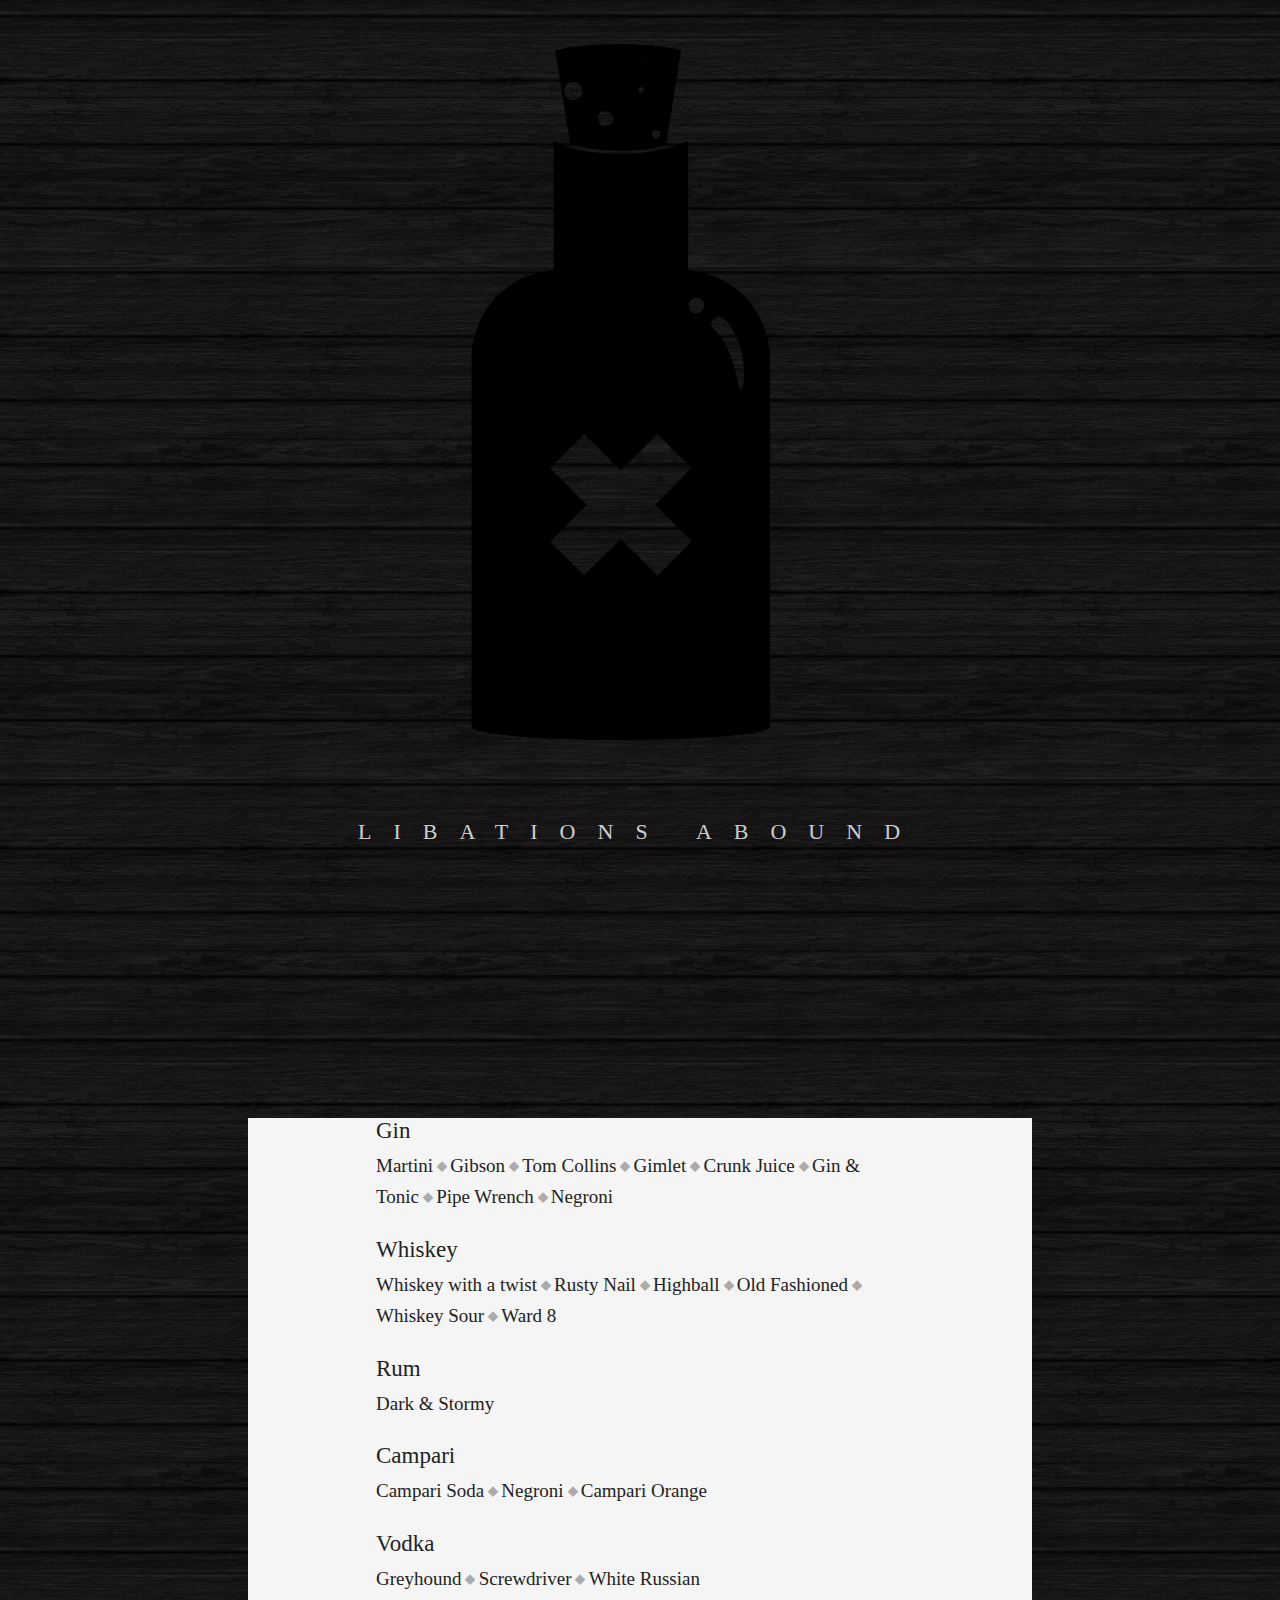
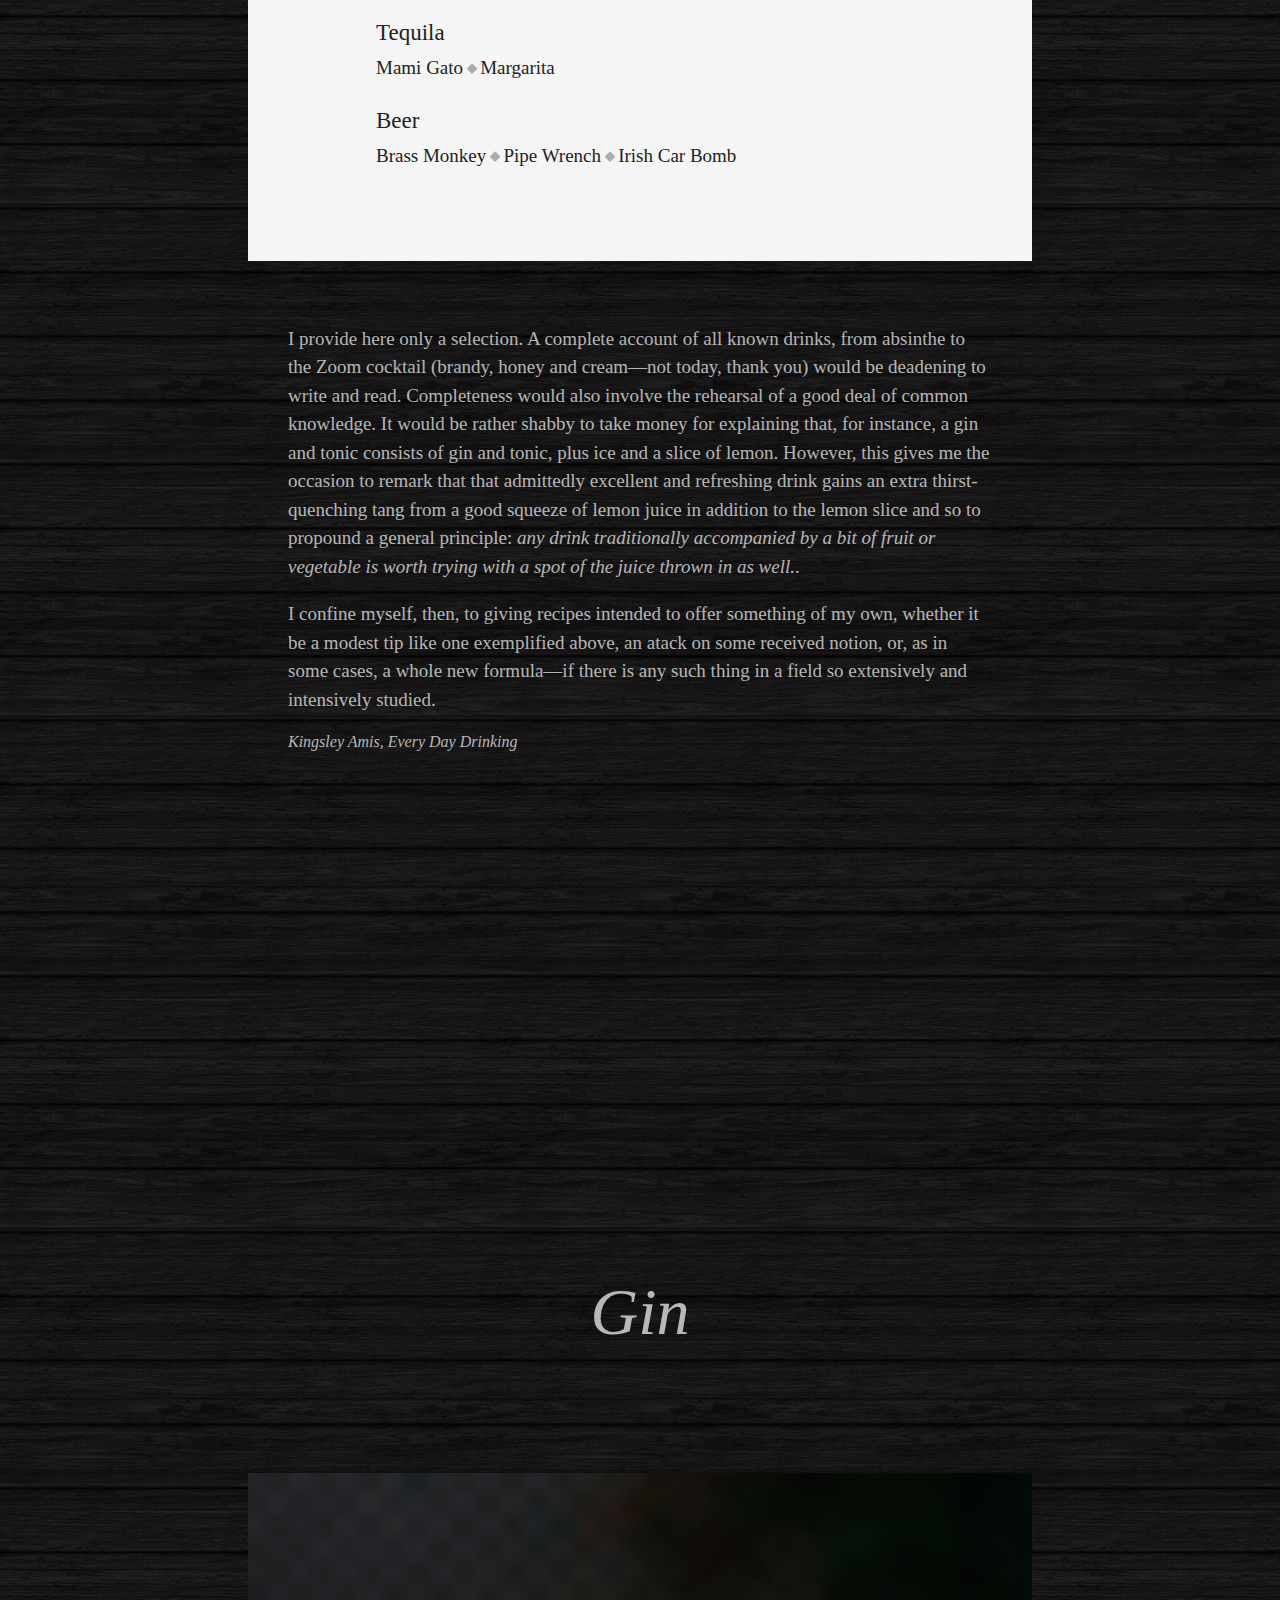
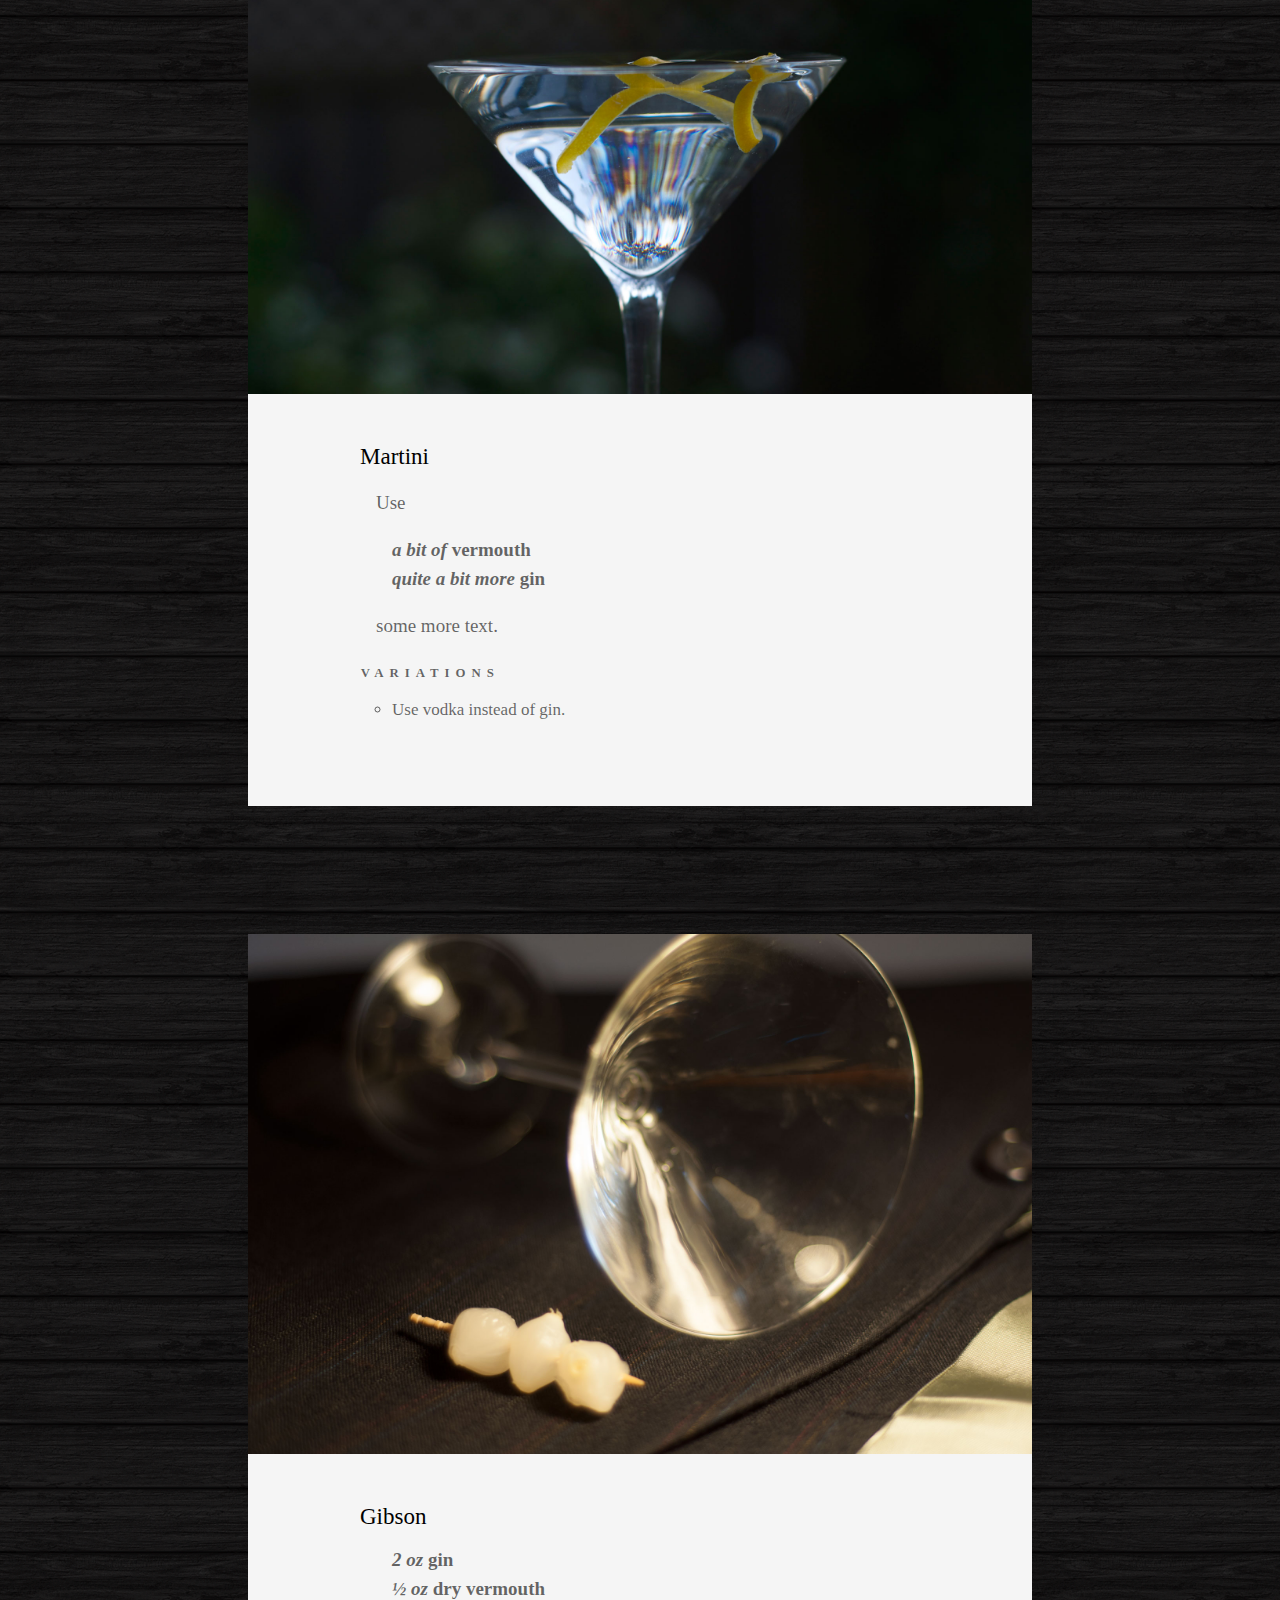
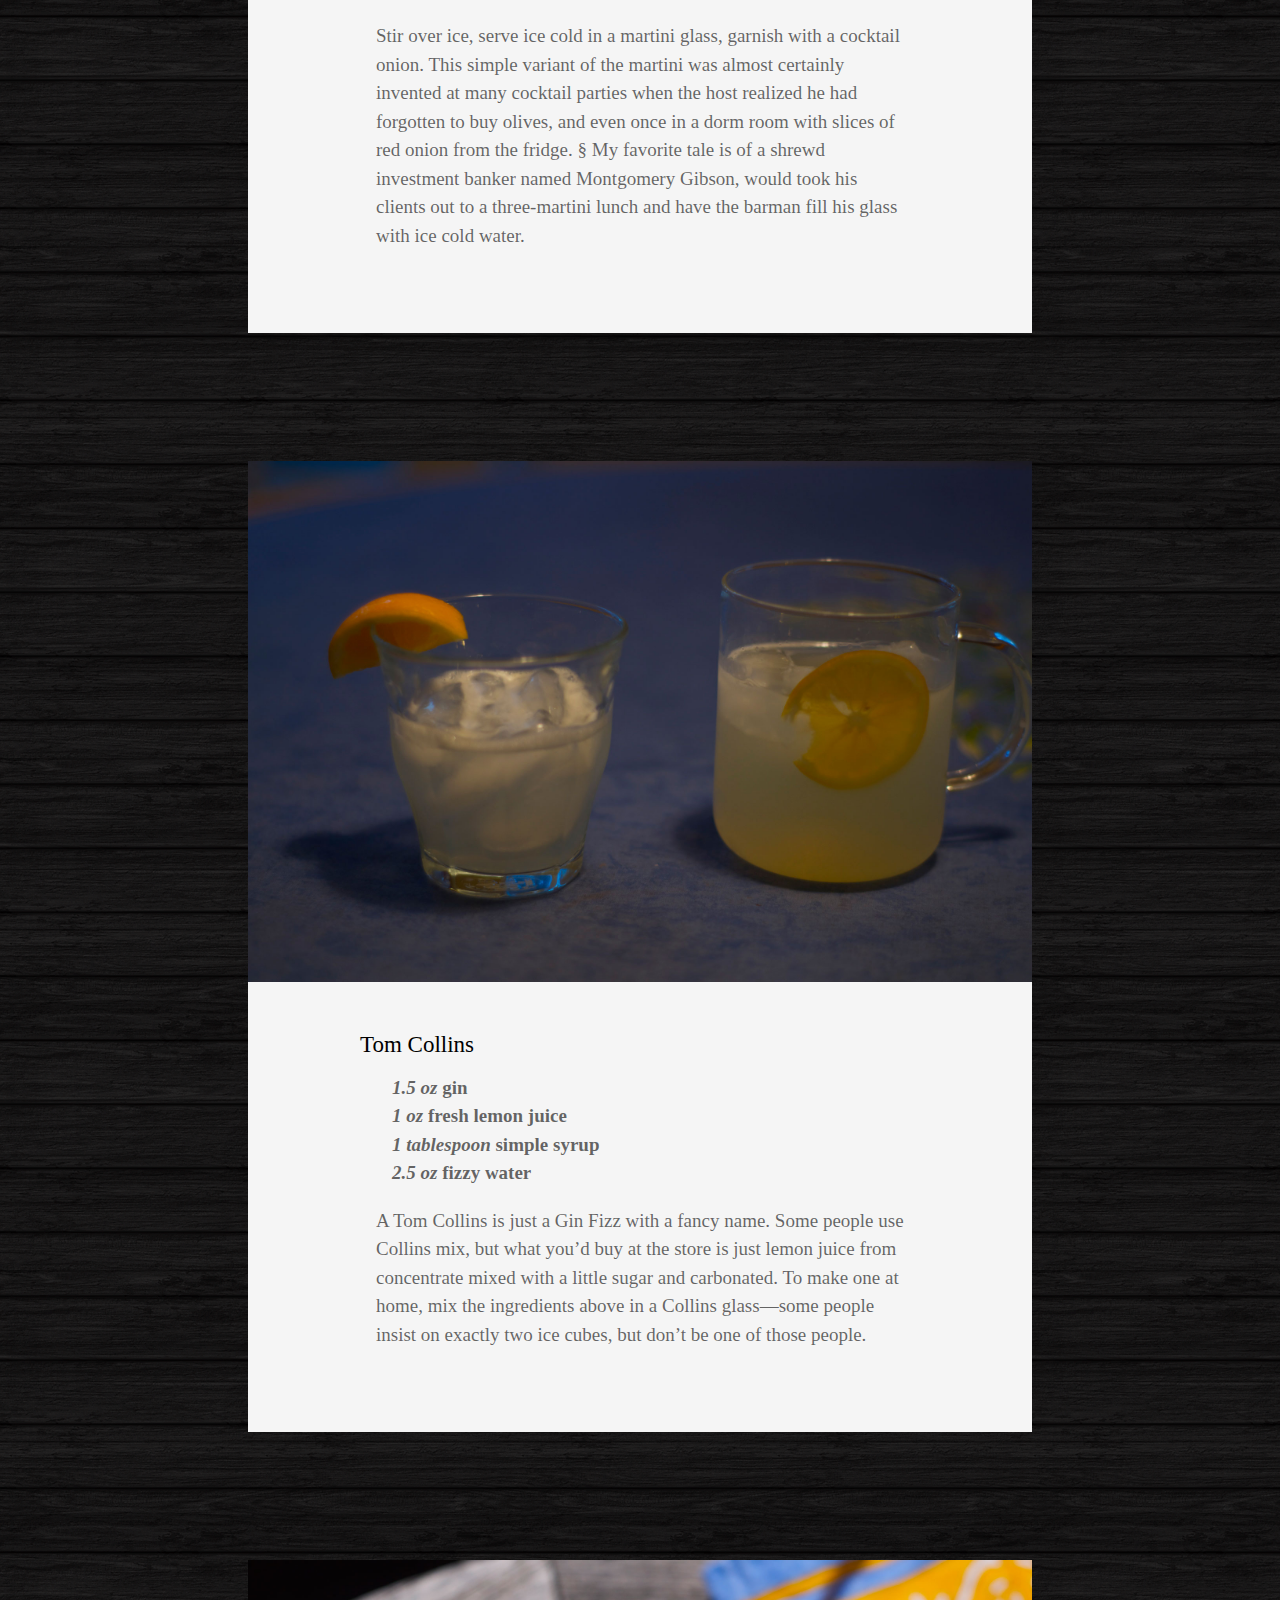
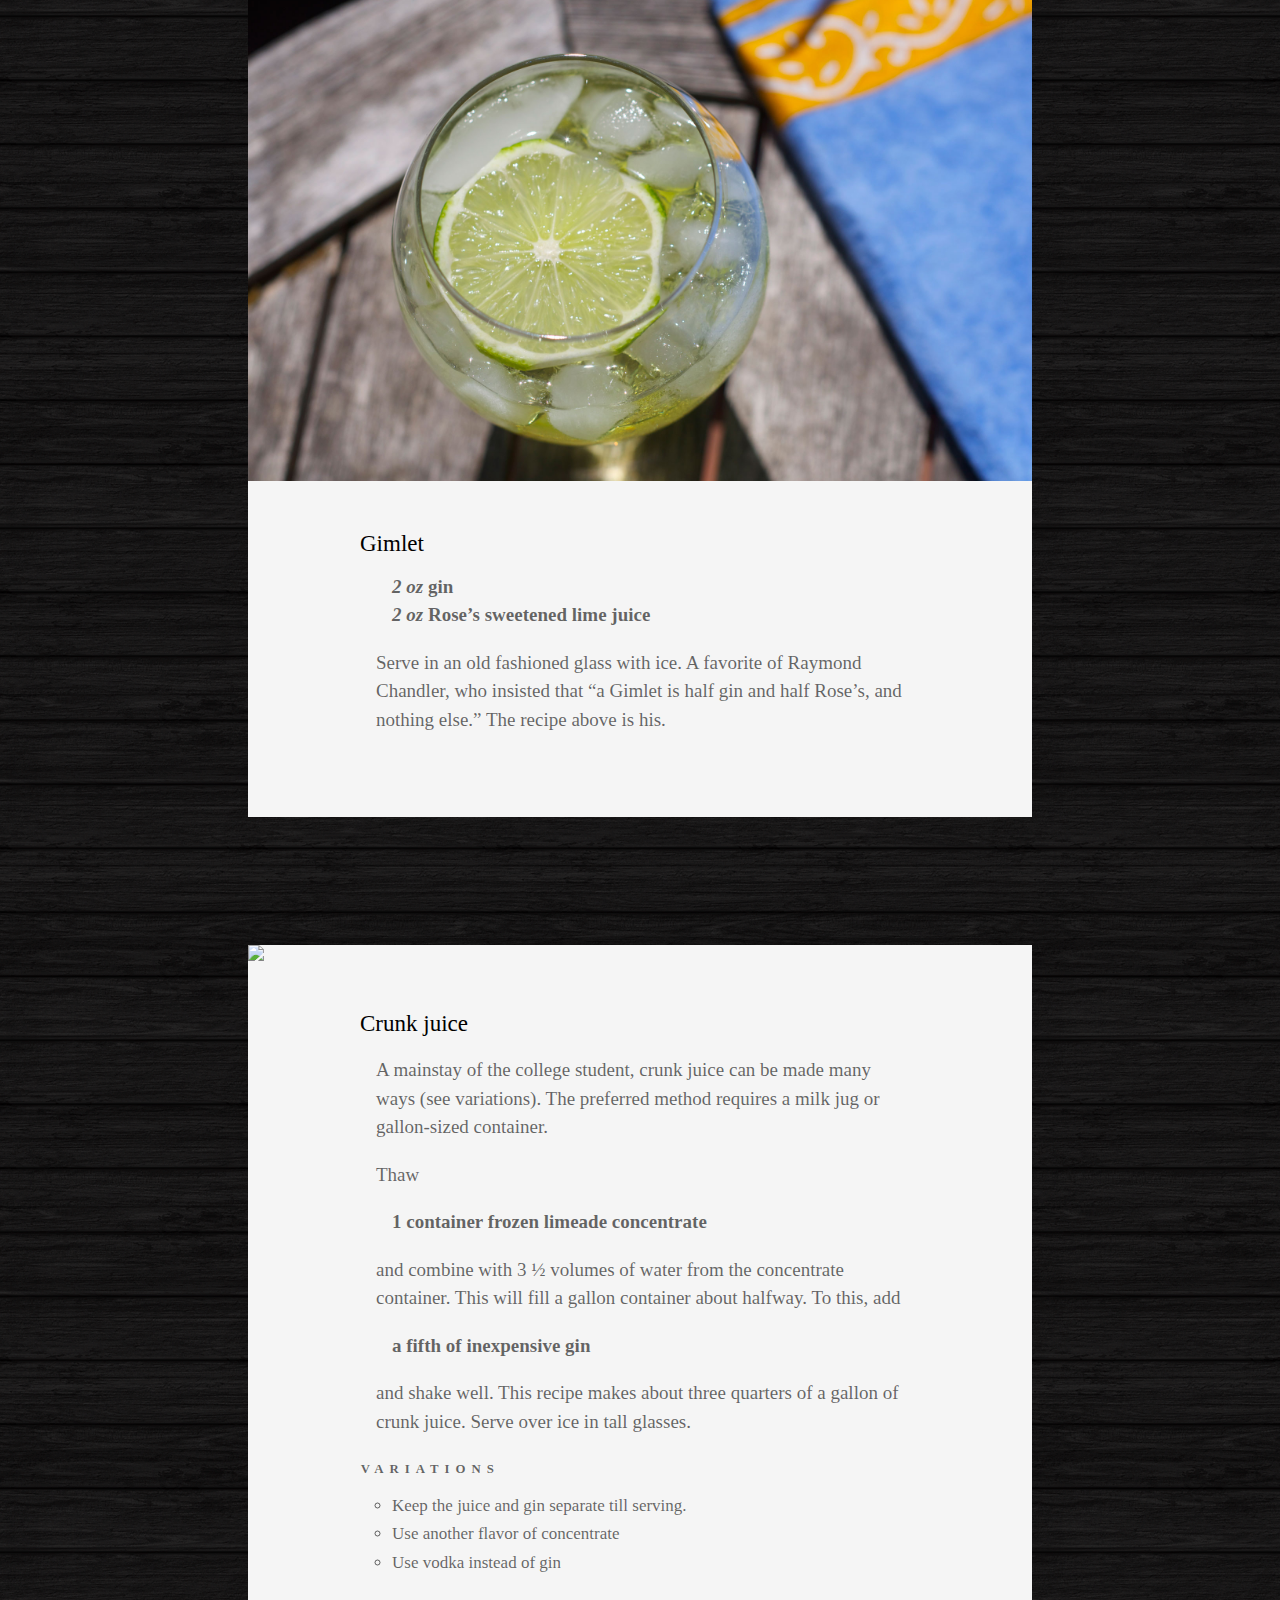
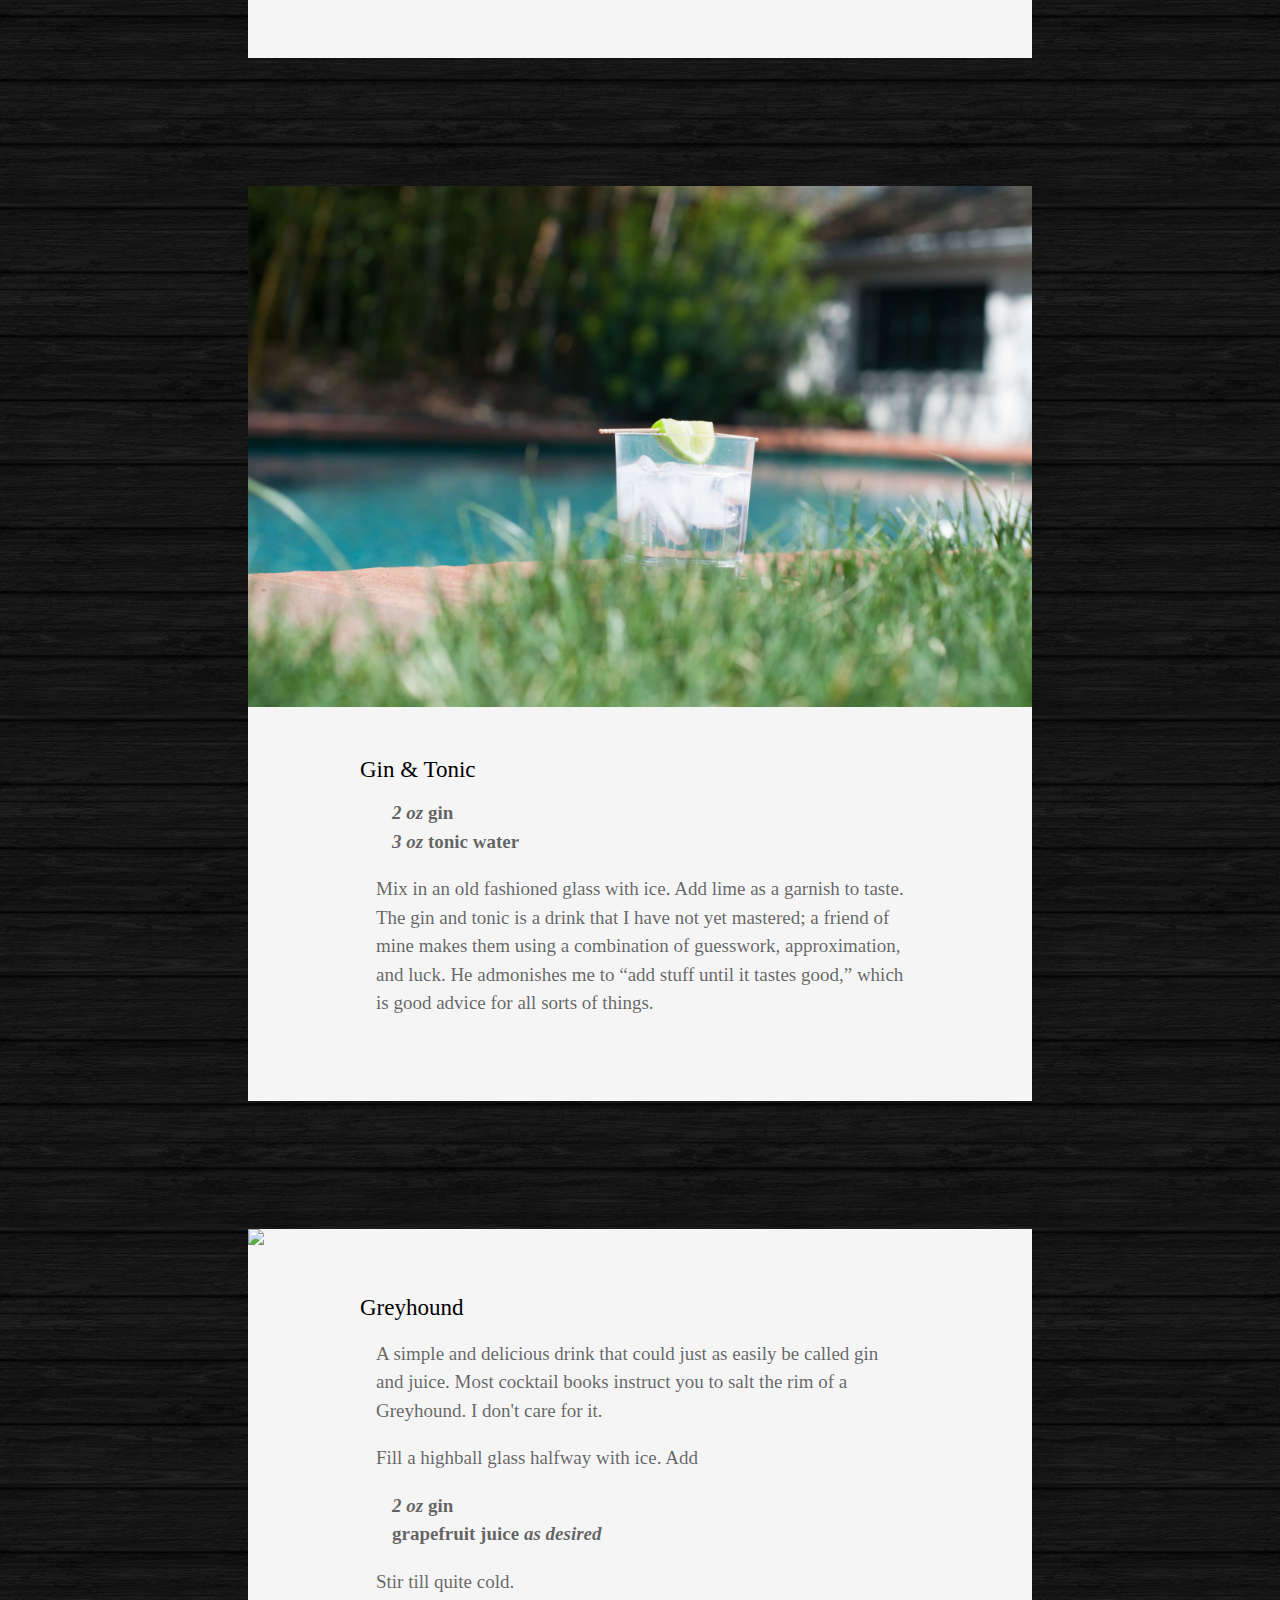
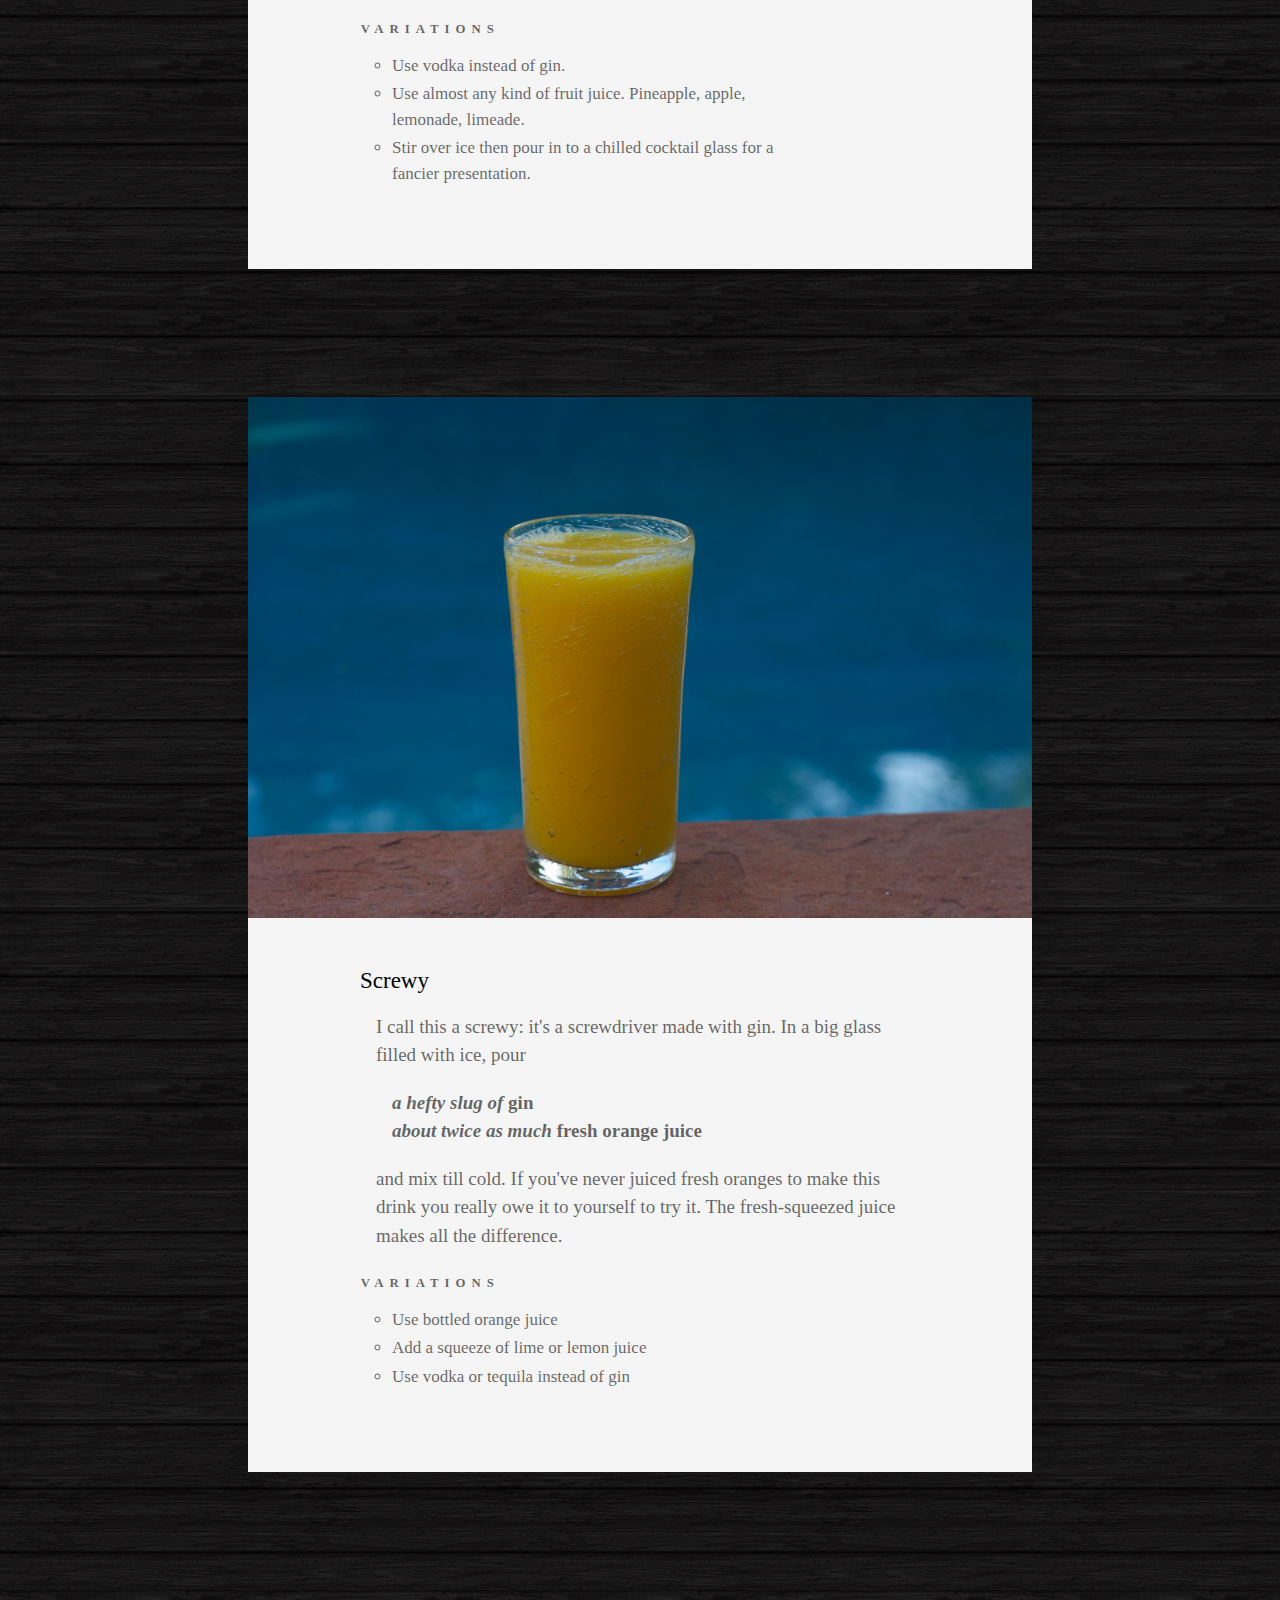
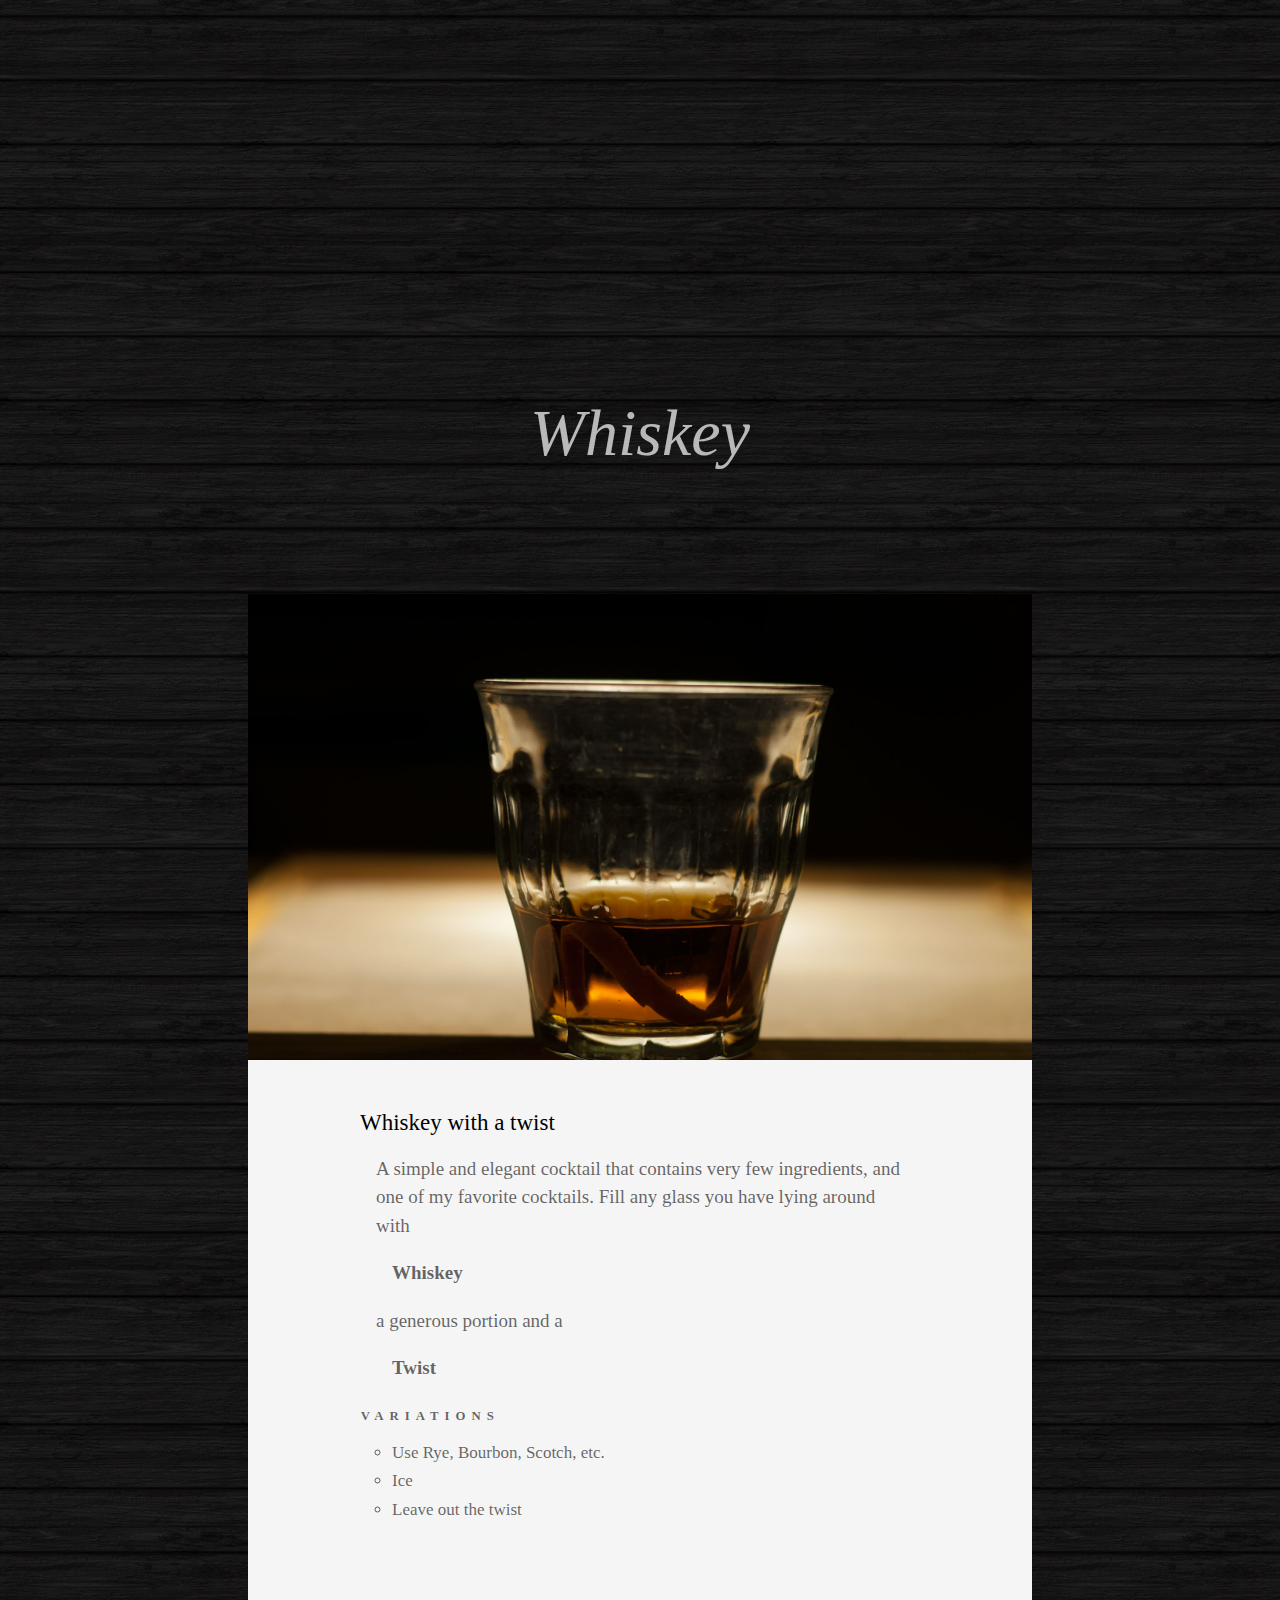
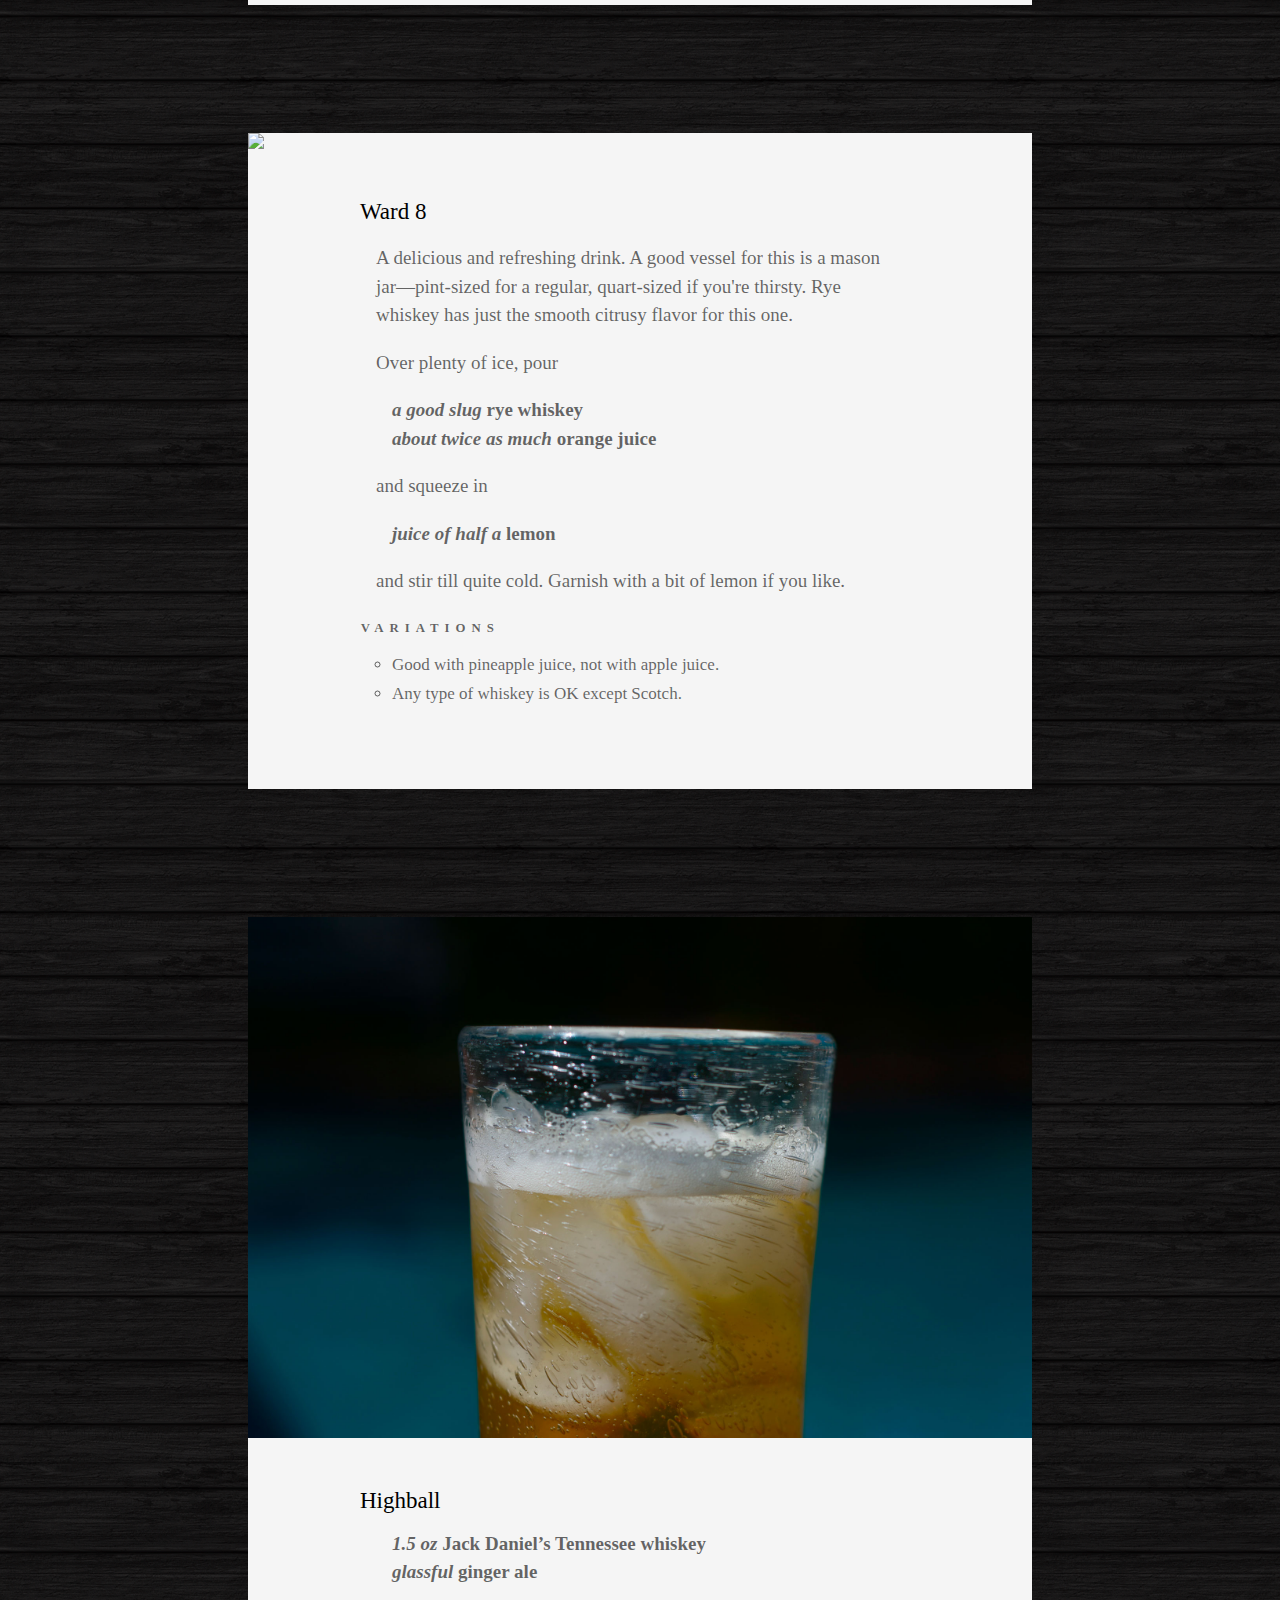
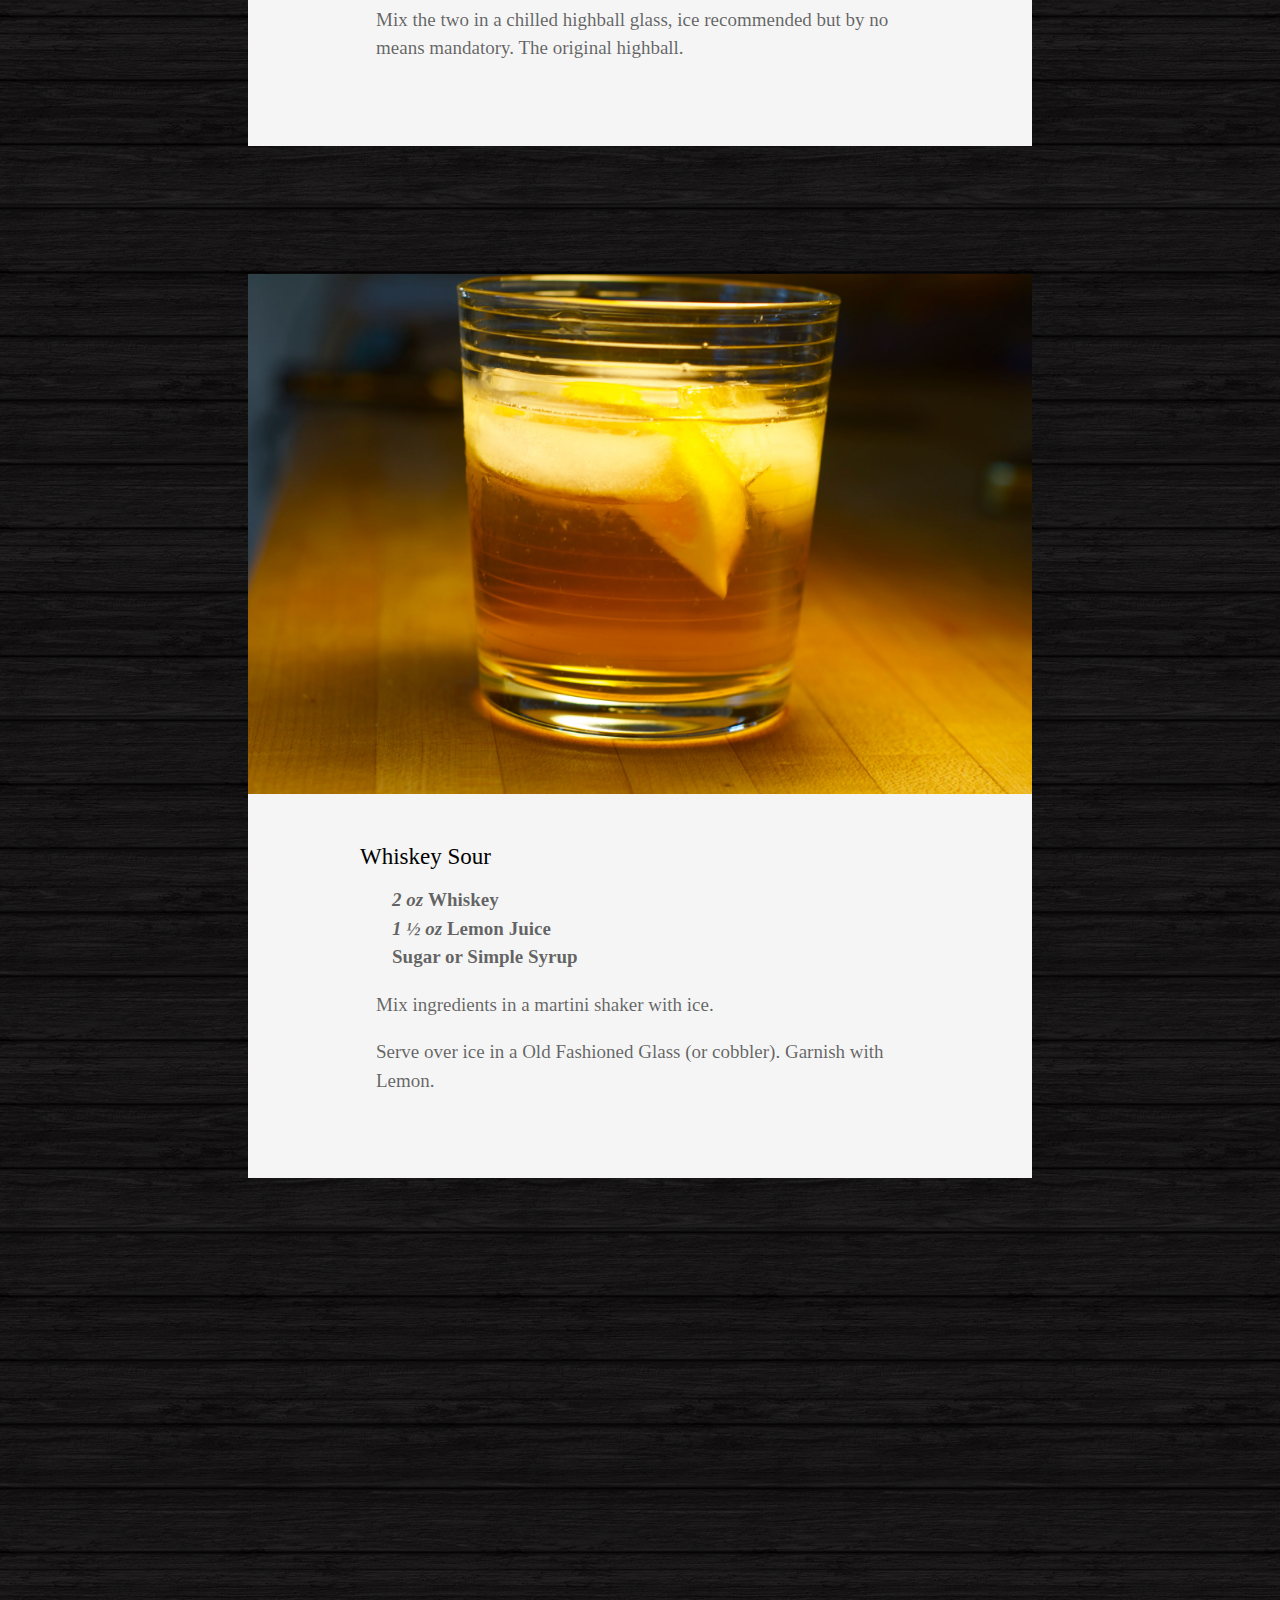
==== index.html @ 190be041 "added new photos" ====
<!doctype html>
<html>
	<head>
		<title>Carlin's Opinionated Guide to Cocktails</title>
		<link rel="stylesheet" href="style.css" charset="utf-8" />
	</head>
	<body>
		<div class="container">
			<img src="bottle.svg">
	
		<h1>Libations Abound</h1>
		
		<div class="nav">
			<div>
				<h3><a href="#gin">Gin</a></h3>
				<ul>
					<li><a href="#martini">Martini</a></li>
					<li><a href="#gibson">Gibson</a></li>
					<li><a href="#tom">Tom Collins</a></li>
					<li><a href="#gimlet">Gimlet</a></li>
					<li><a href="#crunk">Crunk Juice</a></li>
					<li><a href="#gintonic">Gin &amp; Tonic</a></li>
					<li><a href="#pipe">Pipe Wrench</a></li>
					<li><a href="#negroni">Negroni</a></li>
					
				</ul>
			</div>
			<div>
				<h3><a href="#whiskey">Whiskey</a></h3>
				<ul>
					<li><a href="#twist">Whiskey with a twist</a></li>
					<li><a href="#rusty">Rusty Nail</a></li>
					<li><a href="#highball">Highball</a></li>
					<li><a href="#old">Old Fashioned</a></li>
					<li><a href="#sour">Whiskey Sour</a></li>
					<li><a href="#ward8">Ward 8</a></li>
				</ul>
			</div>
			
			<div>
				<h3><a href="#rum">Rum</a></h3>
				<ul>
					<li><a href="#dark">Dark &amp; Stormy</a></li>
				</ul>
			</div>
			
			<div>
				<h3><a href="#campari">Campari</a></h3>
				<ul>
					<li><a href="#soda">Campari Soda</a></li>
					<li><a href="#negroni">Negroni</a></li>
					<li><a href="#orange">Campari Orange</a></li>
					
				</ul>
			</div>
			
			<div>
				<h3><a href="#vodka">Vodka</a></h3>
				<ul>
					<li><a href="#greyhound">Greyhound</a></li>
					<li><a href="#screwdriver">Screwdriver</a></li>
					<li><a href="#white">White Russian</a></li>
				</ul>
				
			</div>
			
			<div>
				<h3><a href="#tequila">Tequila</a></h3>
				<ul>
					<li><a href="#gato">Mami Gato</a></li>
					<li><a href="#margarita">Margarita</a></li>
				</ul>
			</div>
			
			
			
			<div>
				<h3><a href="#beer">Beer</a></h3>
				<ul>
					<li><a href="brass">Brass Monkey</a></li>
					<li><a href="pipe">Pipe Wrench</a></li>
					<li><a href="carbomb">Irish Car Bomb</a></li>
						
				</ul>
			</div>
		</div>

		<blockquote class="amis">
						<p>I provide here only a selection. A complete account of all known drinks, from absinthe to the Zoom cocktail (brandy, honey and cream&mdash;not today, thank you) would be deadening to write and read. Completeness would also involve the rehearsal of a good deal of common knowledge. It would be rather shabby to take money for explaining that, for instance, a gin and tonic consists of gin and tonic, plus ice and a slice of lemon. However, this gives me the occasion to remark that that admittedly excellent and refreshing drink gains an extra thirst-quenching tang from a good squeeze of lemon juice in addition to the lemon slice and so to propound a general principle: <em>any drink traditionally accompanied by a bit of fruit or vegetable is worth trying with a spot of the juice thrown in as well.</em>. </p>
						<p>I confine myself, then, to giving recipes intended to offer something of my own, whether it be a modest tip like one exemplified above, an atack on some received notion, or, as in some cases, a whole new formula&mdash;if there is any such thing in a field so extensively and intensively studied.</p>
						<cite>Kingsley Amis, <em>Every Day Drinking</em></cite>
		</blockquote>
<!--Gin-->		
		<h2 id="gin">Gin</h2>
		
		<div>		
		<img src="martini.jpg">
		<h3 id="martini">Martini</h3>

			<p>Use</p>
			<ul>
			<li><em>a bit of</em> vermouth</li>
			<li><em>quite a bit more</em> gin</li>
			</ul>
			<p>some more text.</p>
				<h4>Variations</h4>
				<ul>
					<li>Use vodka instead of gin.</li>
					</ul>
			</div>

		<div>
		<img src="gibson.jpg">		
		<h3 id="gibson">
			Gibson
		</h3>

		<ul>
			<li>
				<em>2 oz</em> gin
			</li>
			<li>
				<em>&frac12; oz</em> dry vermouth
			</li>
		</ul>
		<p>
			Stir over ice, serve ice cold in a martini glass, garnish with a cocktail onion. This simple variant of the martini was almost certainly invented at many cocktail parties when the host realized he had forgotten to buy olives, and even once in a dorm room with slices of red onion from the fridge. &sect; My favorite tale is of a shrewd investment banker named Montgomery Gibson, would took his clients out to a three-martini lunch and have the barman fill his glass with ice cold water.
		</p>
	</div>

		<div>	
	<img src="tomcollins.jpg">
		<h3 id="tom">
			Tom Collins
		</h3>

		<ul>
			<li>
				<em>1.5 oz</em> gin
			</li>
			<li>
				<em>1 oz</em> fresh lemon juice
			</li>
			<li>
				<em>1 tablespoon</em> simple syrup
			</li>
			<li>
				<em>2.5 oz</em> fizzy water
			</li>
		</ul>
		<p>
			A Tom Collins is just a Gin Fizz with a fancy name. Some people use Collins mix, but what you&rsquo;d buy at the store is just lemon juice from concentrate mixed with a little sugar and carbonated. To make one at home, mix the ingredients above in a Collins glass&mdash;some people insist on exactly two ice cubes, but don&rsquo;t be one of those people.
		</p>
	</div>

	<div>
	<img src="gimlet.jpg">	
	<h3 id="gimlet">
		Gimlet
	</h3>

	<ul>
		<li>
			<em>2 oz</em> gin
		</li>
		<li>
			<em>2 oz</em> Rose&rsquo;s sweetened lime juice
		</li>
	</ul>
	<p>
		Serve in an old fashioned glass with ice. A favorite of Raymond Chandler, who insisted that &ldquo;a Gimlet is half gin and half Rose&rsquo;s, and nothing else.&rdquo; The recipe above is his.
	</p>
</div>

	<div>
		<img src="crunk.jpg">
	<h3 id="crunk">
		Crunk juice
	</h3>

		<p>A mainstay of the college student, crunk juice can be made many ways (see variations). The preferred method requires a milk jug or gallon-sized container.</p>
		<p>Thaw</p>
		<ul>
			<li>1 container frozen limeade concentrate</li>
		</ul>
		<p>and combine with 3 &frac12; volumes of water from the concentrate container. This will fill a gallon container about halfway. To this, add </p>
		<ul>
			<li>a fifth of inexpensive gin
		</ul>
		<p>and shake well. This recipe makes about three quarters of a gallon of crunk juice. Serve over ice in tall glasses.</p>
		<h4>Variations</h4>
		<ul>
			<li>Keep the juice and gin separate till serving.</li>
			<li>Use another flavor of concentrate</li>
			<li>Use vodka instead of gin</li>
		</ul>
		
	</div>

<div>
	<img src="gintonic.jpg">
	<h3 id="gintonic">
		Gin &amp; Tonic
	</h3>

	<ul>
		<li>
			<em>2 oz</em> gin
		</li>
		<li>
			<em>3 oz</em> tonic water
		</li>
	</ul>
	<p>
		Mix in an old fashioned glass with ice. Add lime as a garnish to taste. The gin and tonic is a drink that I have not yet mastered; a friend of mine makes them using a combination of guesswork, approximation, and luck. He admonishes me to &ldquo;add stuff until it tastes good,&rdquo; which is good advice for all sorts of things.
	</p>
</div>

	<div>
	<img src="greyhound.jpg">
	<h3 id="greyhound">
		Greyhound
	</h3>

	<p>A simple and delicious drink that could just as easily be called gin and juice. Most cocktail books instruct you to salt the rim of a Greyhound. I don't care for it.
	</p>
	<p>Fill a highball glass halfway with ice. Add</p>
	<ul>
		<li>
			<em>2 oz</em> gin
		</li>
		<li>grapefruit juice <em>as desired</em>
		</li>
	</ul>
	<p>
		Stir till quite cold.
	</p>
	<h4>Variations</h4>
	<ul>
		<li>Use vodka instead of gin.</li>
		<li>Use almost any kind of fruit juice. Pineapple, apple, lemonade, limeade.</li>
		<li>Stir over ice then pour in to a chilled cocktail glass for a fancier presentation.</li>
	</ul>
	
</div>
	<div>
	<img src="screwdriver.jpg"> 
	<h3 id="screwdriver">
		Screwy
	</h3>
	
	<p>I call this a screwy: it's a screwdriver made with gin. In a big glass filled with ice, pour</p>
	<ul>
		<li>
			<em>a hefty slug of</em> gin
		</li>
		<li>
			<em>about twice as much</em> fresh orange juice
		</li>
	</ul>
	<p>
	and mix till cold. If you've never juiced fresh oranges to make this drink you really owe it to yourself to try it. The fresh-squeezed juice makes all the difference. 
	</p>
	<h4>Variations</h4>
	<ul>
		<li>Use bottled orange juice</li>
		<li>Add a squeeze of lime or lemon juice</li>
		<li>Use vodka or tequila instead of gin</li>
	</ul>
</div>



		<h2 id="whiskey">Whiskey</h2>
		
		<div>
		<img src="twist.jpg">
		<h3 id="twist">Whiskey with a twist</h3>
		<p>A simple and elegant cocktail that contains very few ingredients, and one of my favorite cocktails. Fill any glass you have lying around with</p>
		<ul>
			<li>Whiskey</li>
		</ul>	
		<p>a generous portion and a</p>
		<ul>
			<li>Twist</li>
		</ul>
		<h4>Variations</h4>
		<ul>
			<li>Use Rye, Bourbon, Scotch, etc.</li>
			<li>Ice</li>
			<li>Leave out the twist</li>
		</ul>			
		</div>
		
		<div>
		<img src="ward8.jpg">
		<h3 id="ward8">Ward 8</h3>
		<p>A delicious and refreshing drink. A good vessel for this is a mason jar&mdash;pint-sized for a regular, quart-sized if you're thirsty. Rye whiskey has just the smooth citrusy flavor for this one.</p>
		<p>Over plenty of ice, pour</p>
		<ul>
			<li><em>a good slug</em> rye whiskey</li>
			<li><em>about twice as much</em> orange juice</li>
		</ul>
		<p>and squeeze in</p>
		<ul>
			<li><em>juice of half a</em> lemon</li>
		</ul>
		<p>and stir till quite cold. Garnish with a bit of lemon if you like.</p>
		<h4>Variations</h4>
		<ul>
			<li>Good with pineapple juice, not with apple juice.</li>
			<li>Any type of whiskey is OK except Scotch.</li>
		</div>
		
		<div>
		<img src="highball.jpg">
		<h3 id="highball">
			Highball
		</h3>
		<ul>
			<li>
				<em>1.5 oz</em> Jack Daniel&rsquo;s Tennessee whiskey
			</li>
			<li>
				<em>glassful</em> ginger ale
			</li>
		</ul>
		<p>
			Mix the two in a chilled highball glass, ice recommended but by no means mandatory. The original highball.
		</p>
	</div>
	
	<div>
	<img src="sour.jpg">
	<h3 id="sour">Whiskey Sour</h3>
	<ul>
		<li><em>2 oz </em>Whiskey</li>
		<li><em>1 &frac12; oz </em>Lemon Juice</li>
		<li>Sugar or Simple Syrup</li>
	</ul>
	<p>Mix ingredients in a martini shaker with ice.</p>
	<p>Serve over ice in a Old Fashioned Glass (or cobbler). Garnish with Lemon.</p>
	</div>


	<h2 id="rum">Rum</h2>

	<div>		
	<img src="dark.jpg">		
			<h3 id="dark">
				Dark &amp; Stormy
			</h3>
	
			<ul>
				<li>
					<em>1.5 oz</em> Gosling&rsquo;s Black Seal rum
				</li>
				<li>Bermuda ginger beer <em>to fill</em>
				</li>
			</ul>
			<p>
				Pour the rum over ice in an old-fashioned glass, then pour in ginger beer to taste. You shouldn&rsquo;t use Jamaican ginger beer, as it has a somewhat sharp taste without any citrus. Related to the Highball (Jack Daniels and ginger ale) and just as delicious on hot summer nights.
			</p>
		</div>
		
		<div>
		<img src="ted.jpg">
		<h3>The Ted</h3>
		<p>Named after a local celebrity. In a tall glass with ice, mix</p>
		<ul>
			<li><em>a few ounces</em> Mount Gay rum</li>
			<li><em>some</em> tonic water</li>
			<li><em>several dashes</em> Angustora bitters.</li>
		</ul>
		<p>No garnish is needed.</p>
		</div>
		
<!--Campari-->		
		
		<h2 id="campari">Campari</h2>
	   
	   <div>
	   <img src="soda.jpg">
			<h3 id="soda">
				Campari &amp; Soda
			</h3>

			<ul>
				<li>
					<em>3 oz</em> Campari
				</li>
				<li>
					<em>3 oz</em> sparkling water
				</li>
			</ul>
			<p>
				A personal favorite&mdash;anything with Campari is&mdash;during the summer. I use San Pelligrino, but there&rsquo;s no reason you have to.
			</p>
		</div>
		

			<div>
					<img src="negroni.jpg">
		<h3 id="negroni">
				Negroni
			</h3>

			<p>This sublime cocktail is of unknown origin. To make it, mix</p>
			<ul>
				<li>
					<em>1 oz</em> Campari
				</li>
				<li>
					<em>1 oz</em> gin
				</li>
				<li>
					<em>1 oz</em> sweet red vermouth
				</li>
			</ul>
			<p>over ice and stir till quite cold. Cut a thin sliver from the peel of an orange for a twist. Serve either in a stemmed glass (to a woman) or on the rocks (for a man) with or without the twist in the drink.</p>
			
			<h4>Variations</h4>
			<ul>
				<li>Double or treble the amounts</li>
				<li>Try a little less vermouth and a little more gin.</li>
			</ul>
		</div>

		<div>
		<img src="orange.jpg">		
		<h3 id="orange">
			Campari Orange
		</h3>

		<ul>
			<li>
				<em>6&nbsp;cL</em> Campari
			</li>
			<li>
				<em>18&nbsp;cL</em> orange juice
			</li>
		</ul>
		<p>
			Pour into a highball glass filled with ice. This drink looks and tastes like grapefruit juice when stirred, but if you pour the Campari in first, then the orange juice in gently, it forms a red&ndash;orange gradient that is rather pretty.
		</p>
	</div>
		
		
		
<!--Tequila-->
<h2 id="tequila">Tequila</h2>	
			<div>
				<img src="gato1.jpg">
				<h3 id="gato">Mami Gato</h3>
				<p>Created at Terra in Saint Helena, the Mami Gato is a subtle cocktail, belieing its ingredients. To make it, mix </p>
					<ul>
						<li><em>good slug</em> tequila </li>
						<li><em>just a dash of</em> Campari</li>
						<li><em>a splash or two</em> Lillet Blanc</li>
					</ul>
				<p>over ice (type of glass is up to you). A good substitute for Lillet Blanc is a dry white wine like Sauvignon Blanc.</p>
				<h4>Variations</h4>
				<ul>
					<li>Try orange juice instead of Lillet for a sweeter drink</li>
				</ul>
			</div>

			<div>
				<img src="margarita.jpg">
				<h3 id="margarita">
				Margarita
			</h3>
			<ul>
				<li>
					<em>1.5 oz</em> tequila
				</li>
				<li>
					<em>1 oz</em> triple sec
				</li>
				<li>
					<em>0.5 oz</em> fresh lime juice
				</li>
			</ul>
			<p>
				Shake over crushed ice and pour over ice in an old fashioned glass. Add a lime wheel. If you want to forget you&rsquo;re drinking alcohol, use half as much triple sec and twice as much lime. Salting the rim of the glass is tantamount to admitting that you used inferior tequila and that you are trying to cover it up.
			</p>
		</div>
		
		
		<h2 id="beer">Beer</h2>
	
	<div>		
		<img src="bmonkey.jpg" alt="bmonkey" width="" height="" />
	<h3 id="brass">Brass Monkey</h3>

	<ul>
		<p>
	The traditional way of making this beverage is to take a 40 oz malt liquor and drink down to the top of the label, and pour in some orange juice. The traditional garnish for this version of this beverage would be duct taped to your hand until you finish.
	</p>
	<p>Another way of creating this beverage is to fill a pint glass with ice, as desired. Add </p>
	<ul>
	<li><em>12 oz </em> beer of your choosing</li>
	<li><em>4 oz </em>fresh orange juice</li>
	</ul>
	<p>Stir until well mixed. </p>
	

	<blockquote><p>I don&rsquo;t drink brass monkey <br /> Like to be funky <br /> Nickname Eazy-E <br /> Yo 8-ball junkie</p>
	<cite>Eazy-E, &ldquo;8 Ball&rdquo;</cite>
	</blockquote>
	</ul></div>
	

			<div>
			<img src="pipe.jpg">	
				<h3 id="pipe">
				Pipe Wrench
			</h3>

			<ul>
				<li>
					<em>12 oz</em> Sierra Nevada Pale Ale
				</li>
				<li>
					<em>3 oz</em> Bombay Sapphire
				</li>
			</ul>
			<p>
				Pour the Pale Ale and Bombay into a chilled highball glass. This drink is named for its effects.
			</p>
		</div>

		<div>
		<img src="carbomb.jpg">		
		<h3 id="carbomb">Irish Car Bomb</h3>


			<p>This cocktail is perfect for a St. Patrick&rsquo;s day Celebration or if your just sitting around with some buddies and want to bring a little excitement into your dull evening. Take an empty pint glass and pour in</p>
			<ul>
				<li>One pint of Guinness</li>
				</ul> 
				
				<p>Fill a shot glass with</p>
				<ul>
					<li>&frac12; Baileys Irish Cream</li>
					<li>&frac12; Jameson Irish Whiskey</li> 
					</ul>
					<p>When your ready to drink, drop the shot glass directly into the pint. Chug the Beverage. If you don't drink the beverage right away, the Baileys will curdle and the Car Bomb will foam up and make a mess all over. </p>
					
					<h4>Variations</h4>
					<ul>
						<li>Replace Guinness with your favorite stout beer</li>
						<li>Vary the ratio of Jameson to Baileys as desired</li>
						</ul>
			
		</div>

	
	
	</ul>
	</div>
	
		
		
		</div>
	</body>
</html>
---- style.css ----
h1 {
	font: normal 22px/44px "American Typewriter";
	letter-spacing: 1em;
	color: rgba(0,0,0,1);
	text-transform: uppercase;
	margin: 60px 0 0 -25px;
	color: #000;
	text-align: center;
}

a {
	color: rgba(63, 149, 188, 0.66);
}

html {
	background: #444 url('dark_wood/dark_wood.png');
}
svg path {
	fill: #fff;
}
h2 {
	text-align: center;
	margin: 8em 0 0 0;
	padding: 0;
	color: rgba(255,255,255,0.7);
	font: italic 66px/1em "Cochin";
}

h3 {
	font-weight: normal;
	margin: 0 0 0 -16px;
	padding: 2em 0 0 0;
	font-family: "Cochin";
	font-size: 23px;
}

.container > div {
	font-size: 16px;
	background: #f5f5f5 url('exclusive_paper/exclusive_paper.png') left top;
	width: 33em;
	padding: 0 8em 4em 8em;
	margin: 8em 0 0 0;
}

img[src="bottle.svg"] {
	padding: 0;
	margin: 0 0 0 -20px;
	width: 100%;
}

h1 {
	text-align: center;
	margin: 1em 0 12em 0;
	color: rgba(255,255,255,0.8);	
}


blockquote {
	margin-top: 4em;
}

body {
	font-size: 16px;
	width: 49em;
	padding: 0;
	margin: 0 auto;
	position: relative;
}

img {
	font-size: 16px;
	width: 49em;
	margin:0 0 0 -8em;
}

div p, li {
	font: normal 19px/1.5em "Cochin";
	color: rgba(0,0,0,0.6);
}

ul {
	list-style: none;
	padding: 0;
	margin: 1em;
}

div ul li {
	padding: 0;
	margin: 0;
	font-weight: bold;
}

h4 + ul li {
	font: normal 17px/1.5em "Cochin";
	padding: 0 0 3px 0;
	width: 80%;
}

h4 {
	color: rgba(0,0,0,0.6);
	text-transform: uppercase;
	letter-spacing: 6px;
	text-align: left;
	font-size: 80%;
	margin: 2em 0 0 -1.2em;
}

h4 + ul {
	list-style: circle;
}

.amis *{
	
	color: rgba(255, 255, 255, 0.7);
}

.nav h2 {
	color: #222;
	font: bold 29px/1.5em "Cochin";
	padding: 2em 0 1em 0;
}

.nav div h3 {
	margin: 0;
	padding: 0;
}

.nav div h3 a {
	text-decoration: none;
	color: #222;
}

.nav div ul {
	list-style: none;
	padding: 0;
	margin: 0.5em 0 1.5em 0;
}

.nav div li {
	display: inline;
	padding: 0;
	line-height: 1.5em;
}

.nav div ul li + li:before {
	content: "\25C6\0020";
	opacity: 0.5;
	font-size: 66%;
	position: relative;
	top: -2px;
}

.nav div ul li a {
	color: #222;
	text-decoration: none;
	/*border-bottom: 1px solid rgba(0,0,0,0.1);*/
	font-weight: normal;
}
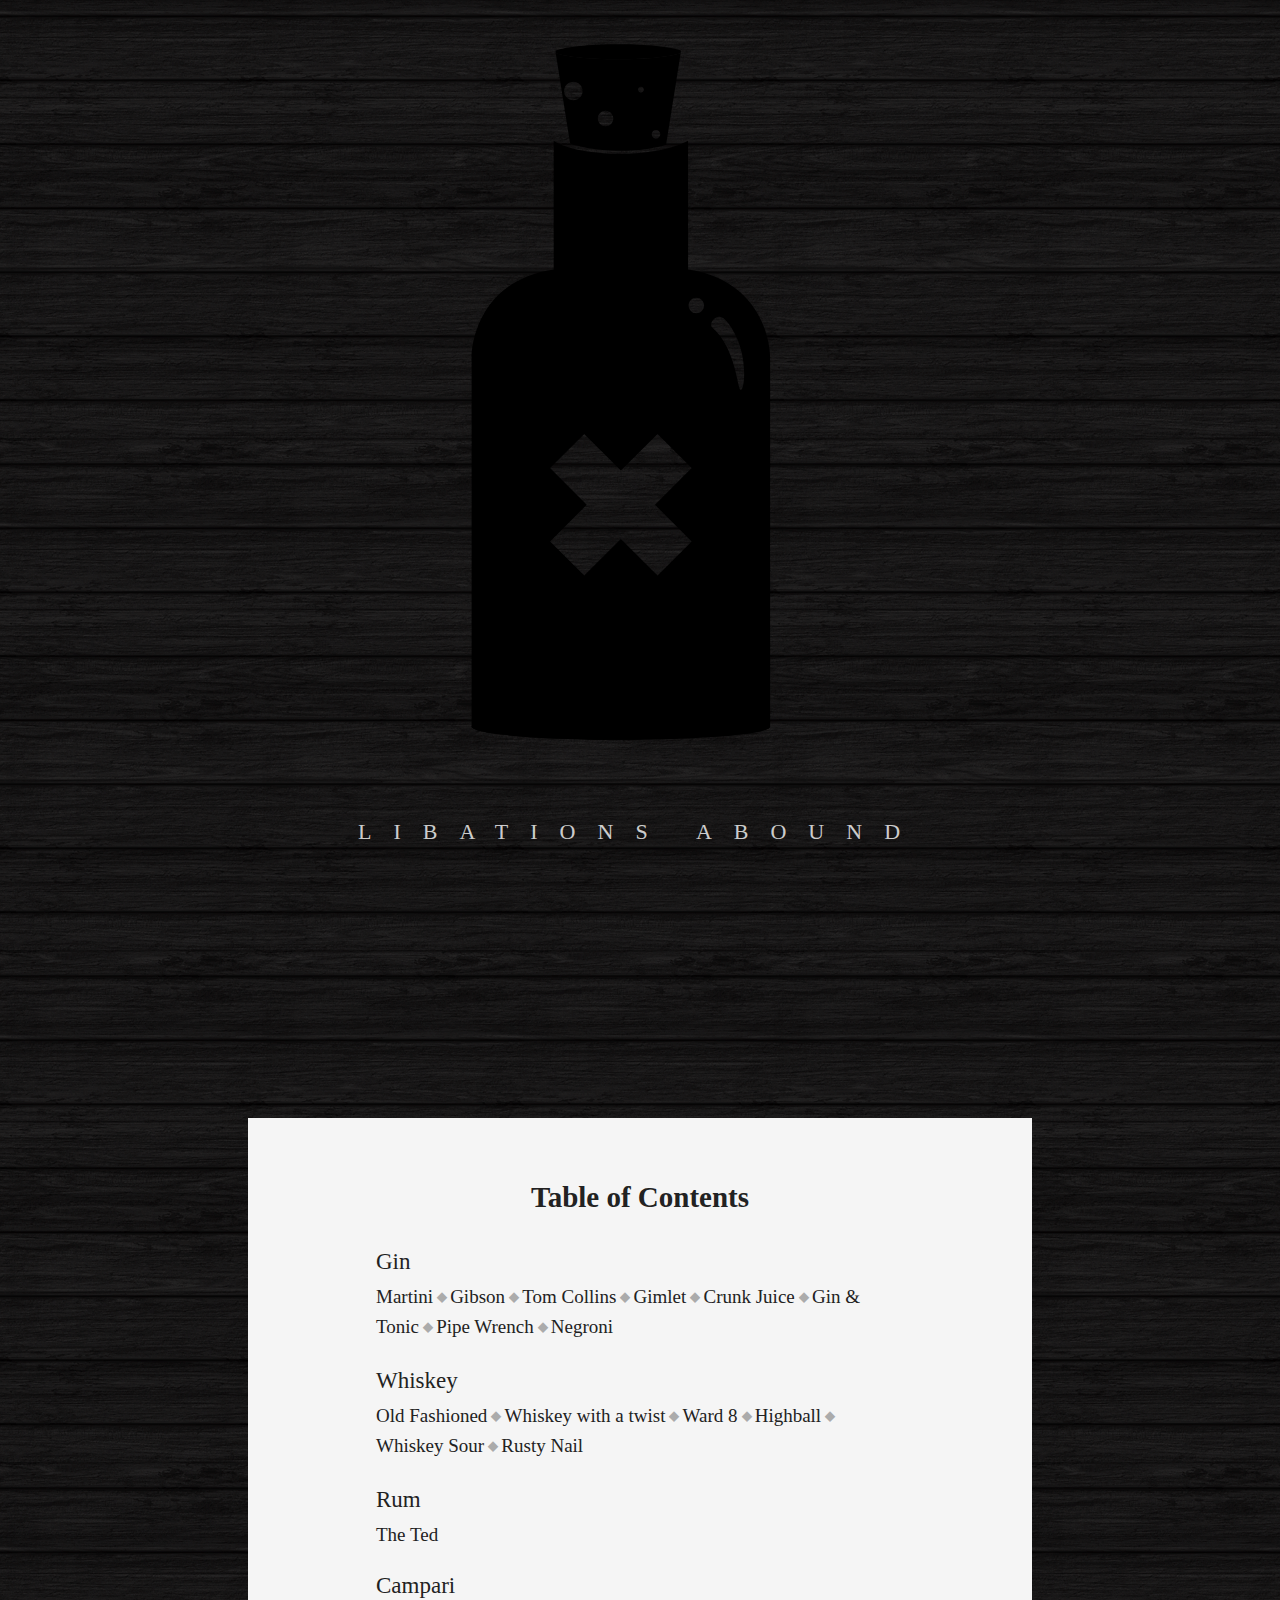
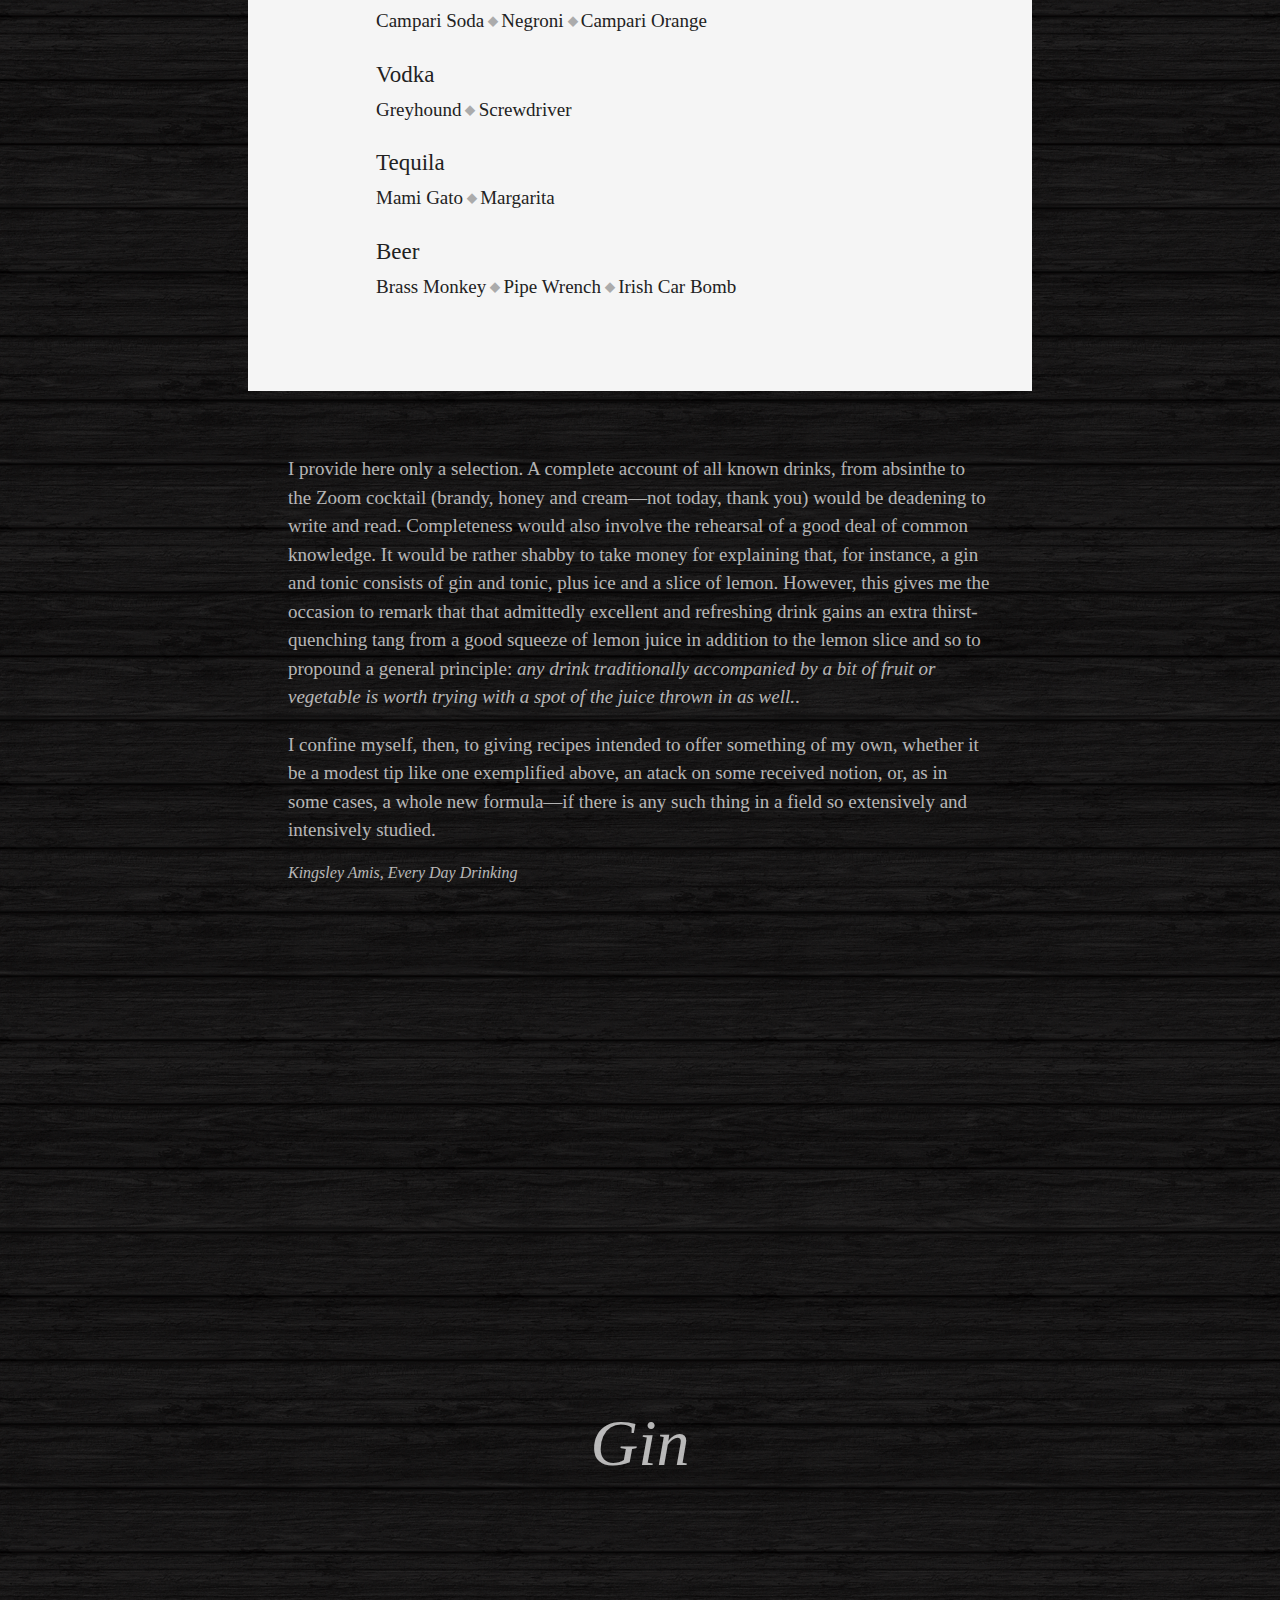
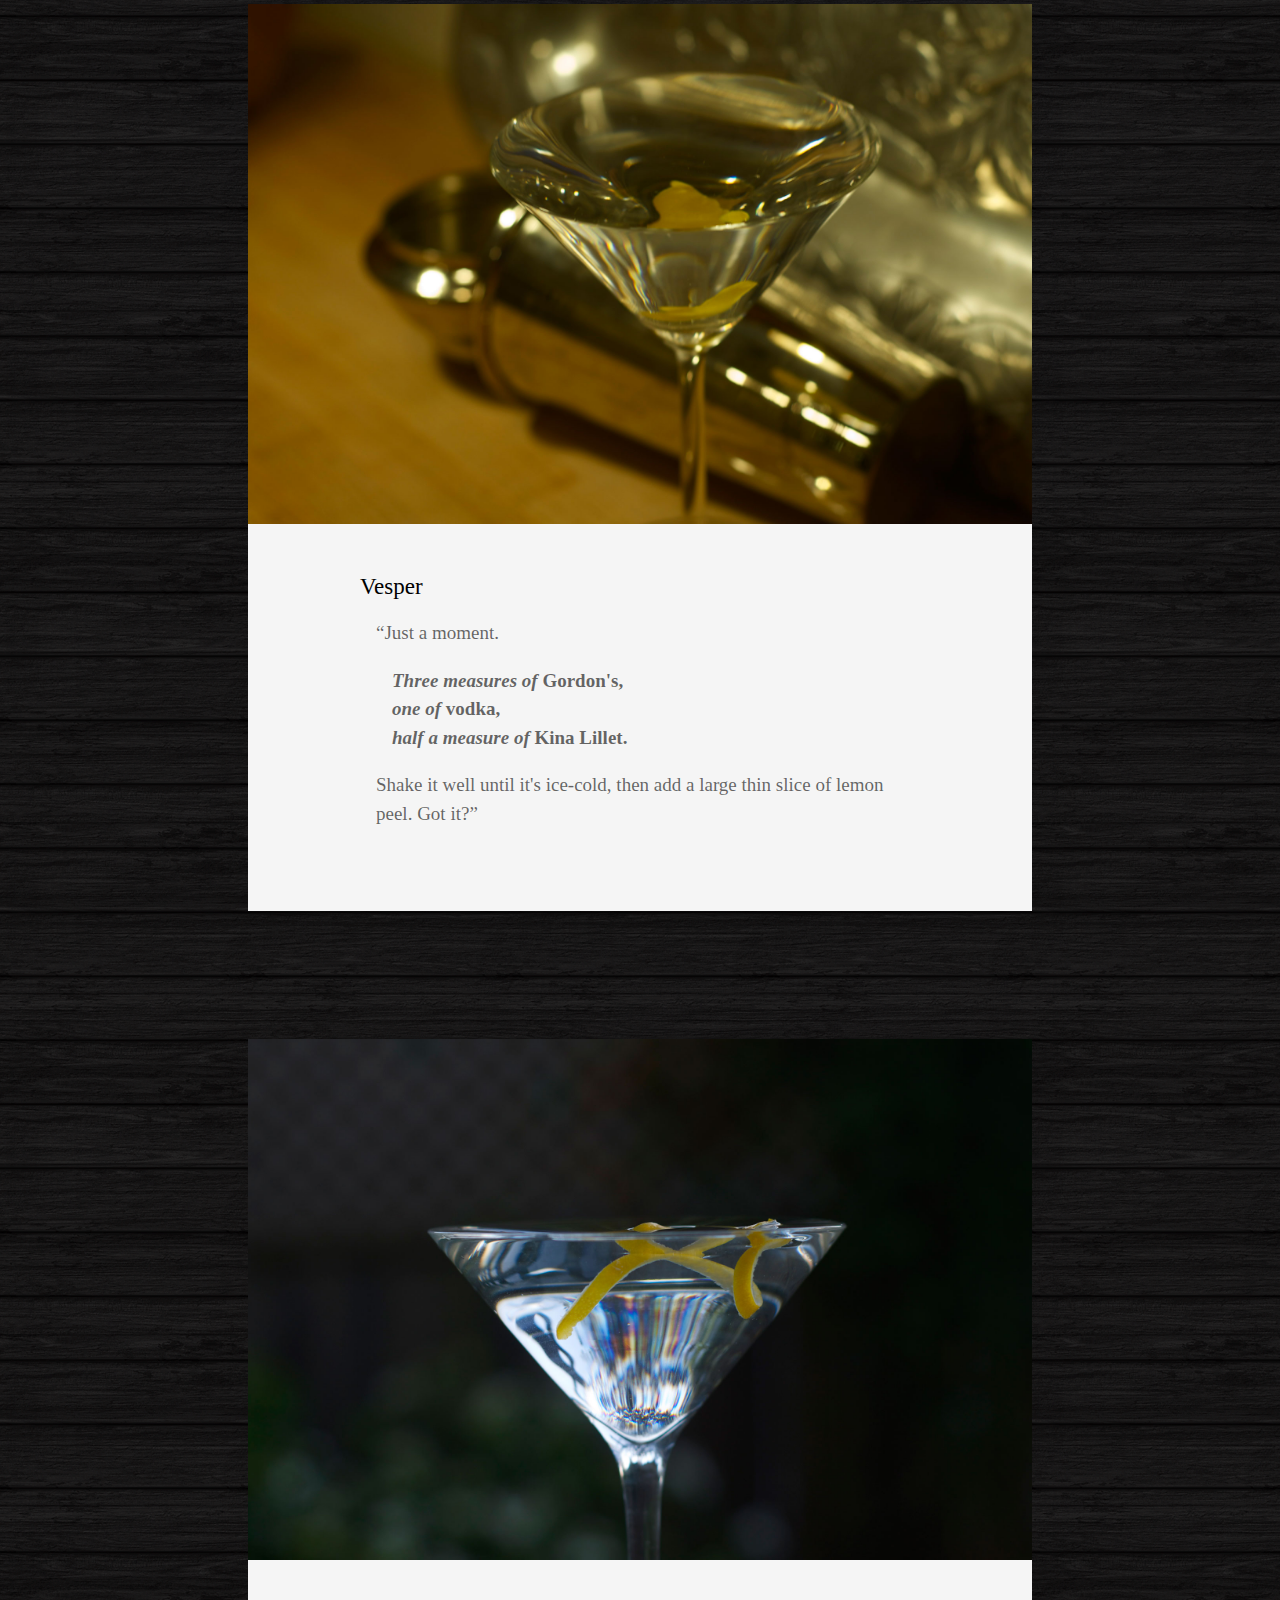
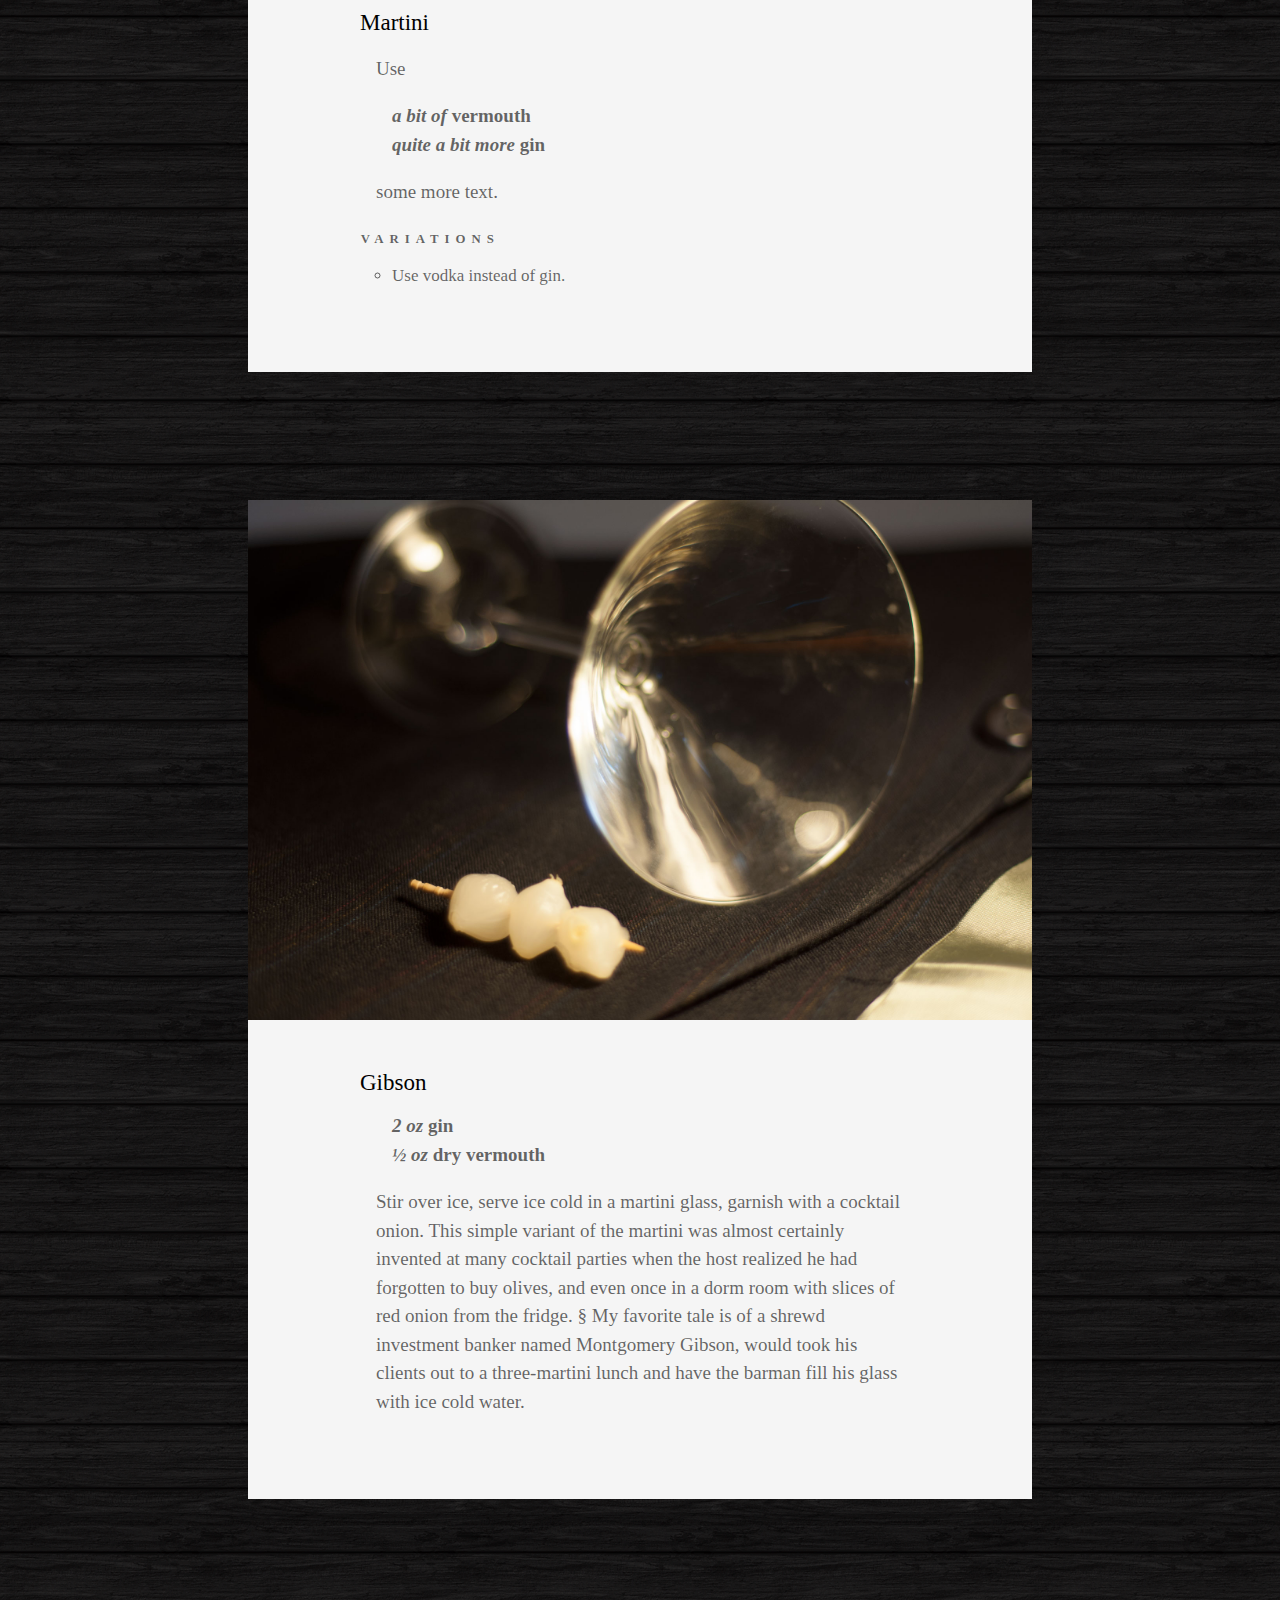
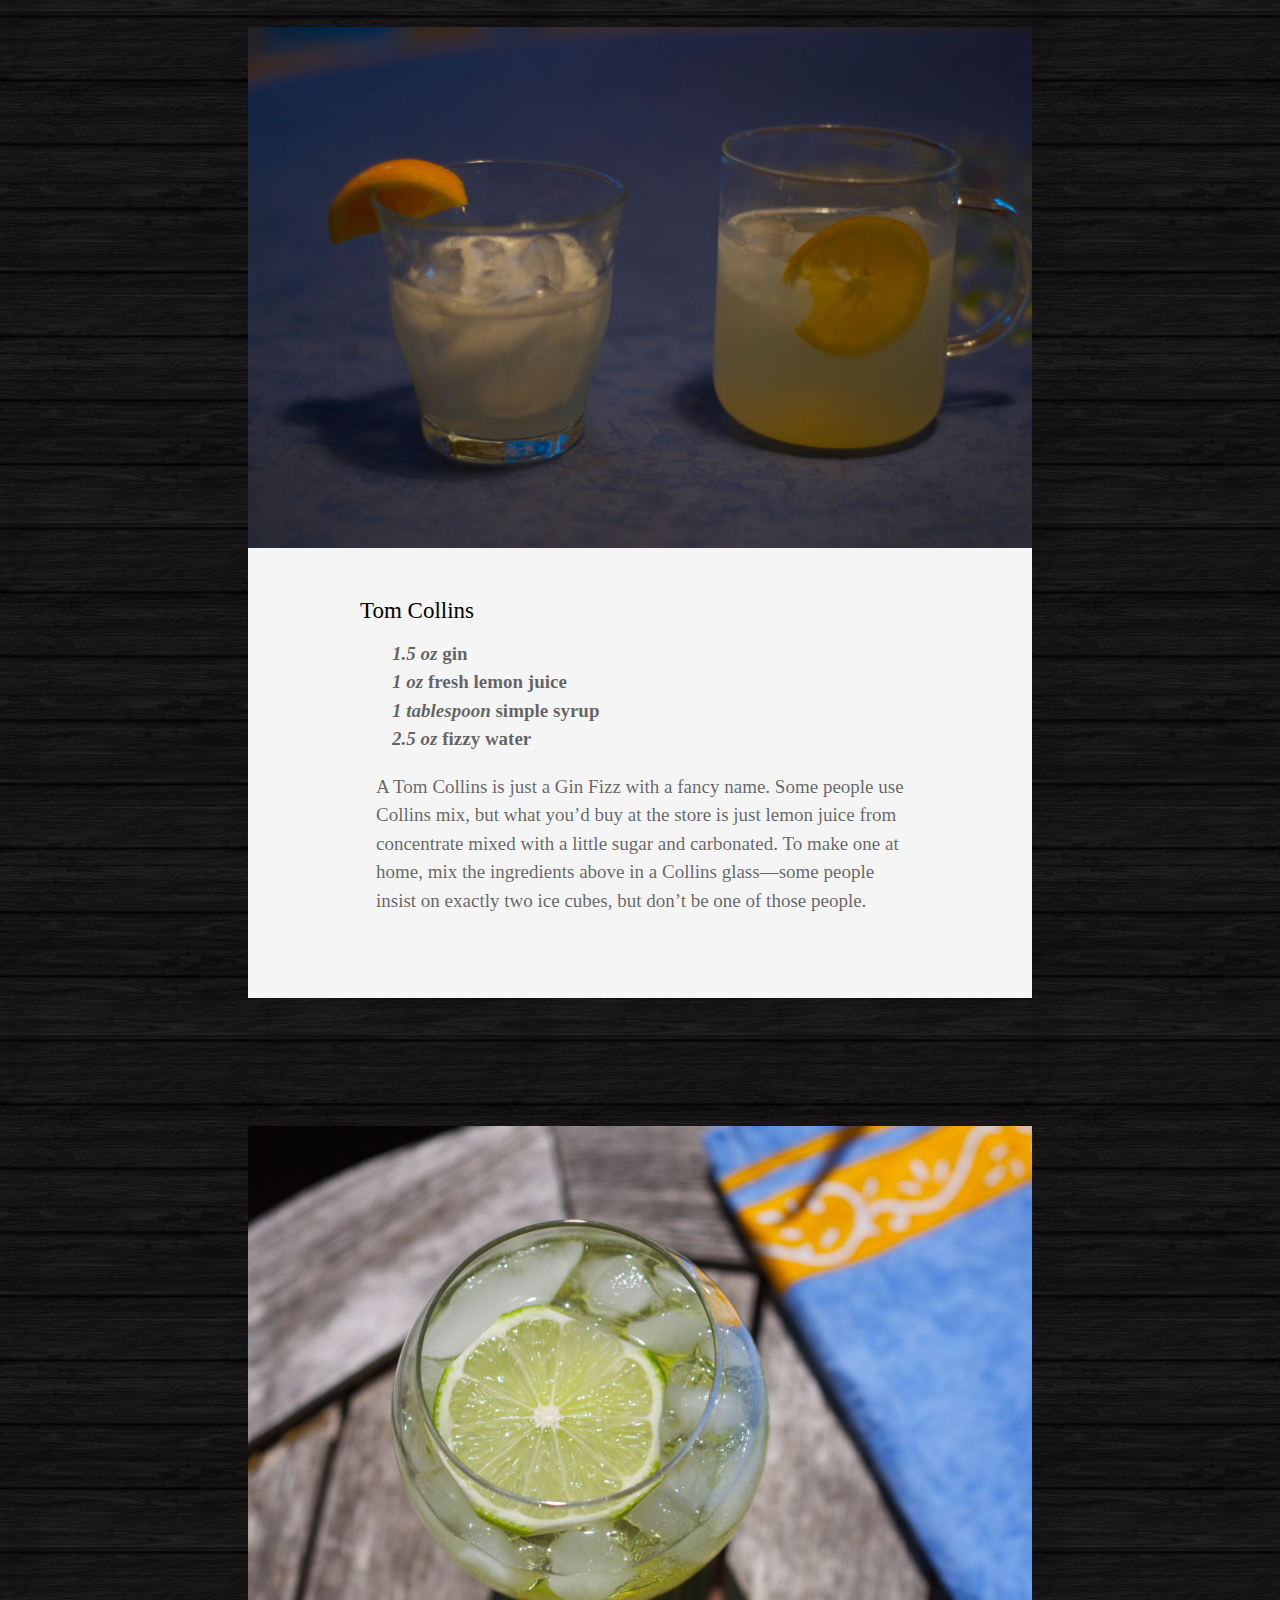
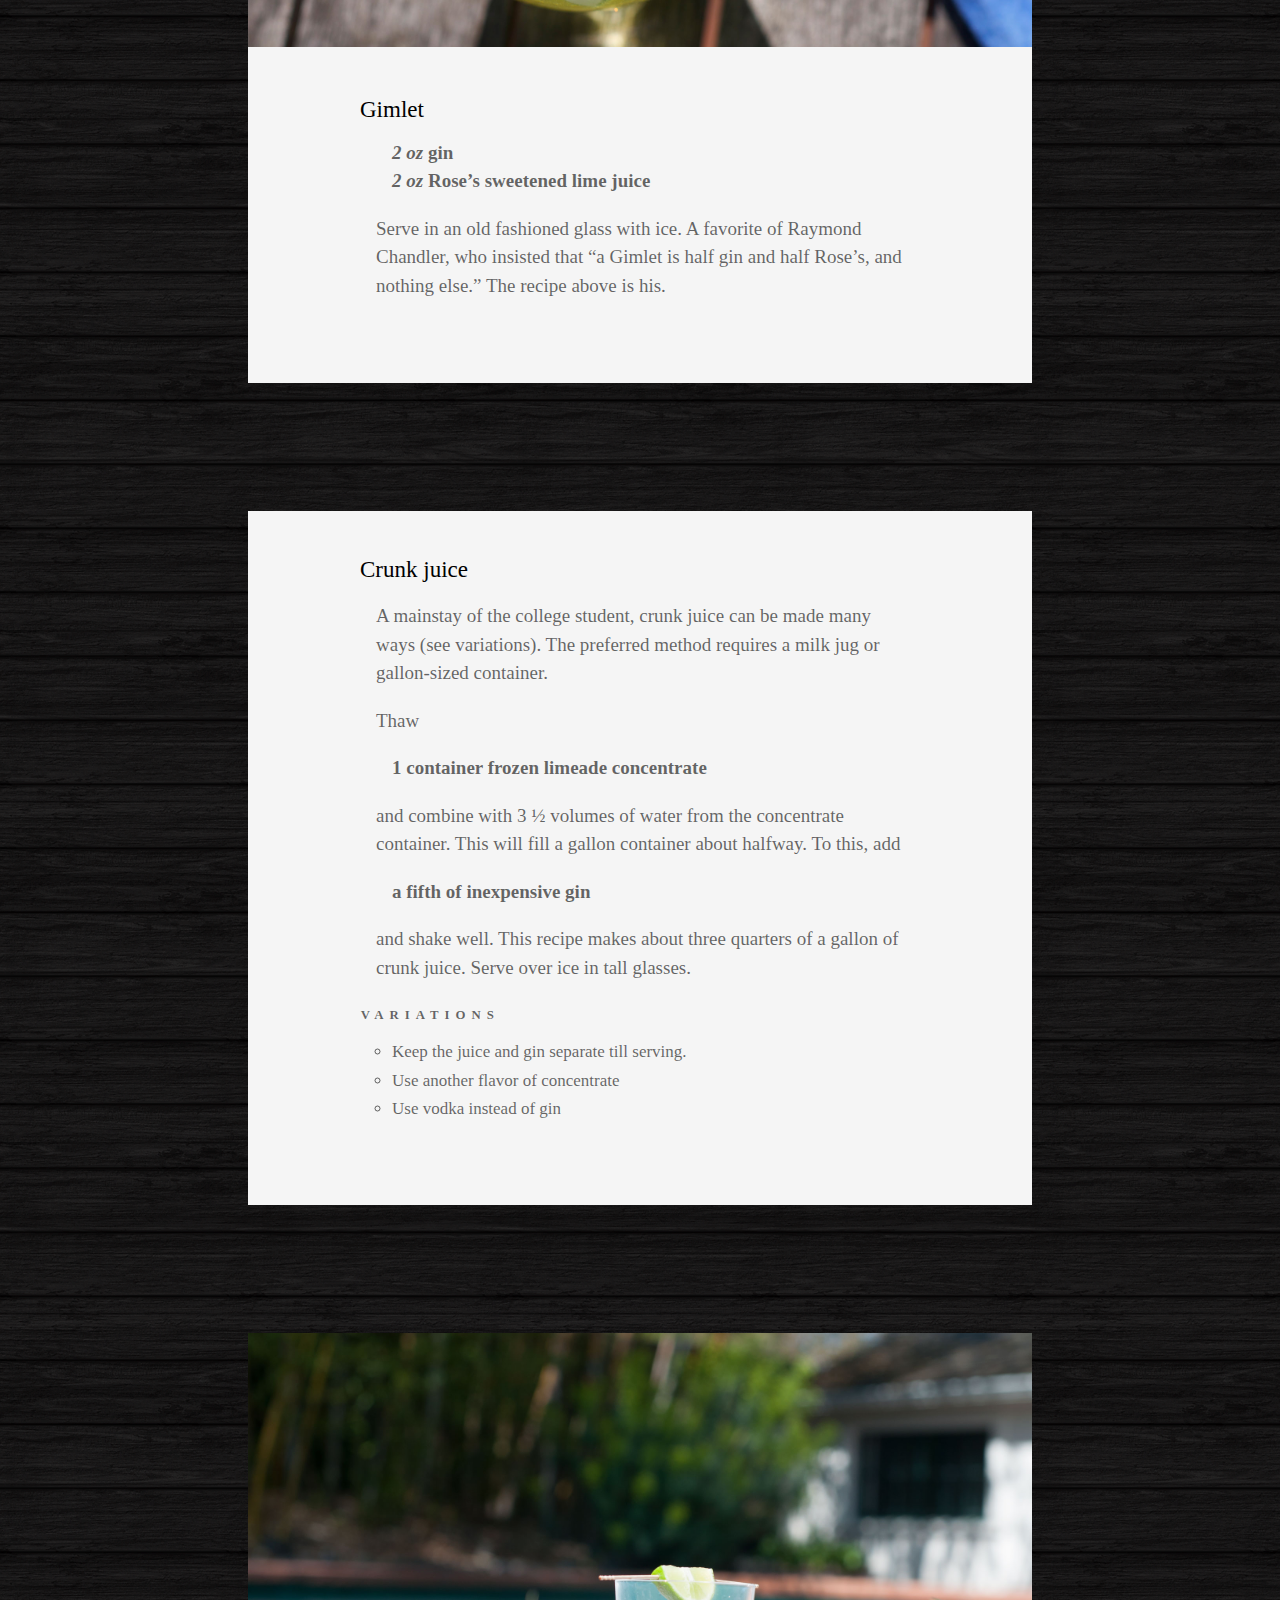
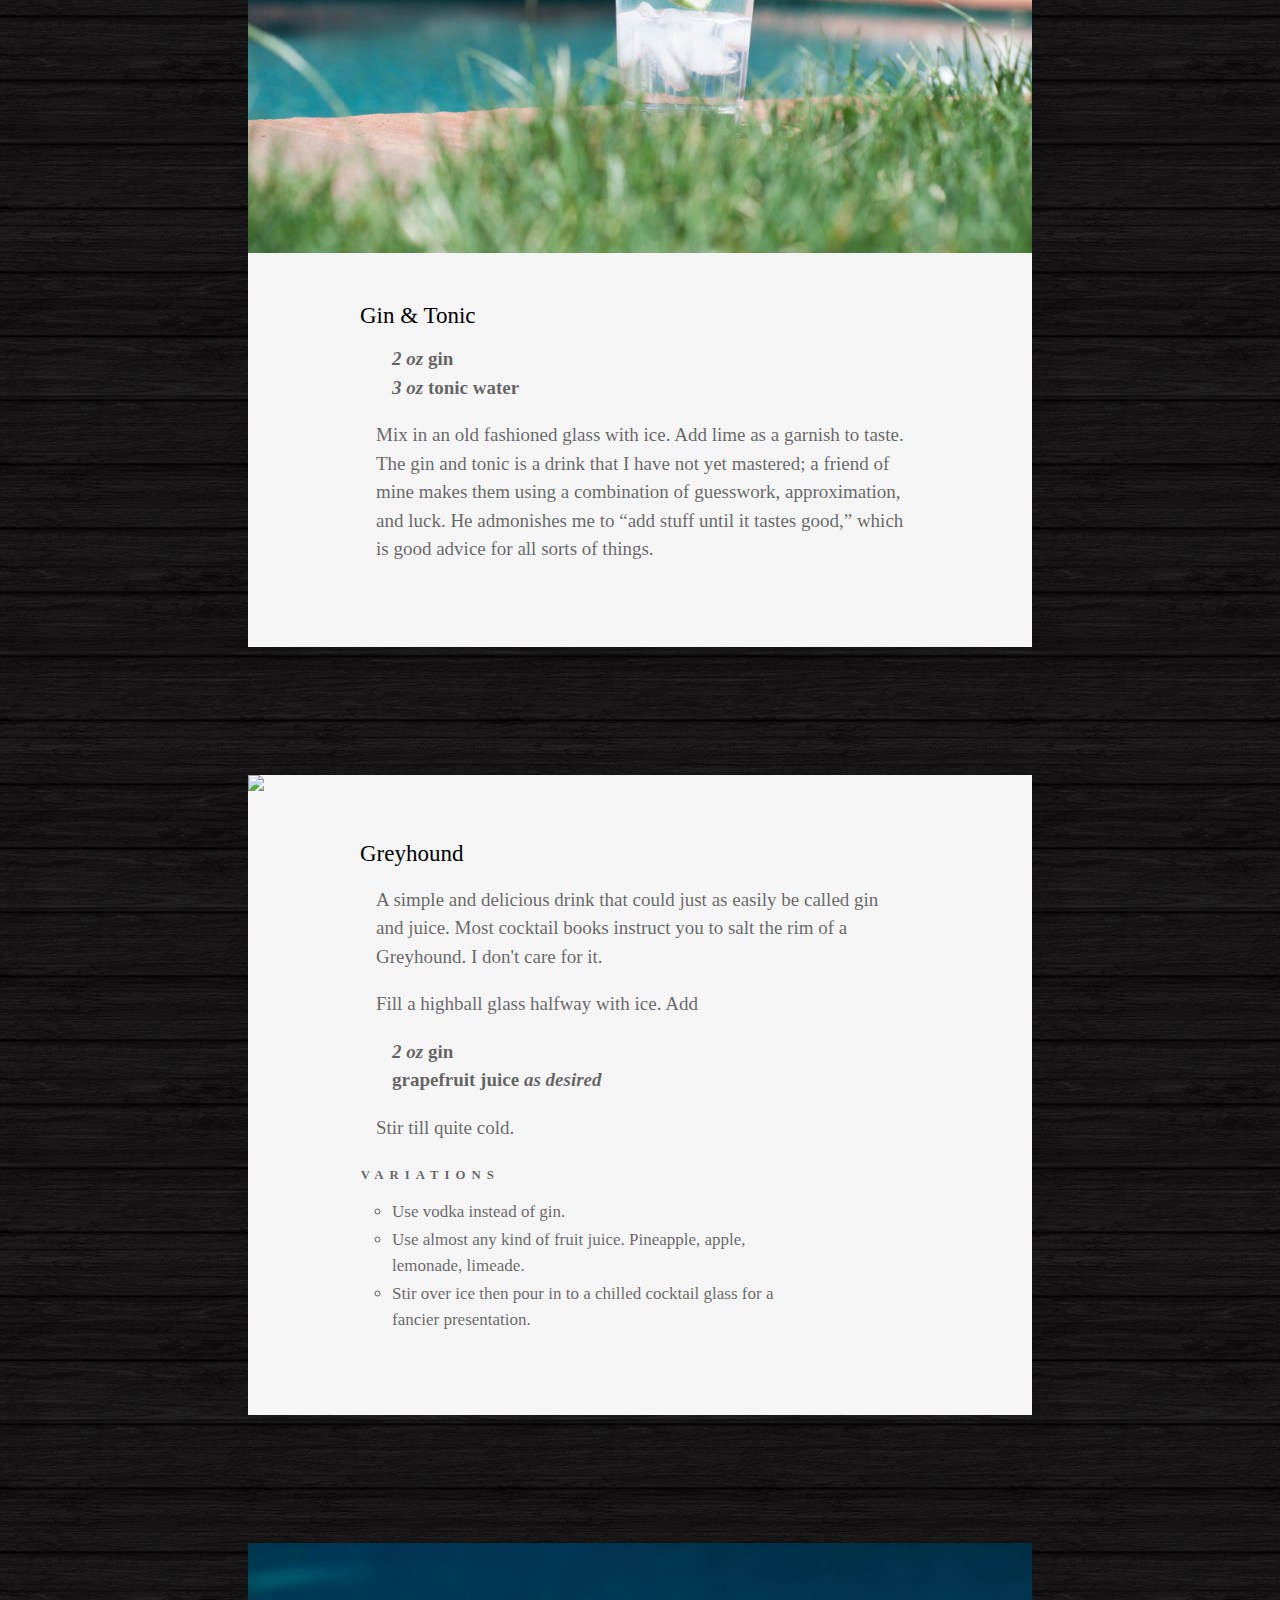
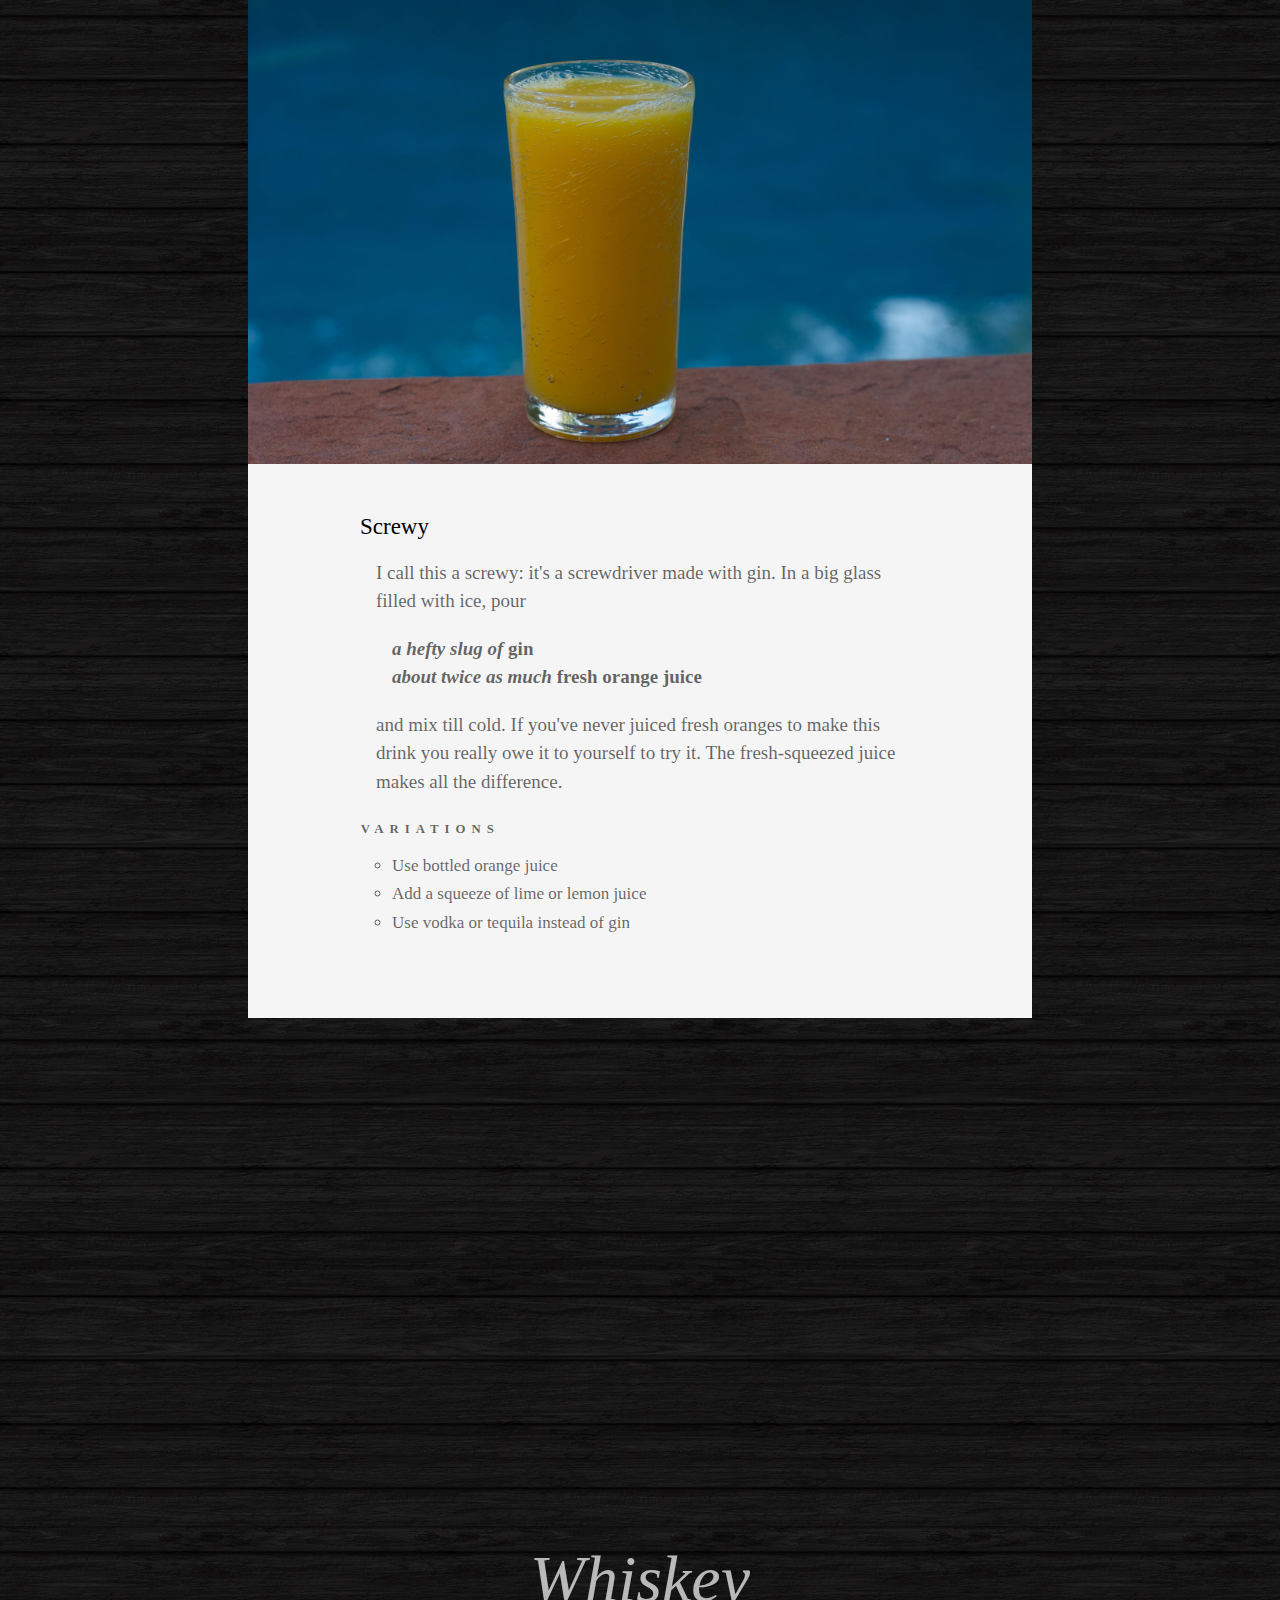
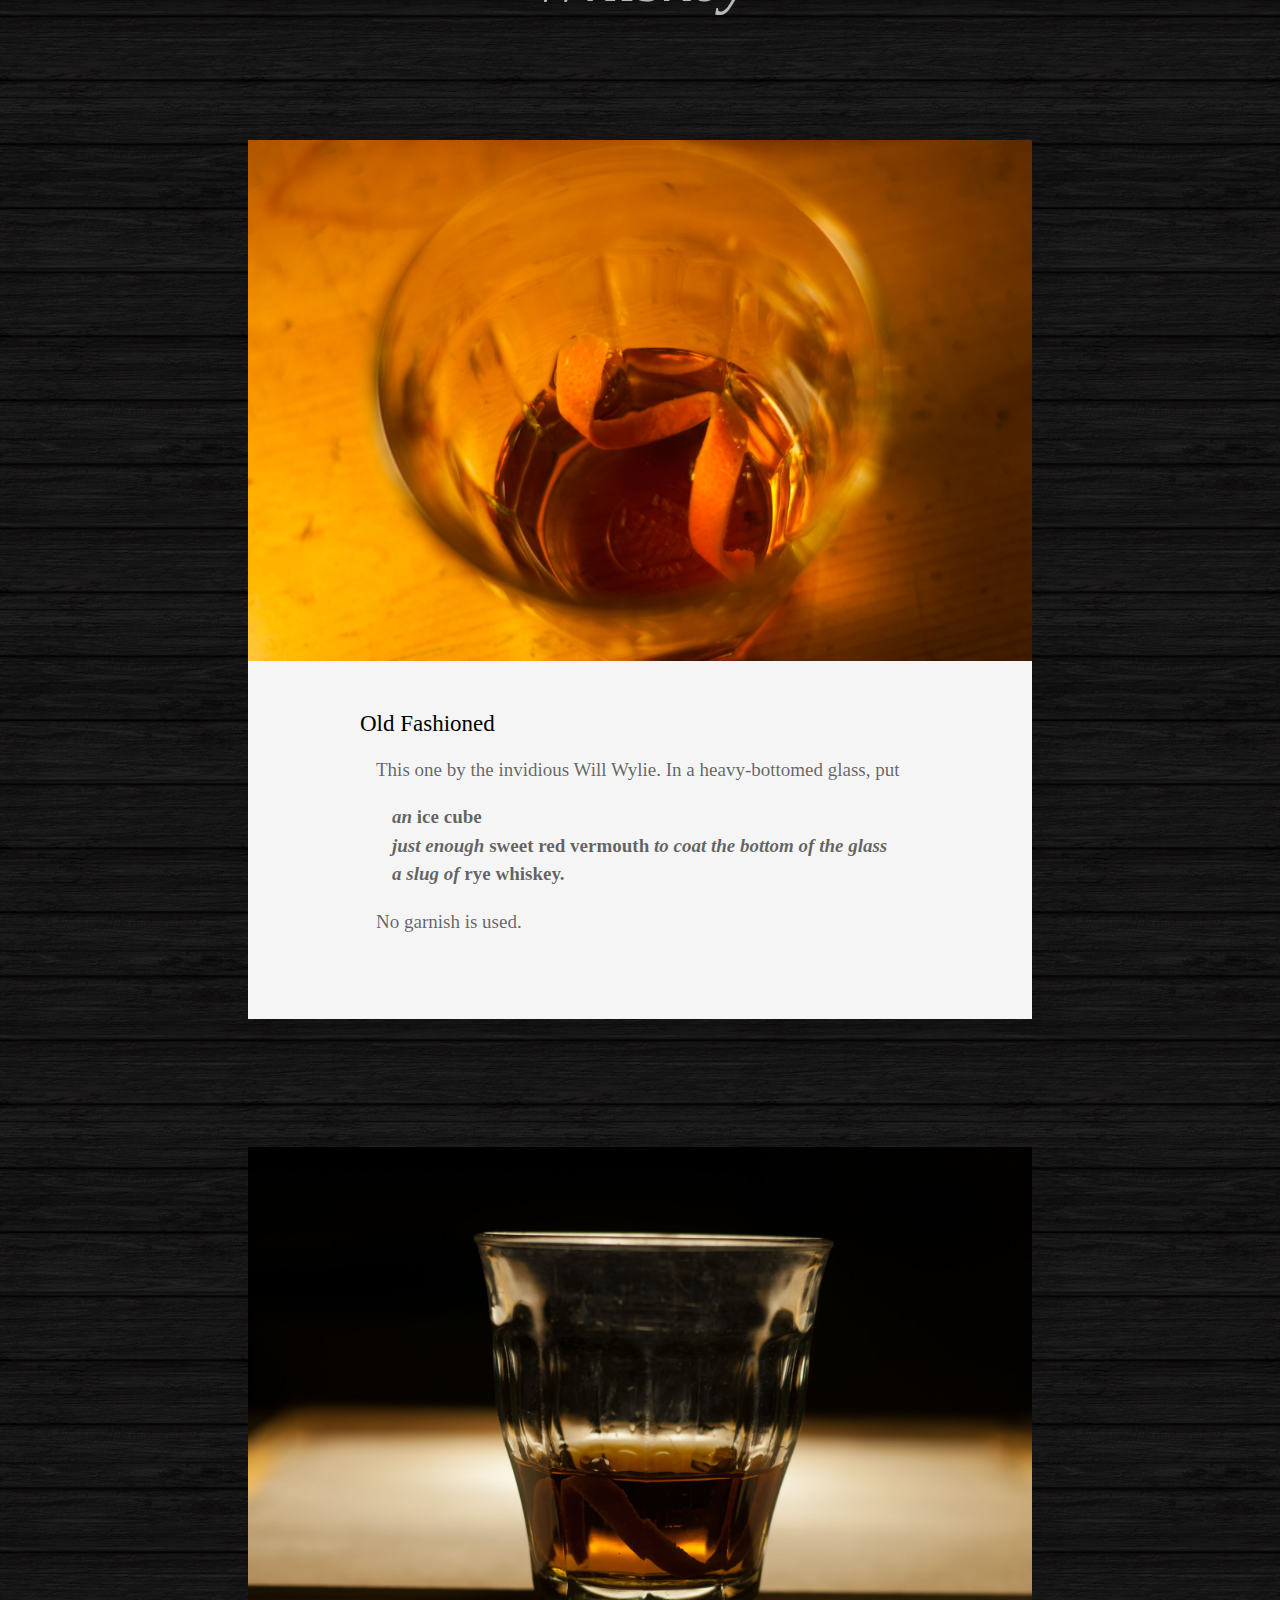
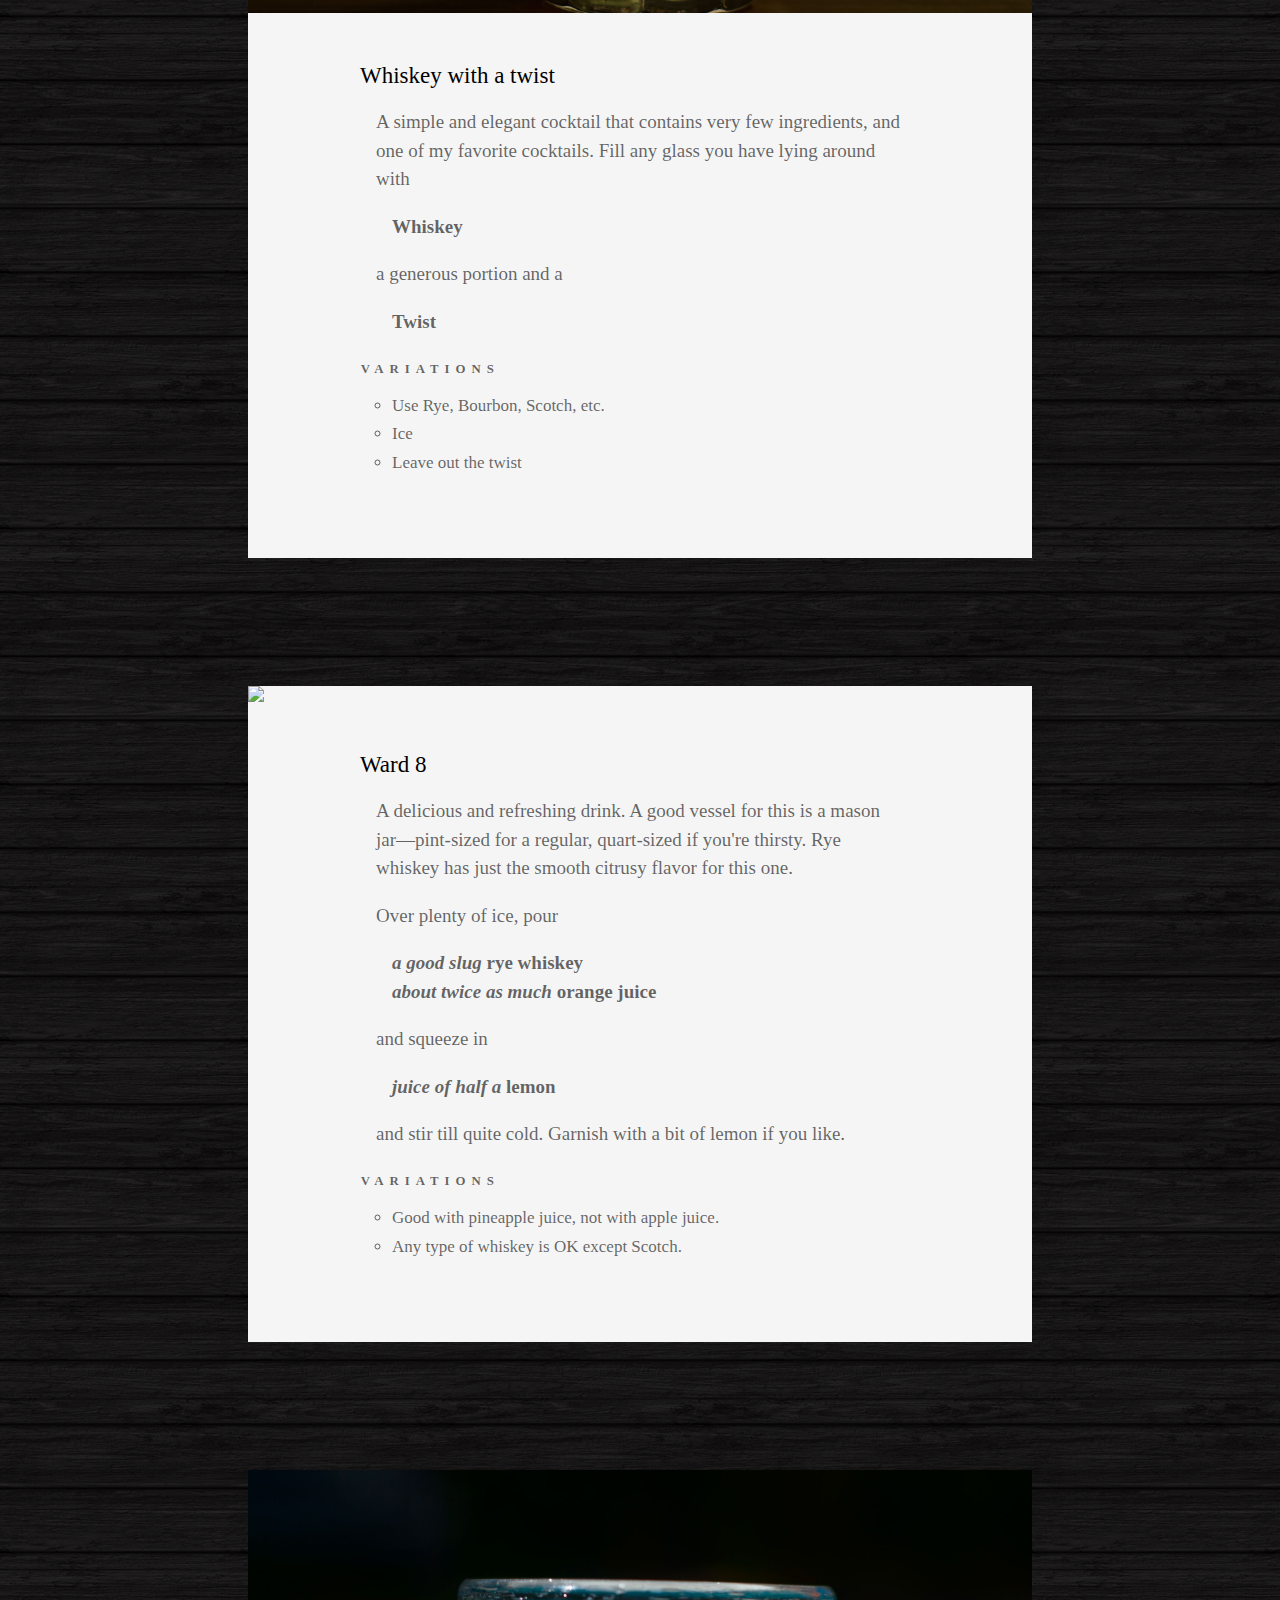
==== commit 392cdda8: "bug fixes" ====
--- a/index.html
+++ b/index.html
@@ -11,6 +11,8 @@
 		<h1>Libations Abound</h1>
 		
 		<div class="nav">
+			<h2>Table of Contents</h2>
+
 			<div>
 				<h3><a href="#gin">Gin</a></h3>
 				<ul>
@@ -28,19 +30,19 @@
 			<div>
 				<h3><a href="#whiskey">Whiskey</a></h3>
 				<ul>
+					<li><a href="#old">Old Fashioned</a></li>
 					<li><a href="#twist">Whiskey with a twist</a></li>
-					<li><a href="#rusty">Rusty Nail</a></li>
+					<li><a href="#ward8">Ward 8</a></li>
 					<li><a href="#highball">Highball</a></li>
-					<li><a href="#old">Old Fashioned</a></li>
 					<li><a href="#sour">Whiskey Sour</a></li>
-					<li><a href="#ward8">Ward 8</a></li>
+					<li><a href="#rusty">Rusty Nail</a></li>			
 				</ul>
 			</div>
 			
 			<div>
 				<h3><a href="#rum">Rum</a></h3>
 				<ul>
-					<li><a href="#dark">Dark &amp; Stormy</a></li>
+					<li><a href="#ted">The Ted</a></li>
 				</ul>
 			</div>
 			
@@ -59,7 +61,6 @@
 				<ul>
 					<li><a href="#greyhound">Greyhound</a></li>
 					<li><a href="#screwdriver">Screwdriver</a></li>
-					<li><a href="#white">White Russian</a></li>
 				</ul>
 				
 			</div>
@@ -92,7 +93,18 @@
 		</blockquote>
 <!--Gin-->		
 		<h2 id="gin">Gin</h2>
-		
+		<div>
+			<img src="vesper.jpg">
+			<h3 id="vesper">Vesper</h3>
+
+			<p>&ldquo;Just a moment.</p>
+			<ul>
+				<li><em>Three measures of</em> Gordon's,</li>
+				<li><em>one of</em> vodka,</li>
+				<li><em>half a measure of</em> Kina Lillet.</li>
+			</ul>
+			<p>Shake it well until it's ice-cold, then add a large thin slice of lemon peel. Got it?&rdquo;</p>
+			</div>
 		<div>		
 		<img src="martini.jpg">
 		<h3 id="martini">Martini</h3>
@@ -173,7 +185,7 @@
 </div>
 
 	<div>
-		<img src="crunk.jpg">
+	
 	<h3 id="crunk">
 		Crunk juice
 	</h3>
@@ -272,6 +284,18 @@
 
 
 		<h2 id="whiskey">Whiskey</h2>
+
+		<div>
+			<img src="old.jpg">
+			<h3 id="old">Old Fashioned</h3>
+			<p>This one by the invidious Will Wylie. In a heavy-bottomed glass, put</p>
+			<ul><li><em>an</em> ice cube </li>
+				<li><em>just enough</em> sweet red vermouth <em>to coat the bottom of the glass</em></li>
+				<li><em>a slug of</em> rye whiskey.</li>
+			</ul>
+			<p>No garnish is used.</p>
+			</div>
+
 		
 		<div>
 		<img src="twist.jpg">
@@ -343,26 +367,8 @@
 	</div>
 
 
-	<h2 id="rum">Rum</h2>
-
-	<div>		
-	<img src="dark.jpg">		
-			<h3 id="dark">
-				Dark &amp; Stormy
-			</h3>
-	
-			<ul>
-				<li>
-					<em>1.5 oz</em> Gosling&rsquo;s Black Seal rum
-				</li>
-				<li>Bermuda ginger beer <em>to fill</em>
-				</li>
-			</ul>
-			<p>
-				Pour the rum over ice in an old-fashioned glass, then pour in ginger beer to taste. You shouldn&rsquo;t use Jamaican ginger beer, as it has a somewhat sharp taste without any citrus. Related to the Highball (Jack Daniels and ginger ale) and just as delicious on hot summer nights.
-			</p>
-		</div>
-		
+	<h2 id="rum">Rum</h2>	
+			
 		<div>
 		<img src="ted.jpg">
 		<h3>The Ted</h3>
@@ -531,7 +537,7 @@
 		</div>
 
 		<div>
-		<img src="carbomb.jpg">		
+				
 		<h3 id="carbomb">Irish Car Bomb</h3>
 
 
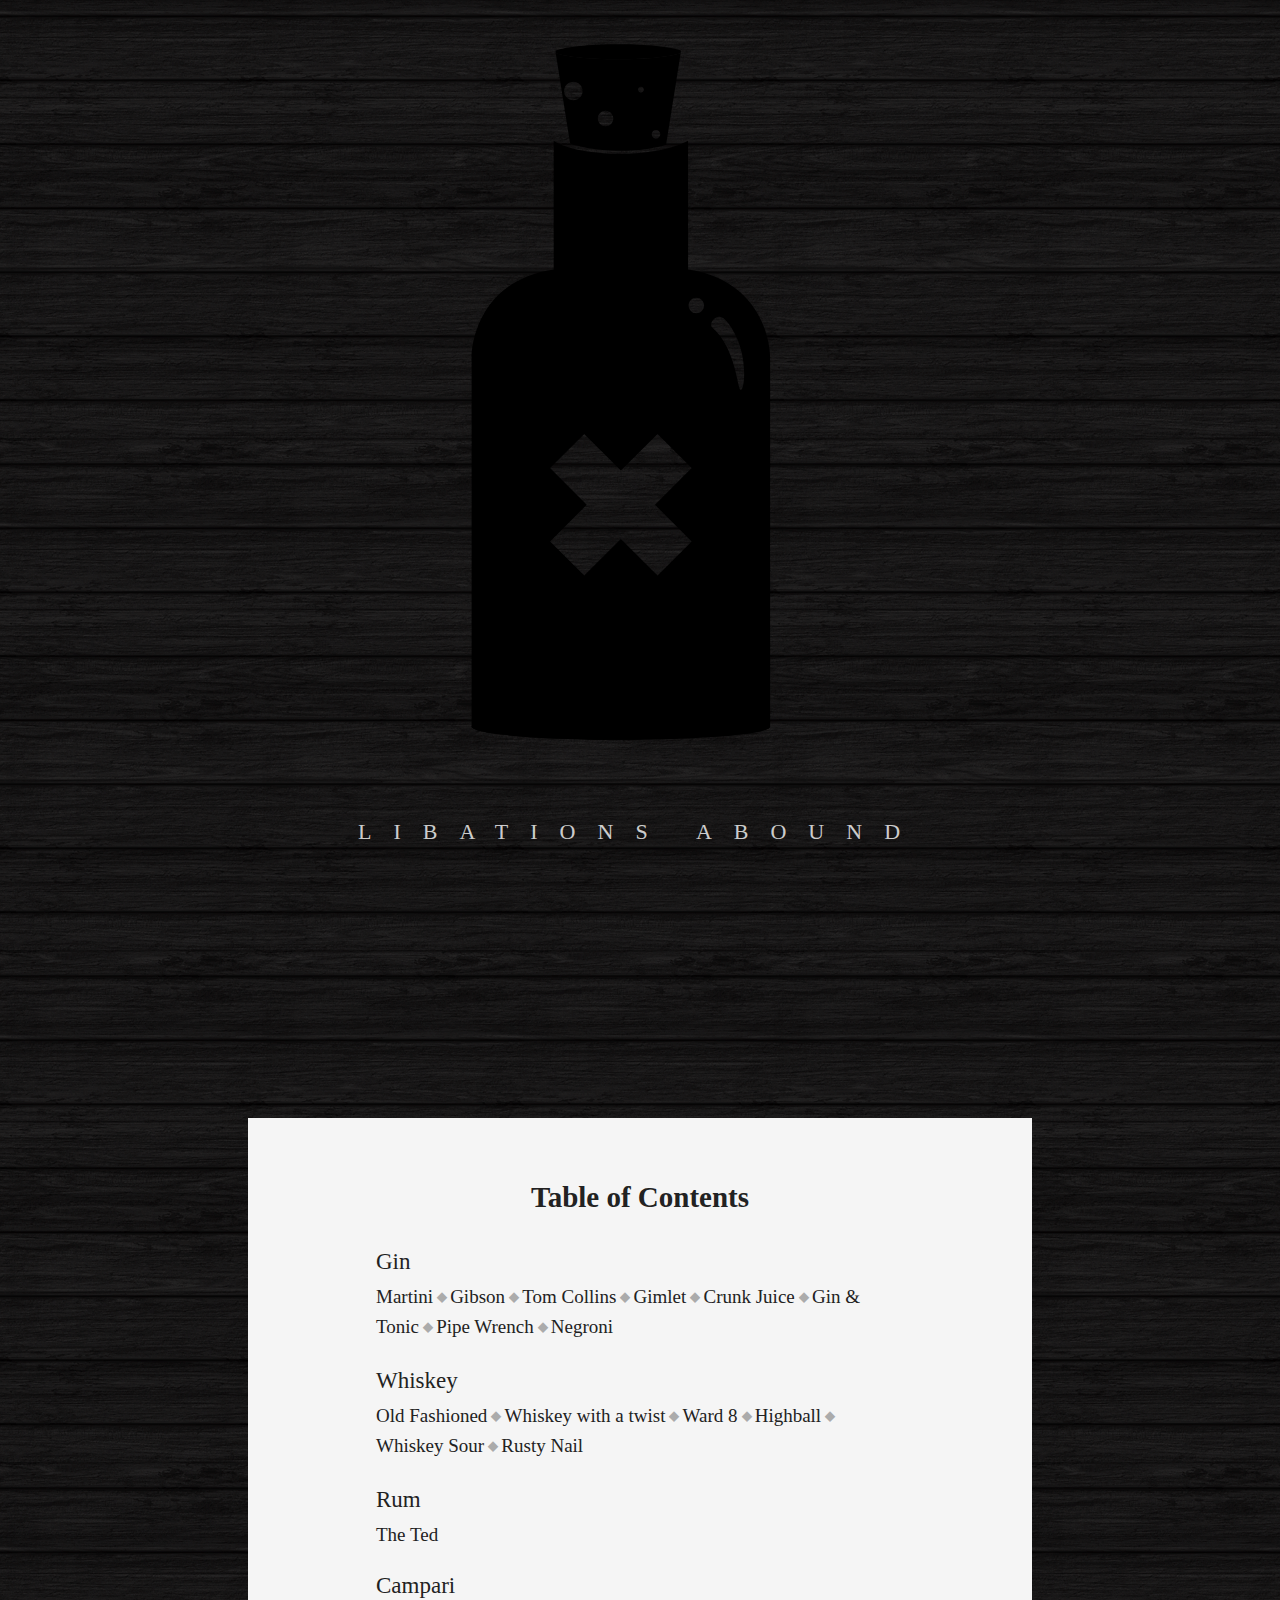
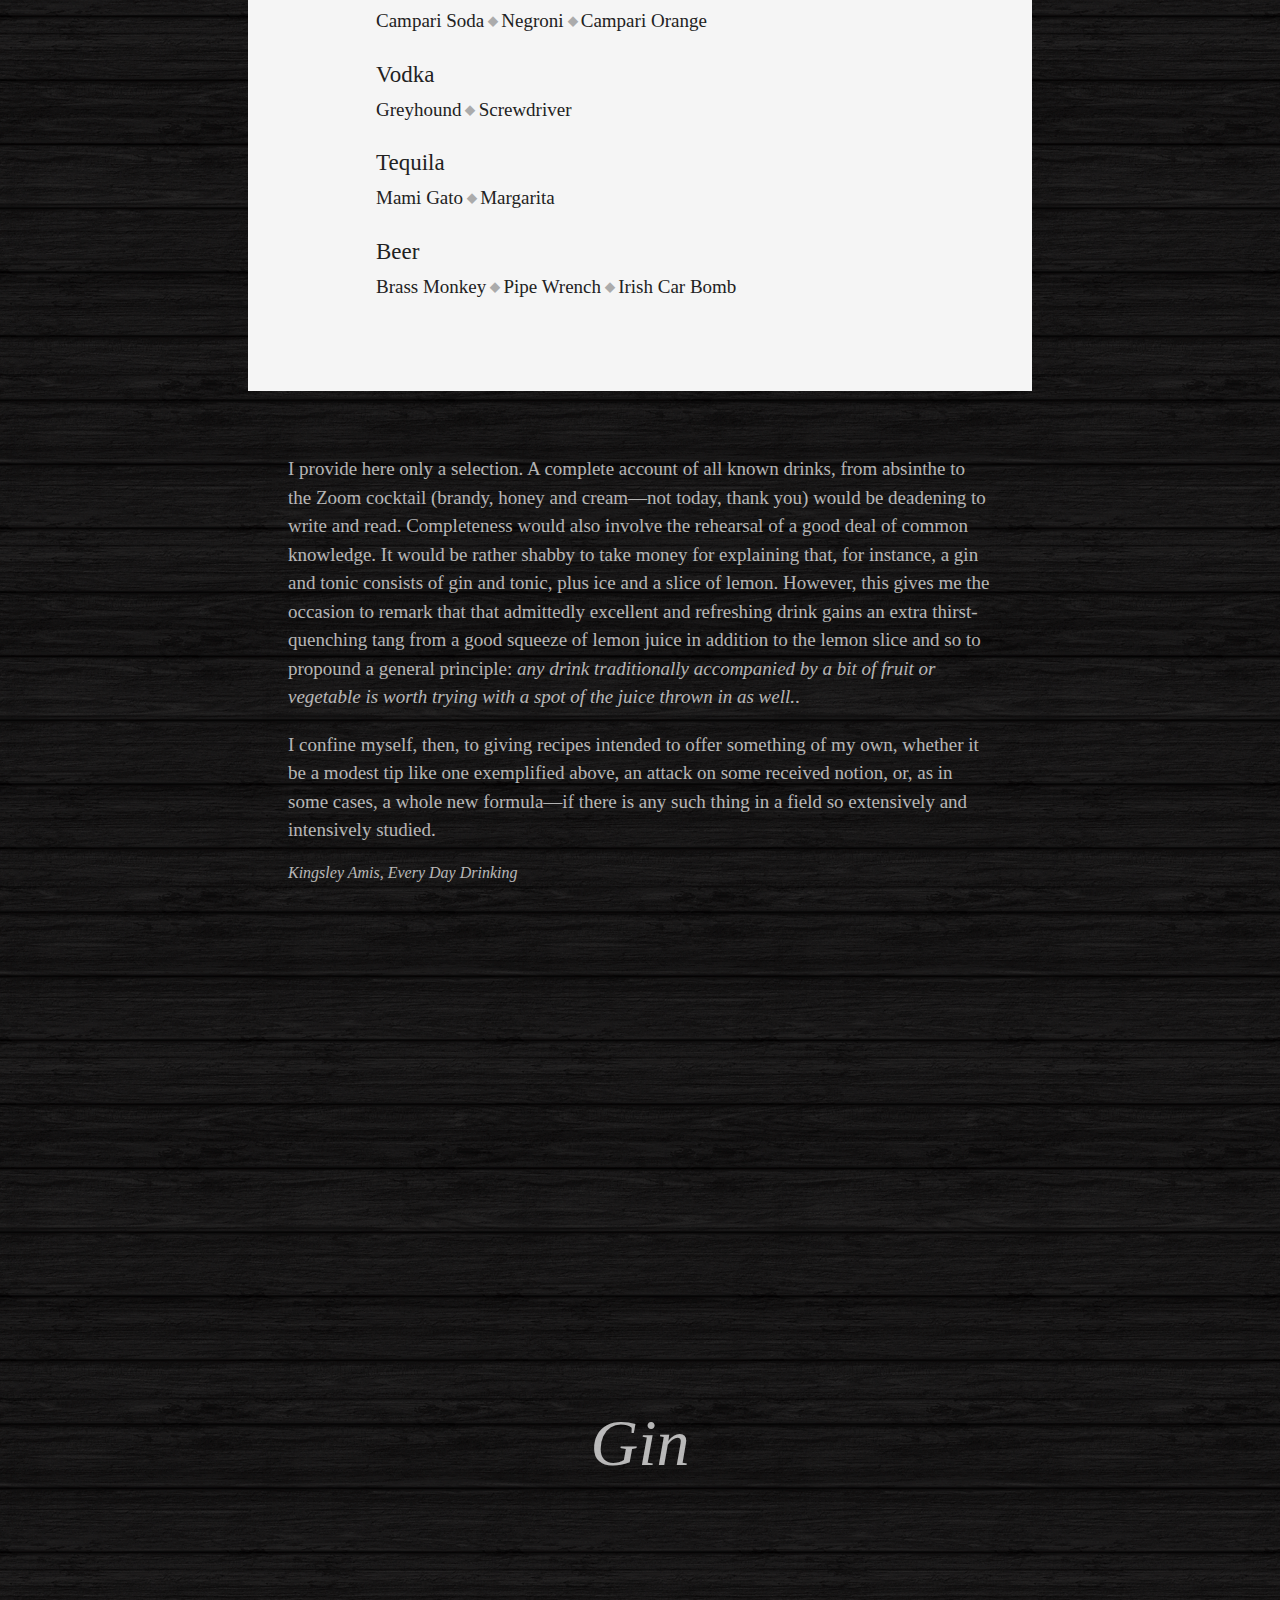
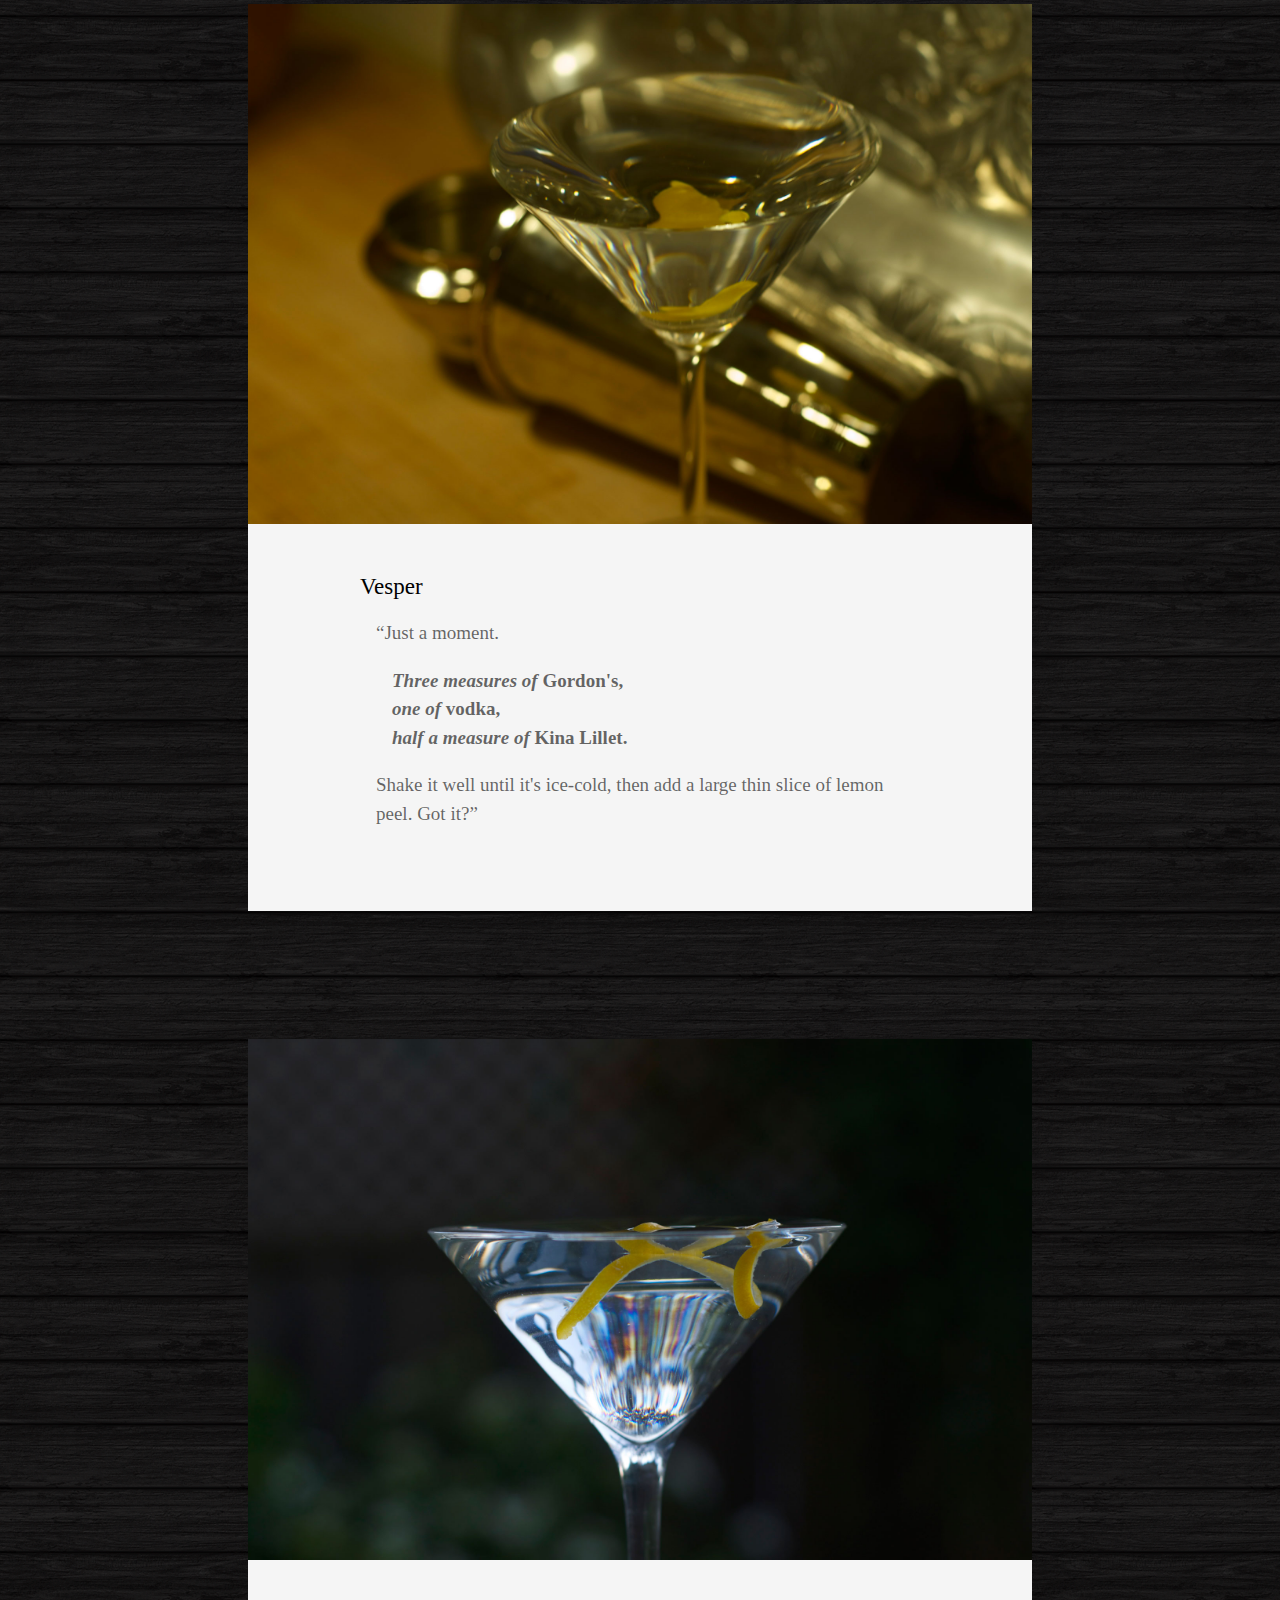
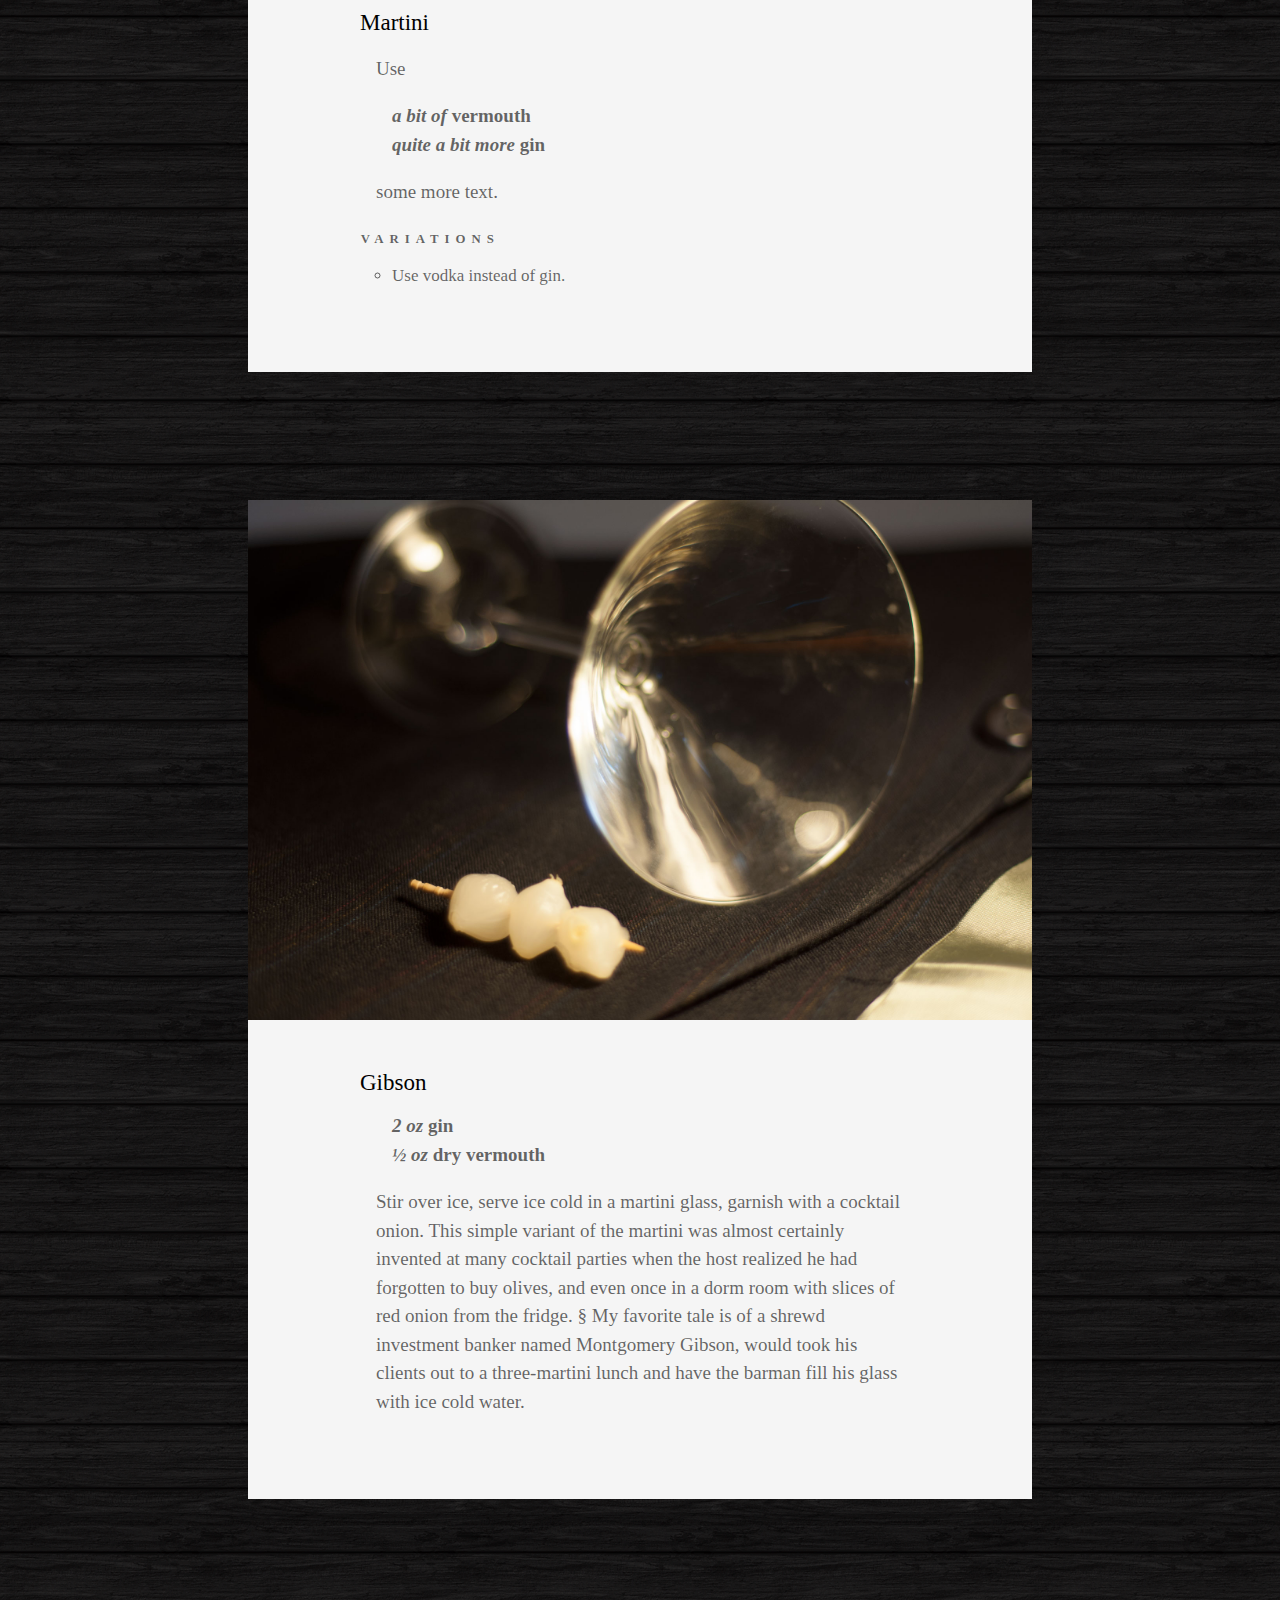
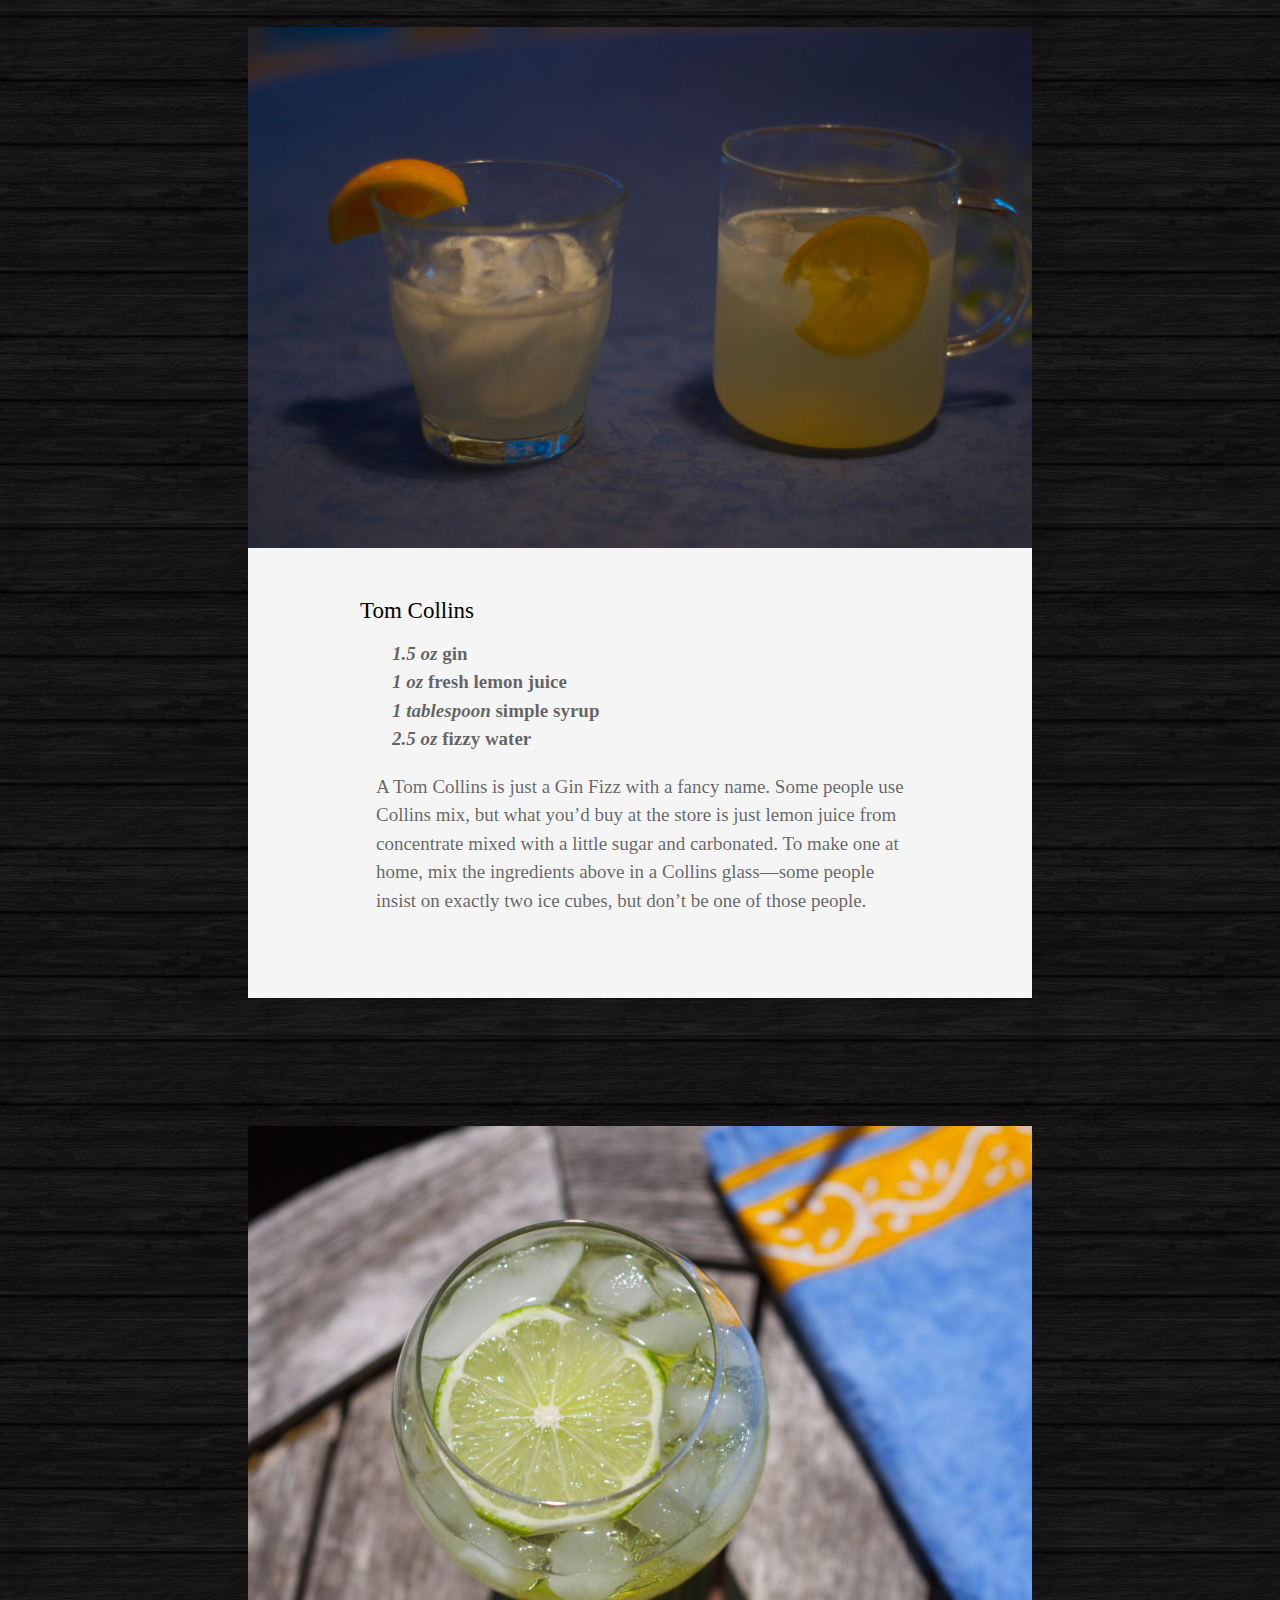
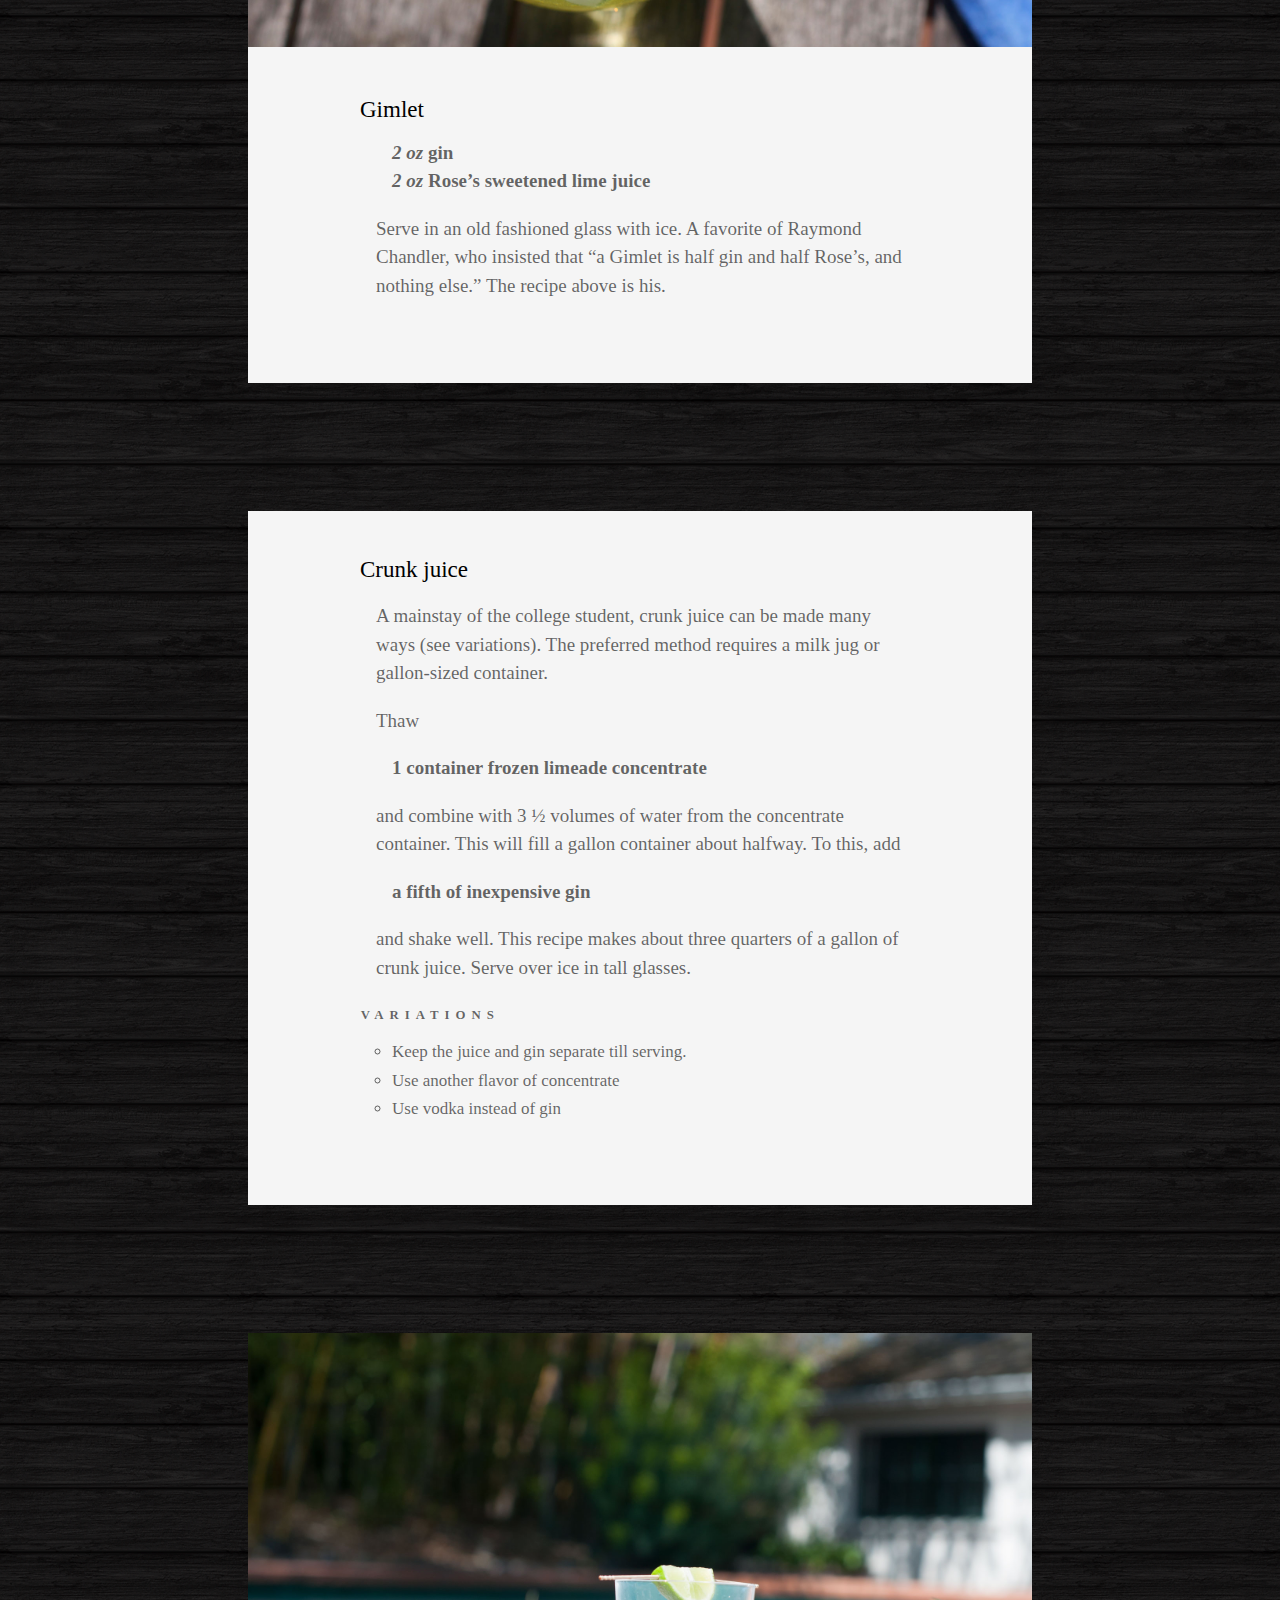
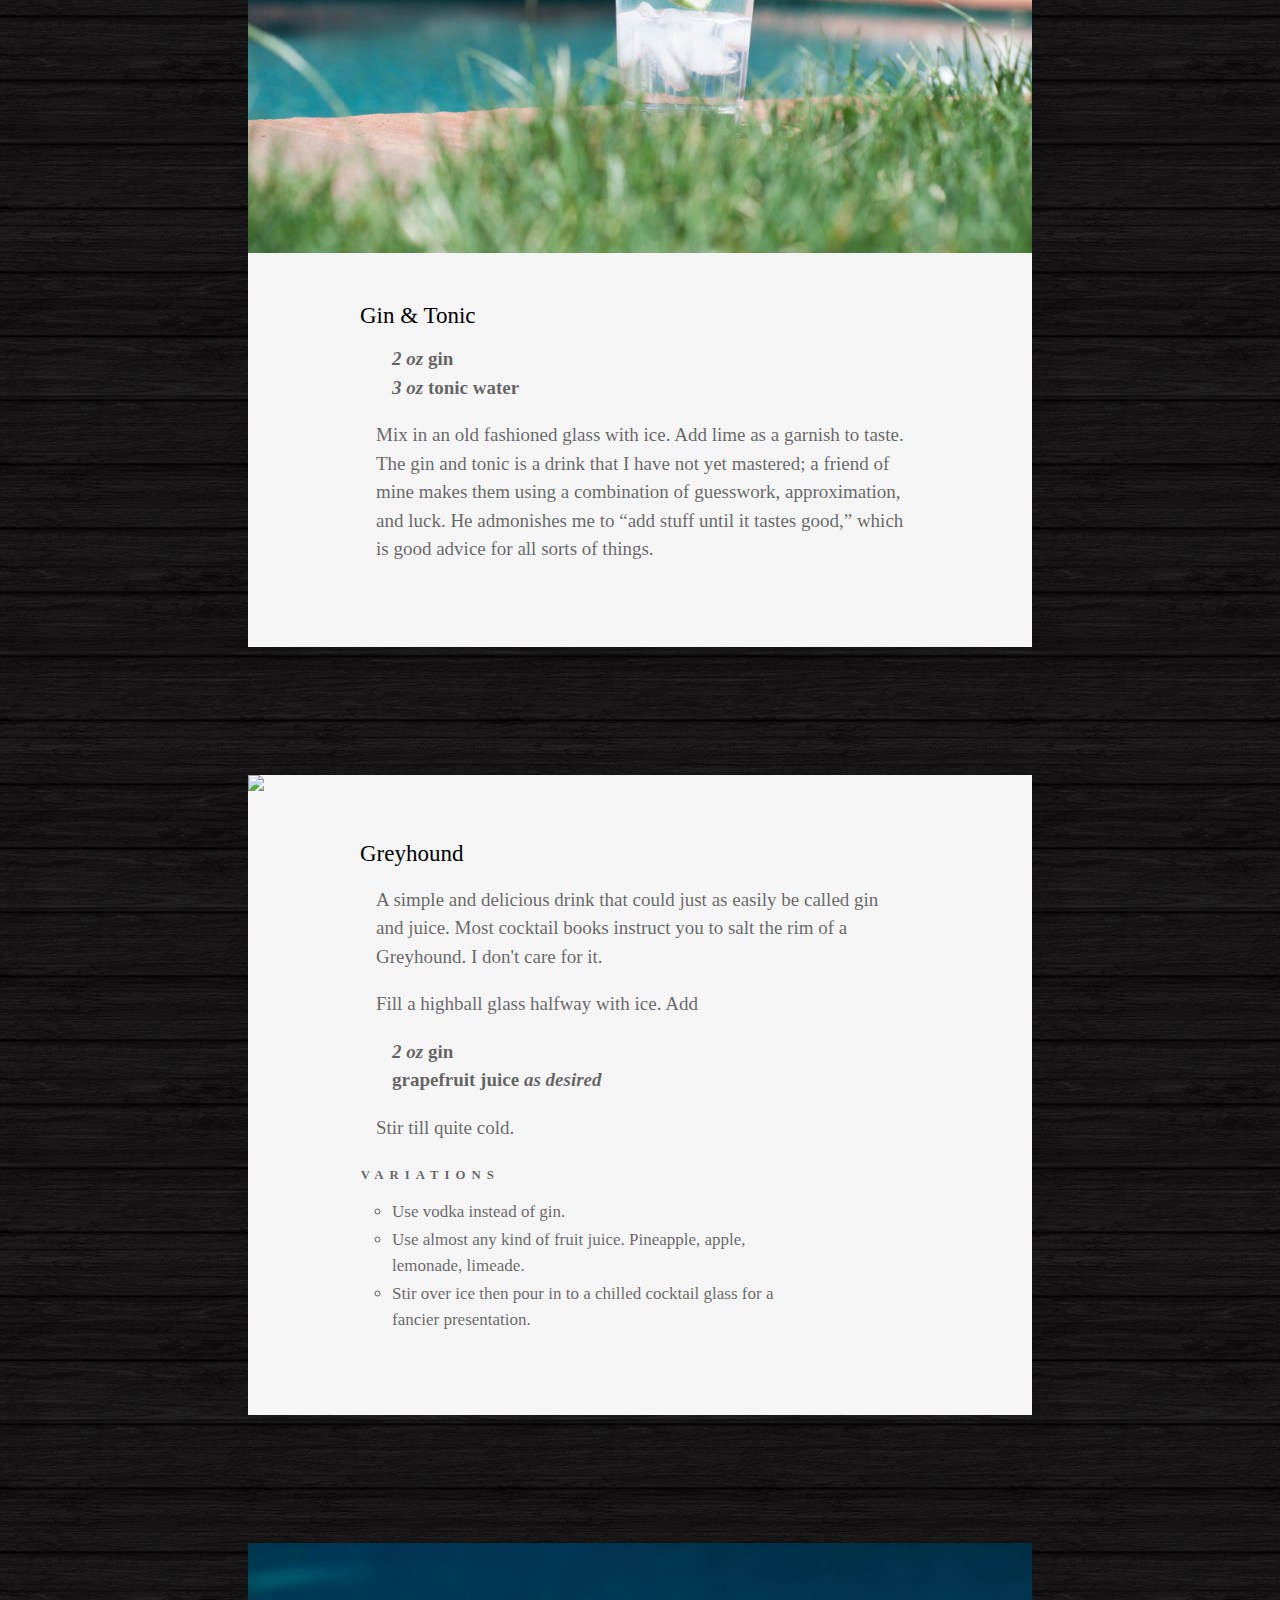
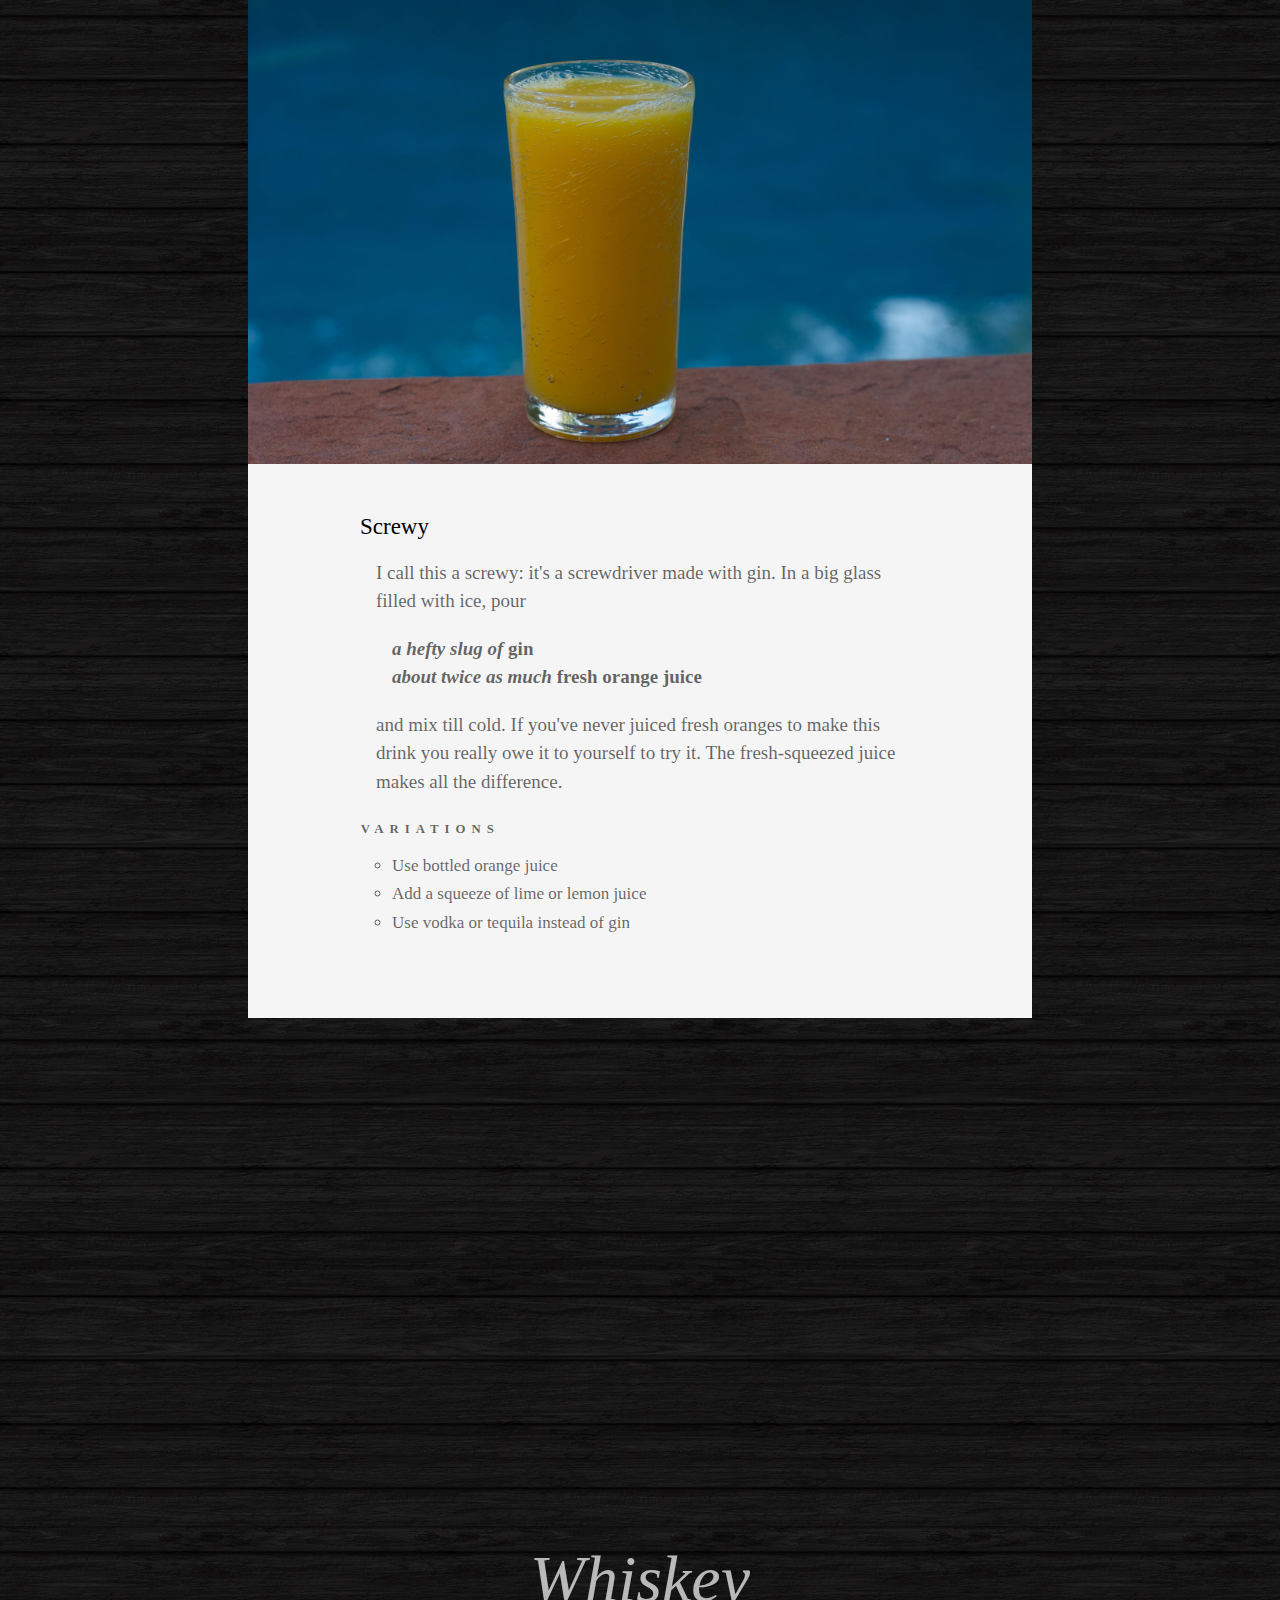
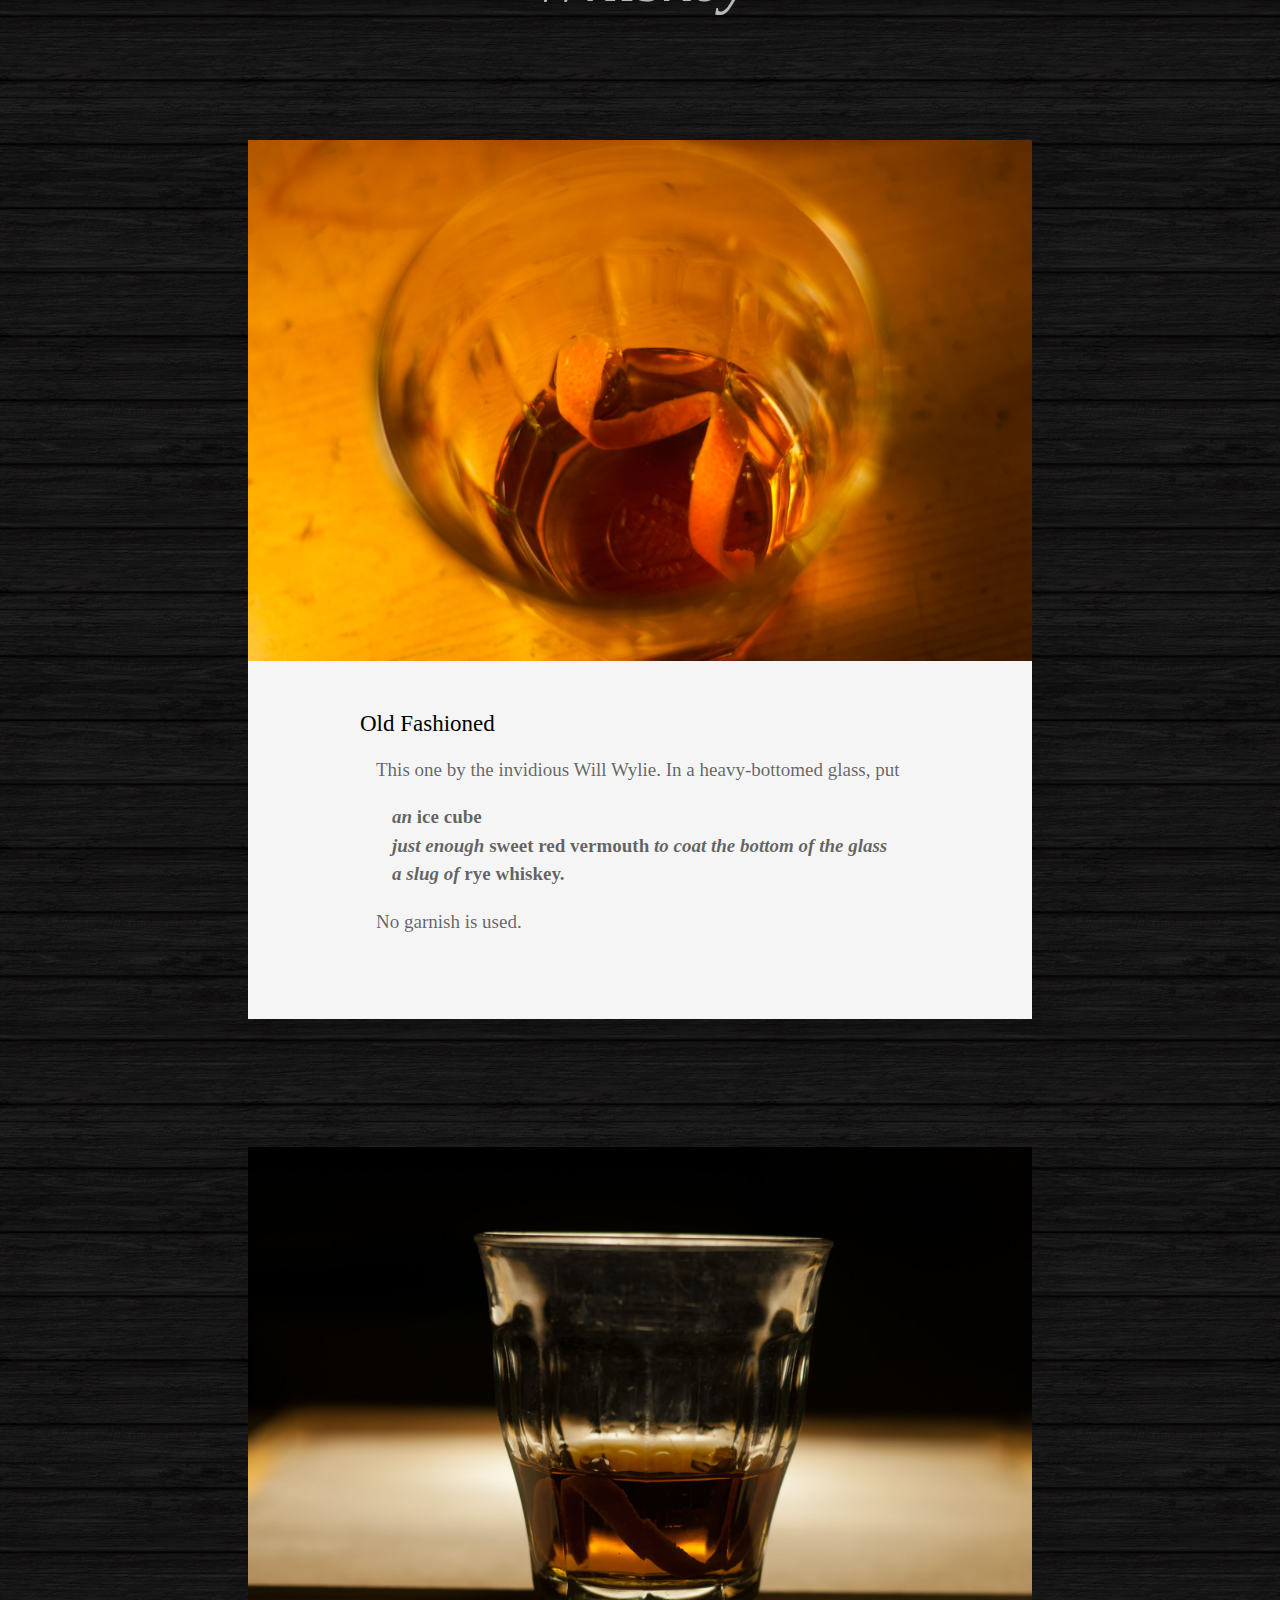
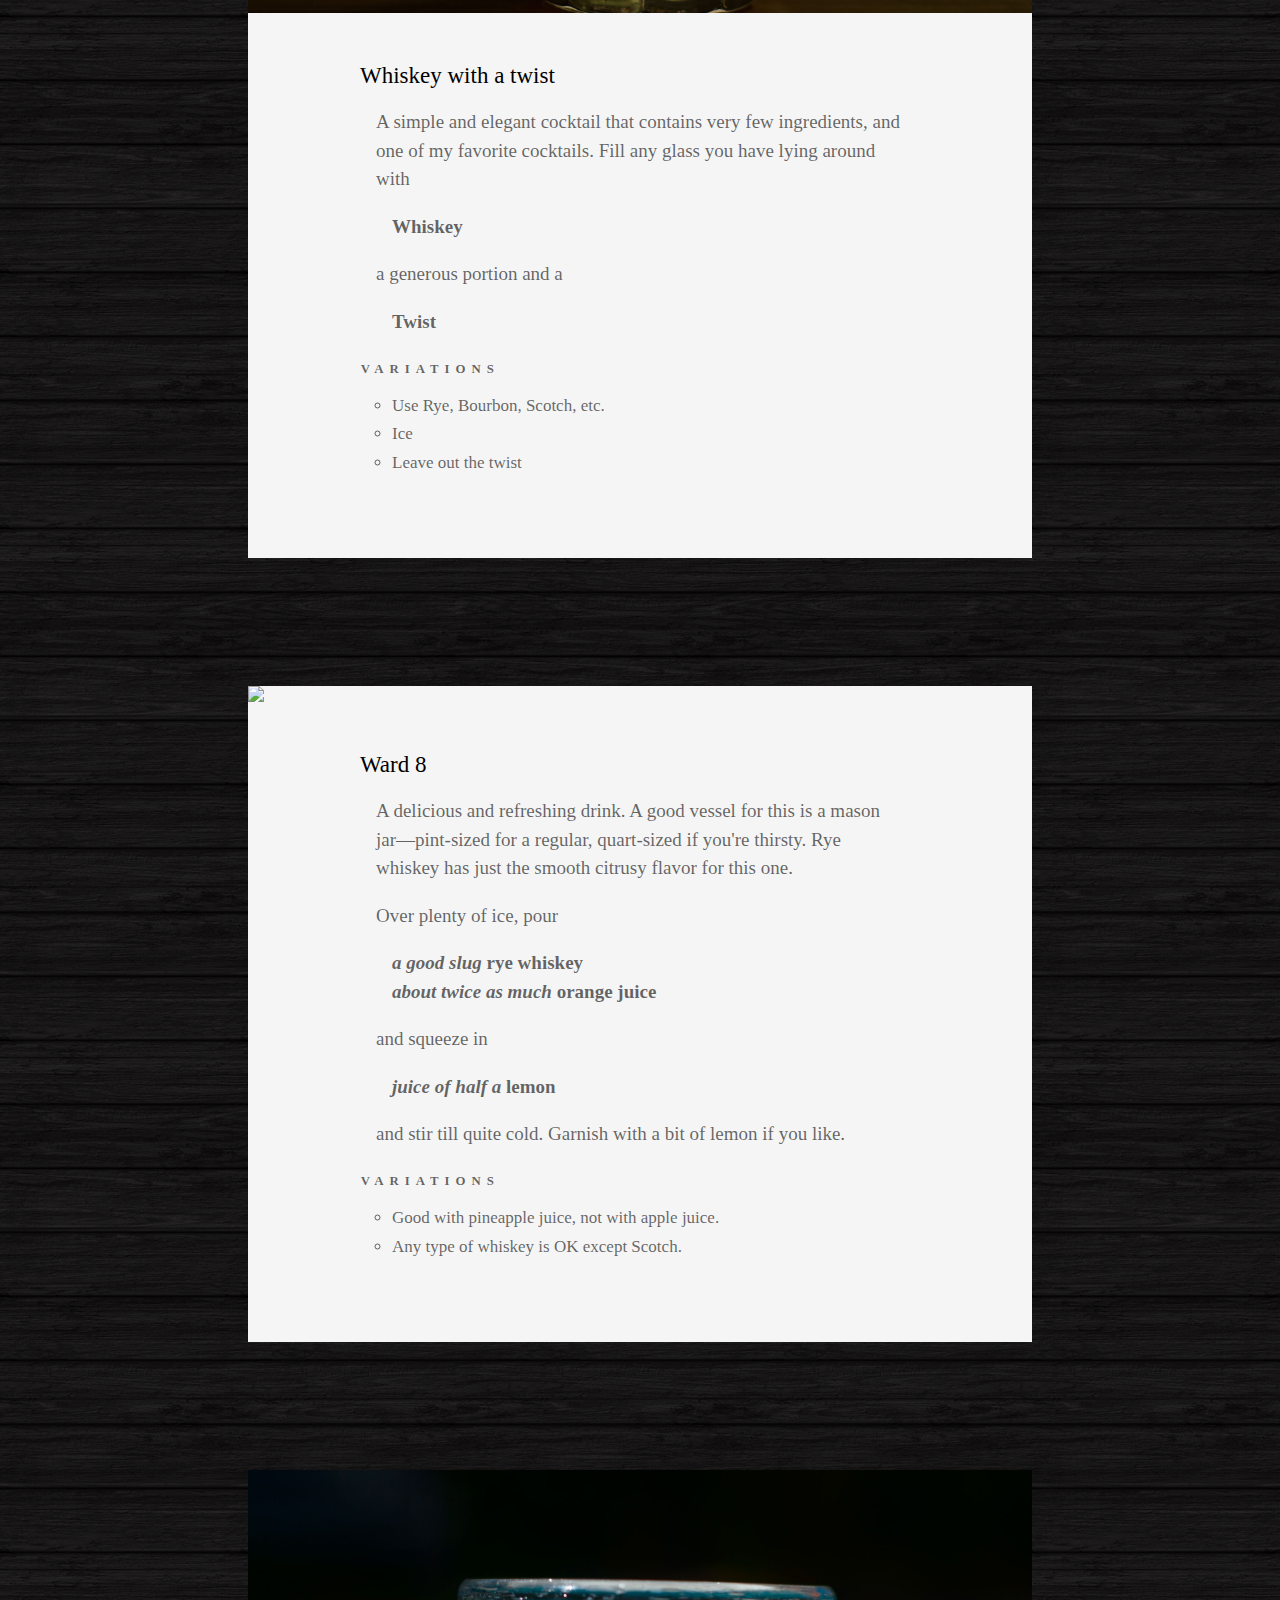
==== commit f94fd2d4: "fixed typo" ====
--- a/index.html
+++ b/index.html
@@ -88,7 +88,7 @@
 
 		<blockquote class="amis">
 						<p>I provide here only a selection. A complete account of all known drinks, from absinthe to the Zoom cocktail (brandy, honey and cream&mdash;not today, thank you) would be deadening to write and read. Completeness would also involve the rehearsal of a good deal of common knowledge. It would be rather shabby to take money for explaining that, for instance, a gin and tonic consists of gin and tonic, plus ice and a slice of lemon. However, this gives me the occasion to remark that that admittedly excellent and refreshing drink gains an extra thirst-quenching tang from a good squeeze of lemon juice in addition to the lemon slice and so to propound a general principle: <em>any drink traditionally accompanied by a bit of fruit or vegetable is worth trying with a spot of the juice thrown in as well.</em>. </p>
-						<p>I confine myself, then, to giving recipes intended to offer something of my own, whether it be a modest tip like one exemplified above, an atack on some received notion, or, as in some cases, a whole new formula&mdash;if there is any such thing in a field so extensively and intensively studied.</p>
+						<p>I confine myself, then, to giving recipes intended to offer something of my own, whether it be a modest tip like one exemplified above, an attack on some received notion, or, as in some cases, a whole new formula&mdash;if there is any such thing in a field so extensively and intensively studied.</p>
 						<cite>Kingsley Amis, <em>Every Day Drinking</em></cite>
 		</blockquote>
 <!--Gin-->		
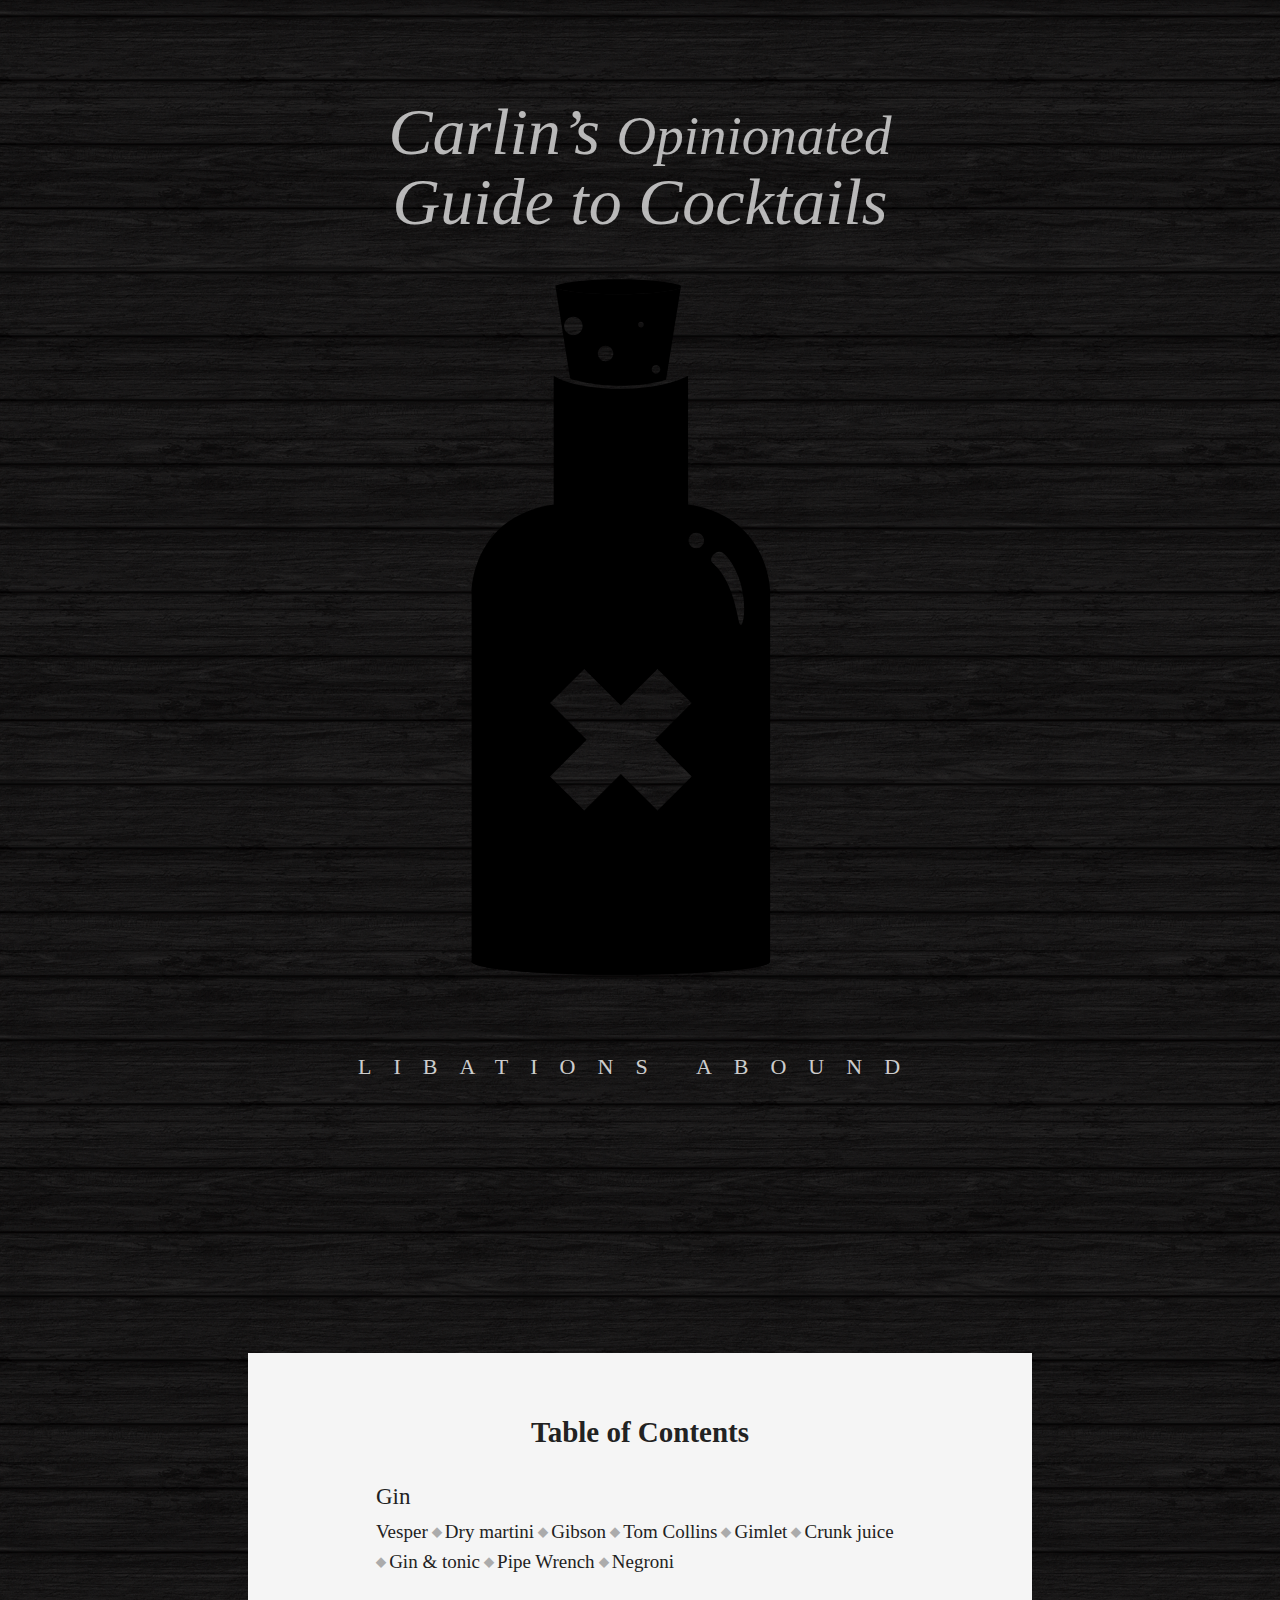
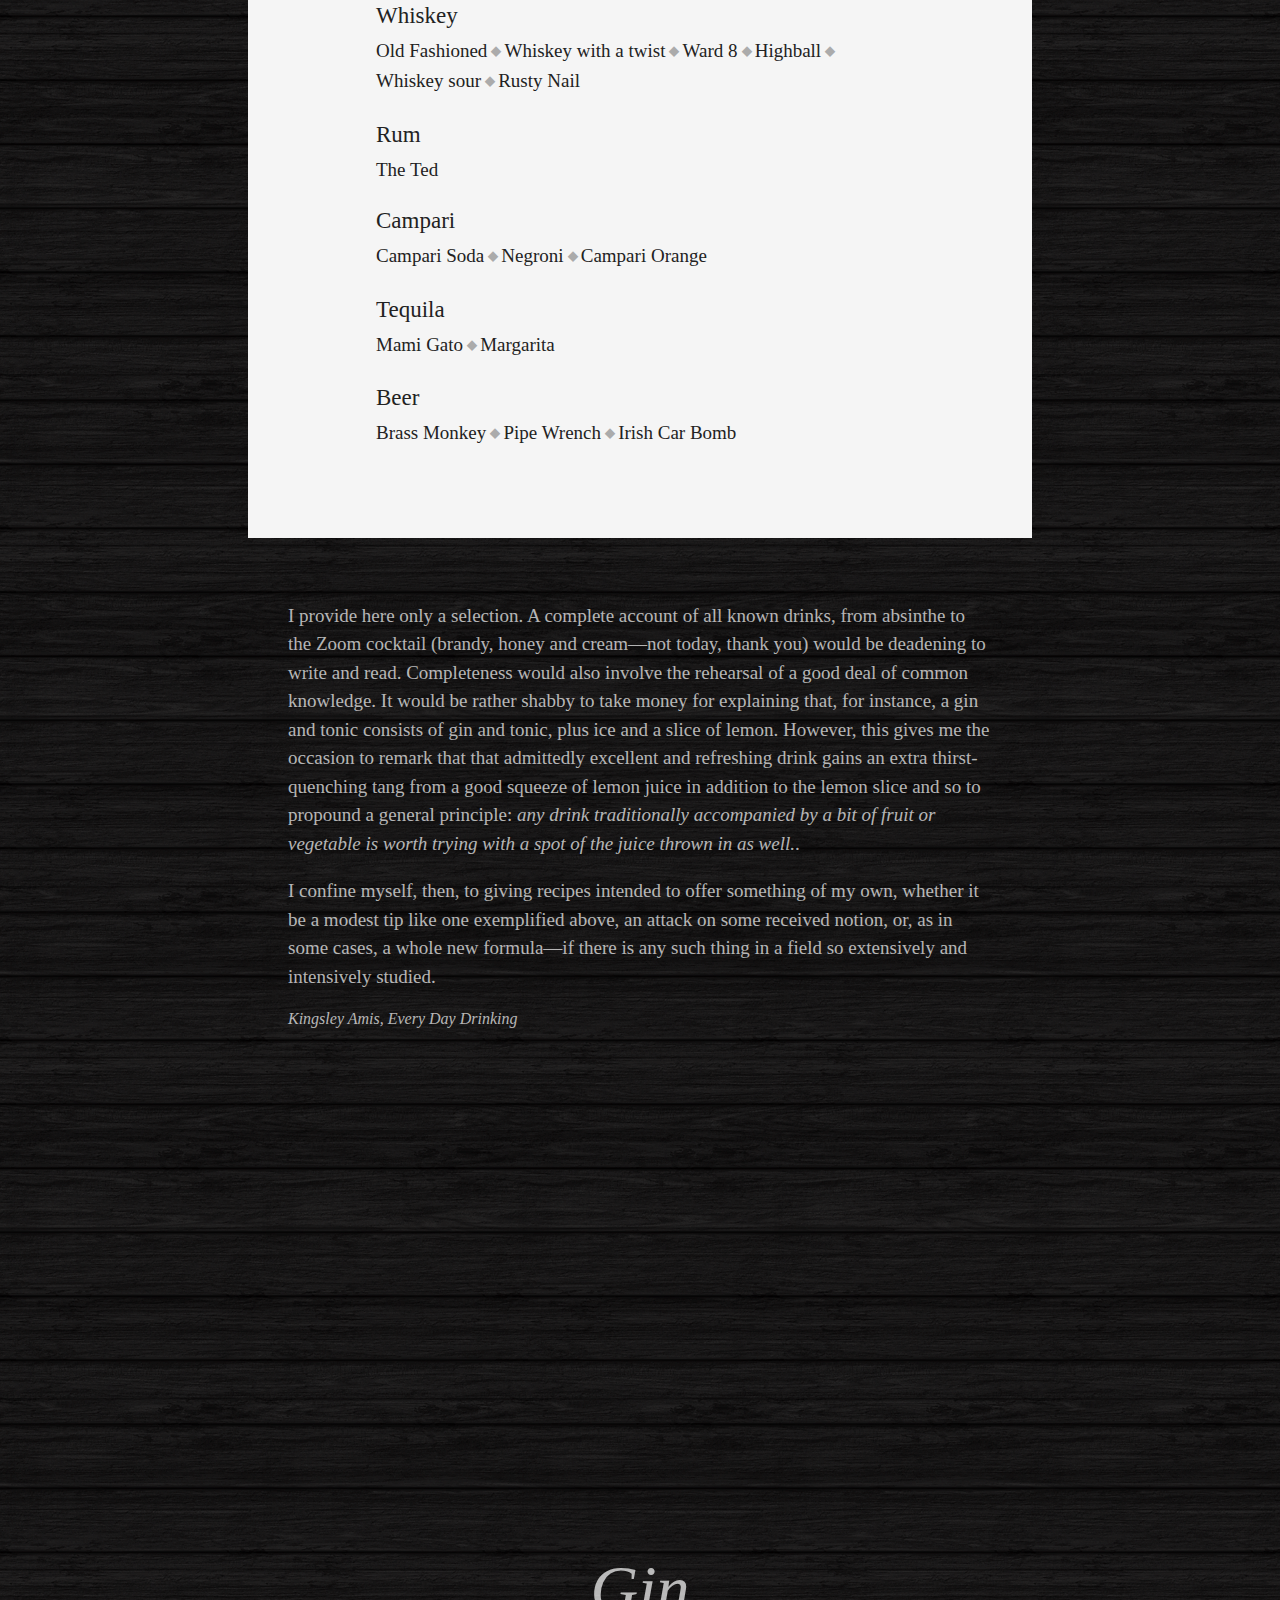
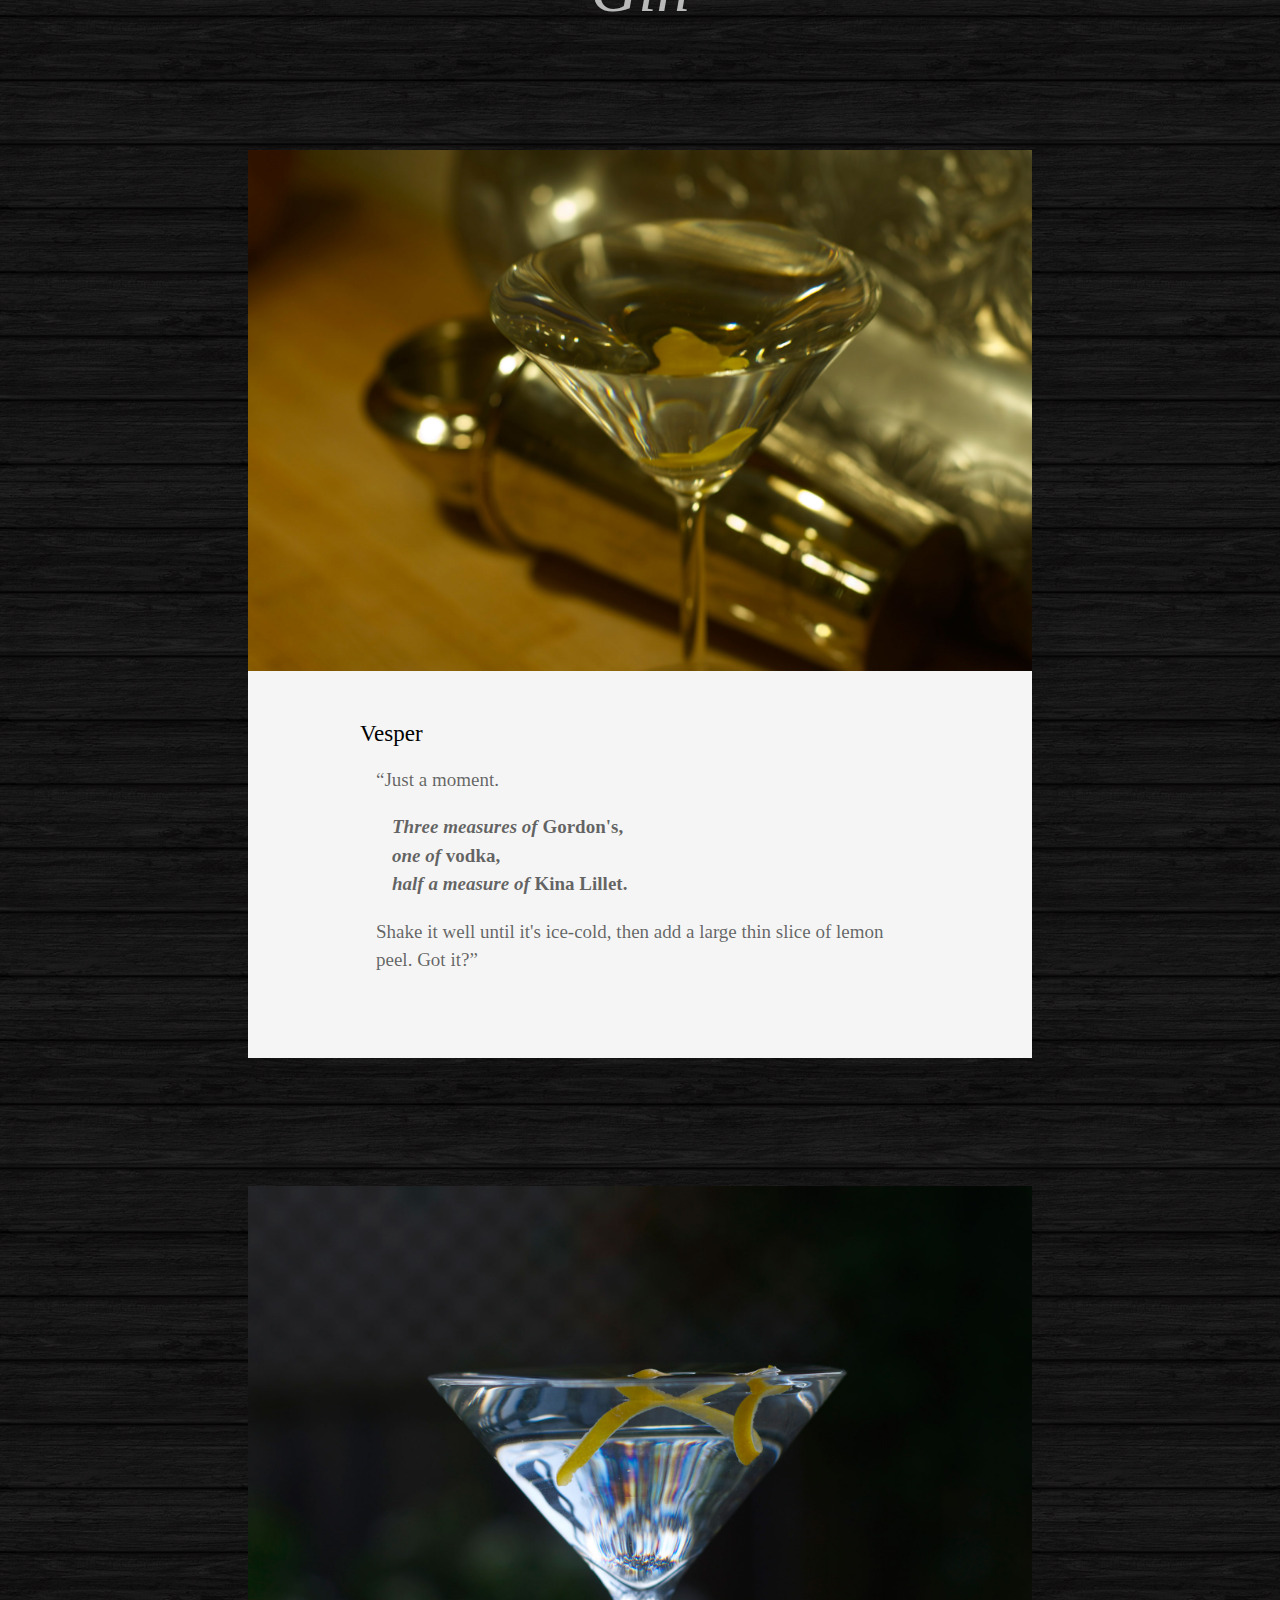
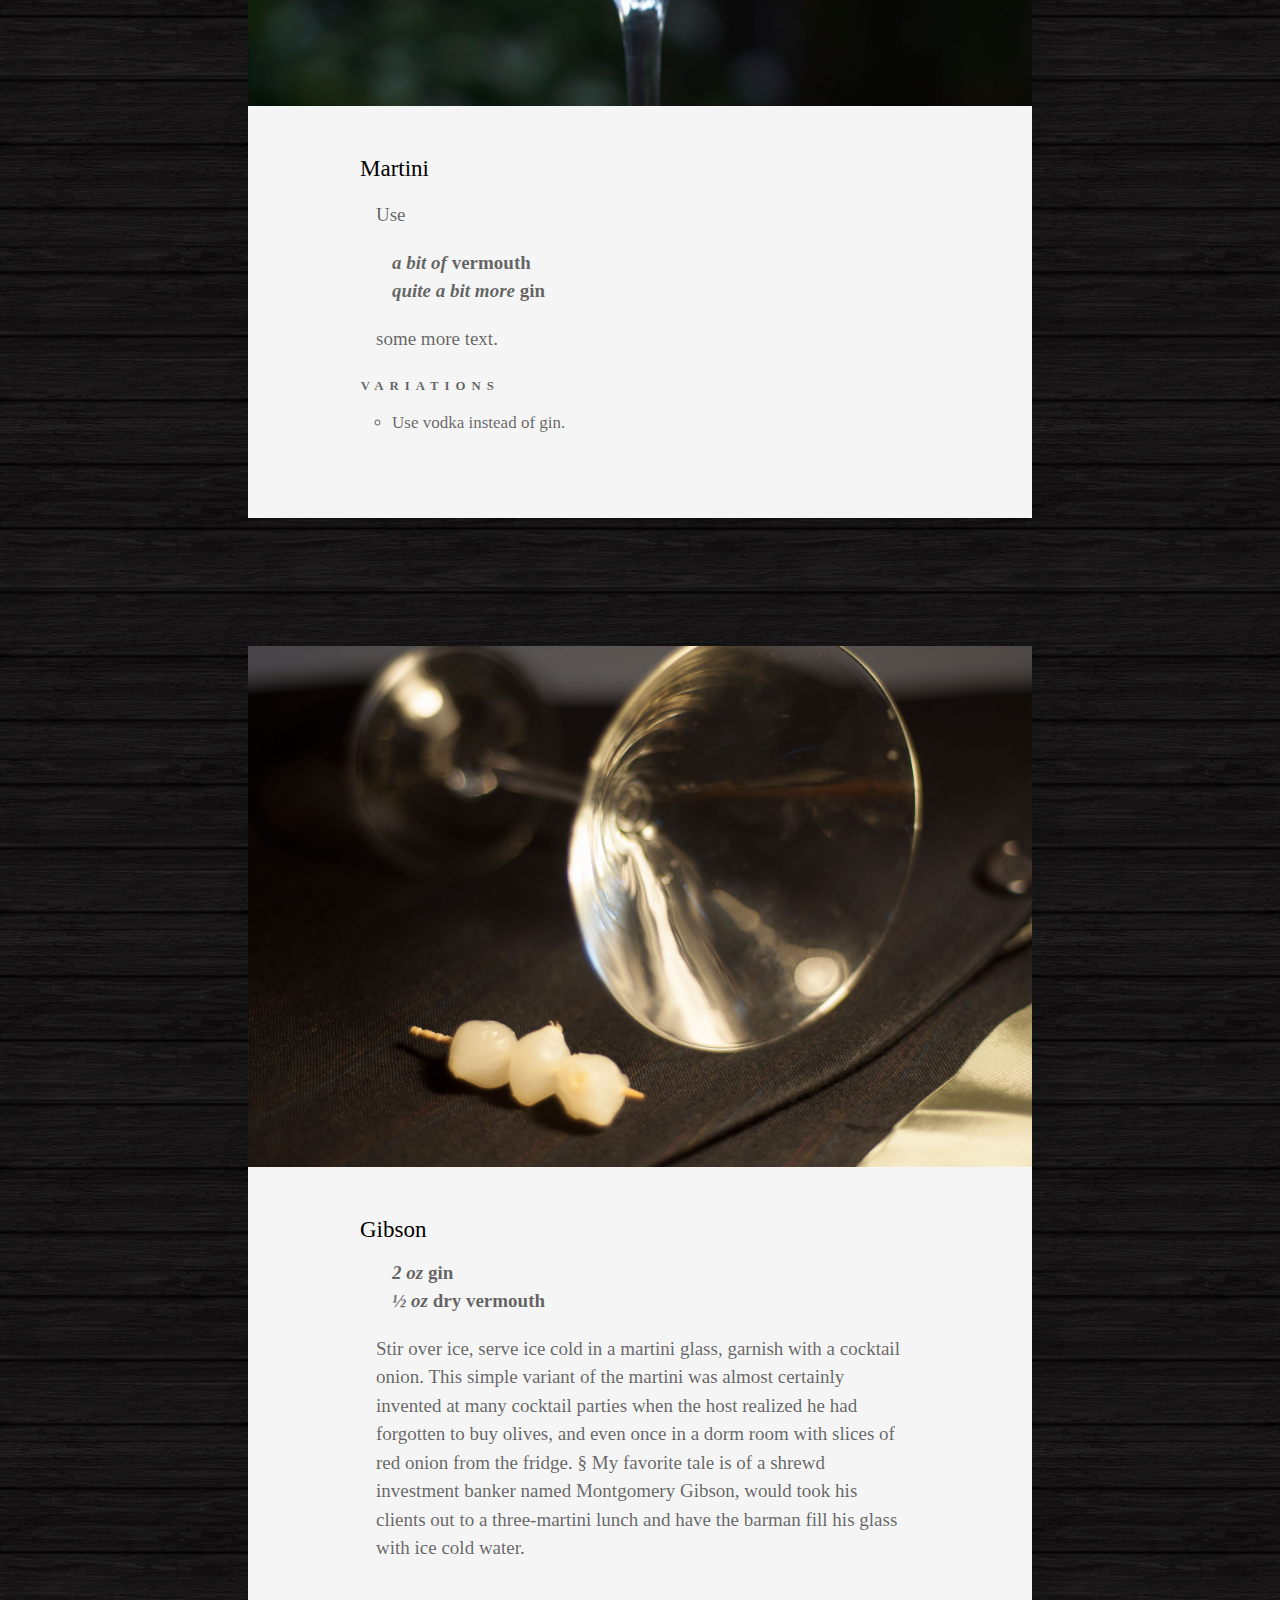
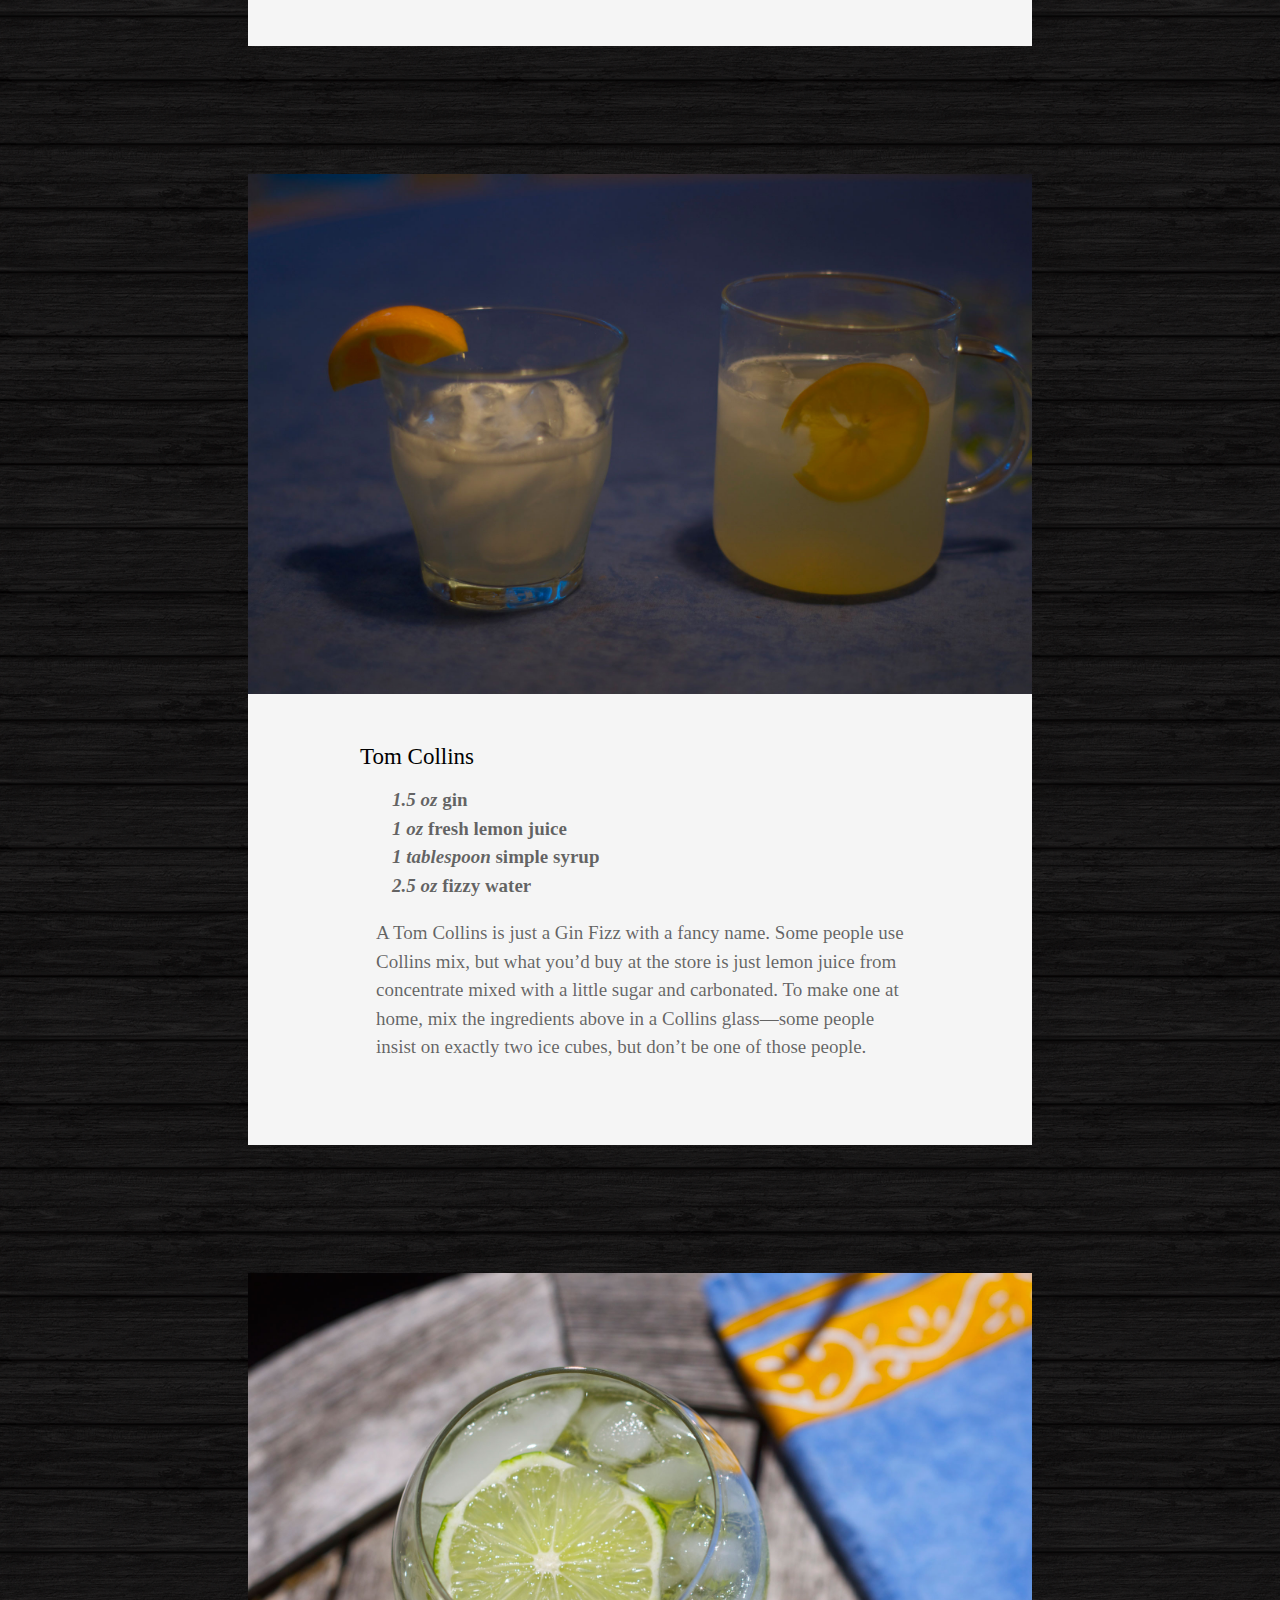
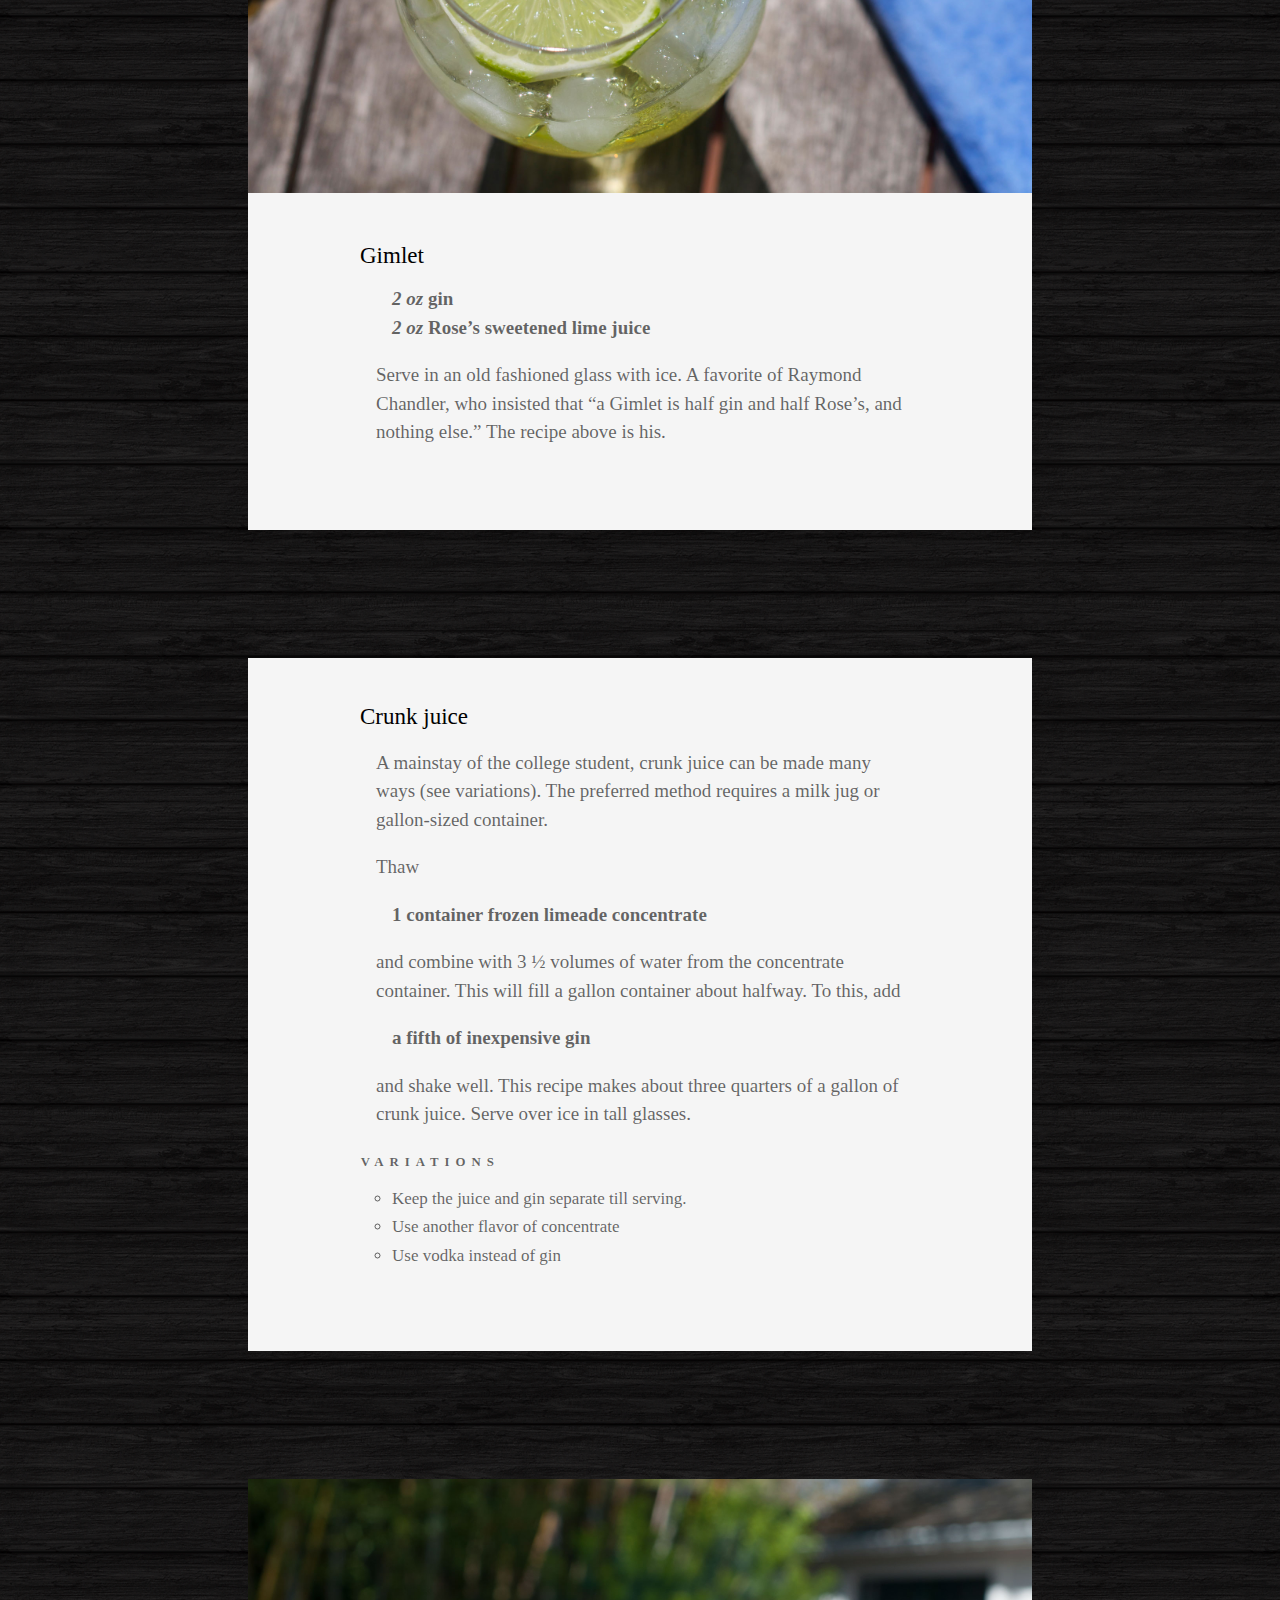
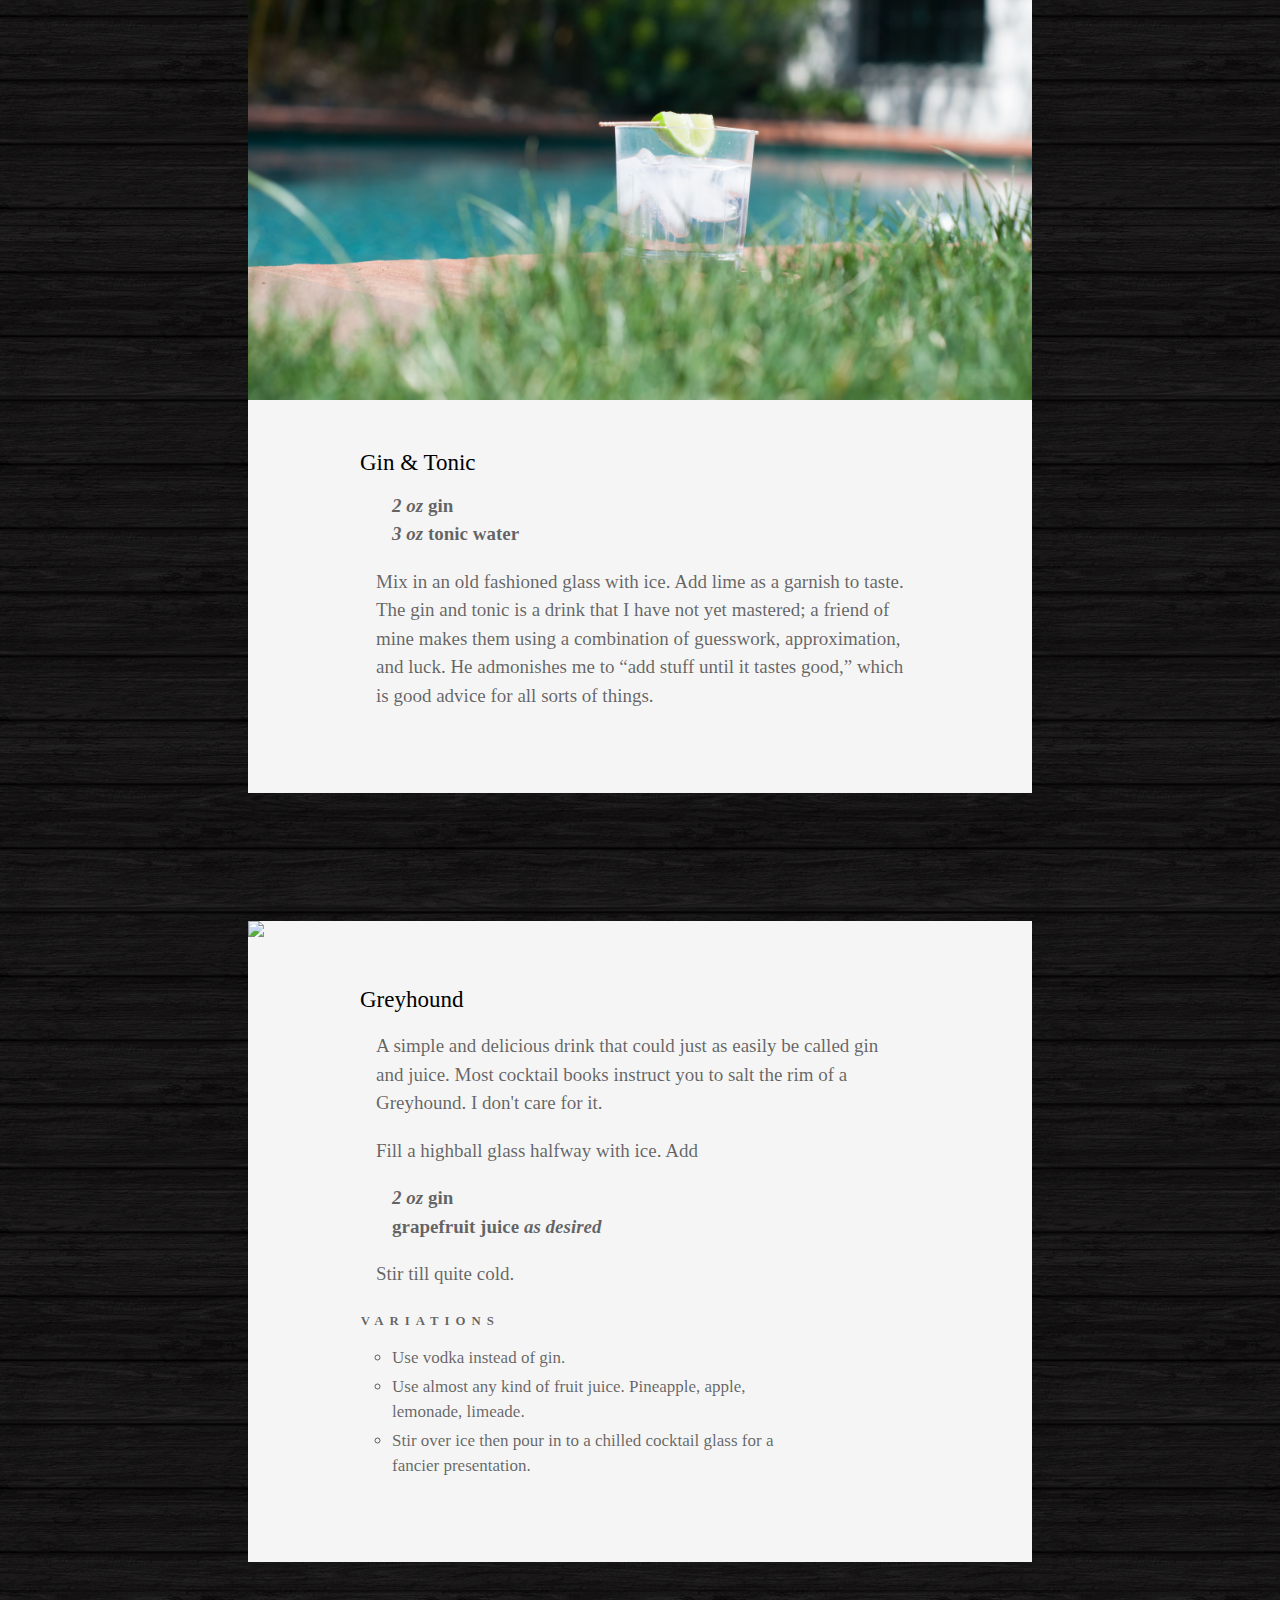
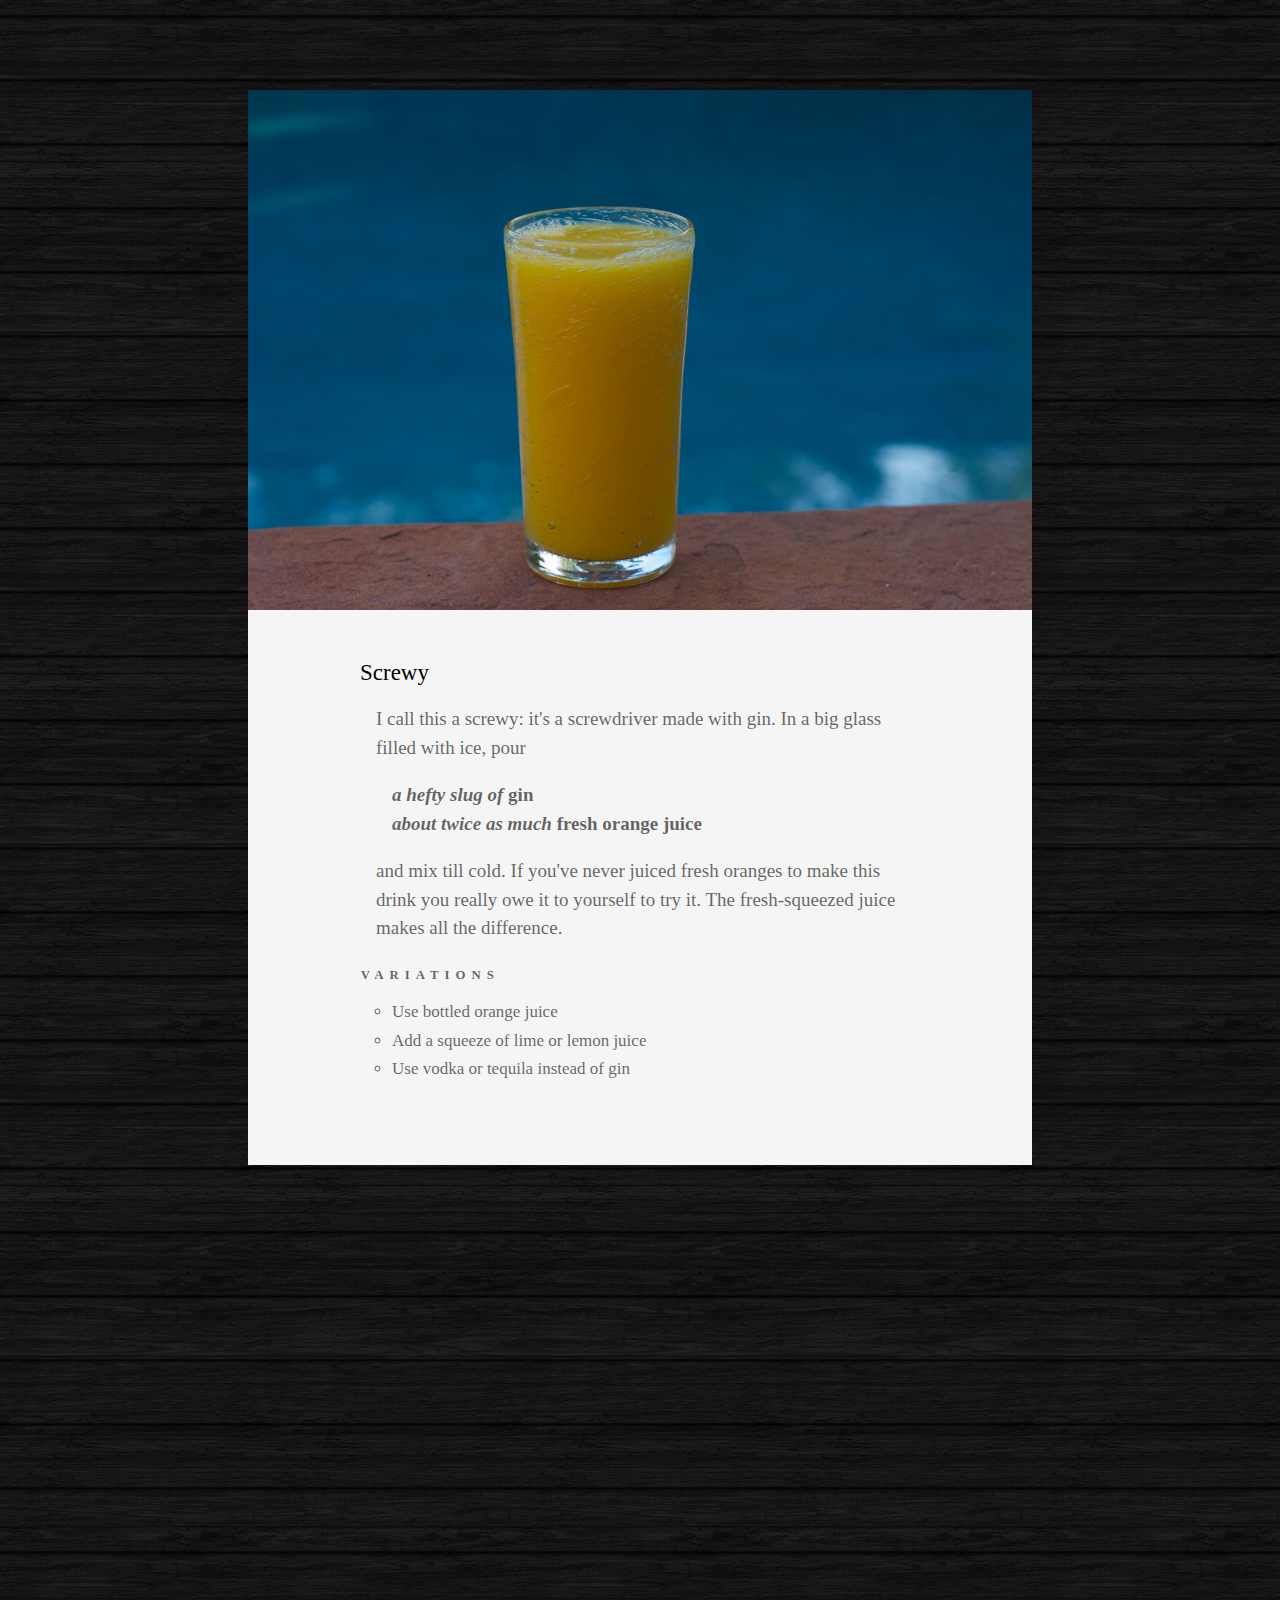
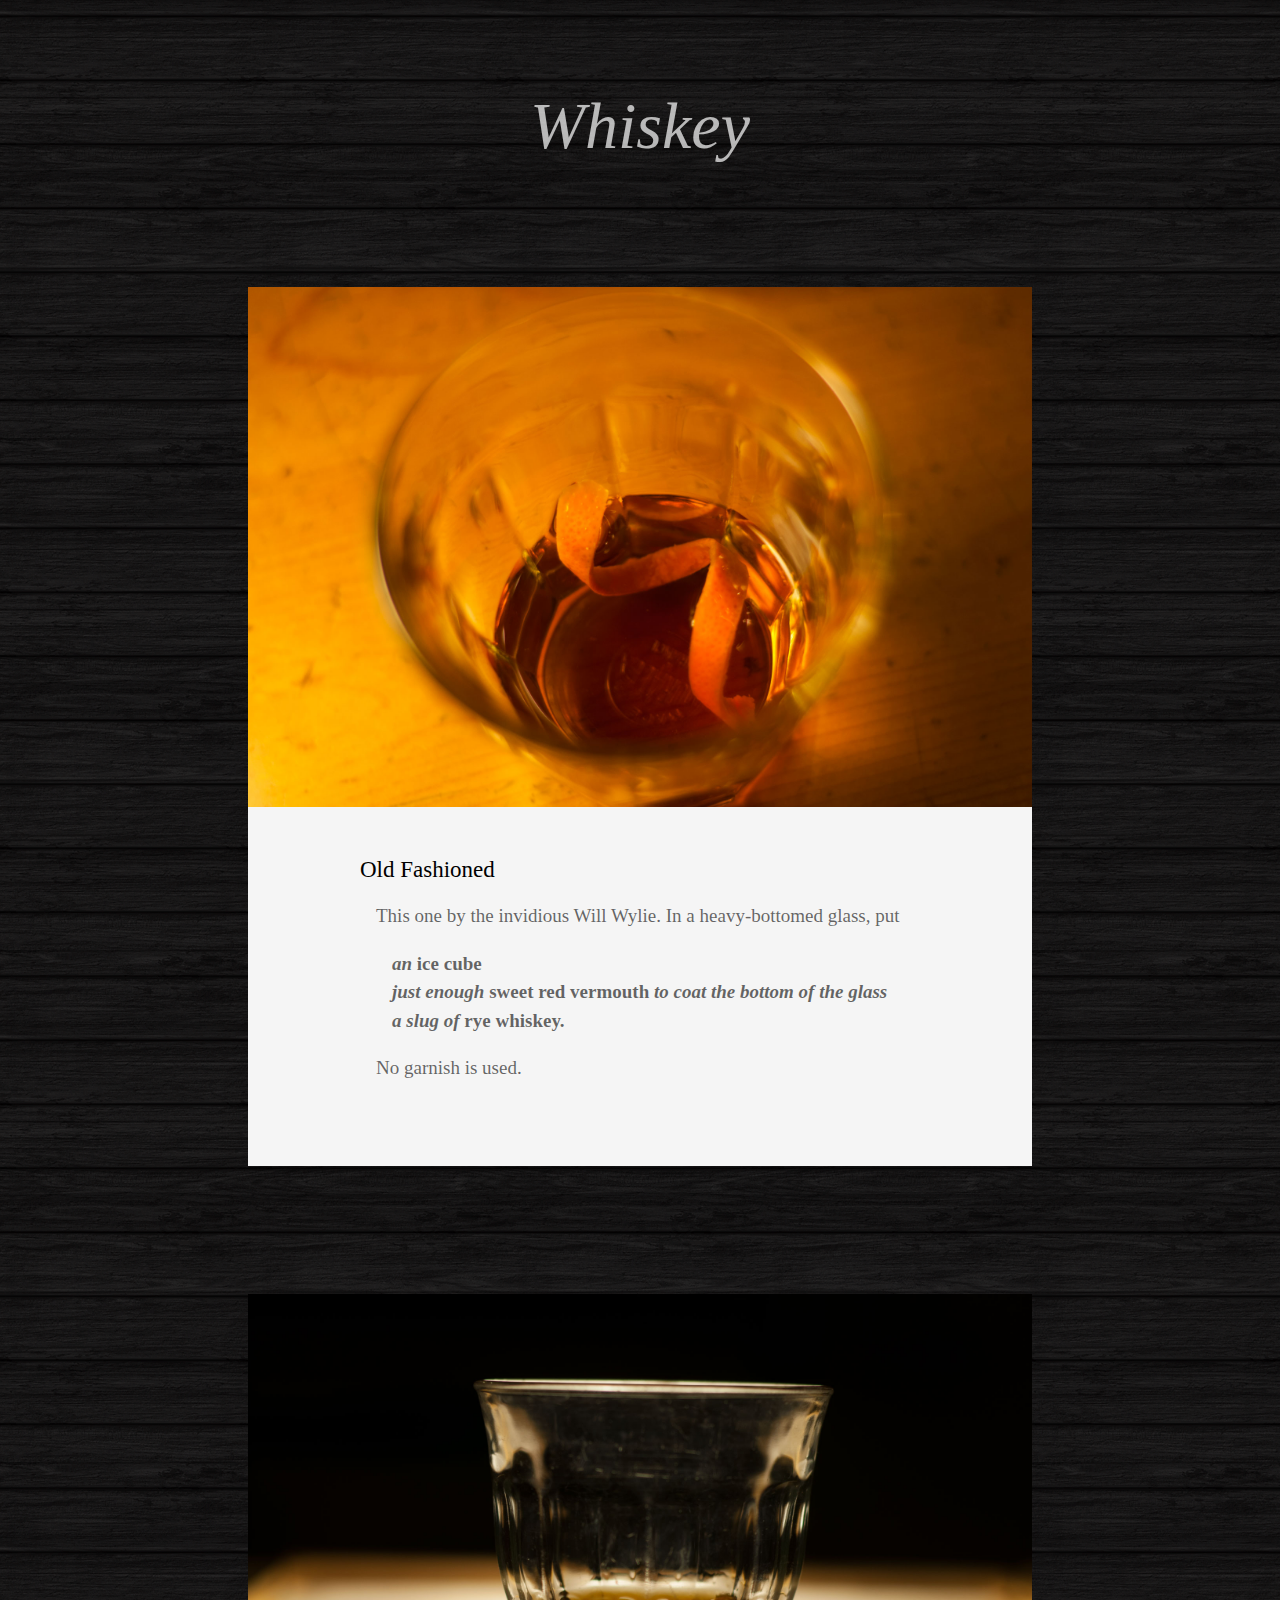
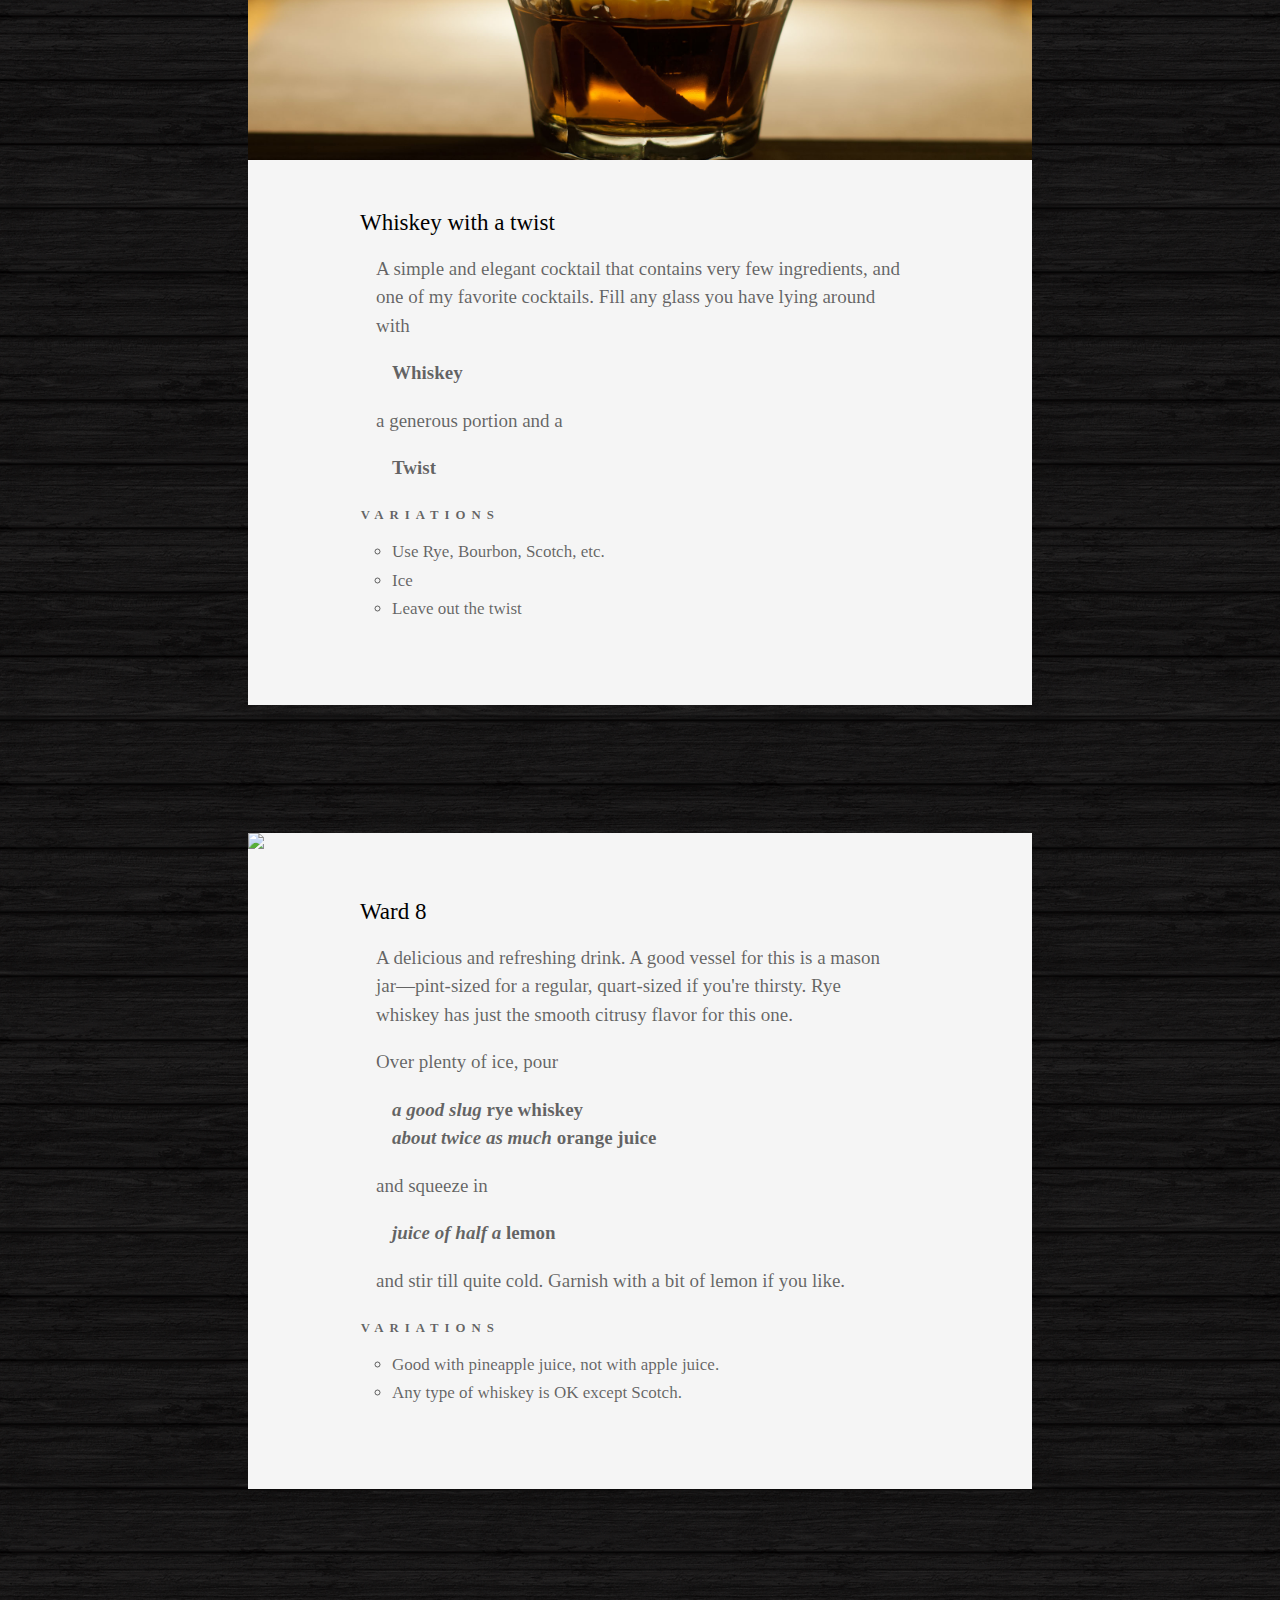
==== commit 00de4278: "Fixed apostrophe in title" ====
--- a/index.html
+++ b/index.html
@@ -5,23 +5,23 @@
 		<link rel="stylesheet" href="style.css" charset="utf-8" />
 	</head>
 	<body>
-		<div class="container">
-			<img src="bottle.svg">
-	
+		<div class="container">		
+		<h2 style="margin:0;padding:1.5em 0 0 0">Carlin&rsquo;s <small>Opinionated</small><br> Guide to Cocktails</h2>
+		<img src="bottle.svg">
 		<h1>Libations Abound</h1>
-		
 		<div class="nav">
 			<h2>Table of Contents</h2>
 
 			<div>
 				<h3><a href="#gin">Gin</a></h3>
 				<ul>
-					<li><a href="#martini">Martini</a></li>
+					<li><a href="#vesper">Vesper</a></li>
+					<li><a href="#martini">Dry martini</a></li>
 					<li><a href="#gibson">Gibson</a></li>
 					<li><a href="#tom">Tom Collins</a></li>
 					<li><a href="#gimlet">Gimlet</a></li>
-					<li><a href="#crunk">Crunk Juice</a></li>
-					<li><a href="#gintonic">Gin &amp; Tonic</a></li>
+					<li><a href="#crunk">Crunk juice</a></li>
+					<li><a href="#gintonic">Gin &amp; tonic</a></li>
 					<li><a href="#pipe">Pipe Wrench</a></li>
 					<li><a href="#negroni">Negroni</a></li>
 					
@@ -34,7 +34,7 @@
 					<li><a href="#twist">Whiskey with a twist</a></li>
 					<li><a href="#ward8">Ward 8</a></li>
 					<li><a href="#highball">Highball</a></li>
-					<li><a href="#sour">Whiskey Sour</a></li>
+					<li><a href="#sour">Whiskey sour</a></li>
 					<li><a href="#rusty">Rusty Nail</a></li>			
 				</ul>
 			</div>
@@ -56,14 +56,14 @@
 				</ul>
 			</div>
 			
-			<div>
+			<!-- <div>
 				<h3><a href="#vodka">Vodka</a></h3>
 				<ul>
 					<li><a href="#greyhound">Greyhound</a></li>
 					<li><a href="#screwdriver">Screwdriver</a></li>
 				</ul>
 				
-			</div>
+			</div> -->
 			
 			<div>
 				<h3><a href="#tequila">Tequila</a></h3>
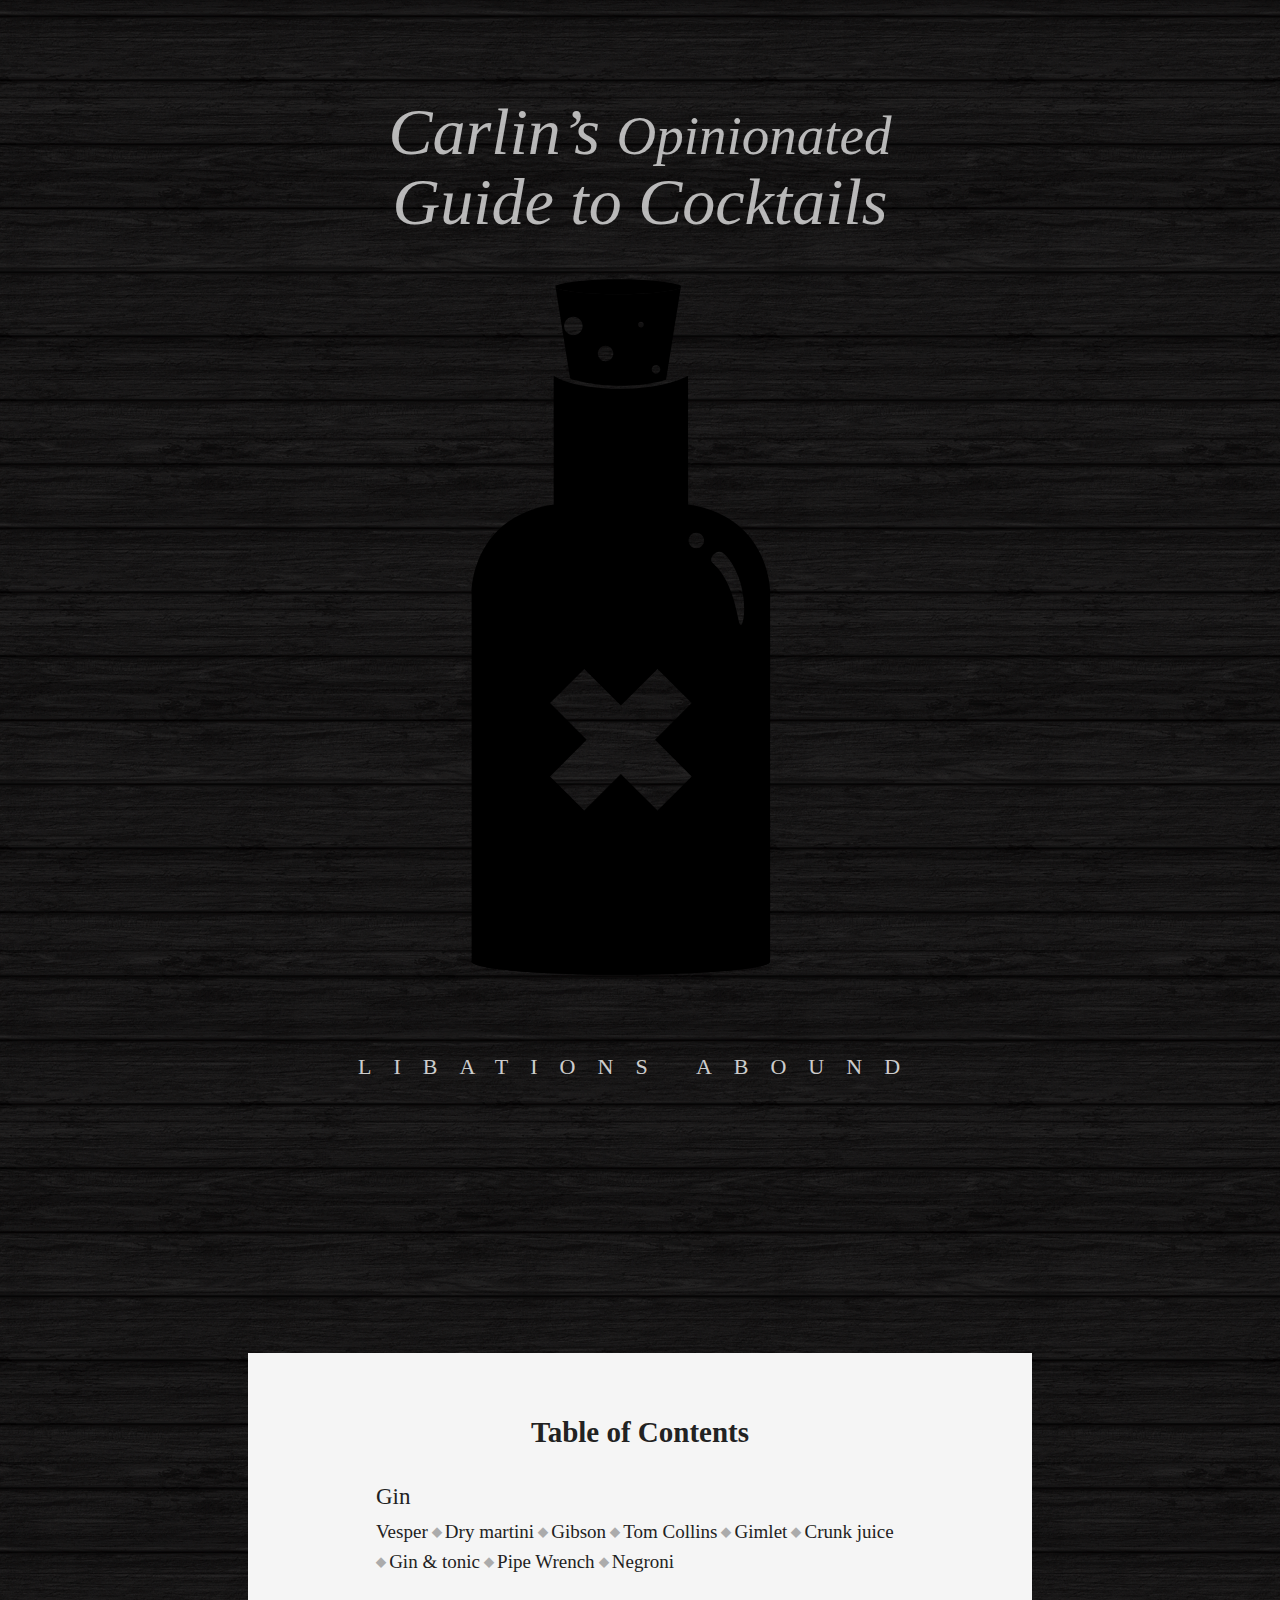
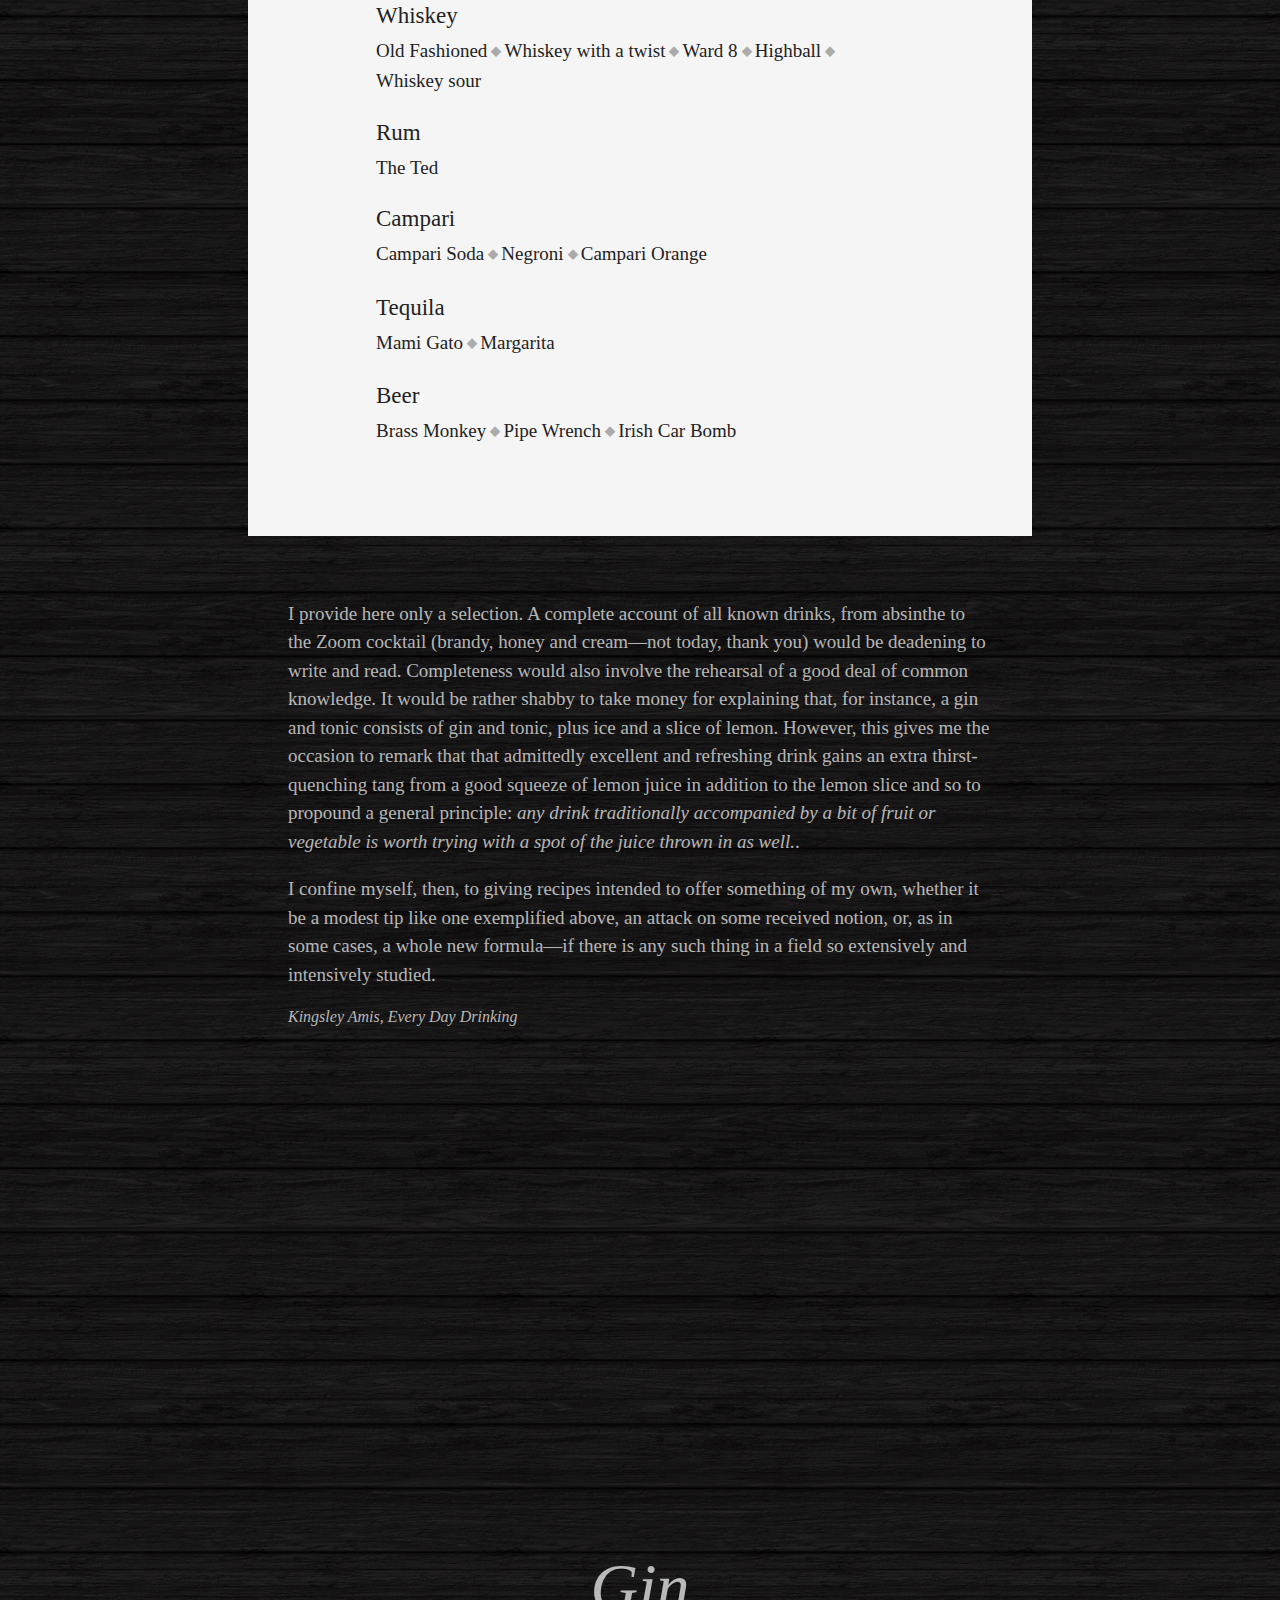
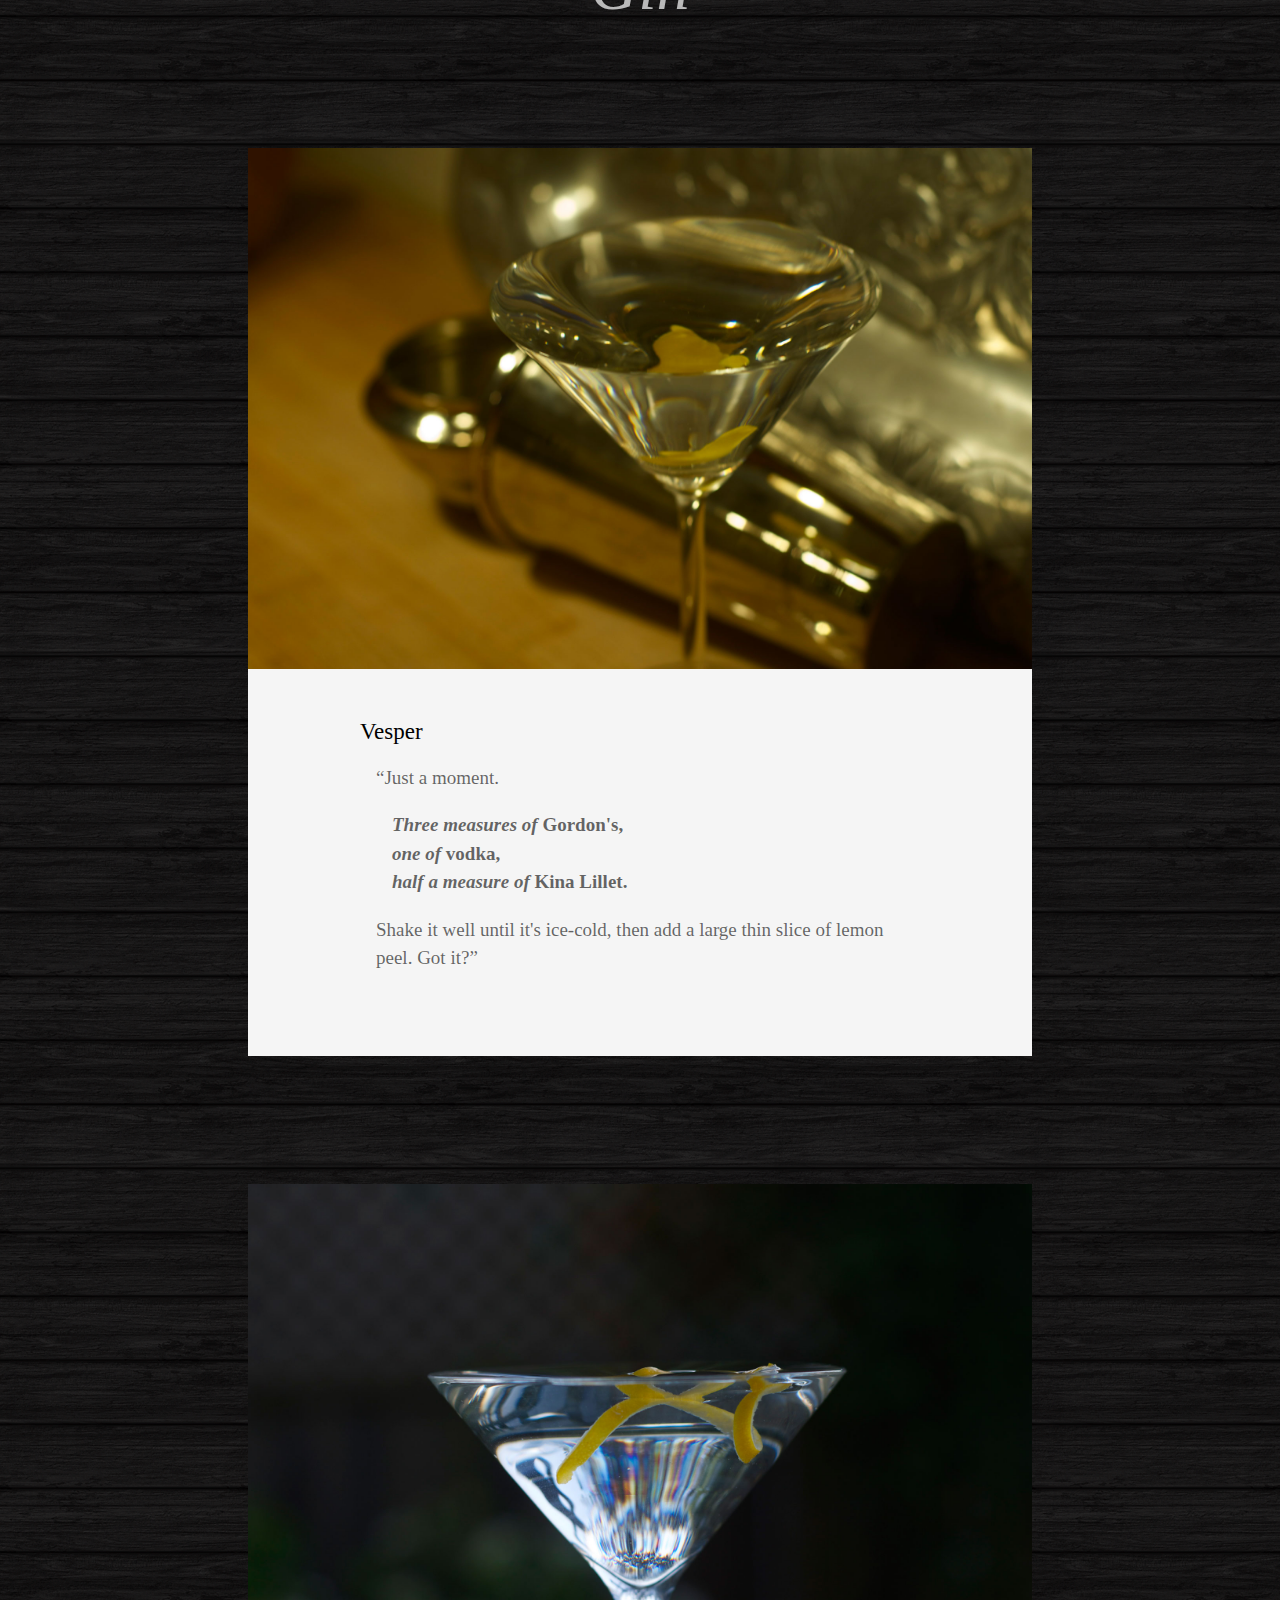
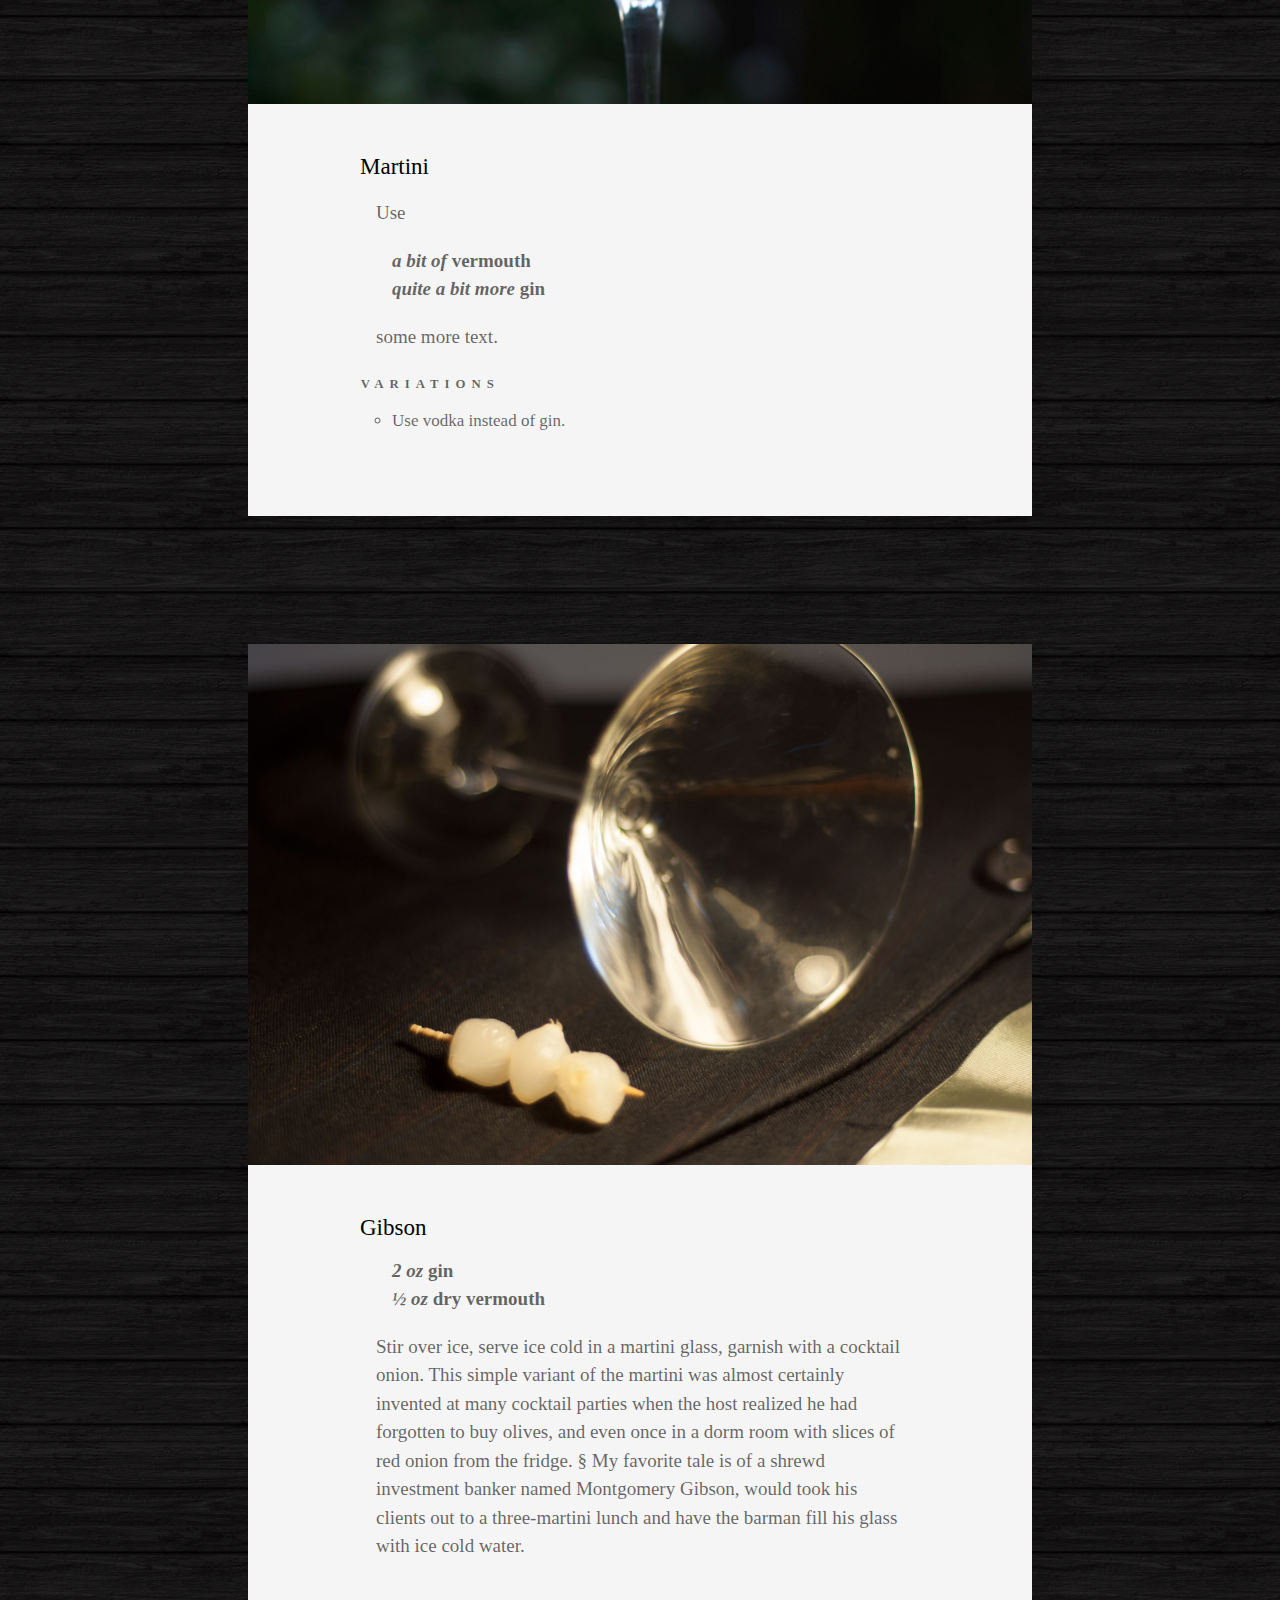
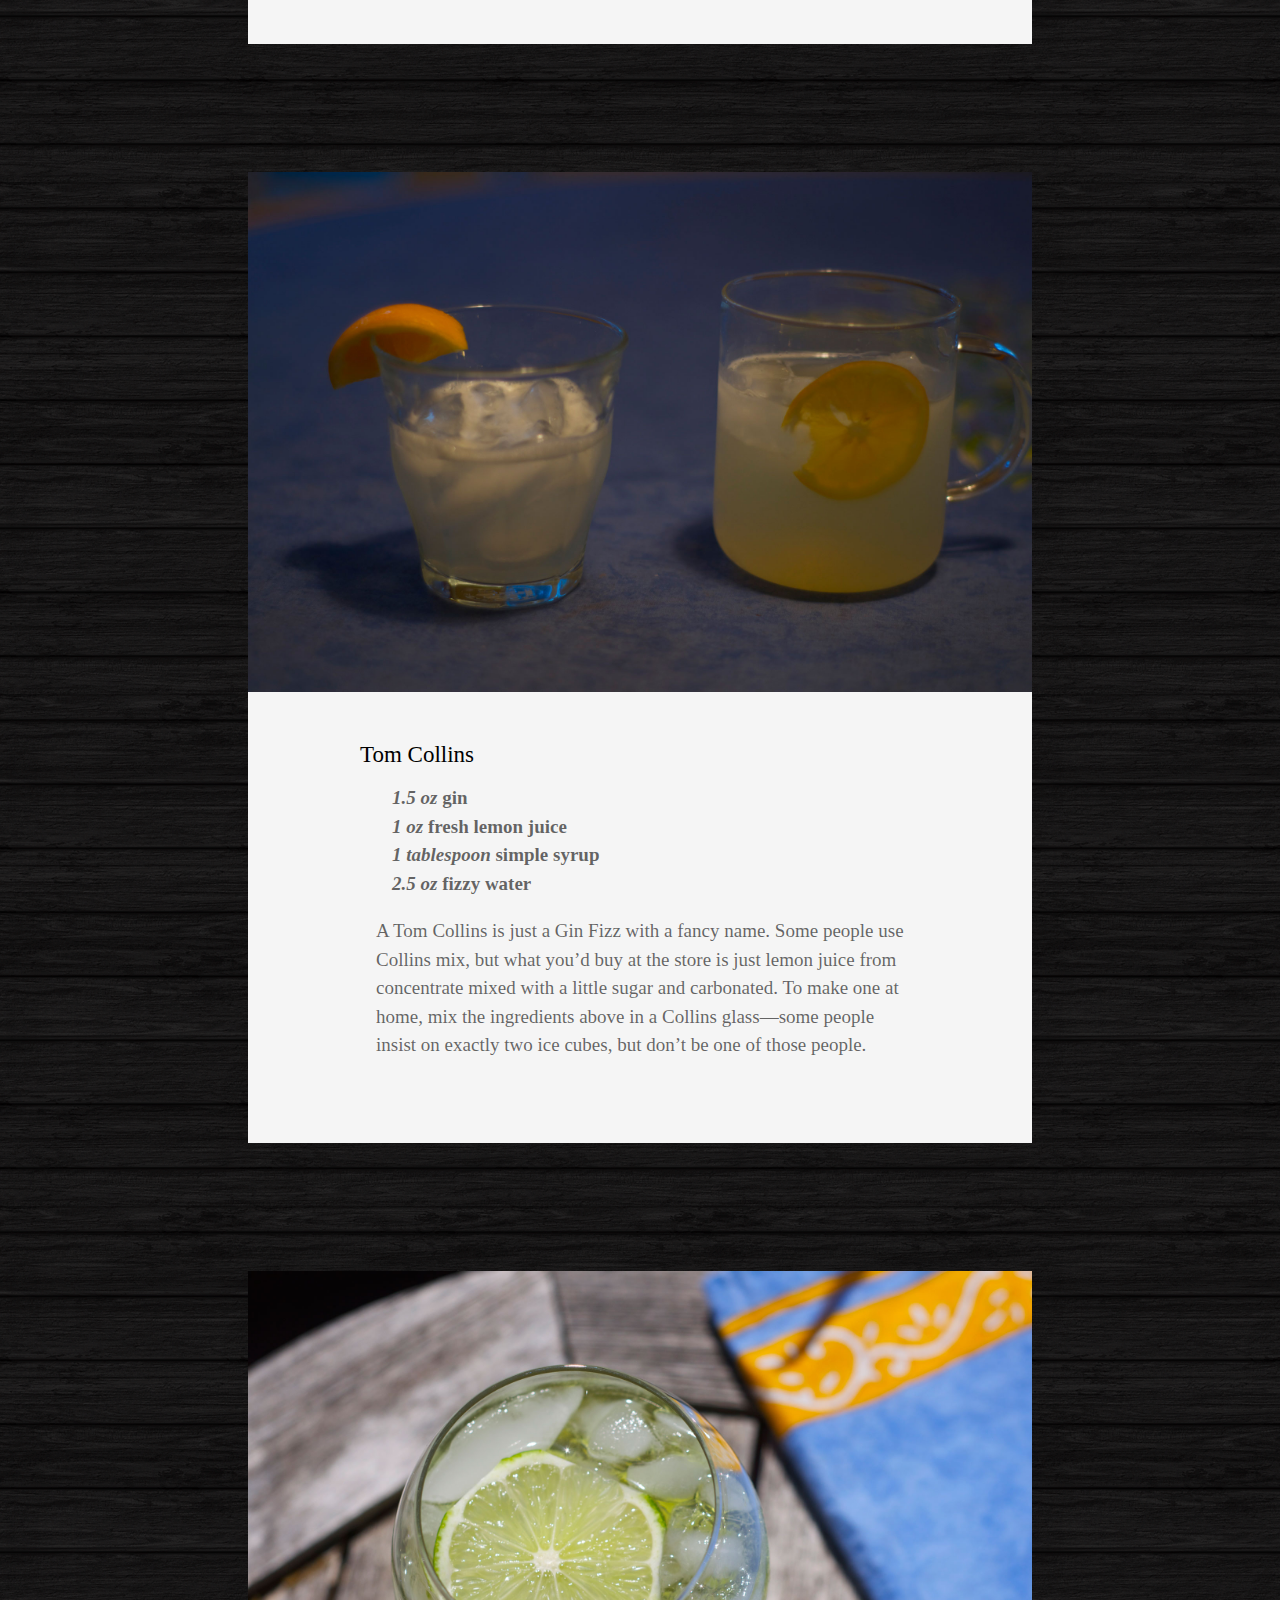
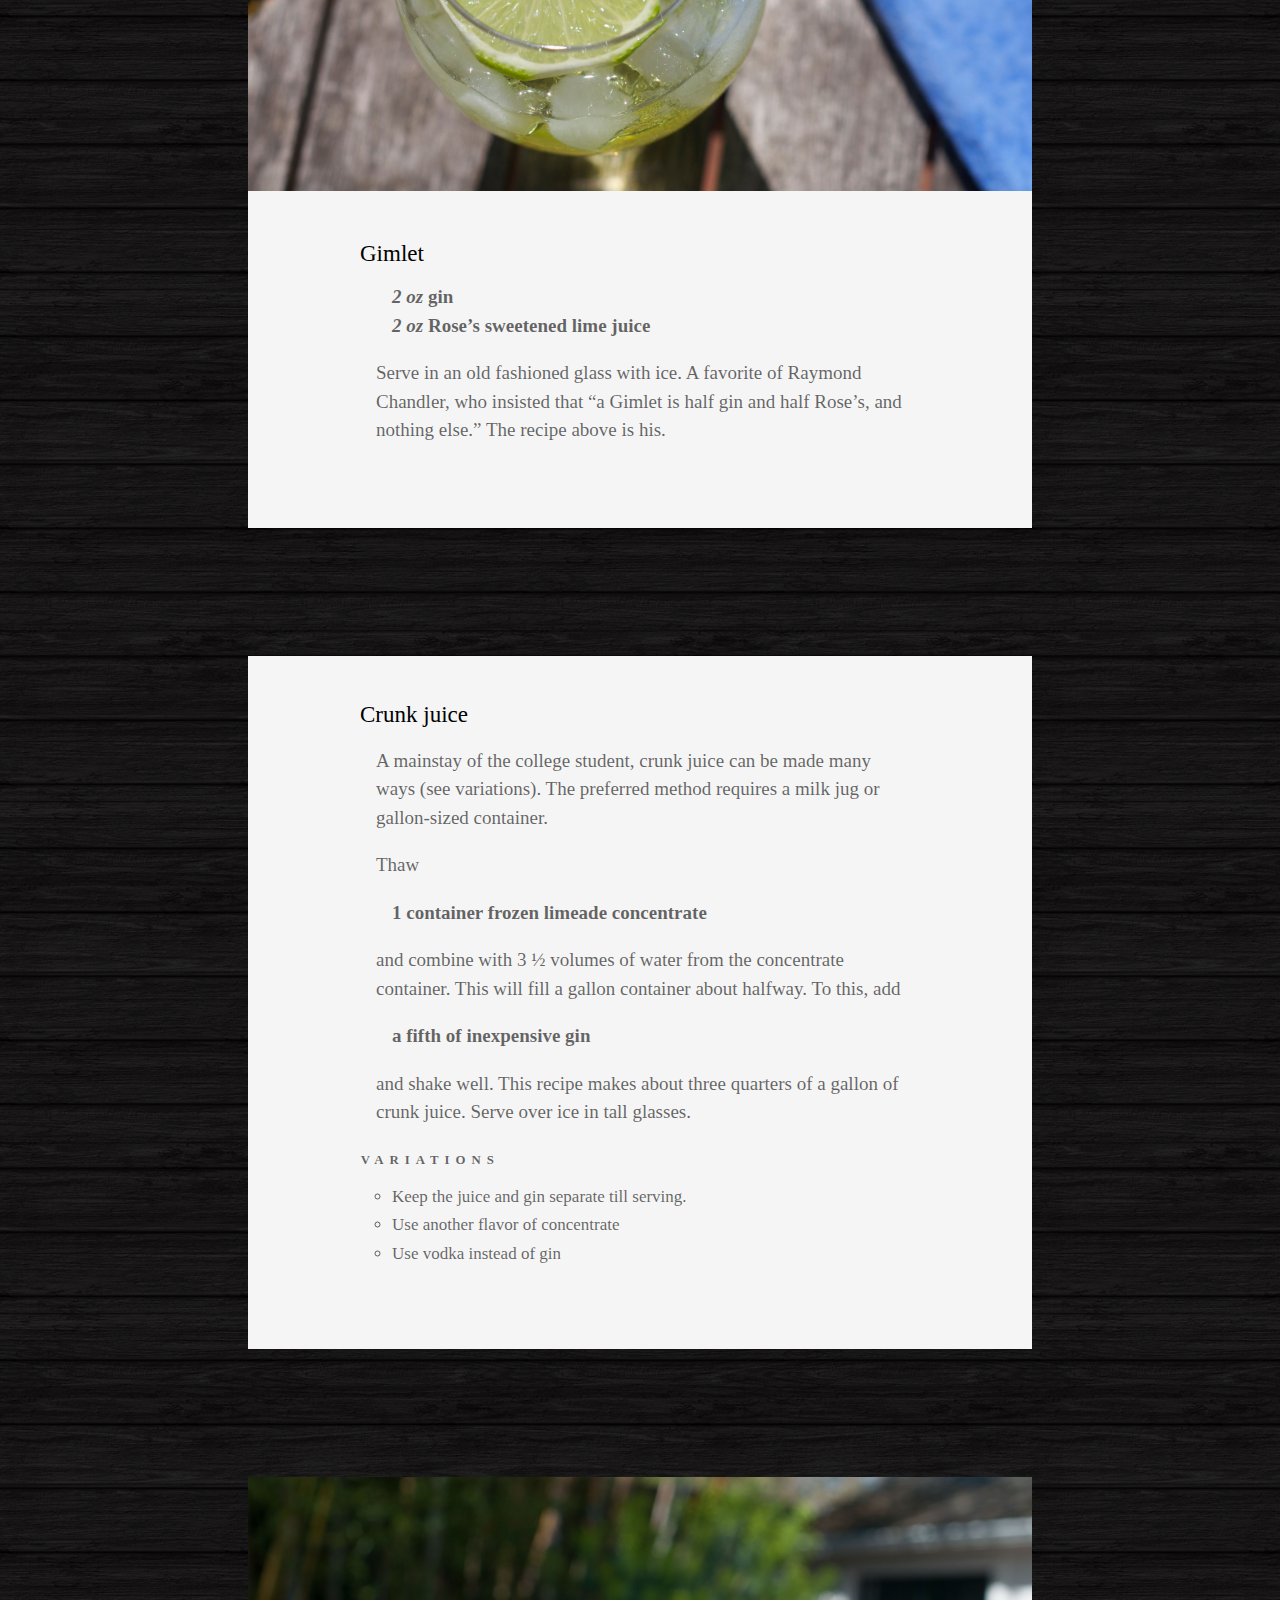
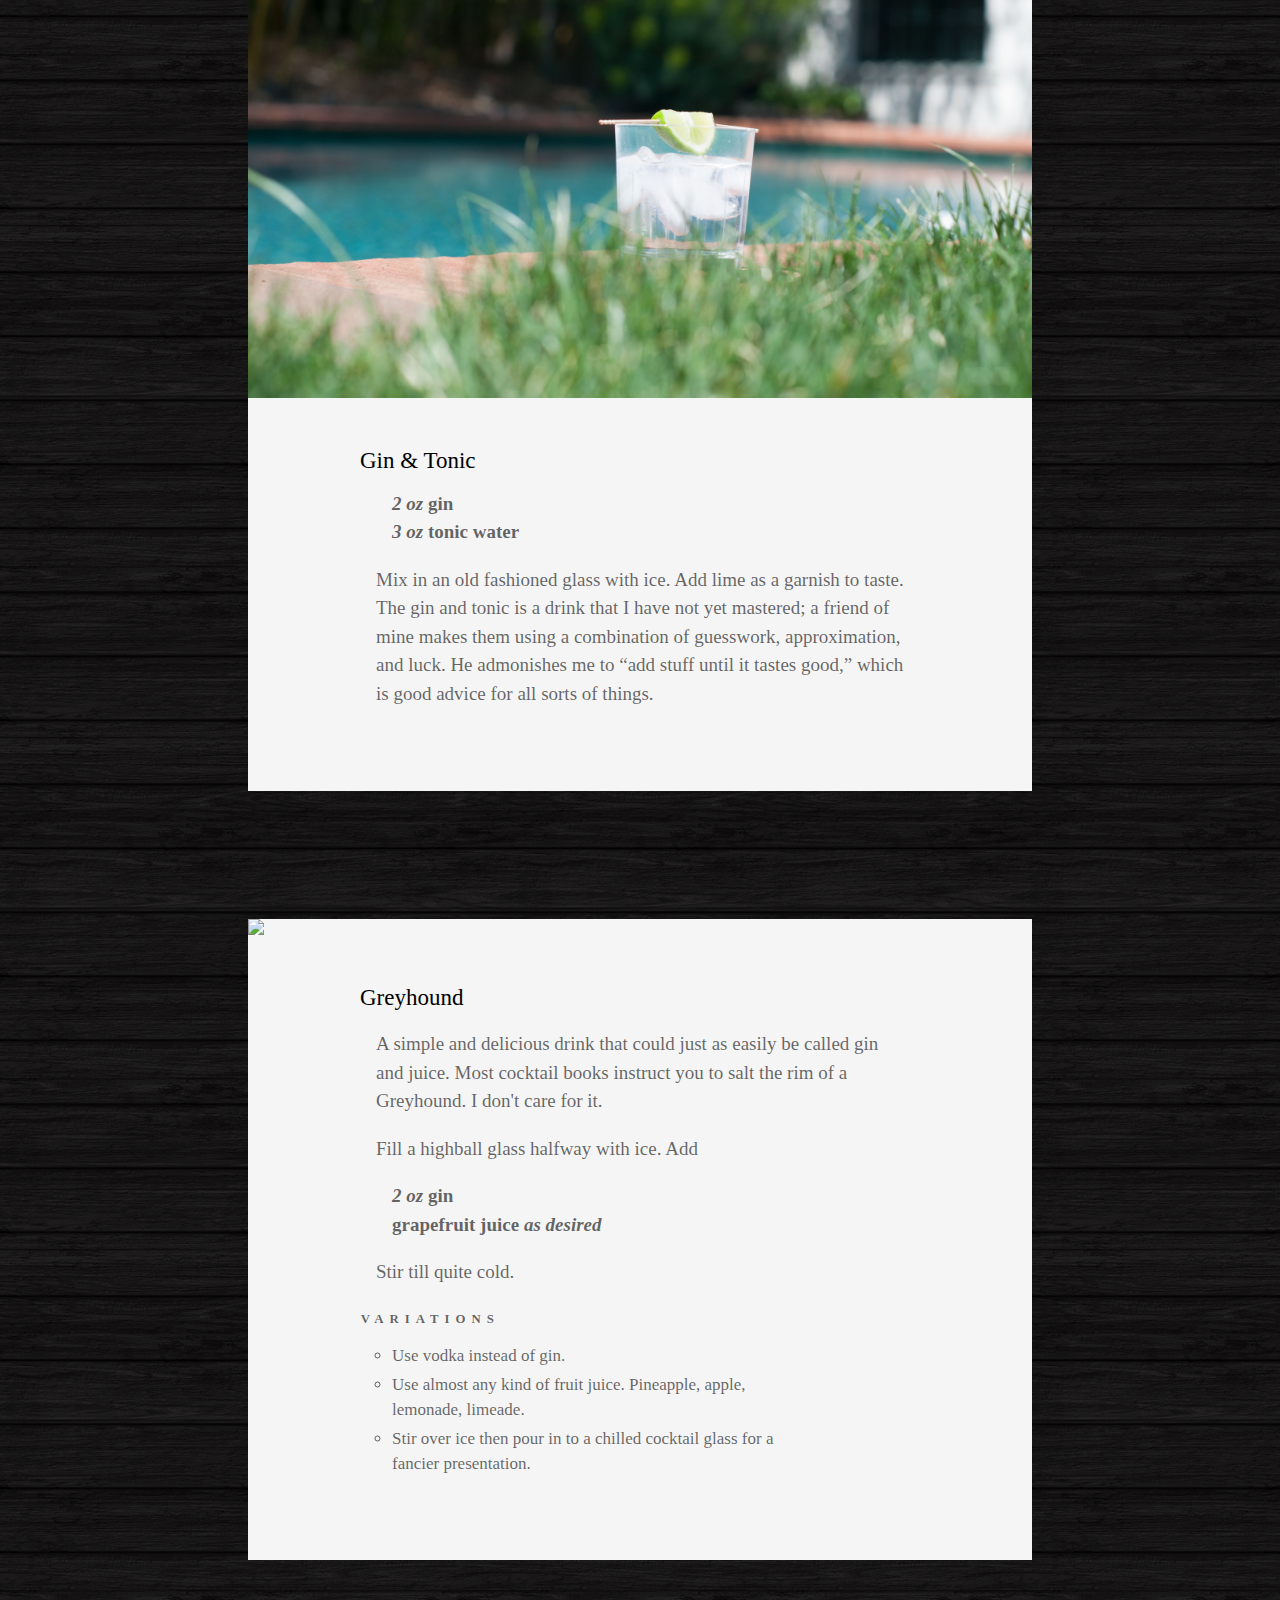
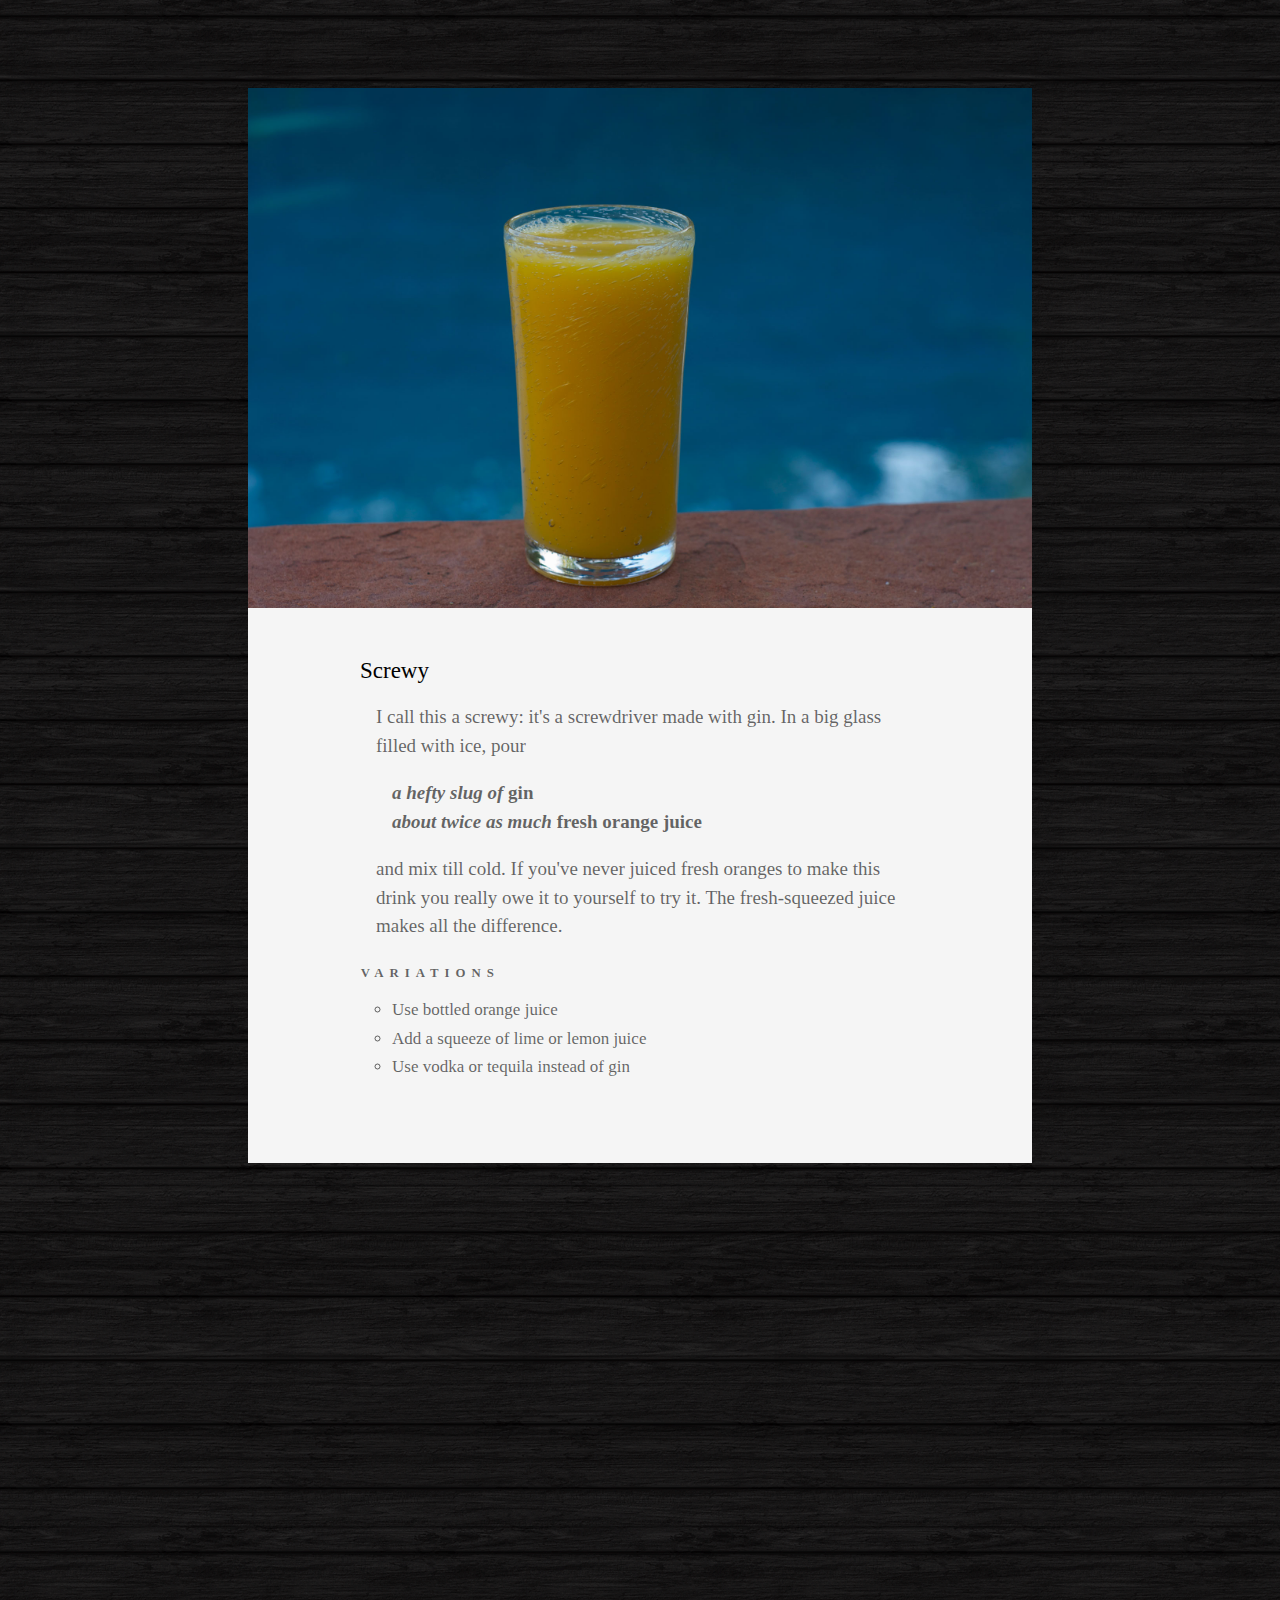
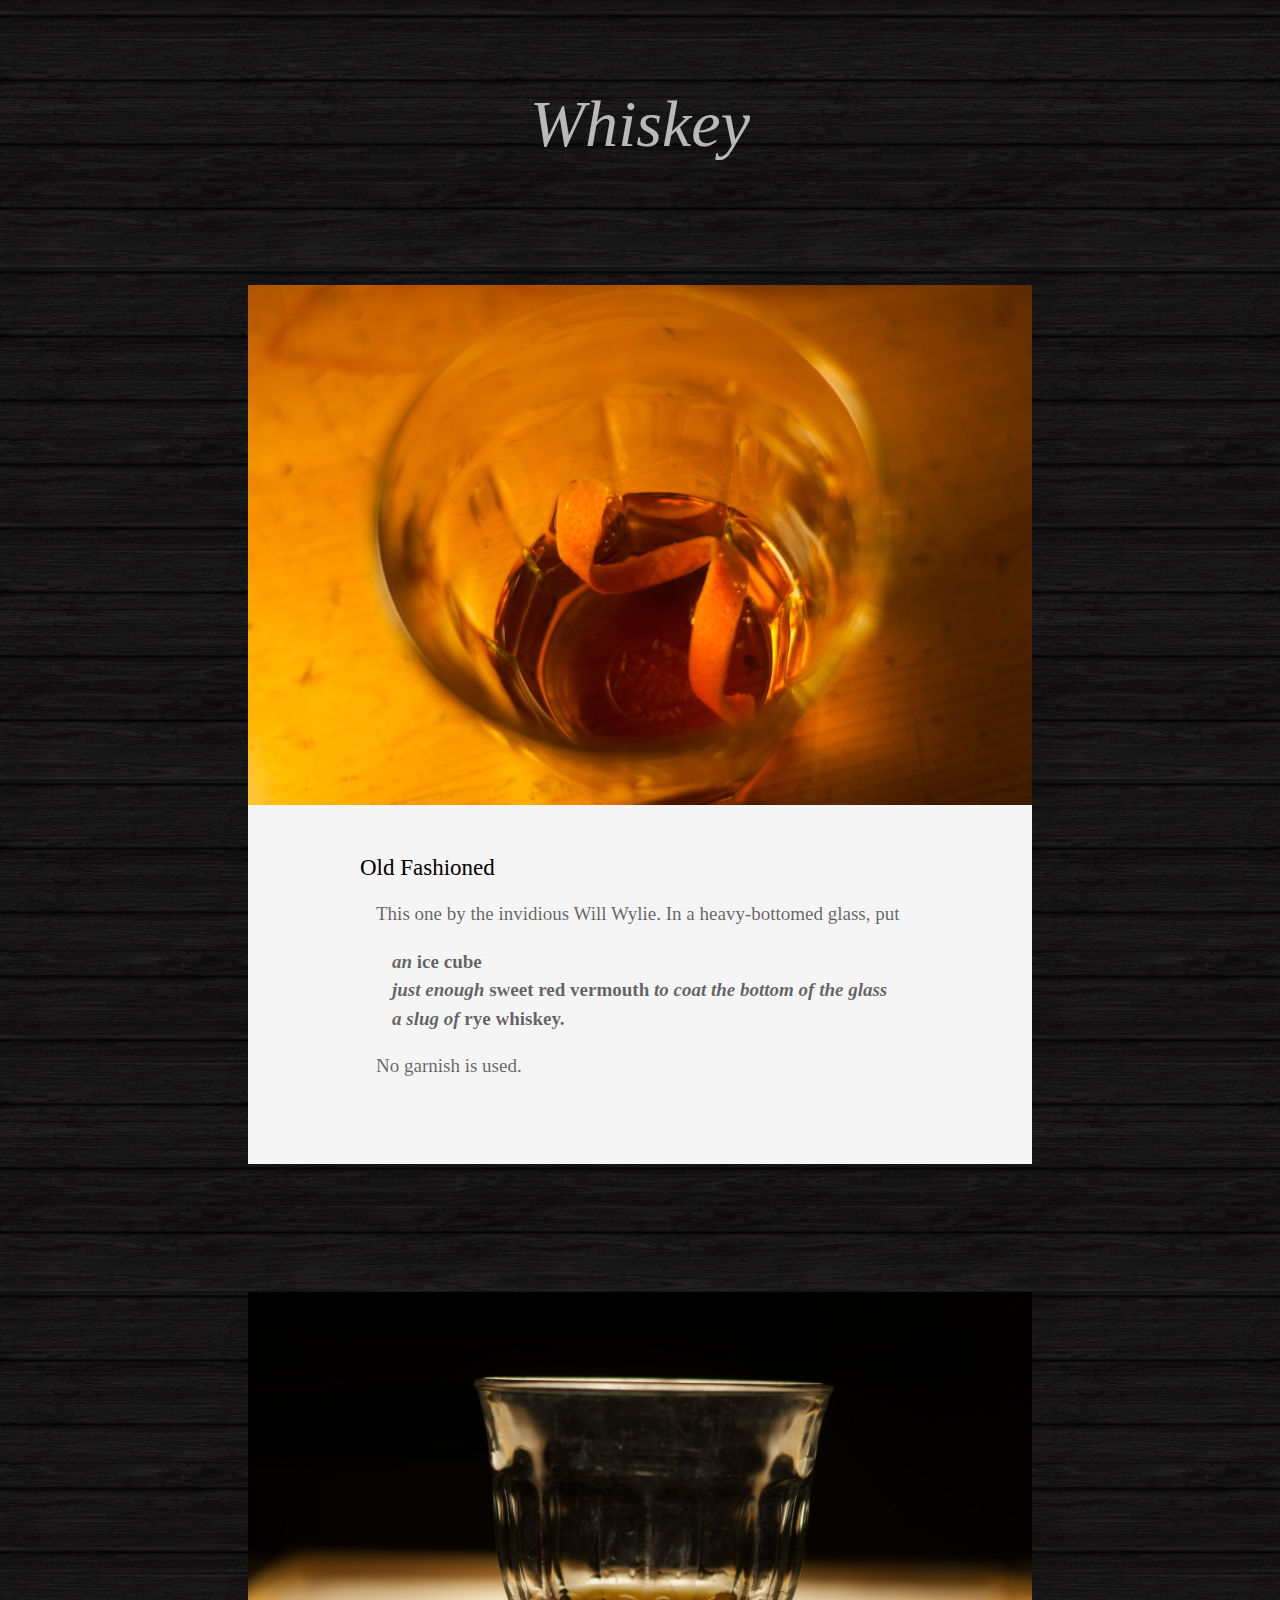
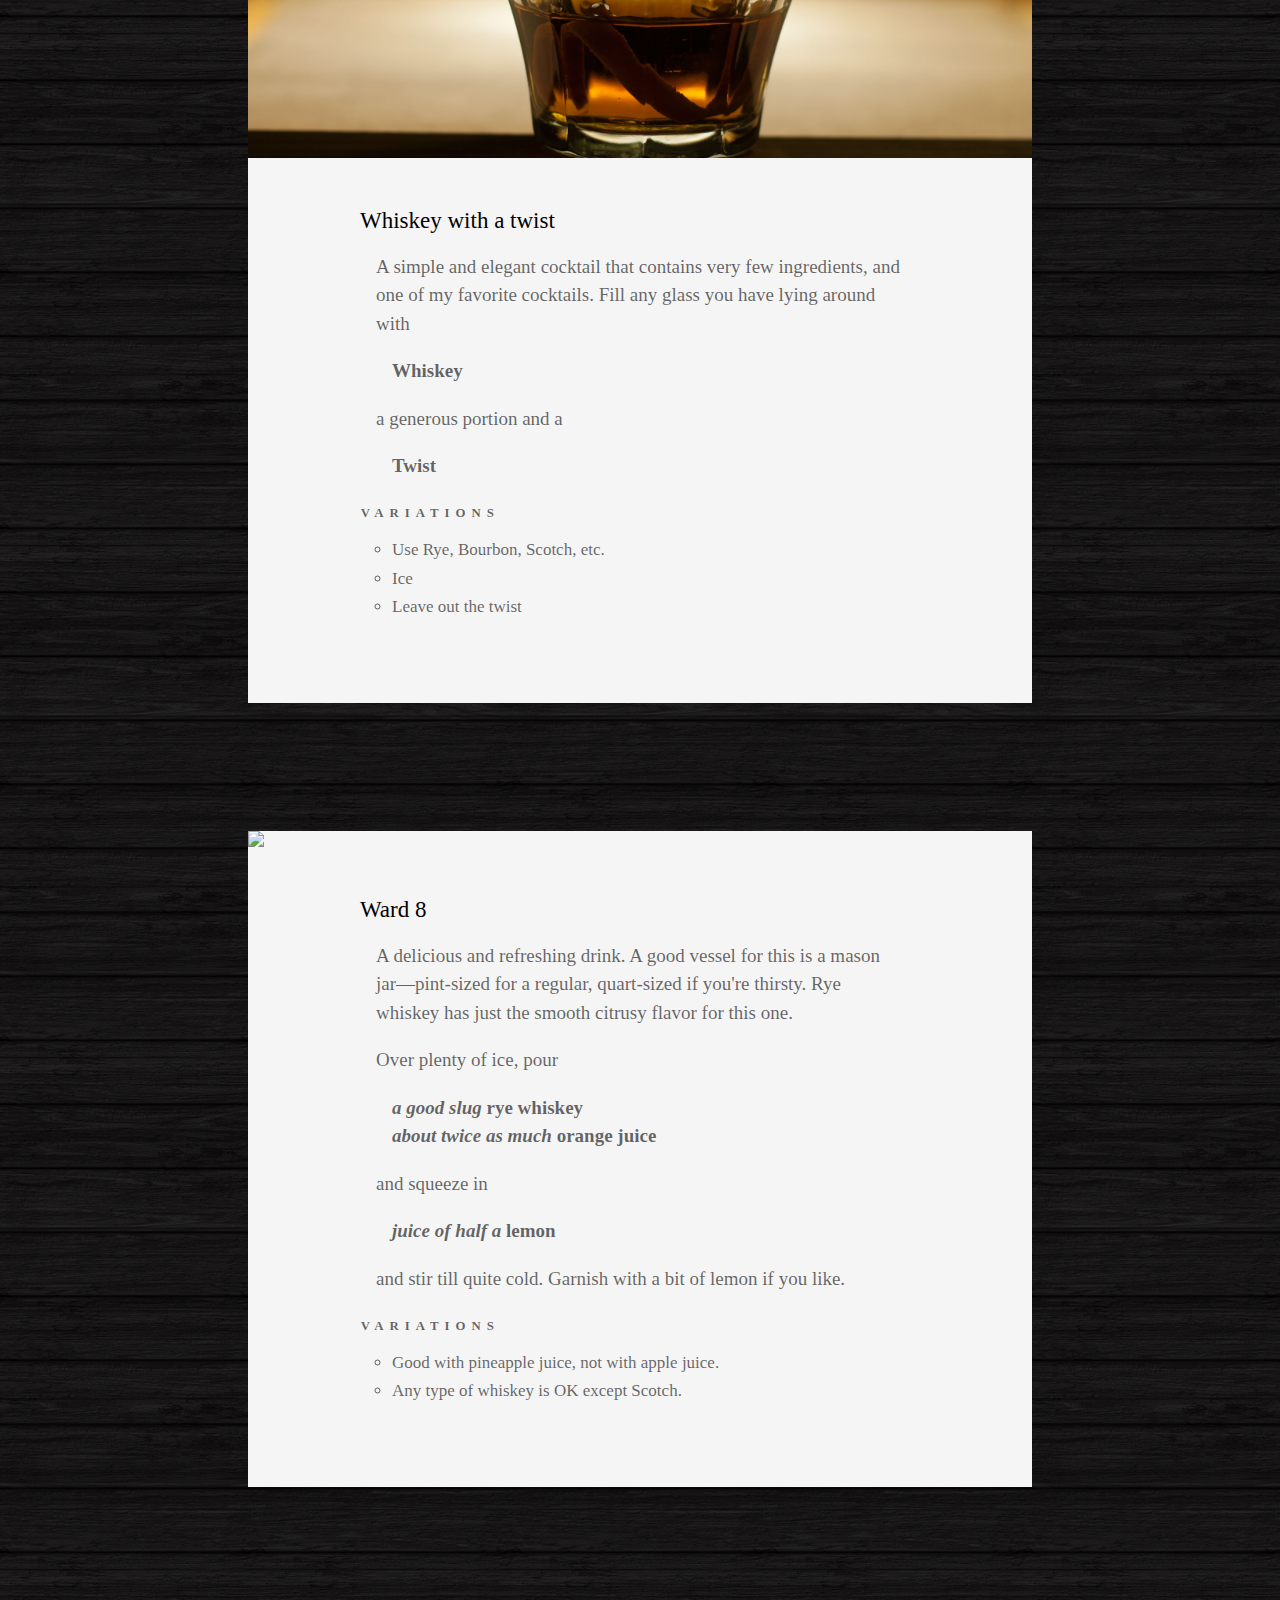
==== commit f39809da: "big fixes on nav" ====
--- a/index.html
+++ b/index.html
@@ -34,8 +34,7 @@
 					<li><a href="#twist">Whiskey with a twist</a></li>
 					<li><a href="#ward8">Ward 8</a></li>
 					<li><a href="#highball">Highball</a></li>
-					<li><a href="#sour">Whiskey sour</a></li>
-					<li><a href="#rusty">Rusty Nail</a></li>			
+					<li><a href="#sour">Whiskey sour</a></li>			
 				</ul>
 			</div>
 			
@@ -78,9 +77,9 @@
 			<div>
 				<h3><a href="#beer">Beer</a></h3>
 				<ul>
-					<li><a href="brass">Brass Monkey</a></li>
-					<li><a href="pipe">Pipe Wrench</a></li>
-					<li><a href="carbomb">Irish Car Bomb</a></li>
+					<li><a href="#brass">Brass Monkey</a></li>
+					<li><a href="#pipe">Pipe Wrench</a></li>
+					<li><a href="#carbomb">Irish Car Bomb</a></li>
 						
 				</ul>
 			</div>
@@ -371,7 +370,7 @@
 			
 		<div>
 		<img src="ted.jpg">
-		<h3>The Ted</h3>
+		<h3 id="ted">The Ted</h3>
 		<p>Named after a local celebrity. In a tall glass with ice, mix</p>
 		<ul>
 			<li><em>a few ounces</em> Mount Gay rum</li>
@@ -565,7 +564,8 @@
 	
 	</ul>
 	</div>
-	
+		<div="footer">
+			<p>Created by Wo&Auml;uferton-H&Oslash;we</p>
 		
 		
 		</div>
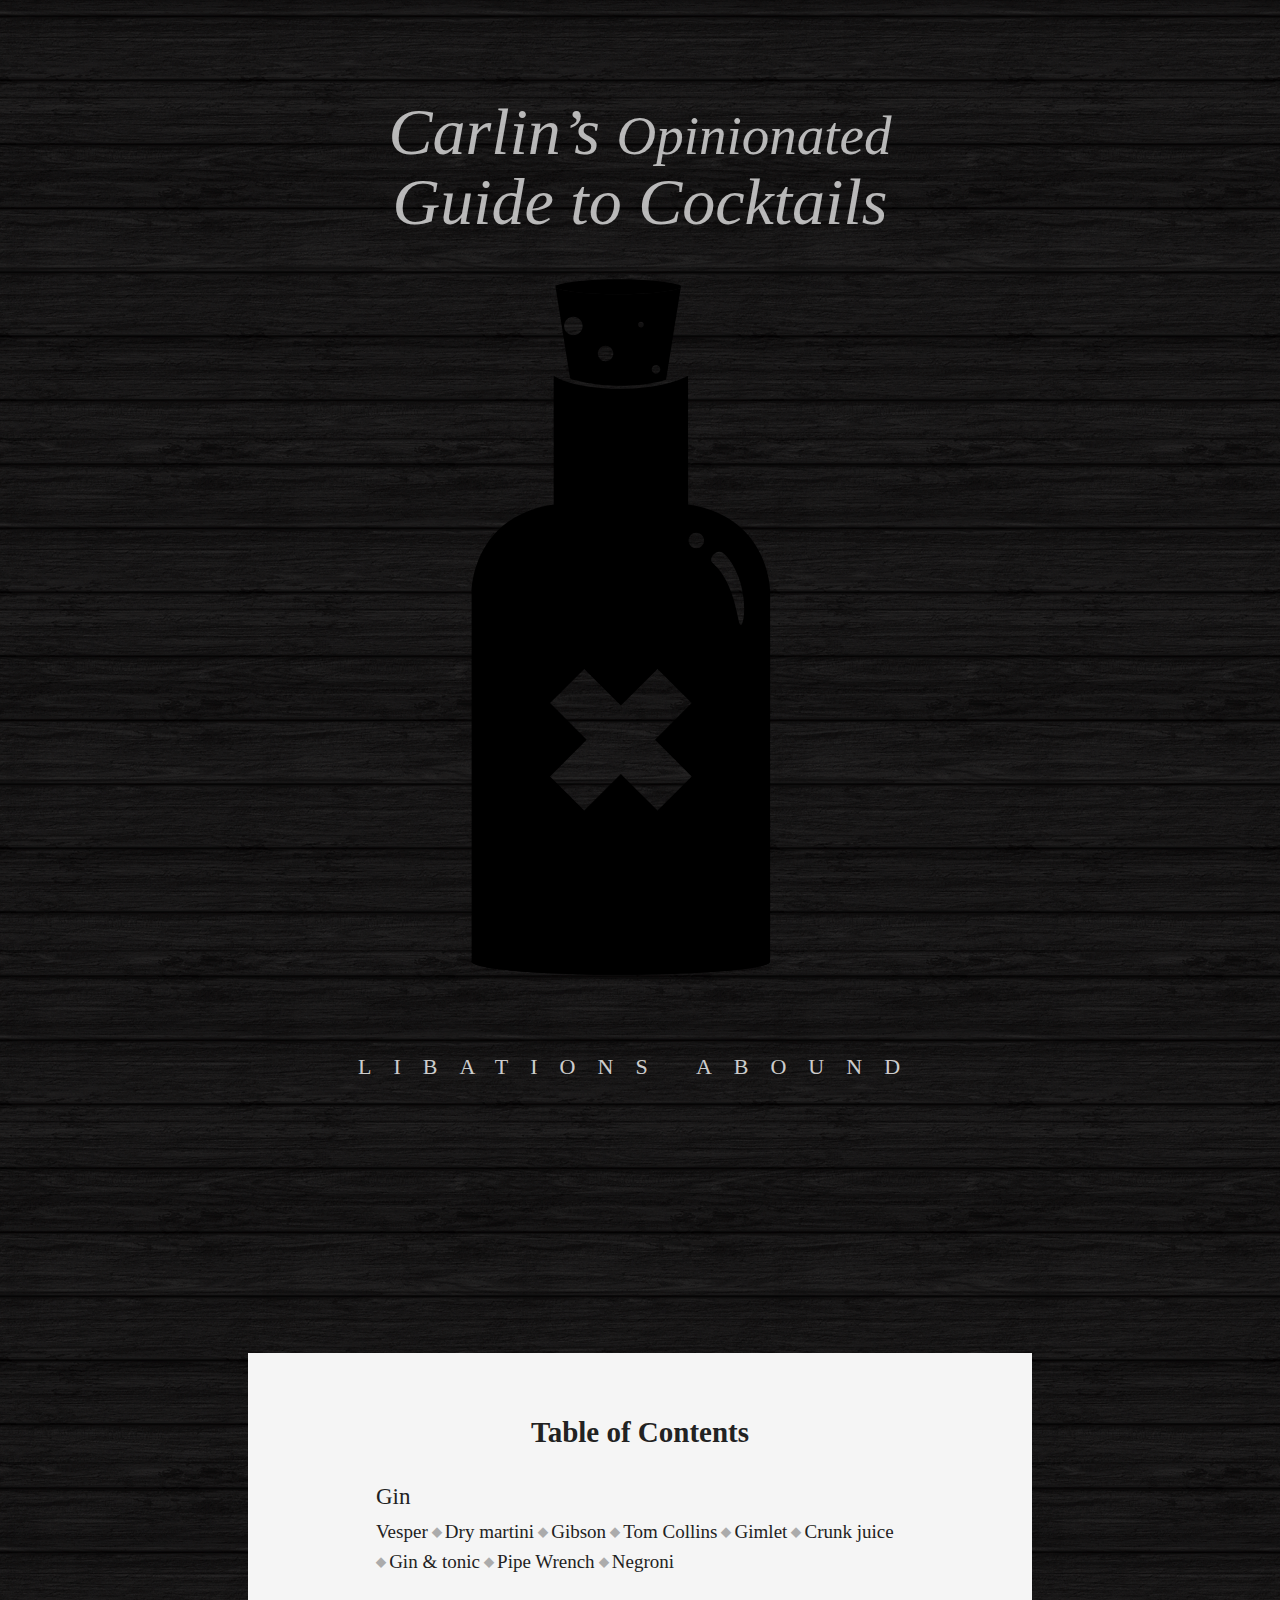
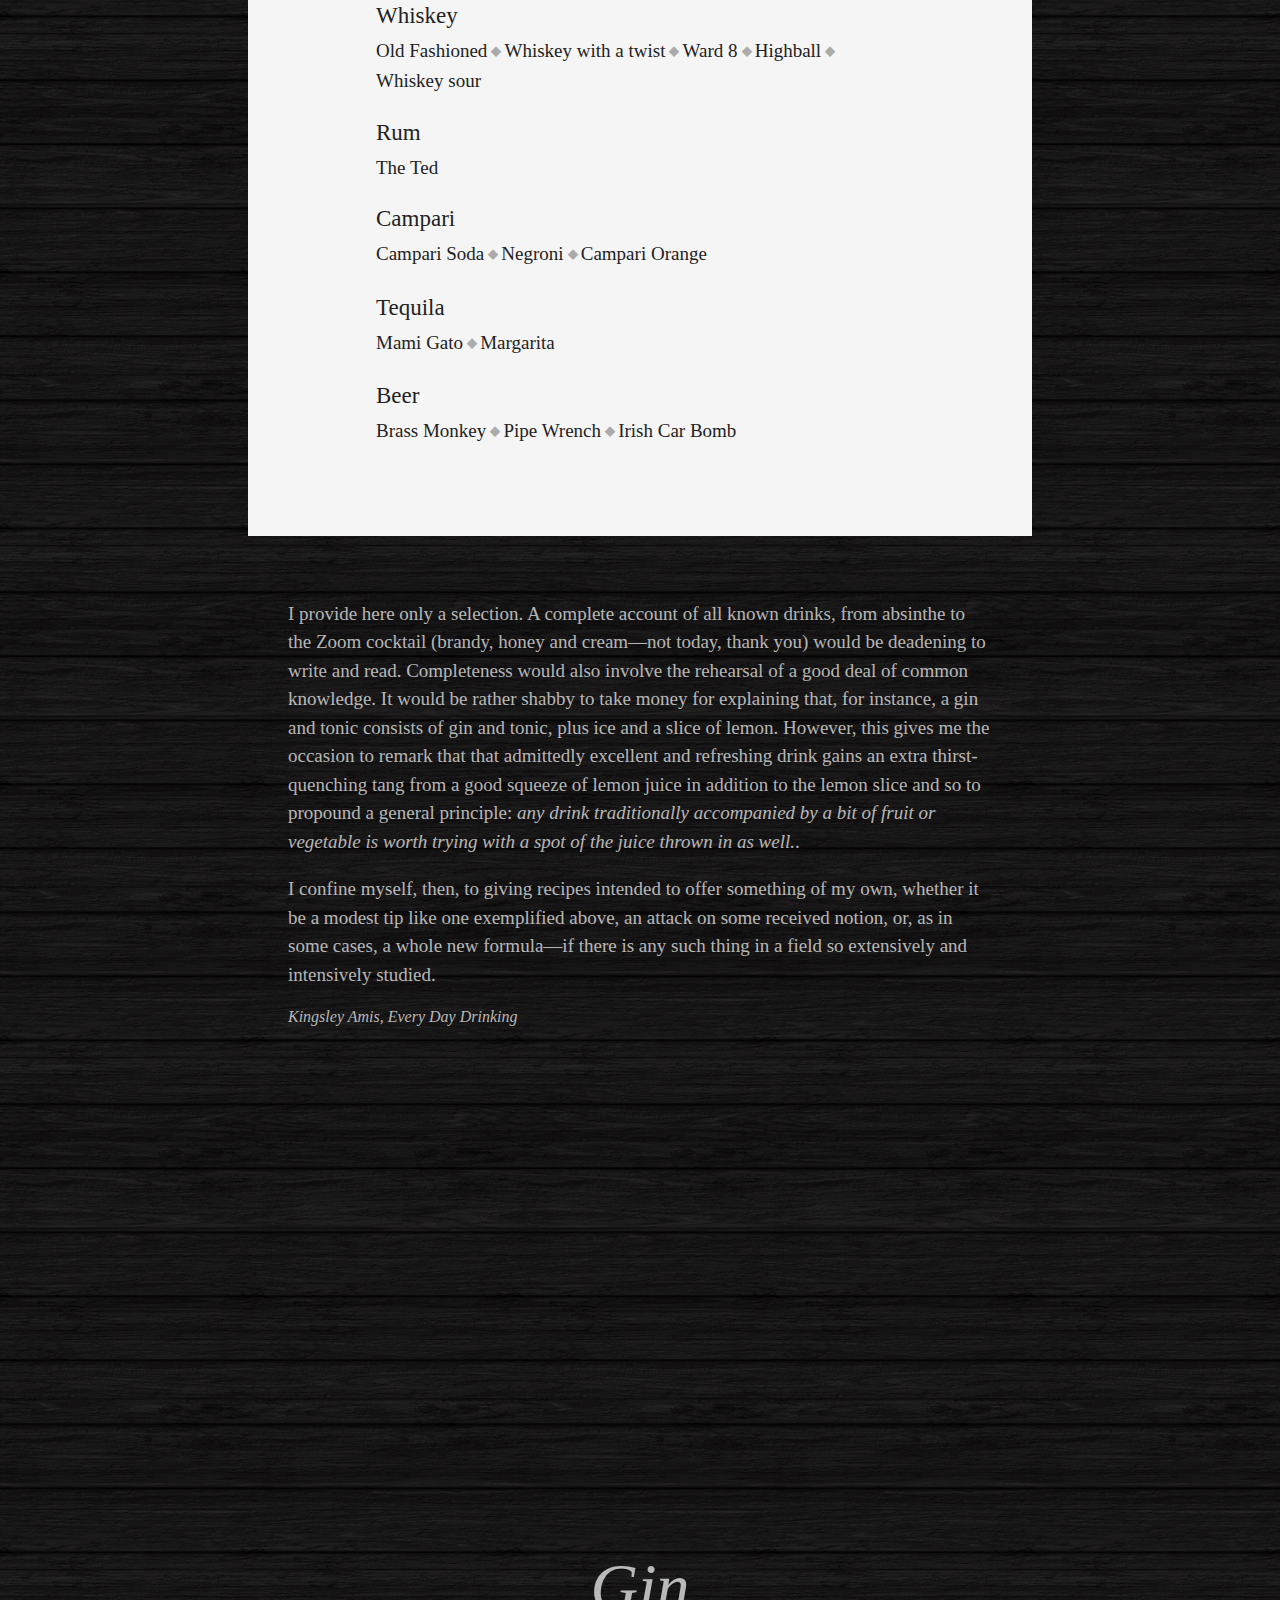
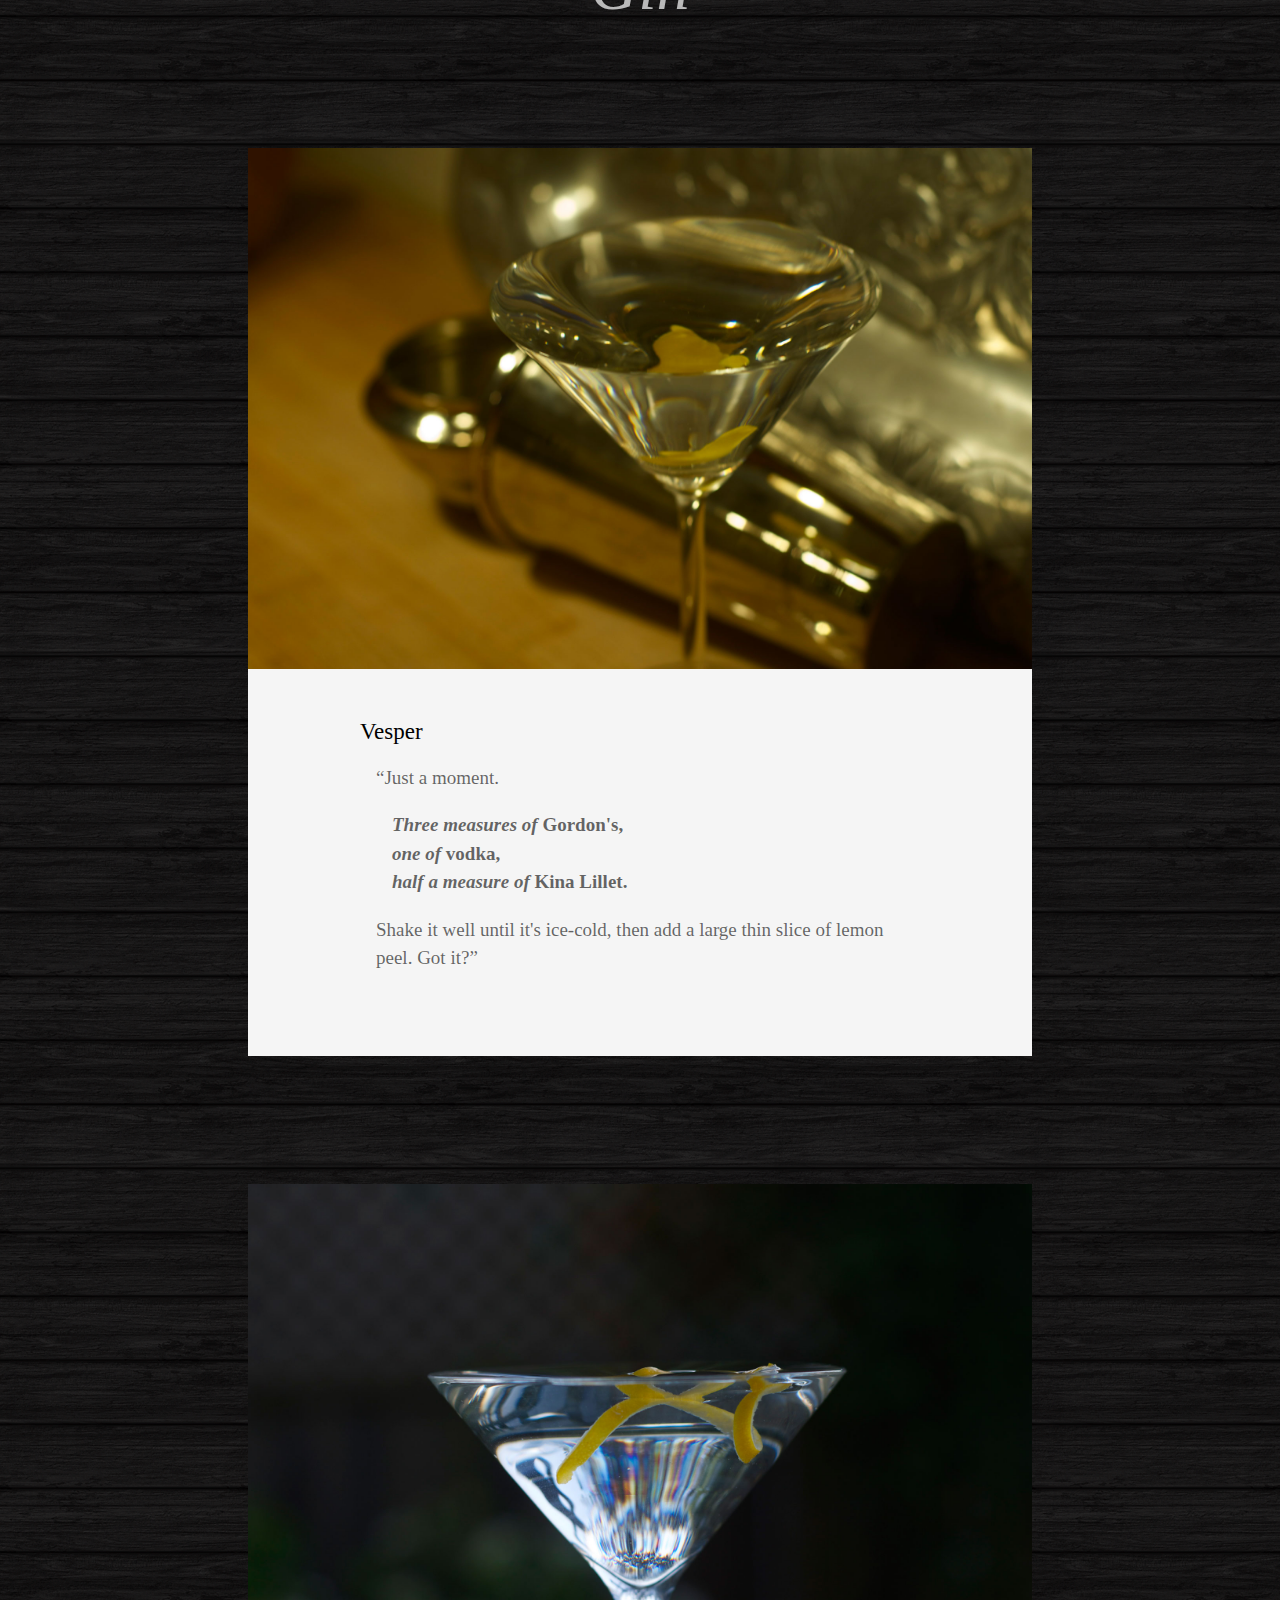
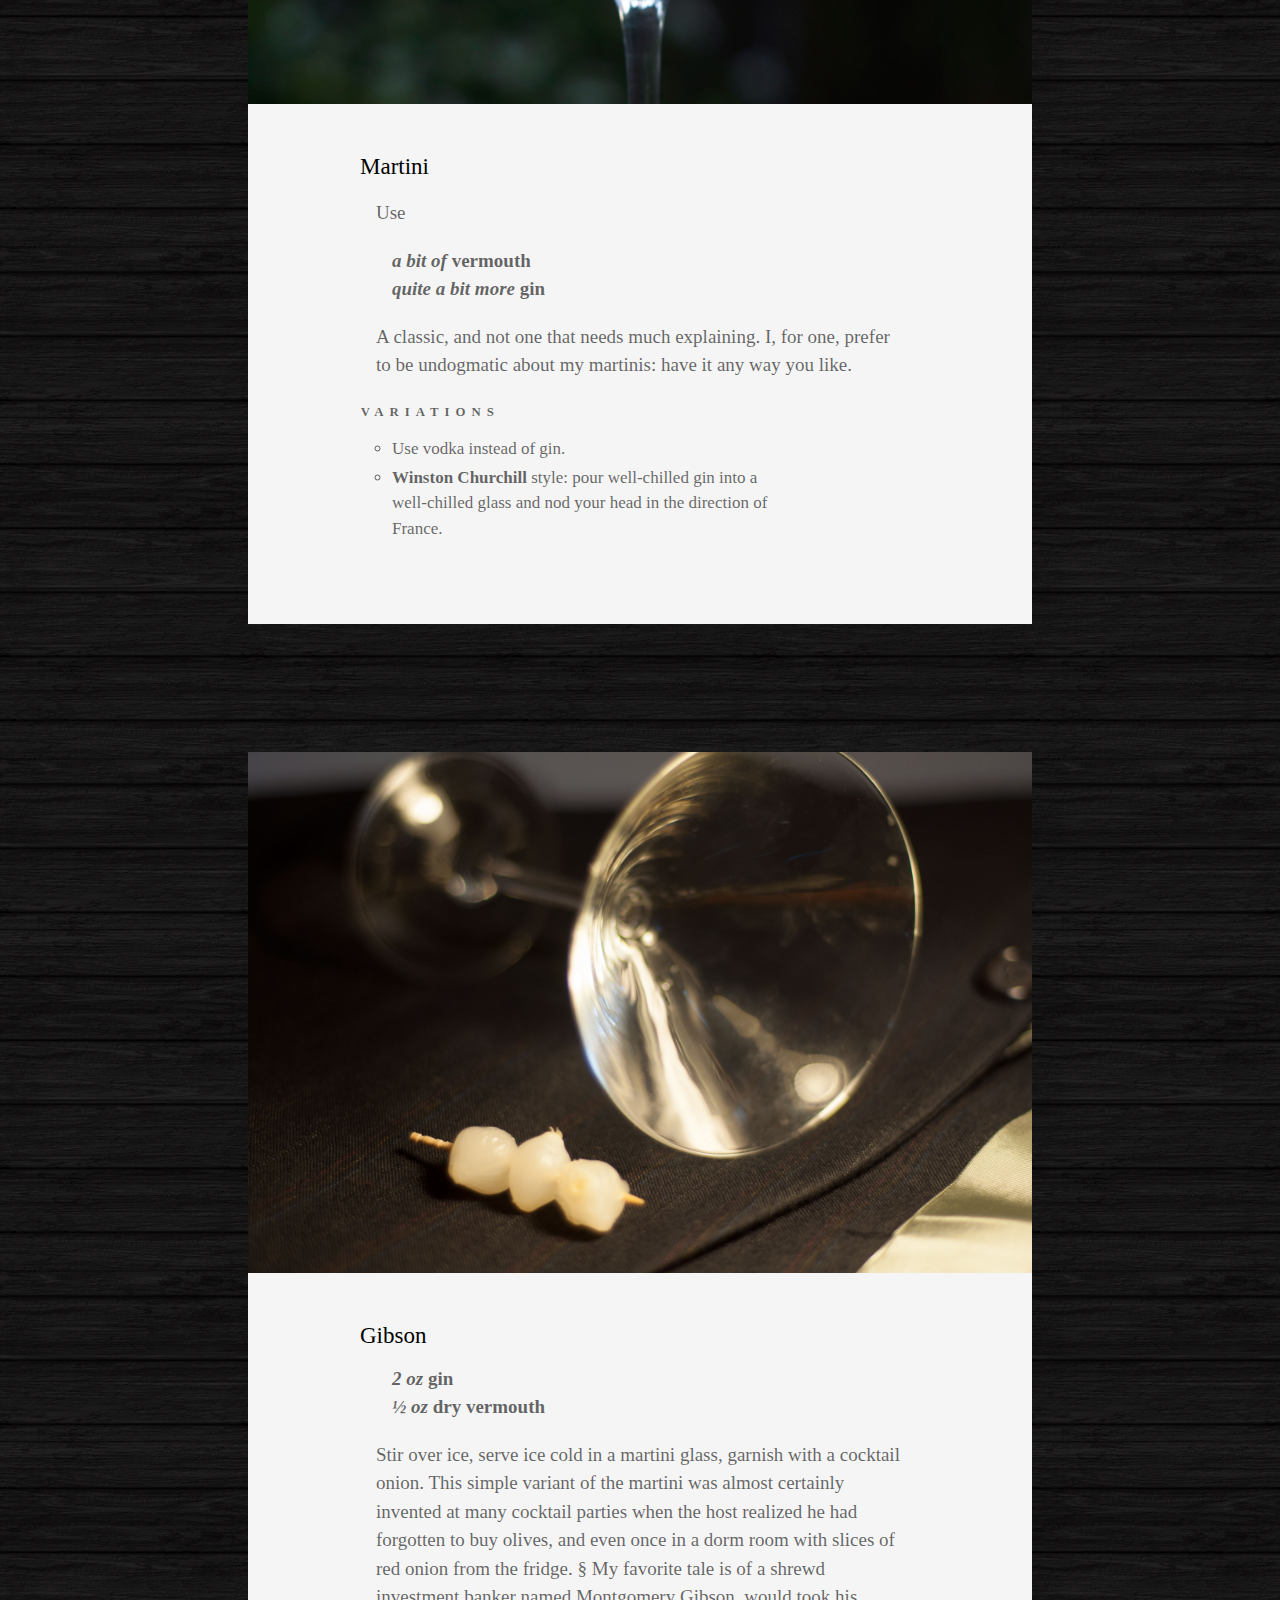
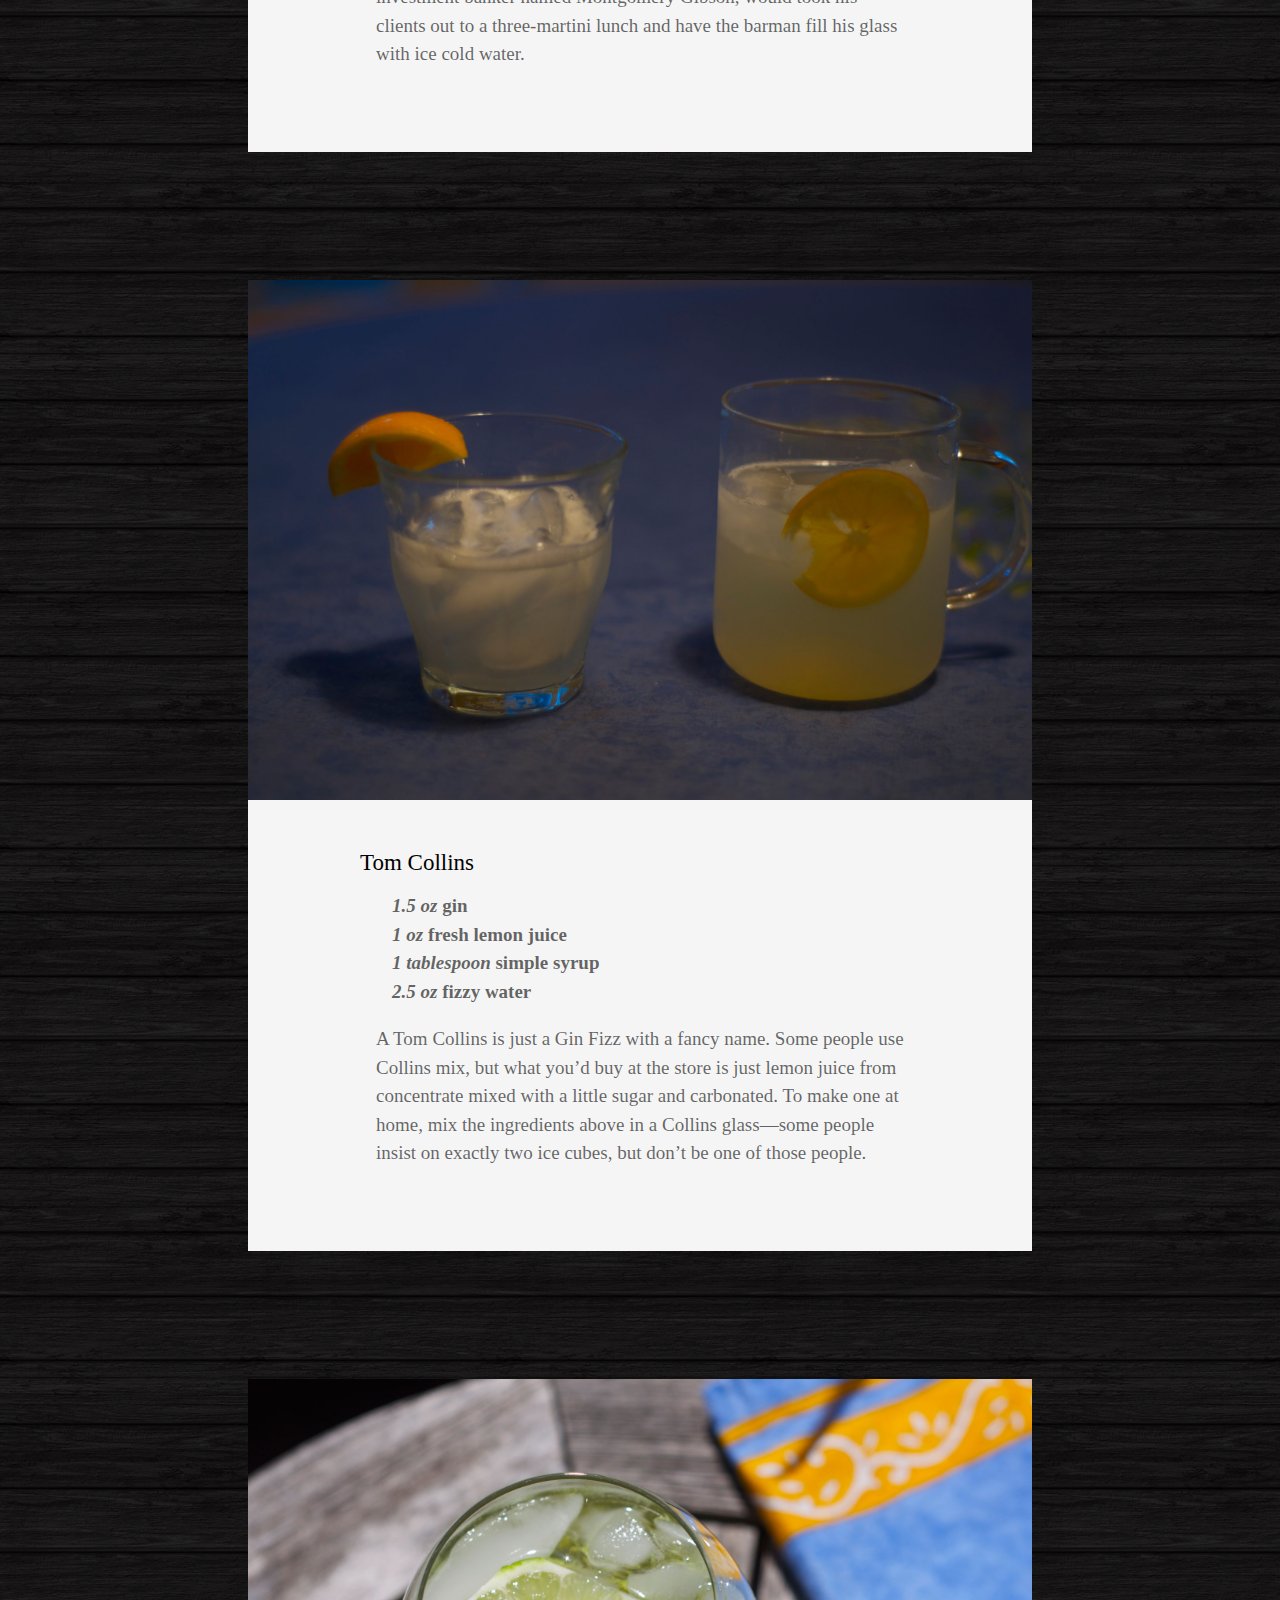
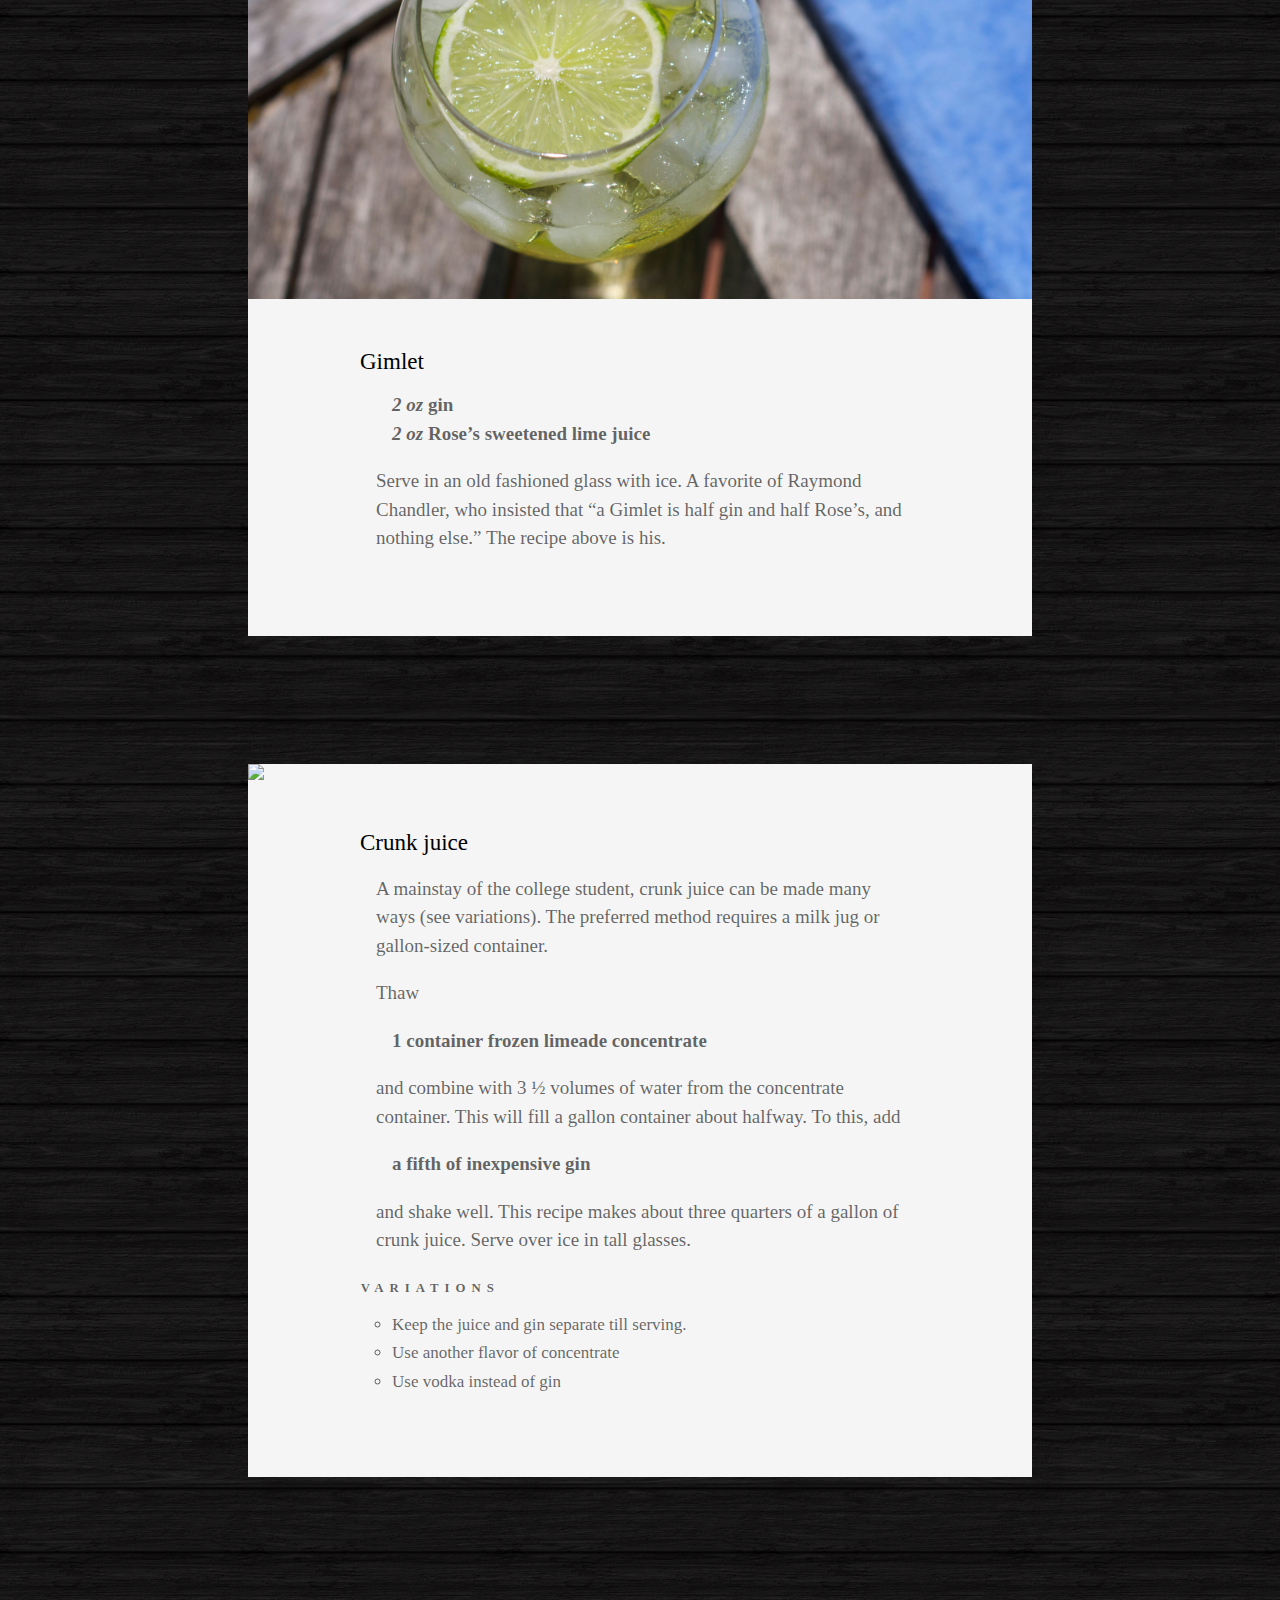
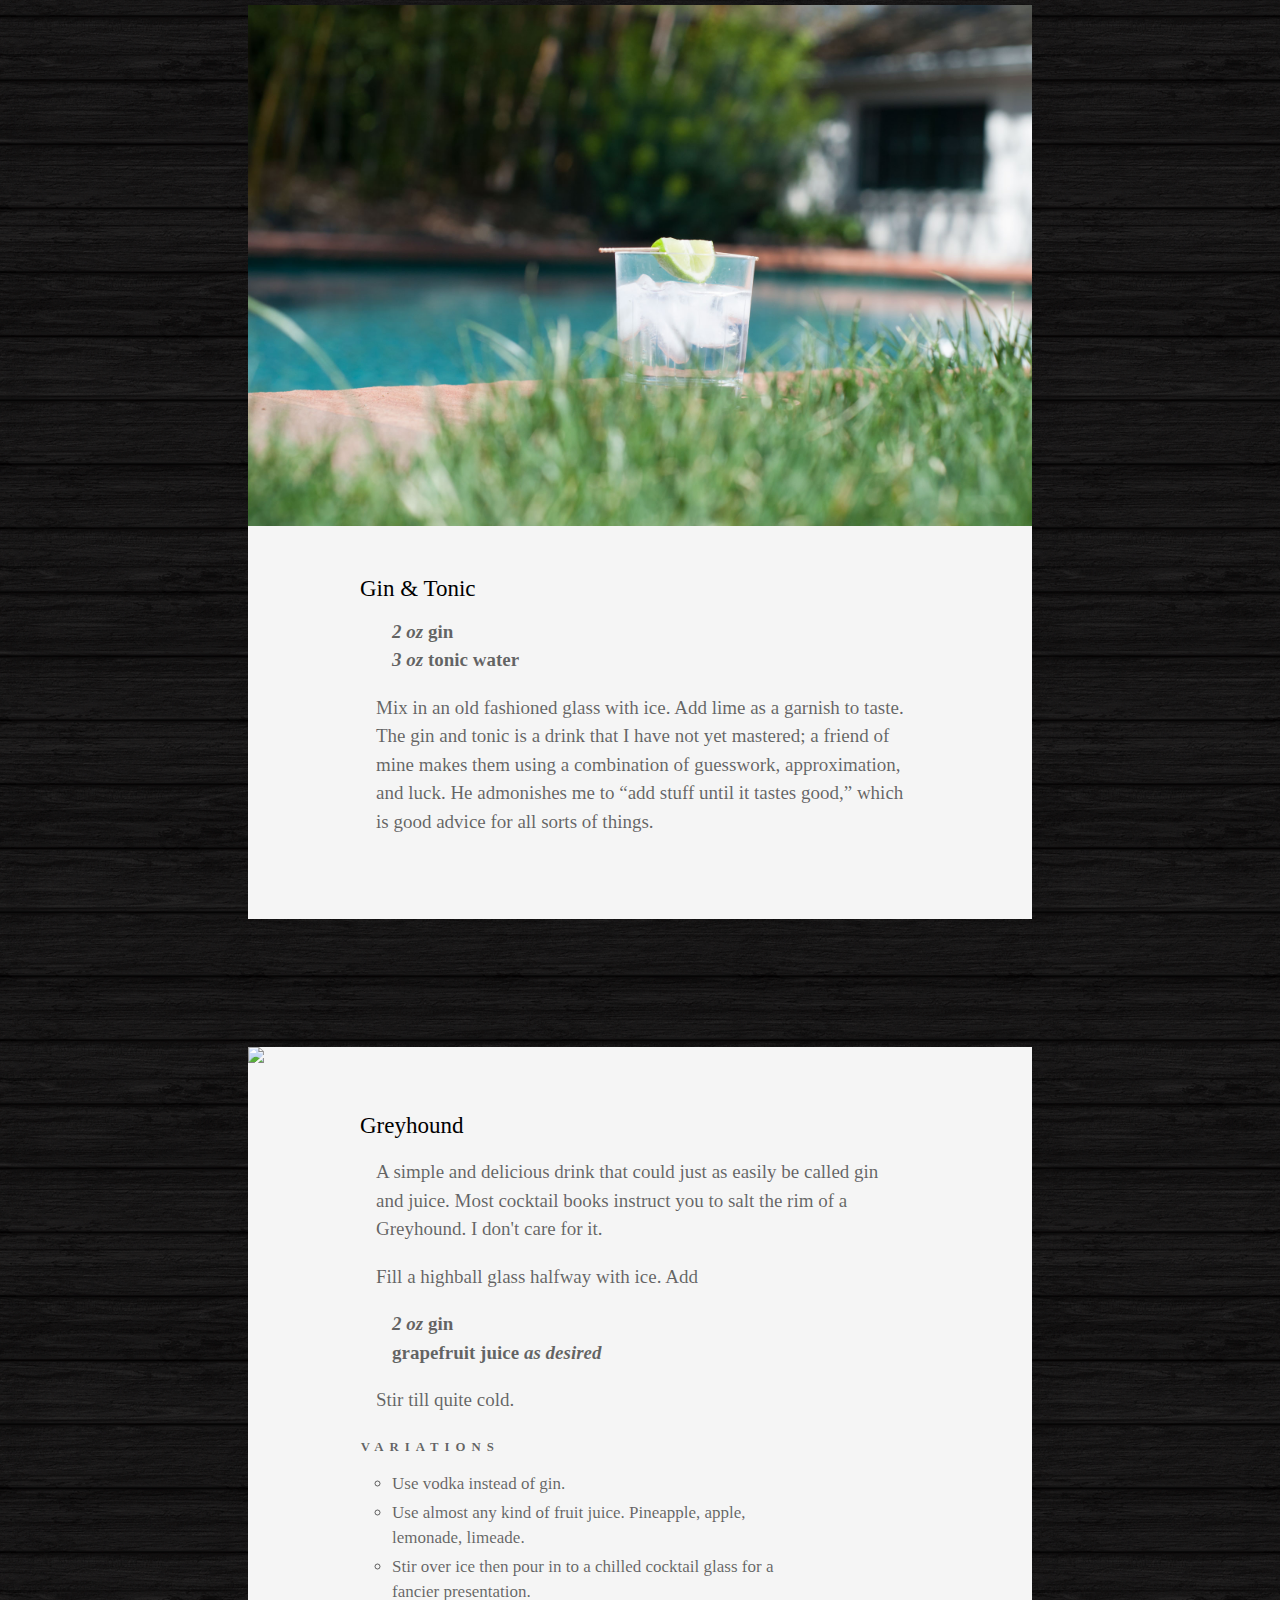
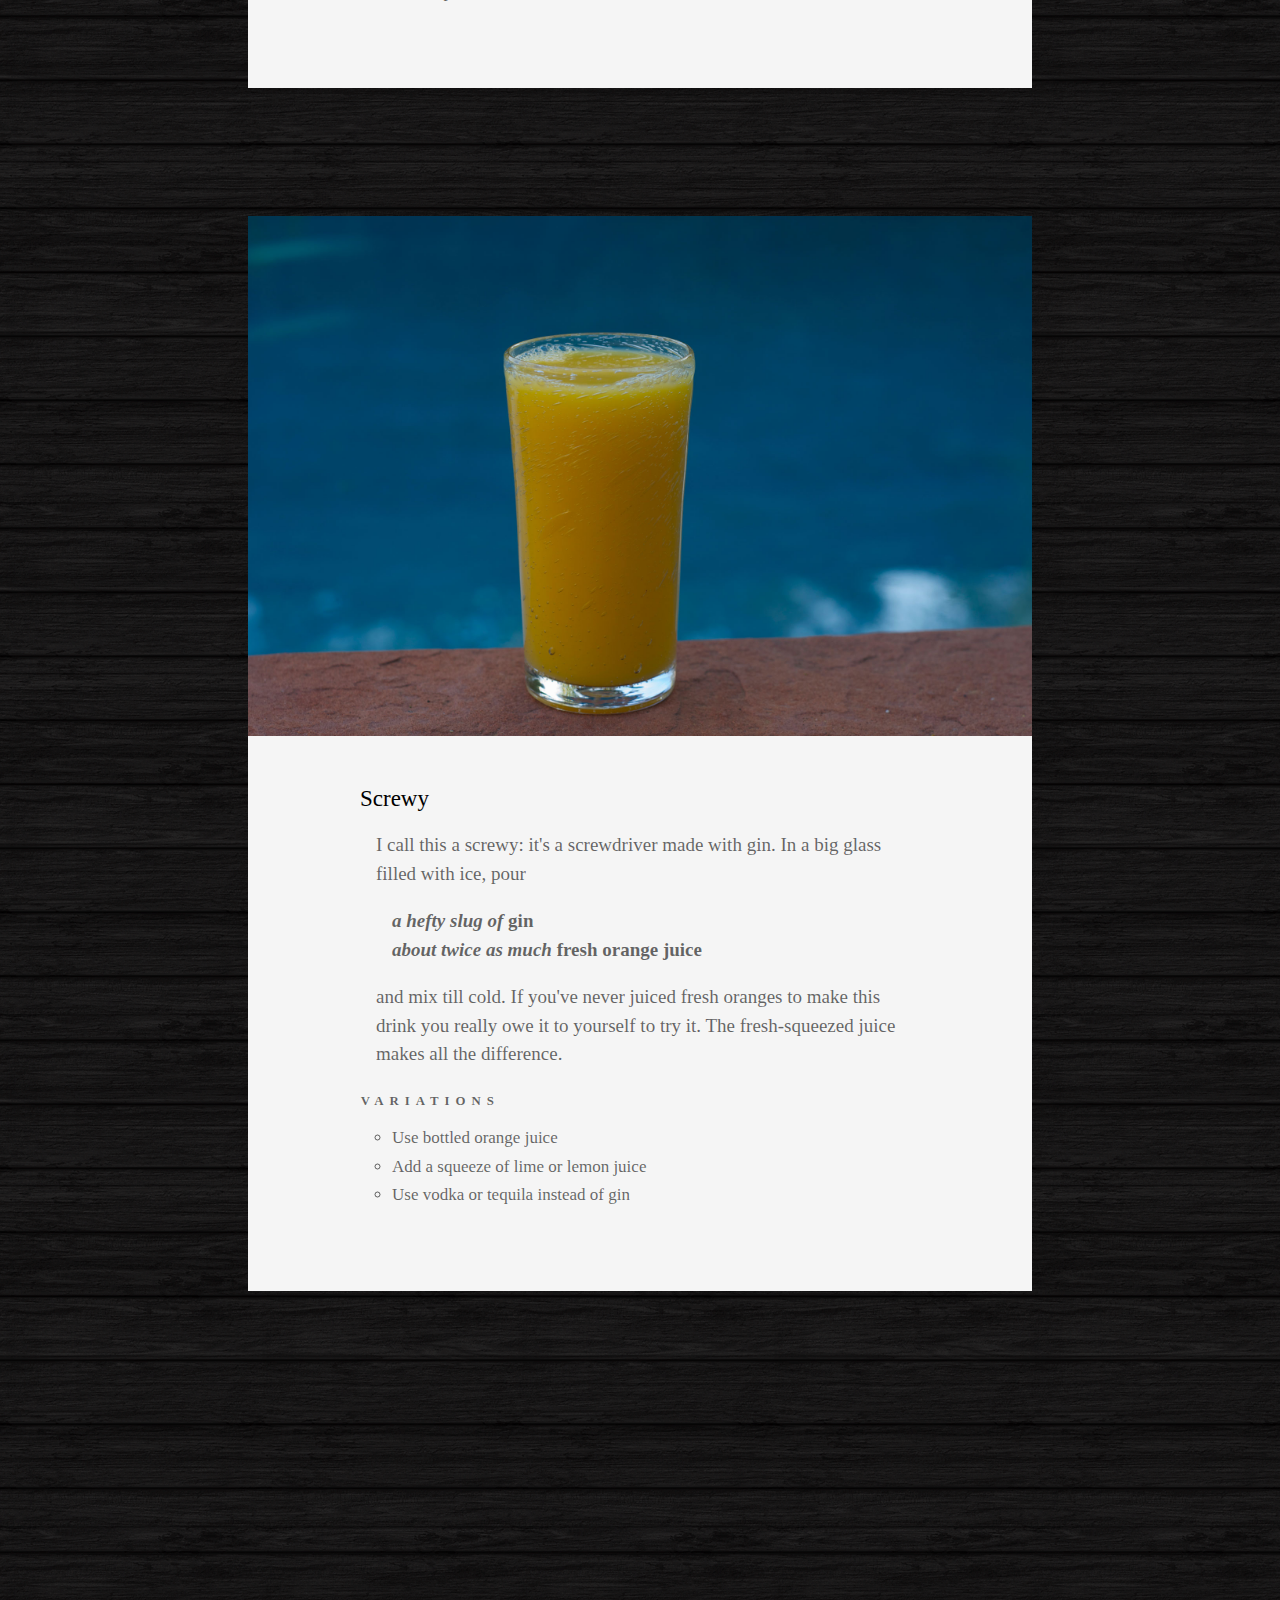
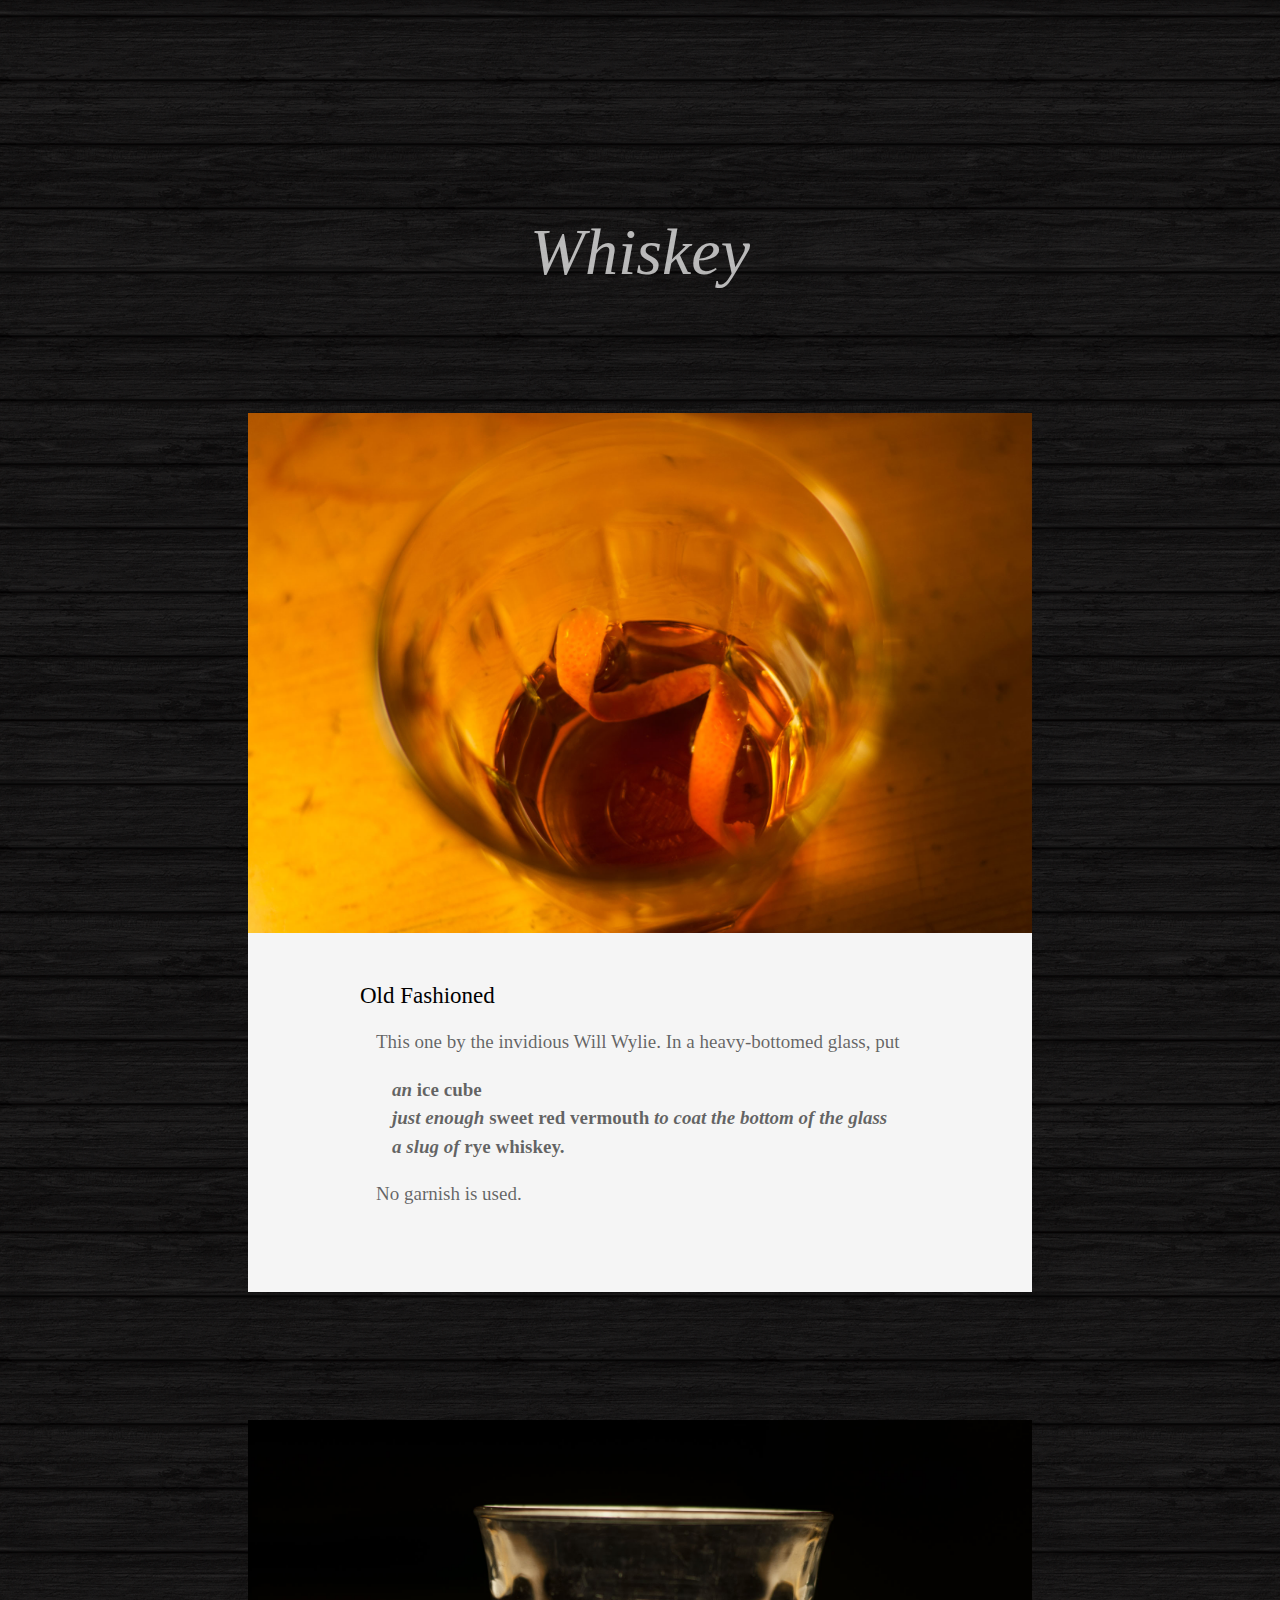
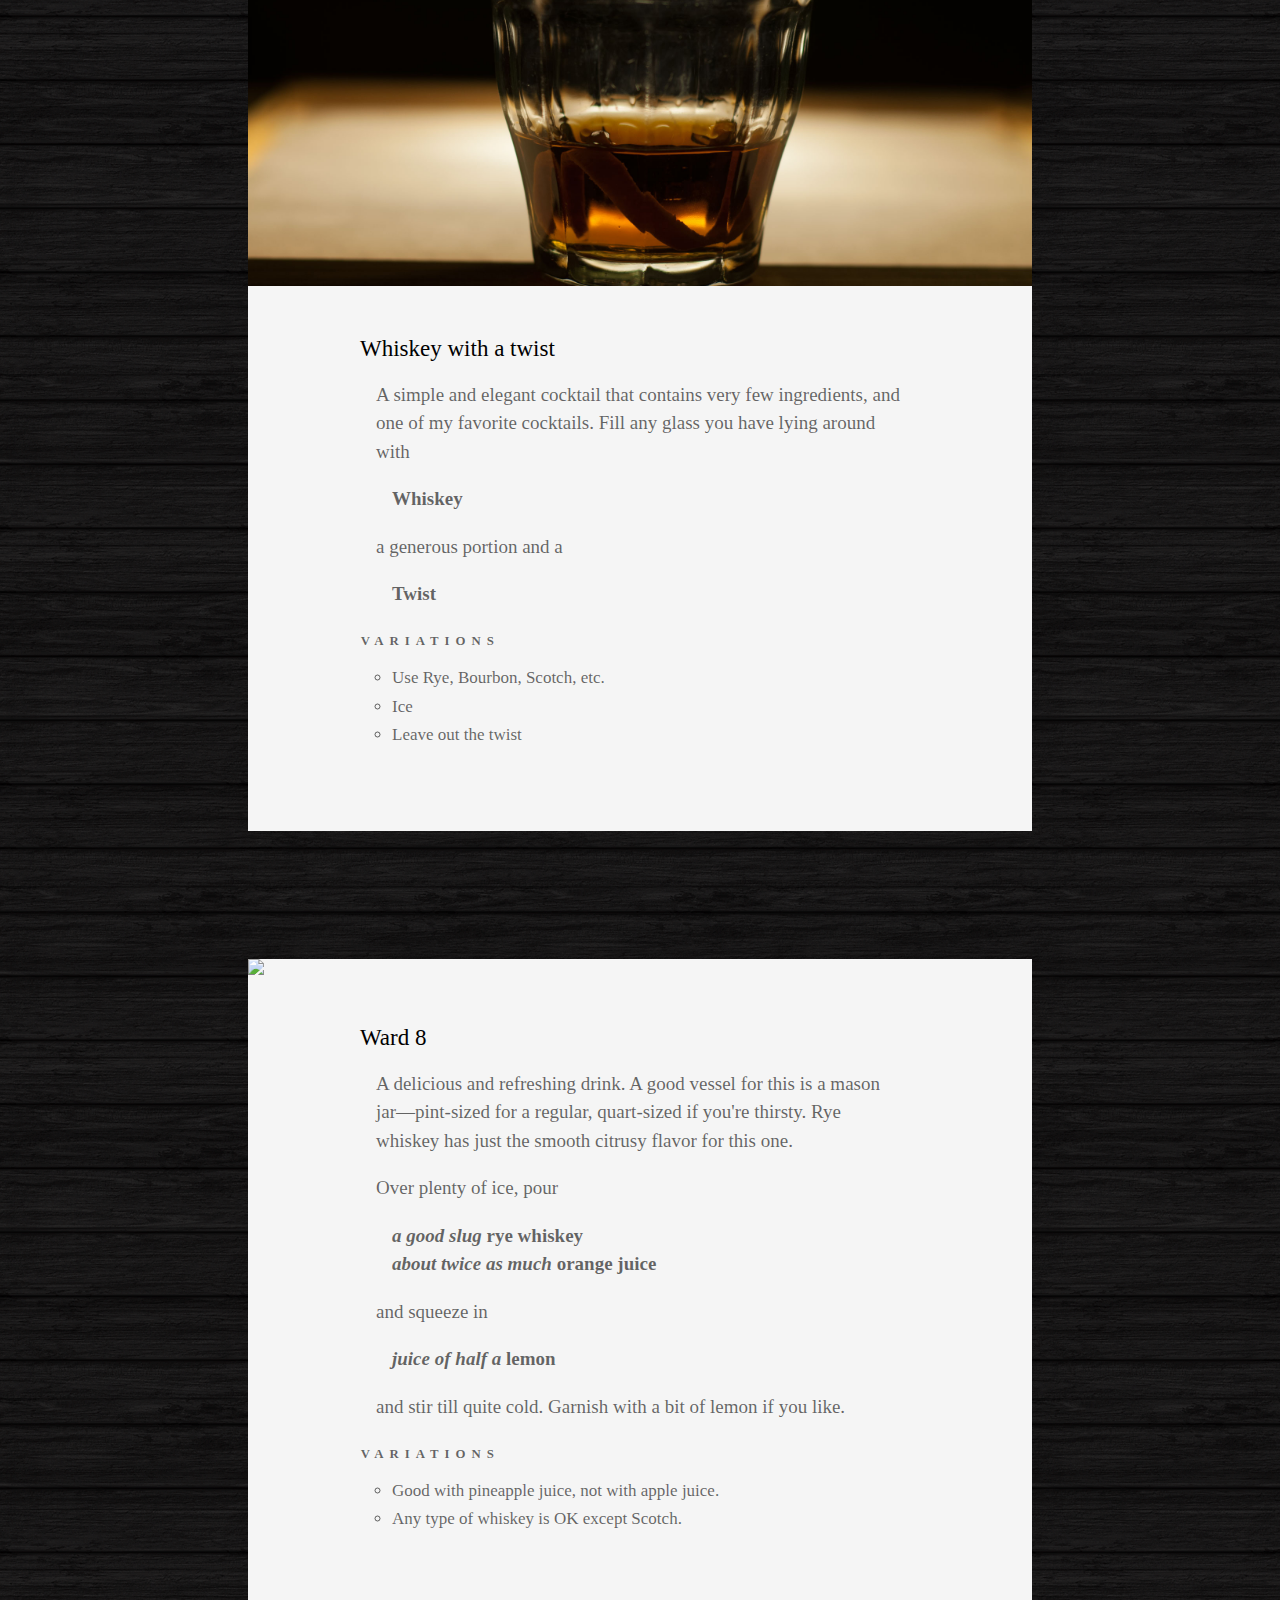
==== commit 11059d61: "Added the Winston Churchill style martini" ====
--- a/index.html
+++ b/index.html
@@ -93,8 +93,8 @@
 <!--Gin-->		
 		<h2 id="gin">Gin</h2>
 		<div>
-			<img src="vesper.jpg">
-			<h3 id="vesper">Vesper</h3>
+			<img  id="vesper" src="vesper.jpg">
+			<h3>Vesper</h3>
 
 			<p>&ldquo;Just a moment.</p>
 			<ul>
@@ -105,24 +105,25 @@
 			<p>Shake it well until it's ice-cold, then add a large thin slice of lemon peel. Got it?&rdquo;</p>
 			</div>
 		<div>		
-		<img src="martini.jpg">
-		<h3 id="martini">Martini</h3>
+		<img id="martini" src="martini.jpg">
+		<h3>Martini</h3>
 
 			<p>Use</p>
 			<ul>
 			<li><em>a bit of</em> vermouth</li>
 			<li><em>quite a bit more</em> gin</li>
 			</ul>
-			<p>some more text.</p>
+			<p>A classic, and not one that needs much explaining. I, for one, prefer to be undogmatic about my martinis: have it any way you like. </p>
 				<h4>Variations</h4>
 				<ul>
 					<li>Use vodka instead of gin.</li>
+					<li><strong>Winston Churchill</strong> style: pour well-chilled gin into a well-chilled glass and nod your head in the direction of France.</li>
 					</ul>
 			</div>
 
 		<div>
-		<img src="gibson.jpg">		
-		<h3 id="gibson">
+		<img id="gibson" src="gibson.jpg">		
+		<h3>
 			Gibson
 		</h3>
 
@@ -140,8 +141,8 @@
 	</div>
 
 		<div>	
-	<img src="tomcollins.jpg">
-		<h3 id="tom">
+	<img  id="tom" src="tomcollins.jpg">
+		<h3>
 			Tom Collins
 		</h3>
 
@@ -165,8 +166,8 @@
 	</div>
 
 	<div>
-	<img src="gimlet.jpg">	
-	<h3 id="gimlet">
+	<img id="gimlet" src="gimlet.jpg">	
+	<h3>
 		Gimlet
 	</h3>
 
@@ -184,8 +185,9 @@
 </div>
 
 	<div>
-	
-	<h3 id="crunk">
+		<img id="crunk" src="crunk.jpg">
+	
+	<h3>
 		Crunk juice
 	</h3>
 
@@ -209,8 +211,8 @@
 	</div>
 
 <div>
-	<img src="gintonic.jpg">
-	<h3 id="gintonic">
+	<img id="gintonic" src="gintonic.jpg">
+	<h3>
 		Gin &amp; Tonic
 	</h3>
 
@@ -228,8 +230,8 @@
 </div>
 
 	<div>
-	<img src="greyhound.jpg">
-	<h3 id="greyhound">
+	<img id="greyhound" src="greyhound.jpg">
+	<h3>
 		Greyhound
 	</h3>
 
@@ -255,8 +257,8 @@
 	
 </div>
 	<div>
-	<img src="screwdriver.jpg"> 
-	<h3 id="screwdriver">
+	<img id="screwdriver" src="screwdriver.jpg"> 
+	<h3>
 		Screwy
 	</h3>
 	
@@ -285,8 +287,8 @@
 		<h2 id="whiskey">Whiskey</h2>
 
 		<div>
-			<img src="old.jpg">
-			<h3 id="old">Old Fashioned</h3>
+			<img id="old" src="old.jpg">
+			<h3>Old Fashioned</h3>
 			<p>This one by the invidious Will Wylie. In a heavy-bottomed glass, put</p>
 			<ul><li><em>an</em> ice cube </li>
 				<li><em>just enough</em> sweet red vermouth <em>to coat the bottom of the glass</em></li>
@@ -297,8 +299,8 @@
 
 		
 		<div>
-		<img src="twist.jpg">
-		<h3 id="twist">Whiskey with a twist</h3>
+		<img id="twist" src="twist.jpg">
+		<h3>Whiskey with a twist</h3>
 		<p>A simple and elegant cocktail that contains very few ingredients, and one of my favorite cocktails. Fill any glass you have lying around with</p>
 		<ul>
 			<li>Whiskey</li>
@@ -316,8 +318,8 @@
 		</div>
 		
 		<div>
-		<img src="ward8.jpg">
-		<h3 id="ward8">Ward 8</h3>
+		<img id="ward8" src="ward8.jpg">
+		<h3>Ward 8</h3>
 		<p>A delicious and refreshing drink. A good vessel for this is a mason jar&mdash;pint-sized for a regular, quart-sized if you're thirsty. Rye whiskey has just the smooth citrusy flavor for this one.</p>
 		<p>Over plenty of ice, pour</p>
 		<ul>
@@ -336,8 +338,8 @@
 		</div>
 		
 		<div>
-		<img src="highball.jpg">
-		<h3 id="highball">
+		<img id="highball" src="highball.jpg">
+		<h3>
 			Highball
 		</h3>
 		<ul>
@@ -354,8 +356,8 @@
 	</div>
 	
 	<div>
-	<img src="sour.jpg">
-	<h3 id="sour">Whiskey Sour</h3>
+	<img  id="sour" src="sour.jpg">
+	<h3>Whiskey Sour</h3>
 	<ul>
 		<li><em>2 oz </em>Whiskey</li>
 		<li><em>1 &frac12; oz </em>Lemon Juice</li>
@@ -385,8 +387,8 @@
 		<h2 id="campari">Campari</h2>
 	   
 	   <div>
-	   <img src="soda.jpg">
-			<h3 id="soda">
+	   <img  id="soda" src="soda.jpg">
+			<h3>
 				Campari &amp; Soda
 			</h3>
 
@@ -404,9 +406,9 @@
 		</div>
 		
 
-			<div>
-					<img src="negroni.jpg">
-		<h3 id="negroni">
+		<div>
+			<img id="negroni" src="negroni.jpg">
+			<h3>
 				Negroni
 			</h3>
 
@@ -432,8 +434,8 @@
 		</div>
 
 		<div>
-		<img src="orange.jpg">		
-		<h3 id="orange">
+		<img id="orange" src="orange.jpg">		
+		<h3>
 			Campari Orange
 		</h3>
 
@@ -455,8 +457,8 @@
 <!--Tequila-->
 <h2 id="tequila">Tequila</h2>	
 			<div>
-				<img src="gato1.jpg">
-				<h3 id="gato">Mami Gato</h3>
+				<img id="gato" src="gato1.jpg">
+				<h3>Mami Gato</h3>
 				<p>Created at Terra in Saint Helena, the Mami Gato is a subtle cocktail, belieing its ingredients. To make it, mix </p>
 					<ul>
 						<li><em>good slug</em> tequila </li>
@@ -471,8 +473,8 @@
 			</div>
 
 			<div>
-				<img src="margarita.jpg">
-				<h3 id="margarita">
+				<img id="margarita" src="margarita.jpg">
+				<h3>
 				Margarita
 			</h3>
 			<ul>
@@ -495,8 +497,8 @@
 		<h2 id="beer">Beer</h2>
 	
 	<div>		
-		<img src="bmonkey.jpg" alt="bmonkey" width="" height="" />
-	<h3 id="brass">Brass Monkey</h3>
+		<img id="brass" src="bmonkey.jpg">
+	<h3>Brass Monkey</h3>
 
 	<ul>
 		<p>
@@ -517,8 +519,8 @@
 	
 
 			<div>
-			<img src="pipe.jpg">	
-				<h3 id="pipe">
+			<img src="pipe.jpg"  id="pipe">	
+				<h3>
 				Pipe Wrench
 			</h3>
 
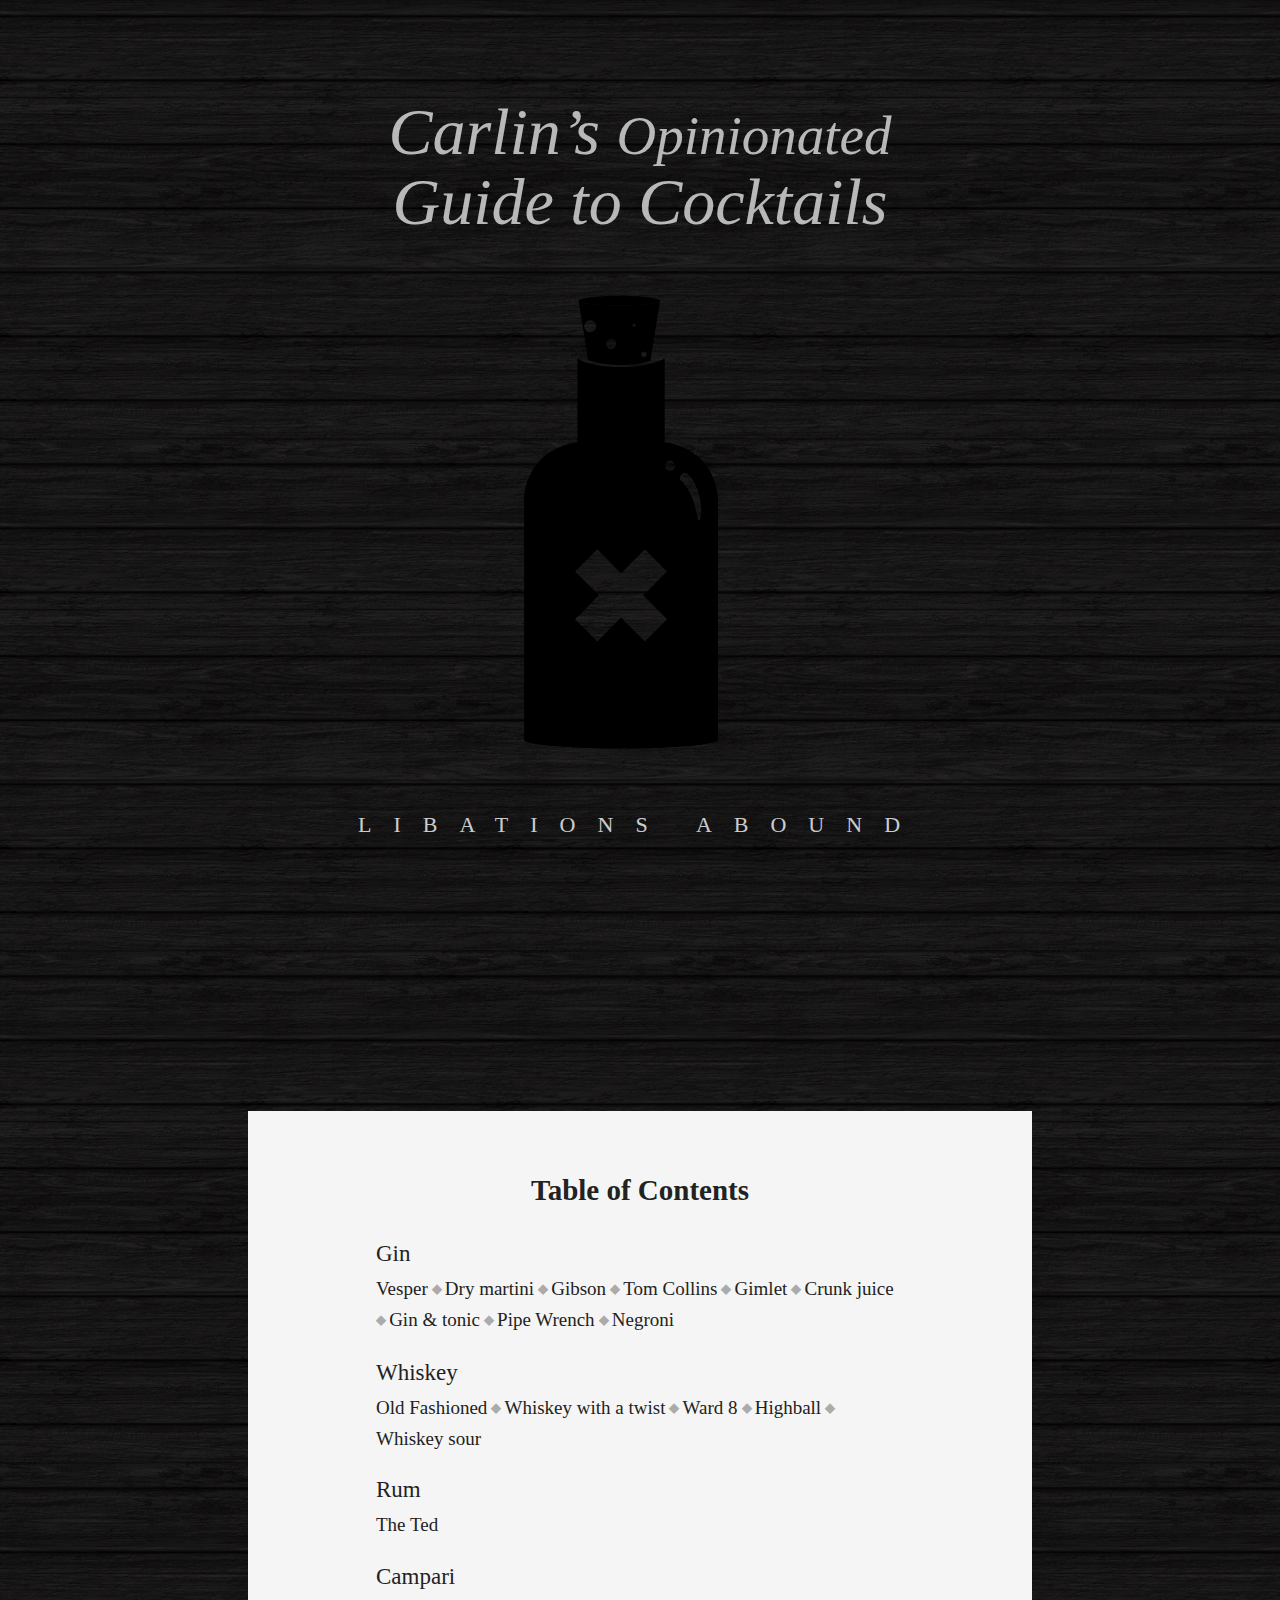
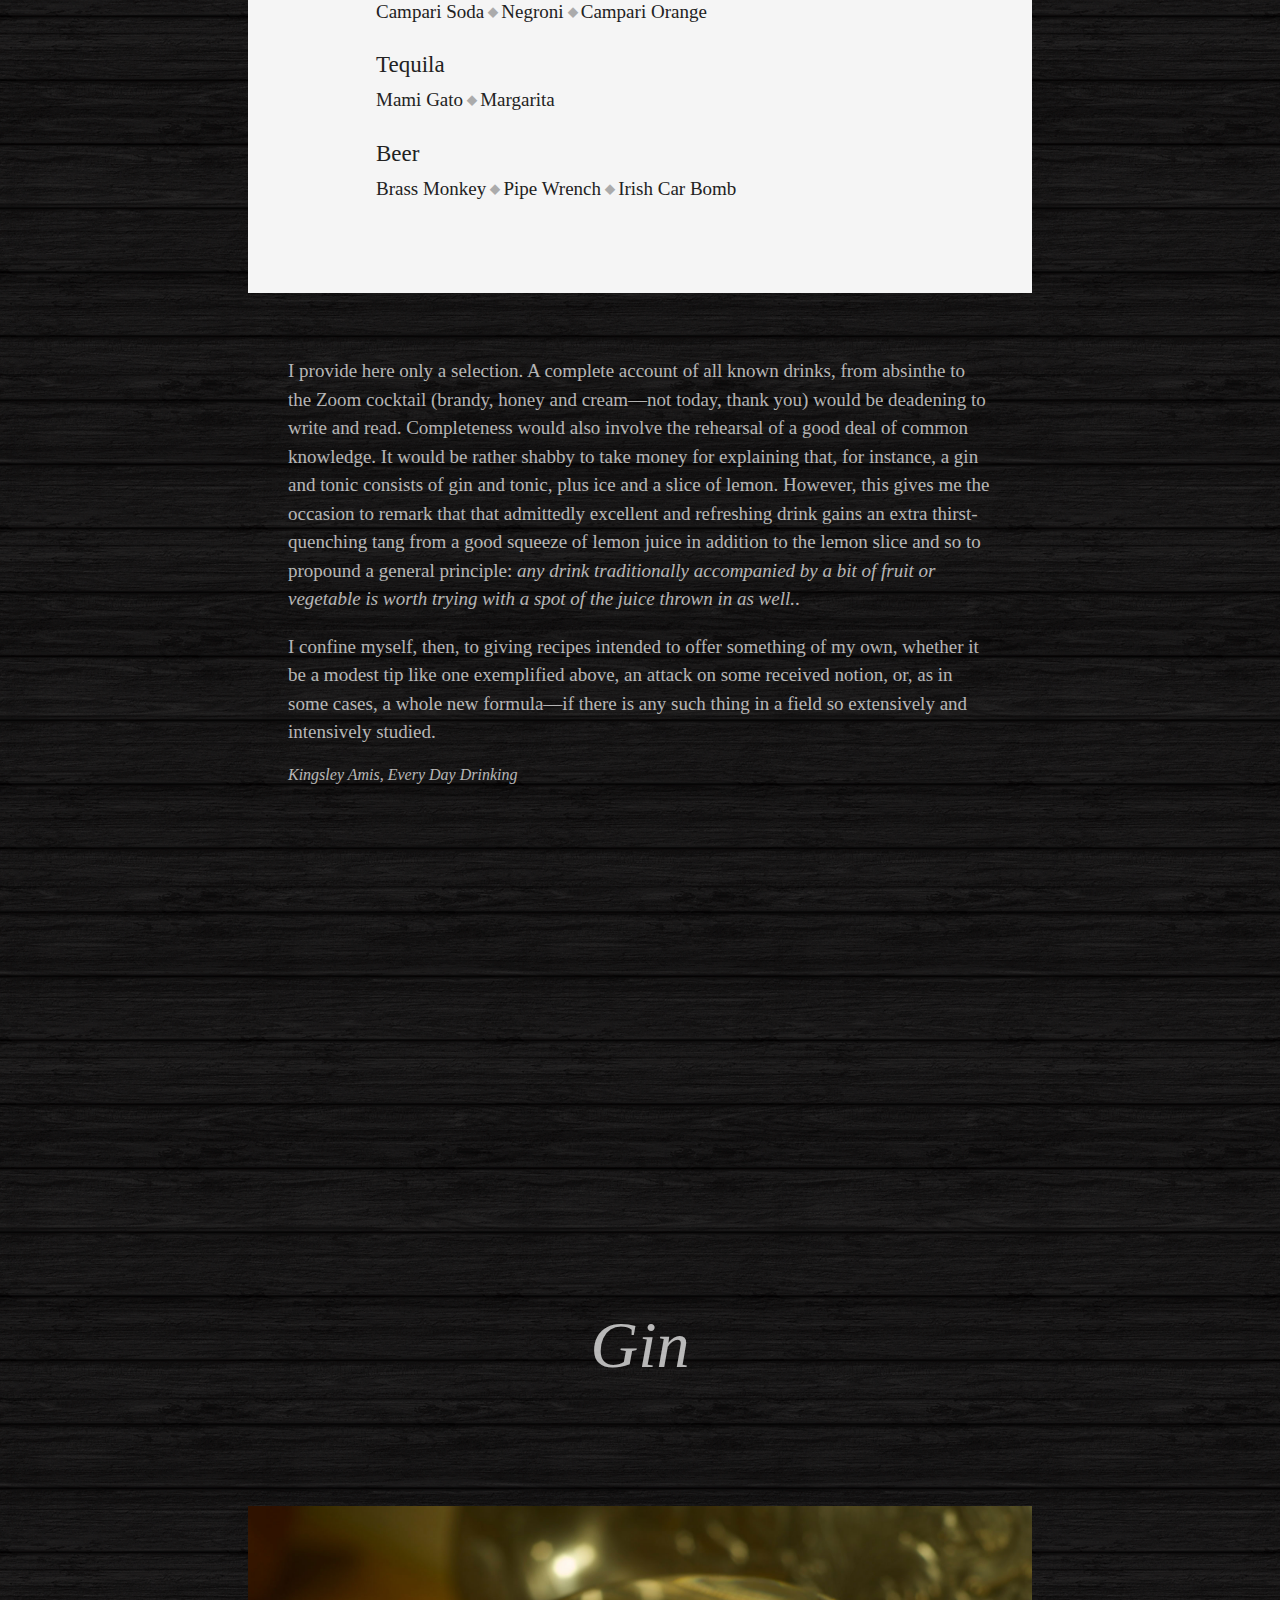
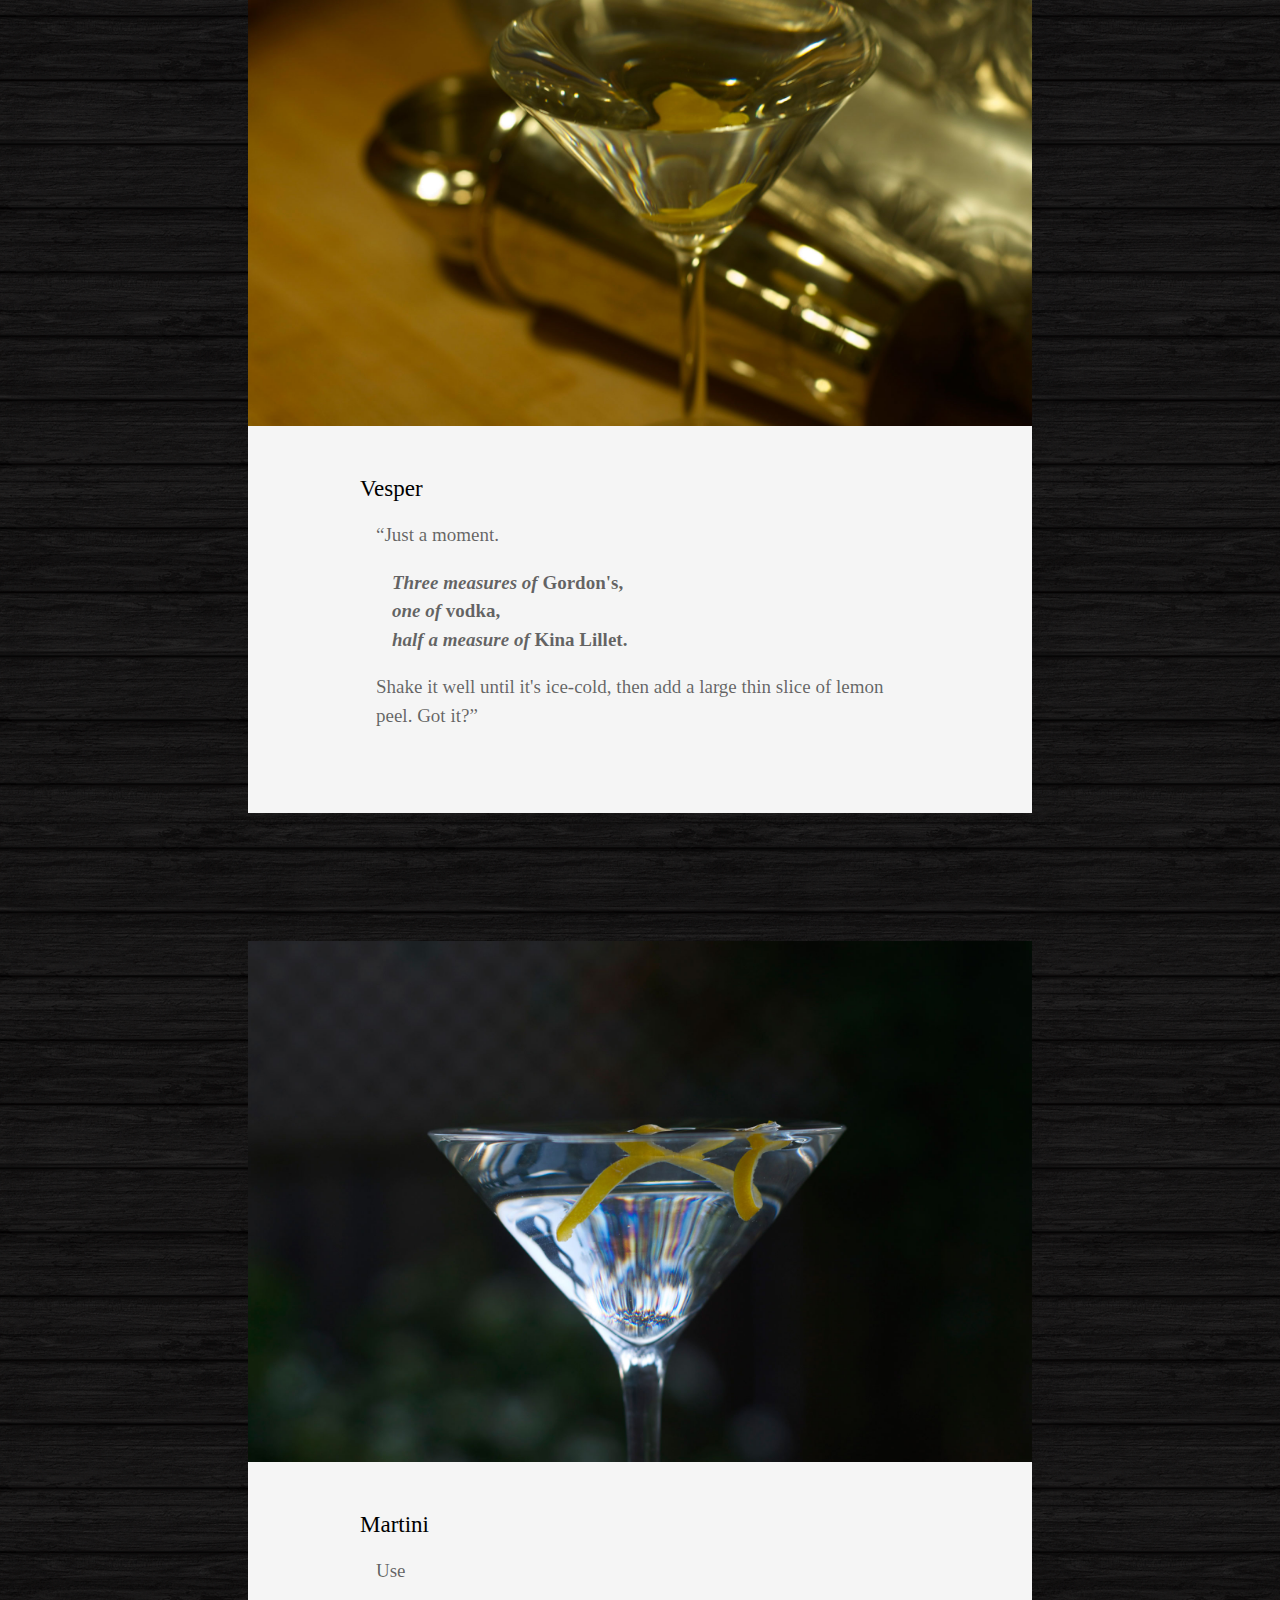
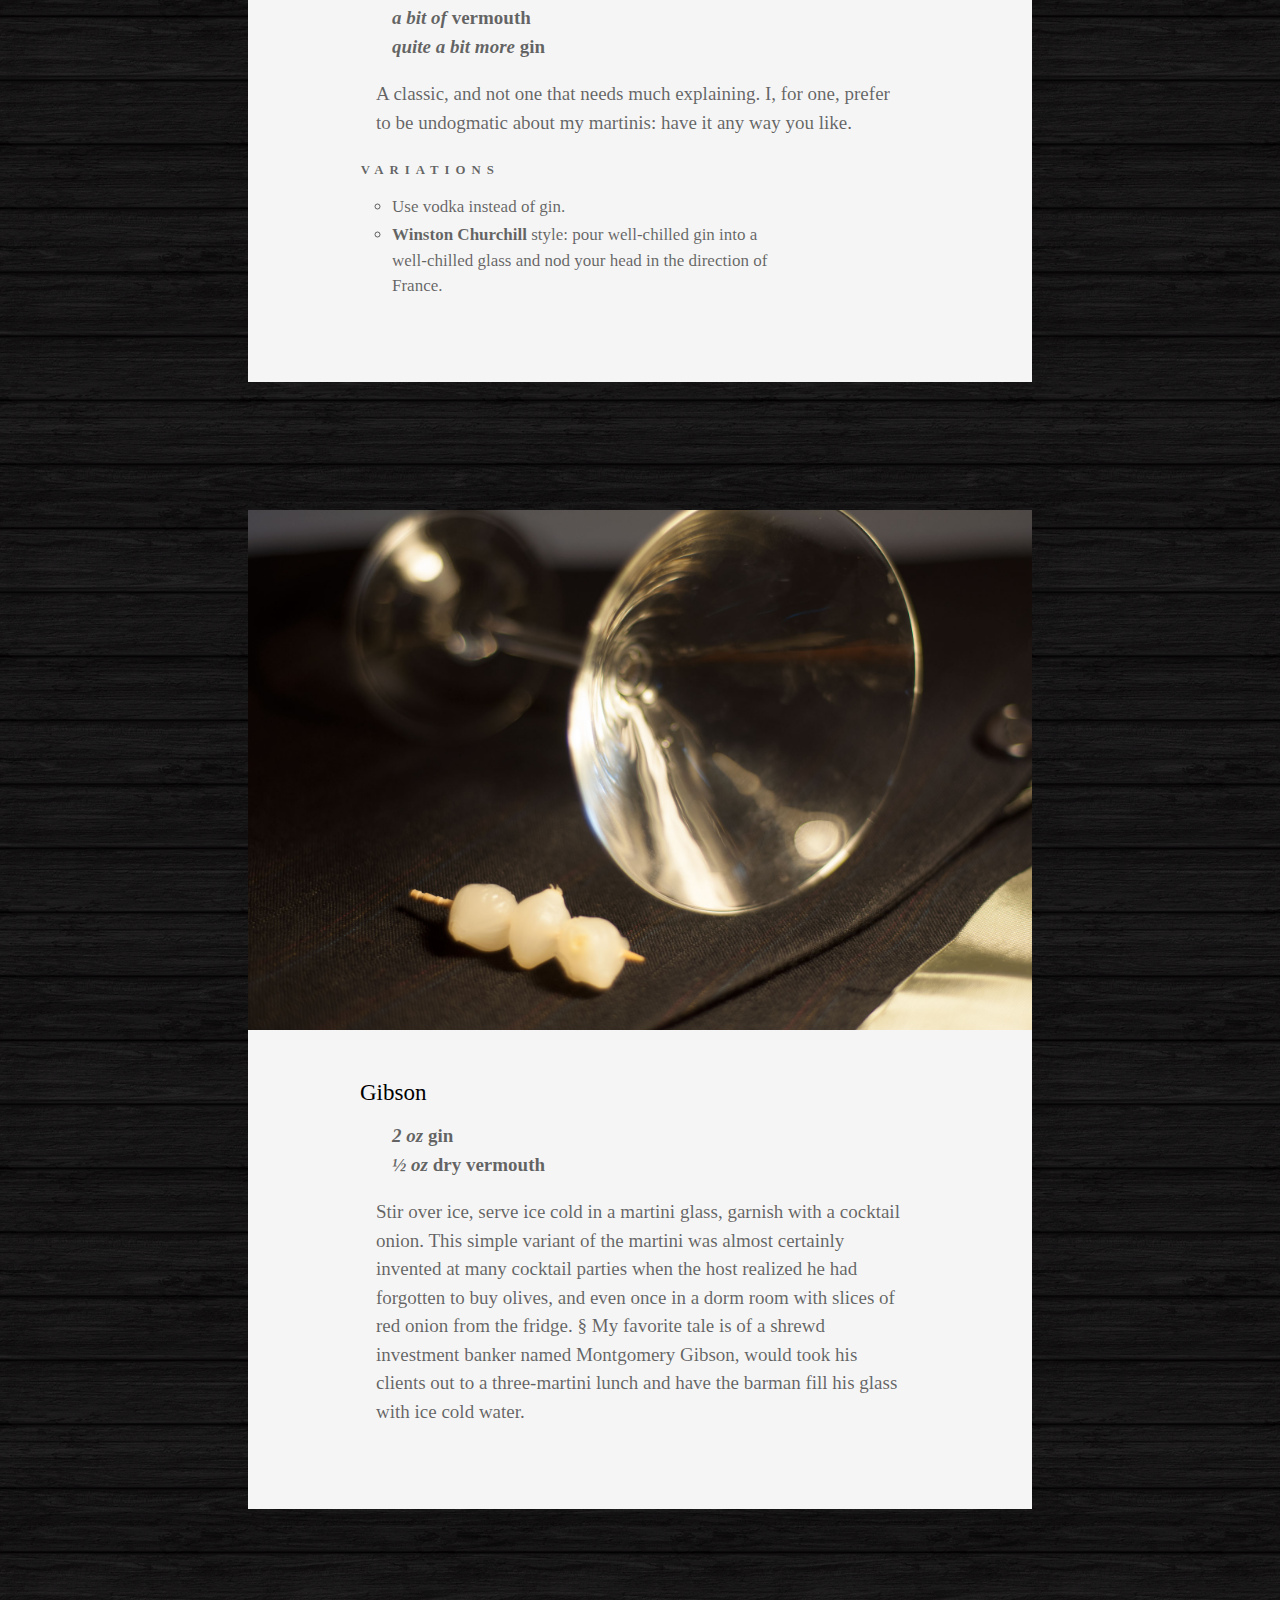
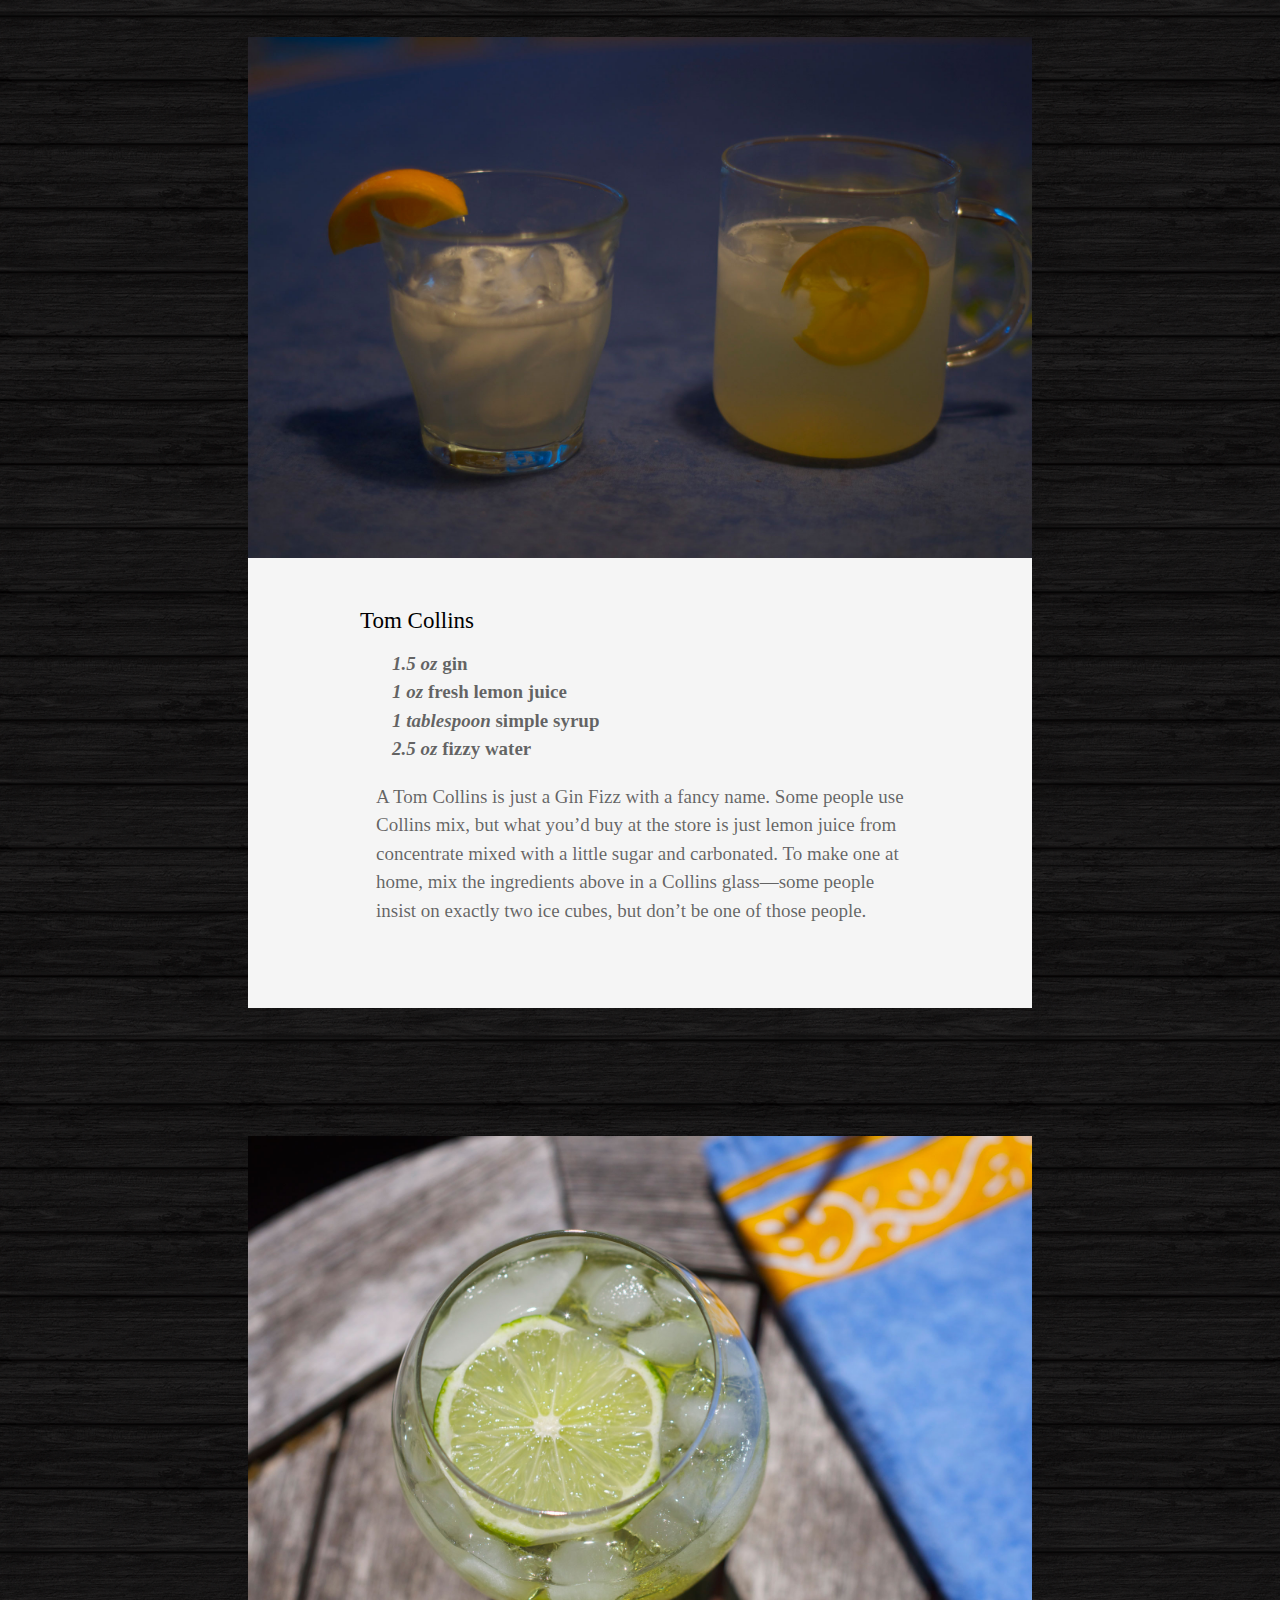
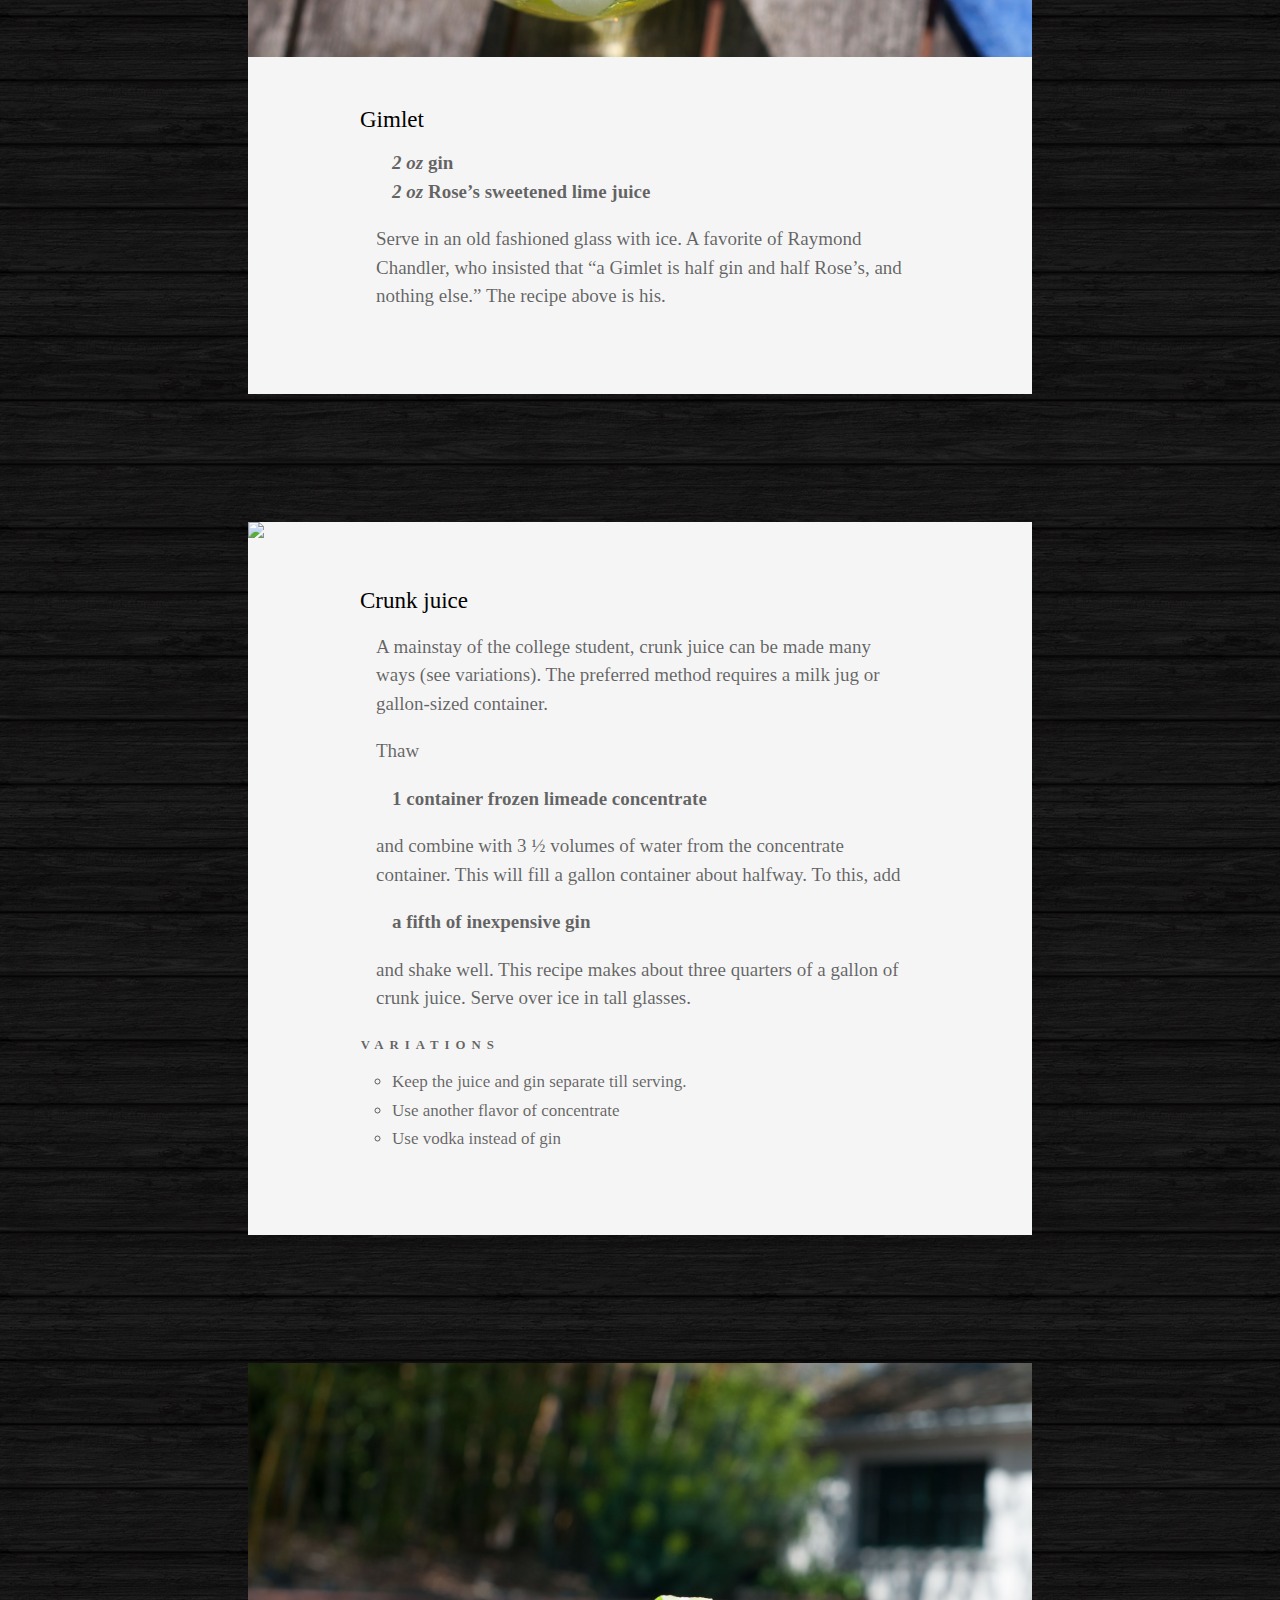
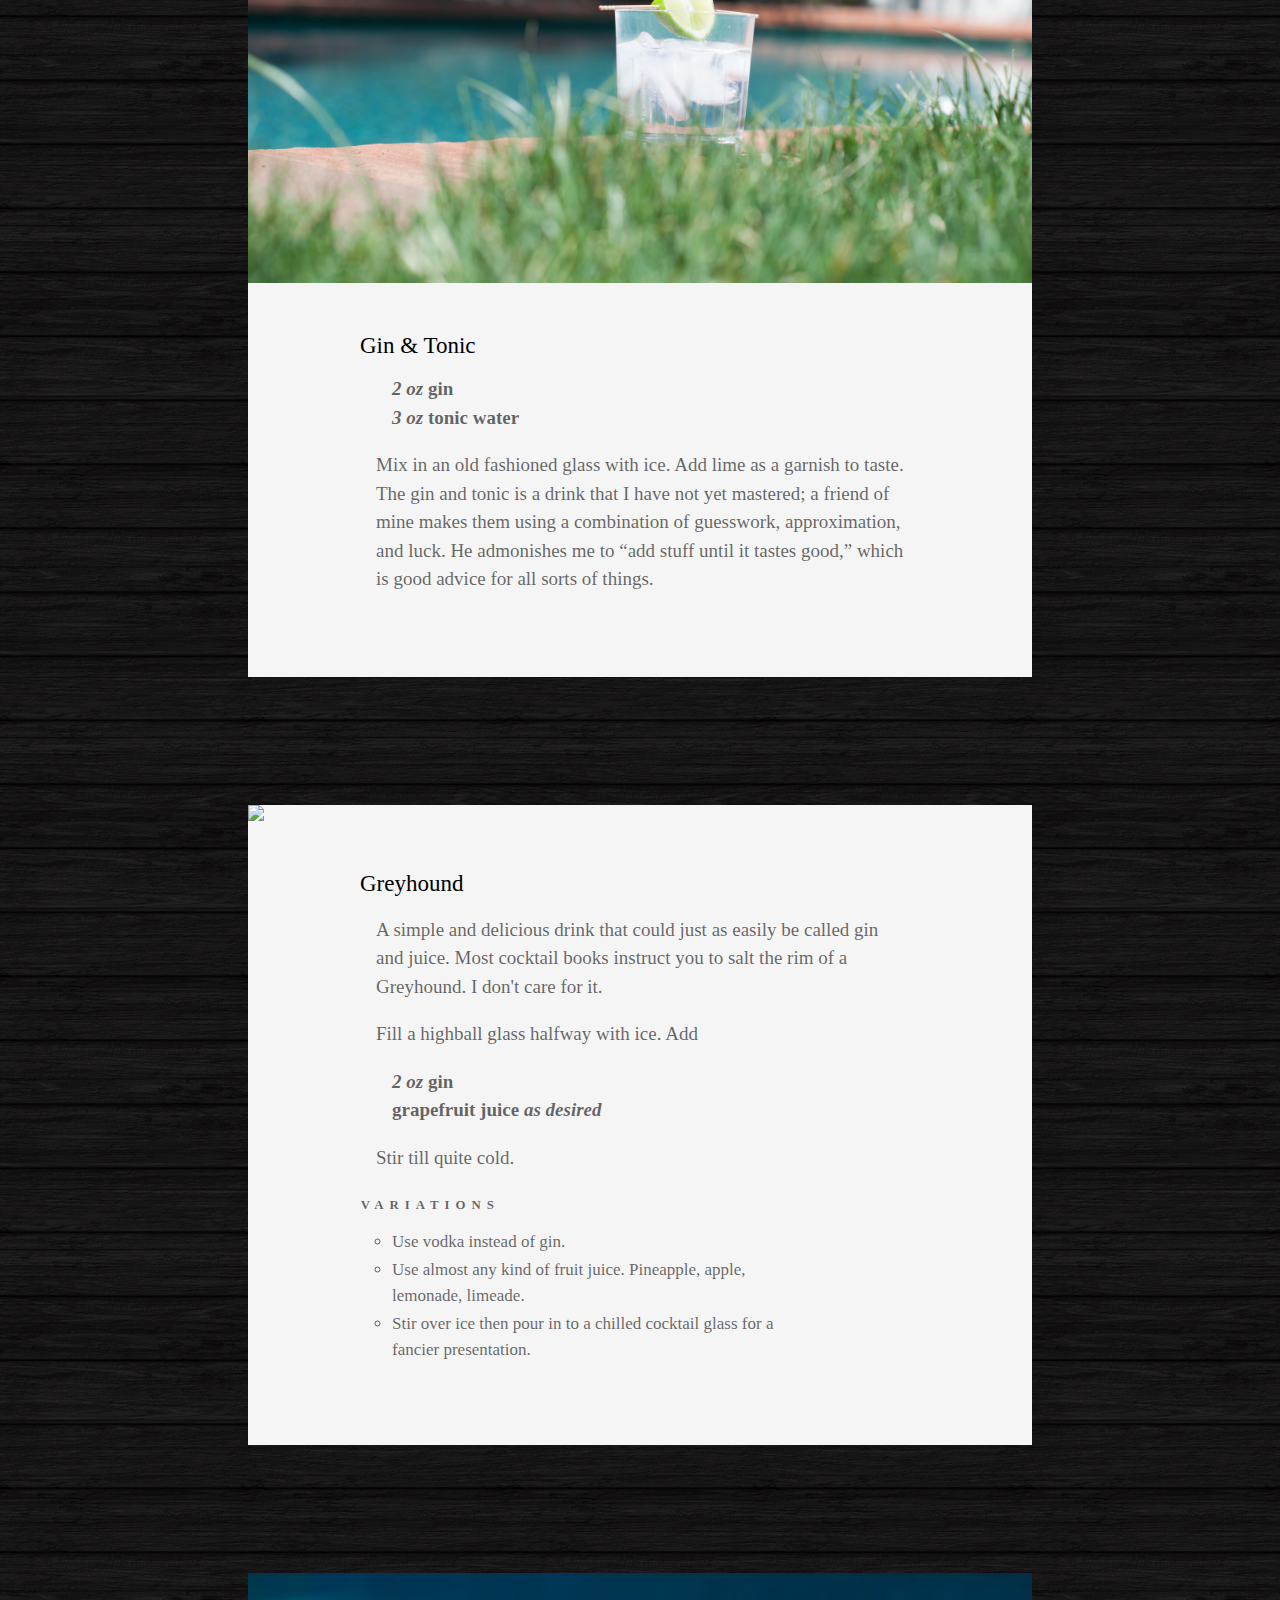
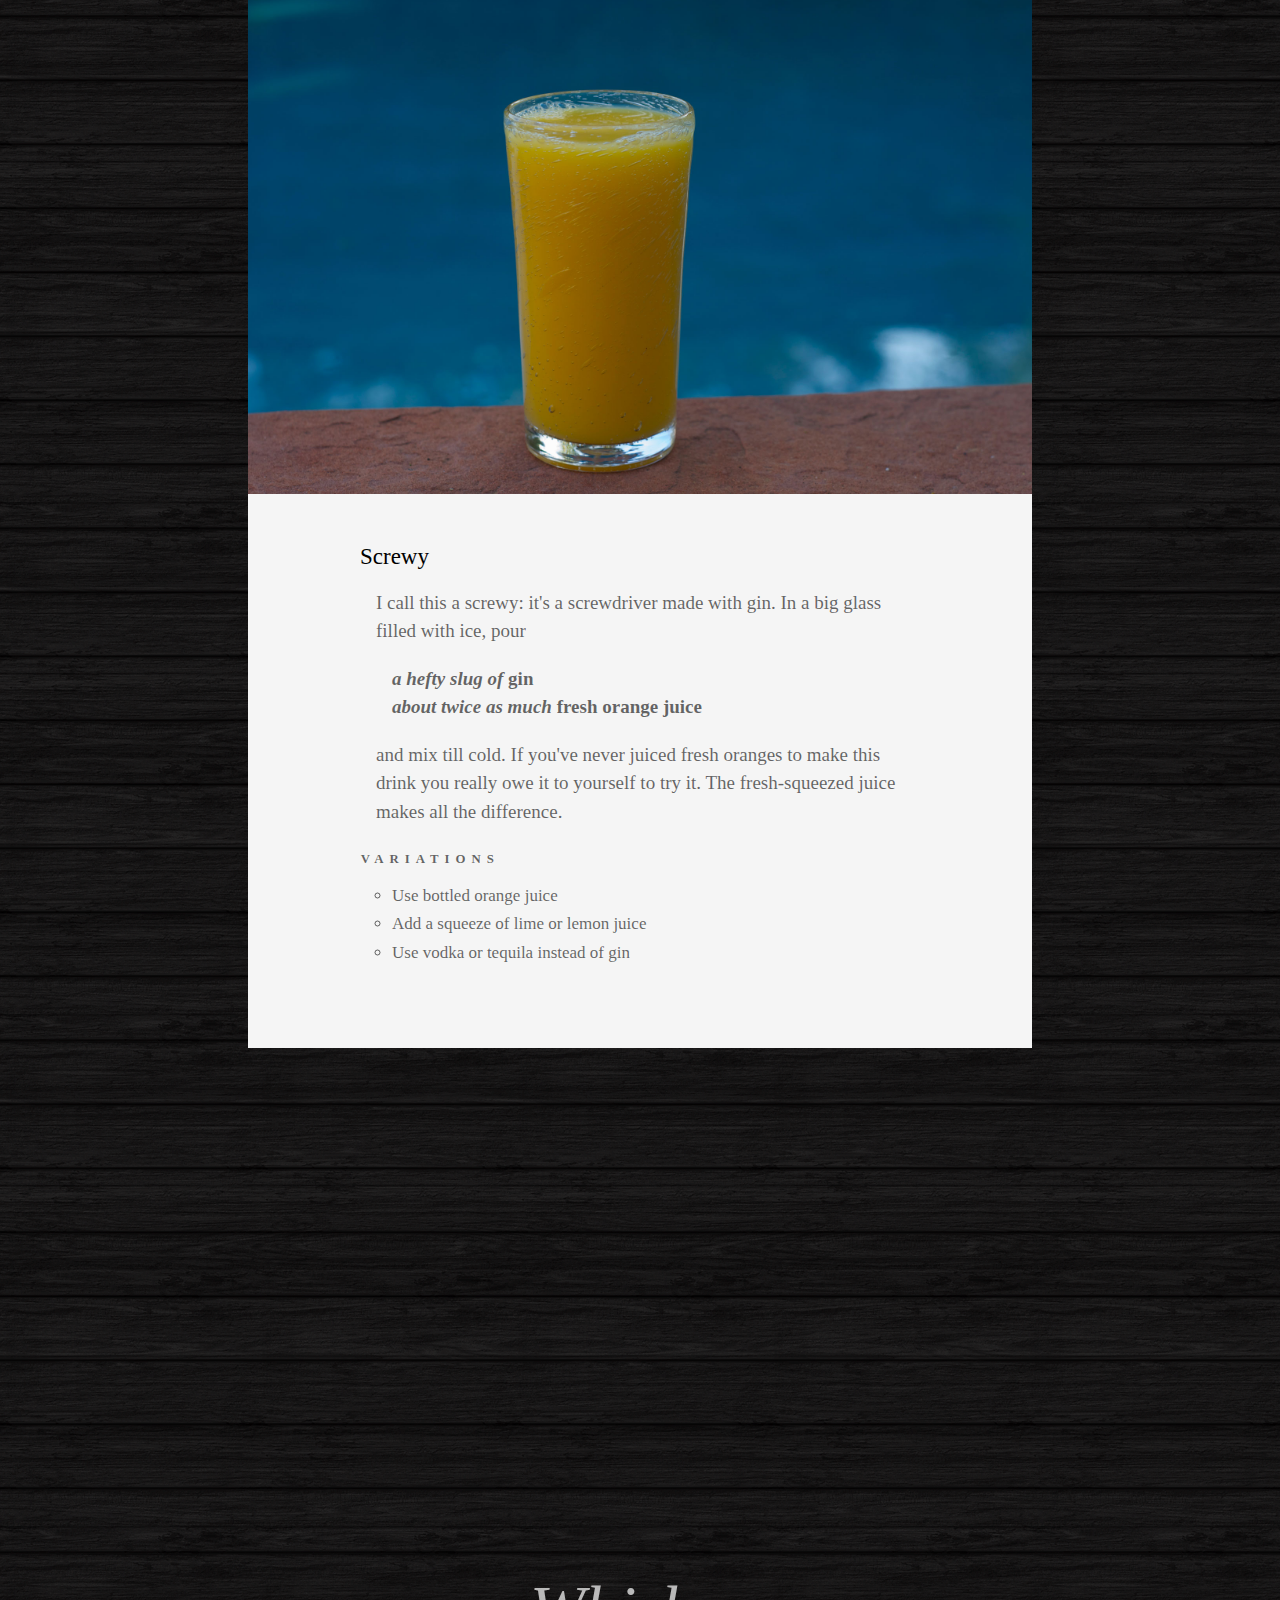
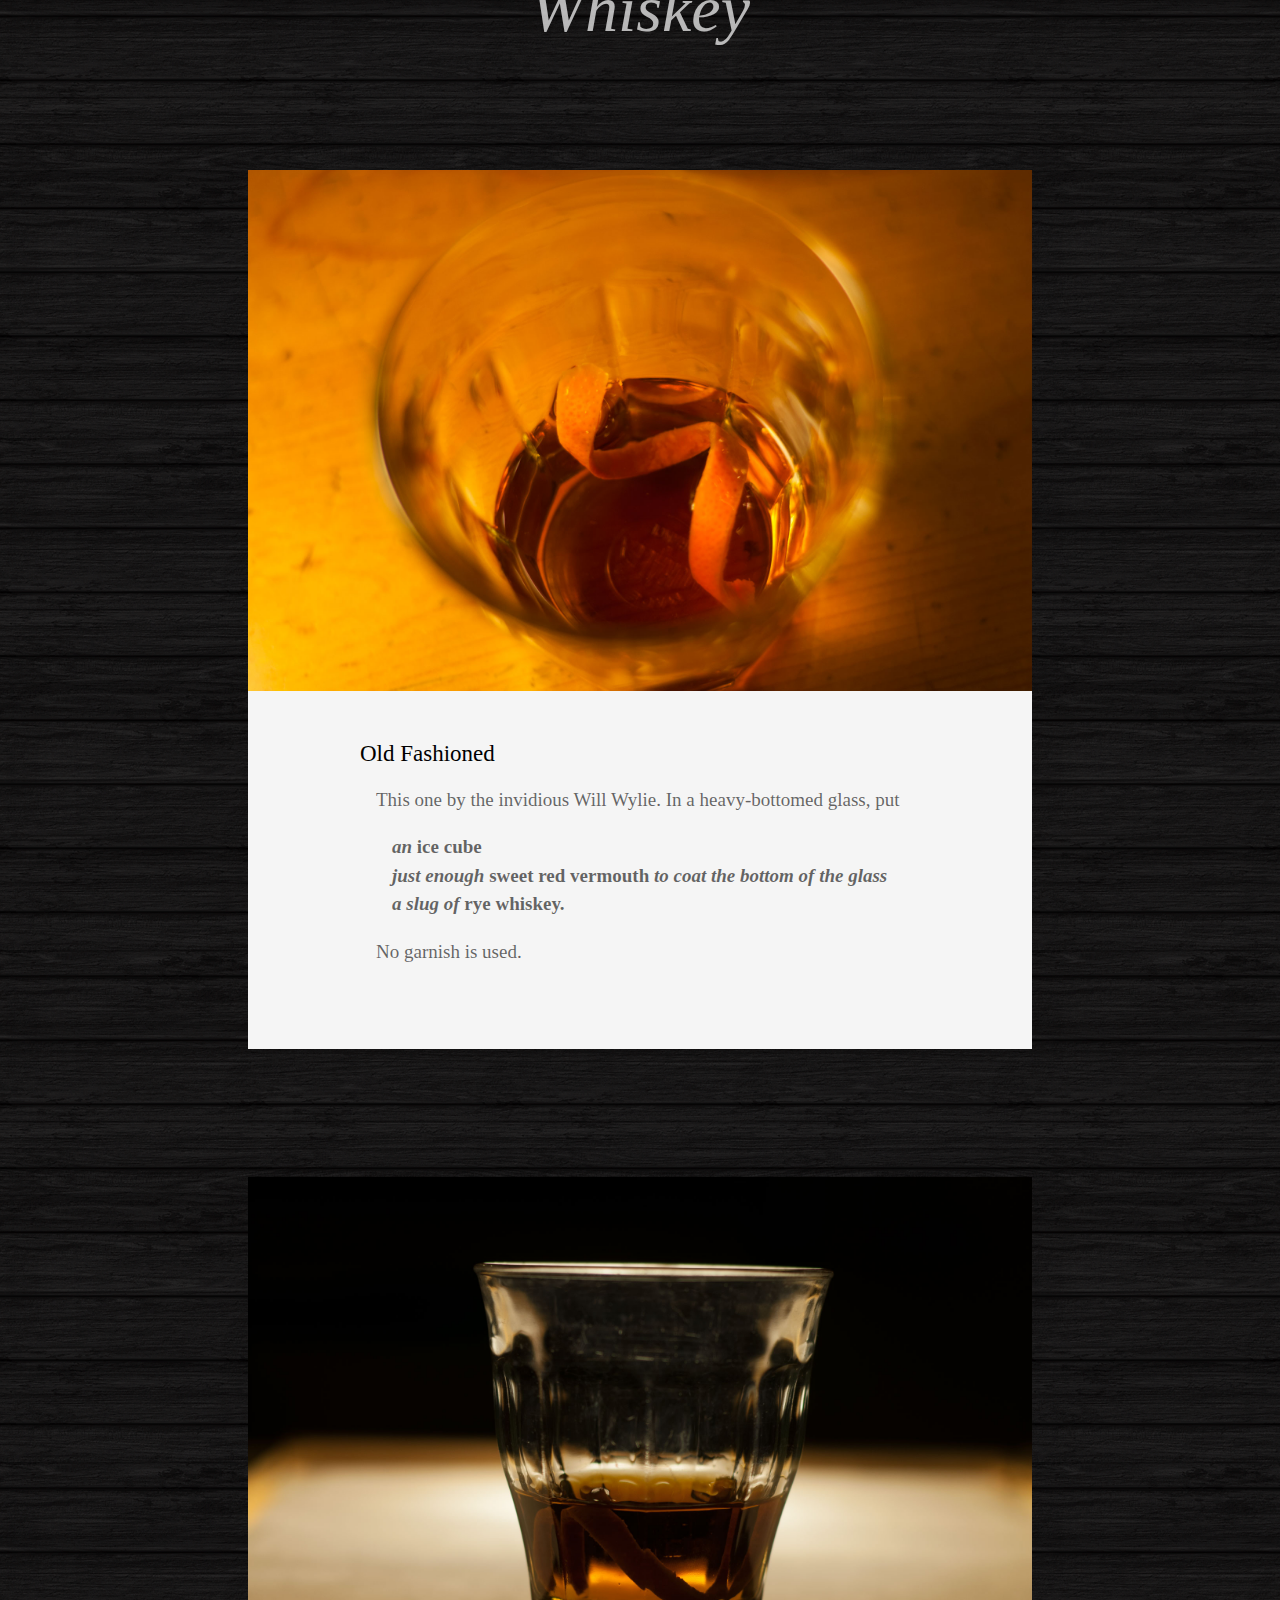
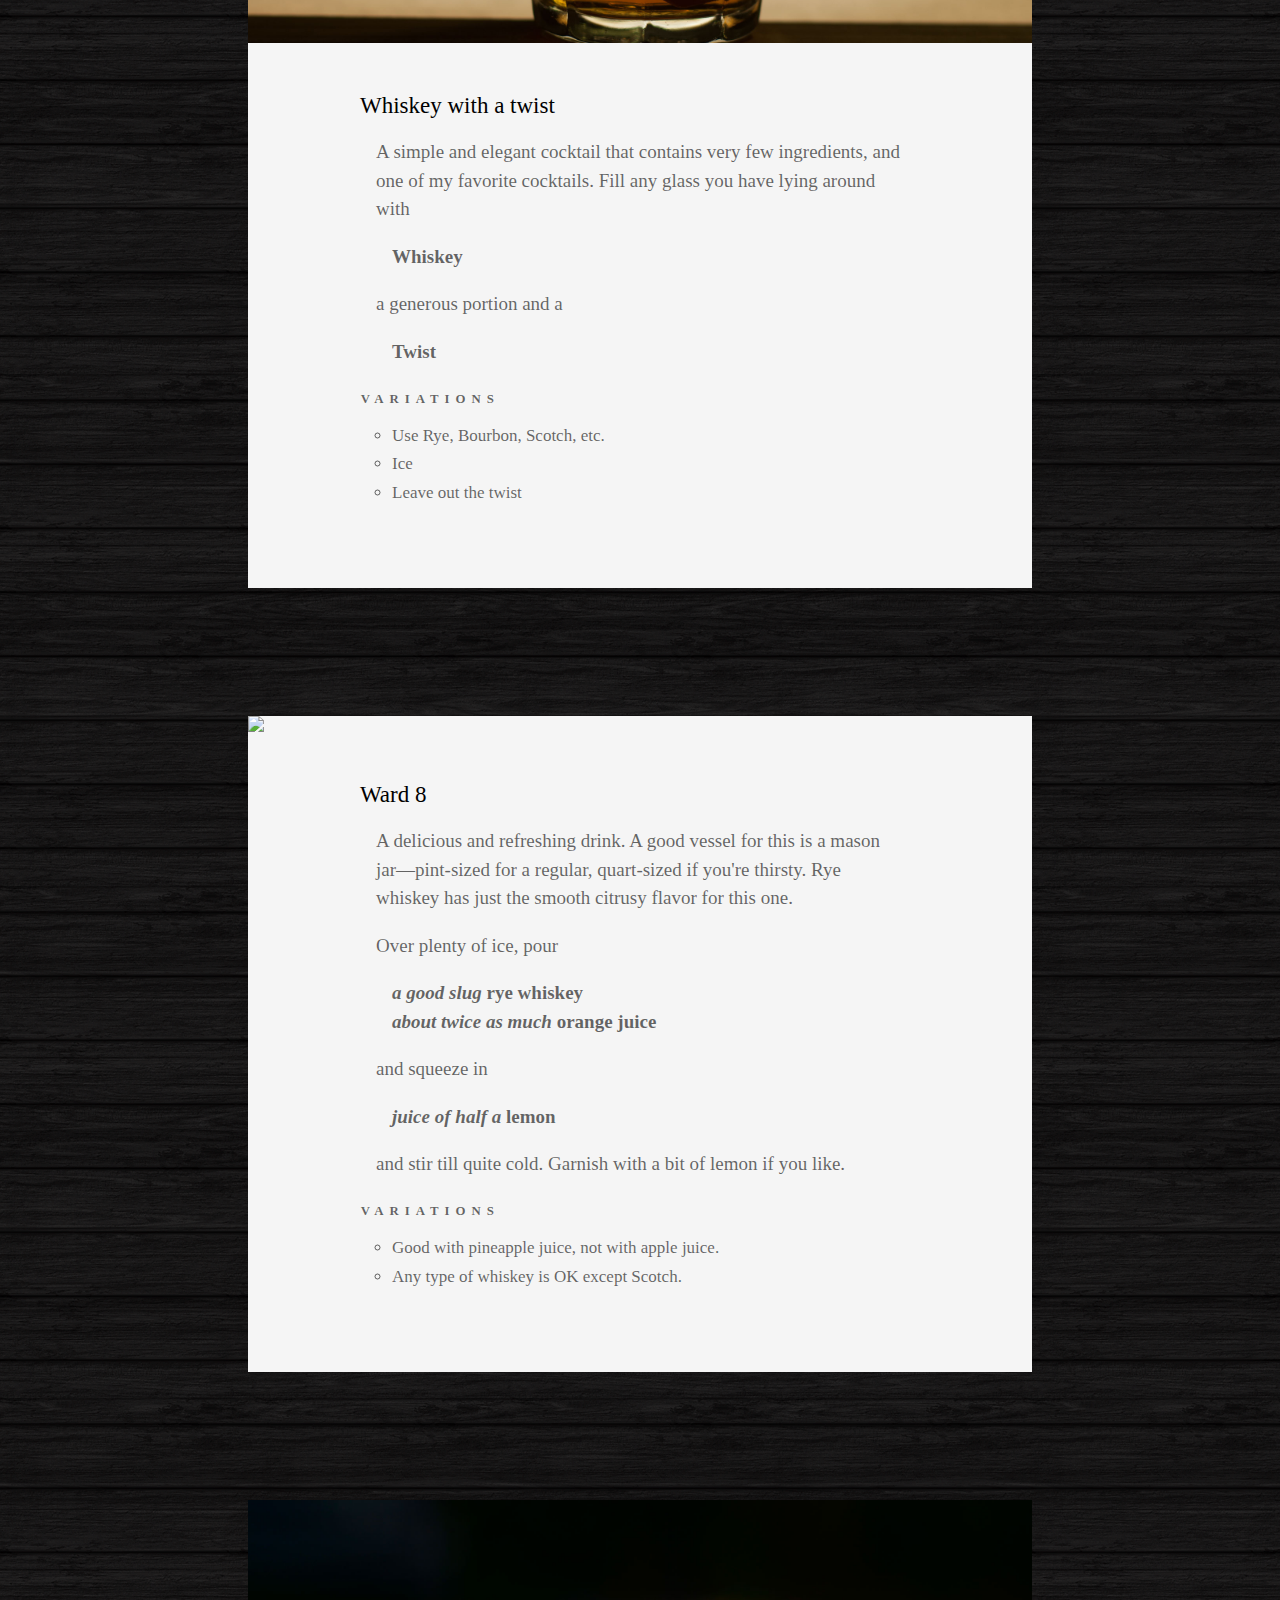
==== commit afaf2cbc: "Added a couple of variations to the Campari orange entry, changed the style of links" ====
--- a/index.html
+++ b/index.html
@@ -436,20 +436,28 @@
 		<div>
 		<img id="orange" src="orange.jpg">		
 		<h3>
-			Campari Orange
+			Campari orange
 		</h3>
 
-		<ul>
-			<li>
-				<em>6&nbsp;cL</em> Campari
-			</li>
-			<li>
-				<em>18&nbsp;cL</em> orange juice
+		<p>A lovely drink. The trick is to balance the bitterness of the Campari against the tart and sweet orange juice. In a highball glass over ice, combine</p>
+		<ul>
+			<li>
+				<em>3&nbsp;ounces</em> Campari
+			</li>
+			<li>
+				about <em>6 ounces</em> fresh orange juice.
 			</li>
 		</ul>
 		<p>
-			Pour into a highball glass filled with ice. This drink looks and tastes like grapefruit juice when stirred, but if you pour the Campari in first, then the orange juice in gently, it forms a red&ndash;orange gradient that is rather pretty.
+			This drink looks and tastes like grapefruit juice when stirred, but if you pour the Campari in first, then the orange juice in gently, it forms a red&ndash;orange gradient that is rather pretty.
 		</p>
+		<h4>Variations</h4>
+		<ul>
+			<li>Add gin (see <a href="#gato">Mami gato</a>)</li>
+			<li>Some people like this drink with a bit of lemon juice</li>
+			<li>Try a thin slice of fresh orange peel (without the bitter <em>pith</em>) as a garnish</li>
+			
+		</ul>
 	</div>
 		
 		
--- a/style.css
+++ b/style.css
@@ -5,19 +5,14 @@
 	text-transform: uppercase;
 	margin: 60px 0 0 -25px;
 	color: #000;
+	padding: 0;
 	text-align: center;
-}
-
-a {
-	color: rgba(63, 149, 188, 0.66);
 }
 
 html {
 	background: #444 url('dark_wood/dark_wood.png');
 }
-svg path {
-	fill: #fff;
-}
+
 h2 {
 	text-align: center;
 	margin: 8em 0 0 0;
@@ -44,14 +39,15 @@
 
 img[src="bottle.svg"] {
 	padding: 0;
-	margin: 0 0 0 -20px;
-	width: 100%;
+	margin: 2em 20% 0 15%;
+	width: 65%;
 }
 
 h1 {
 	text-align: center;
 	margin: 1em 0 12em 0;
-	color: rgba(255,255,255,0.8);	
+	color: rgba(255,255,255,0.8);
+	text-shadow: 0 0 20px #000;	
 }
 
 
@@ -76,6 +72,12 @@
 div p, li {
 	font: normal 19px/1.5em "Cochin";
 	color: rgba(0,0,0,0.6);
+}
+
+a {
+	color:#008080;
+	text-decoration: none;
+
 }
 
 ul {
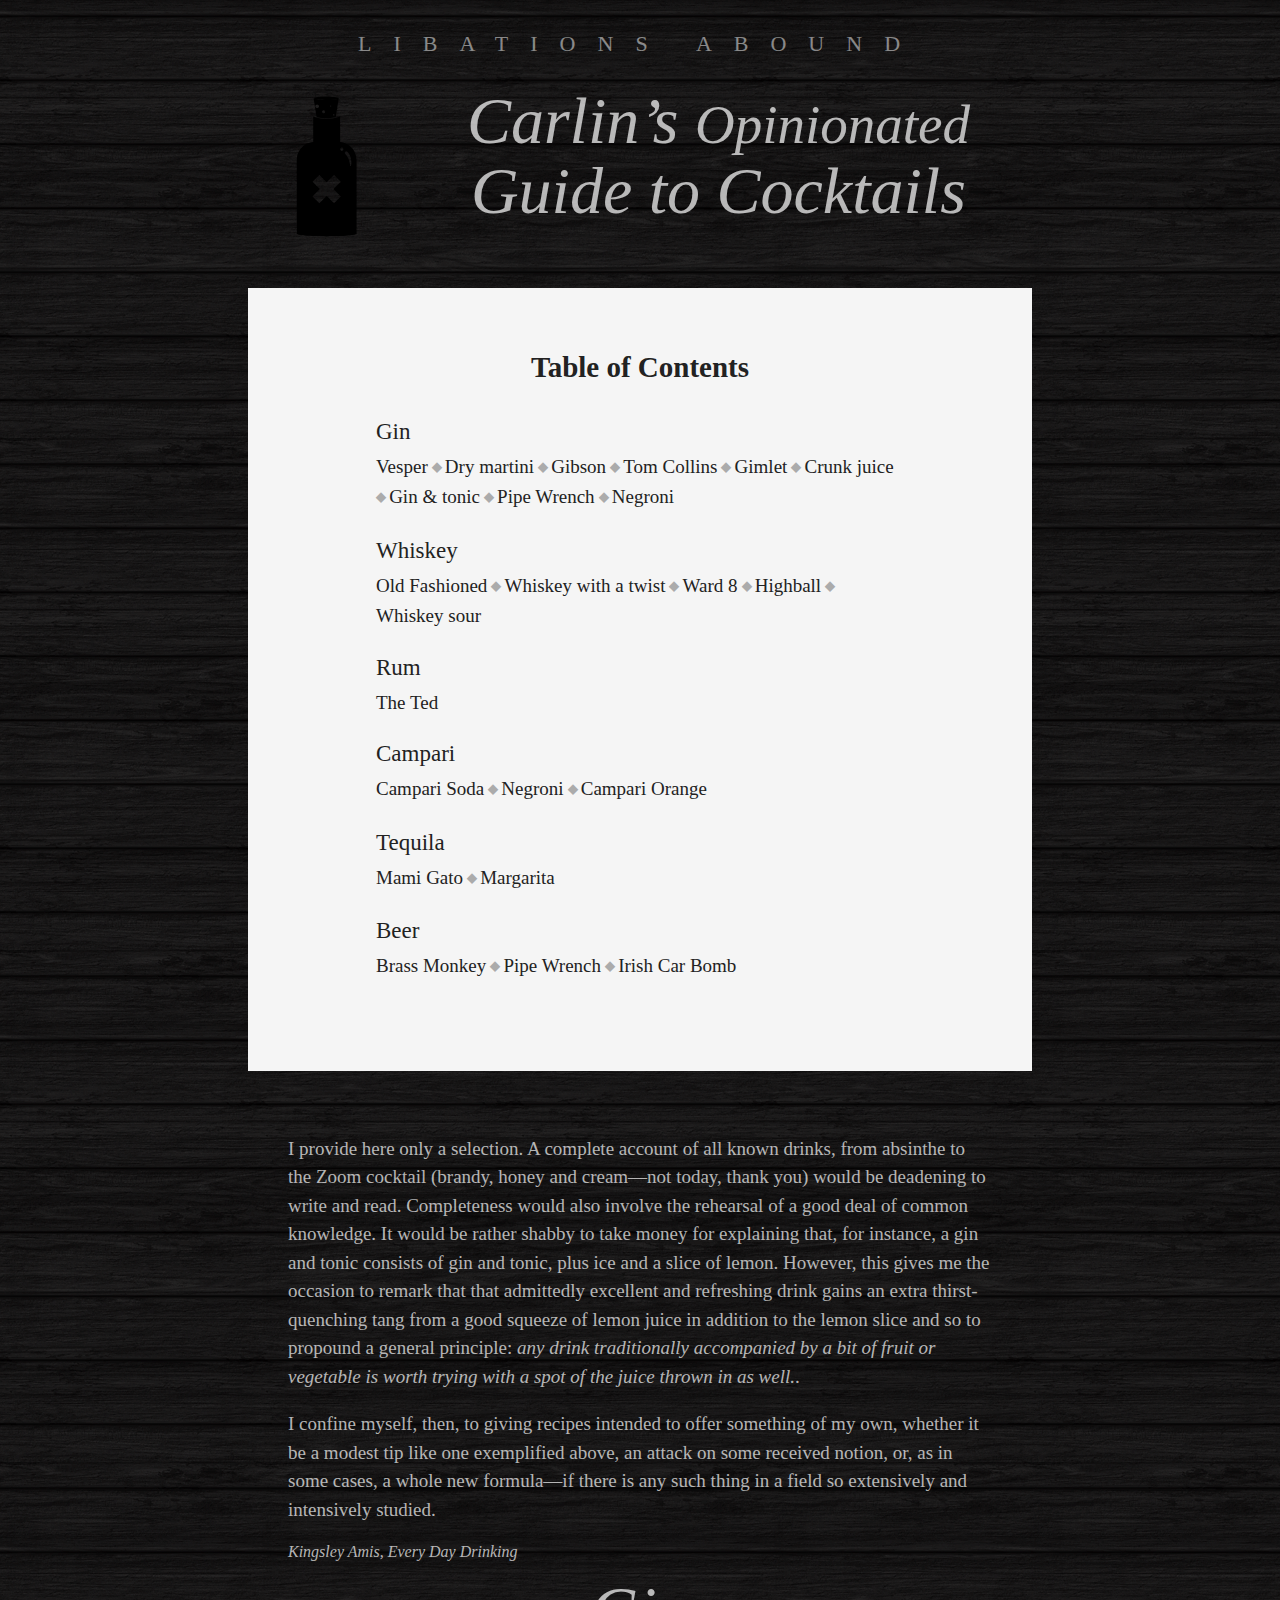
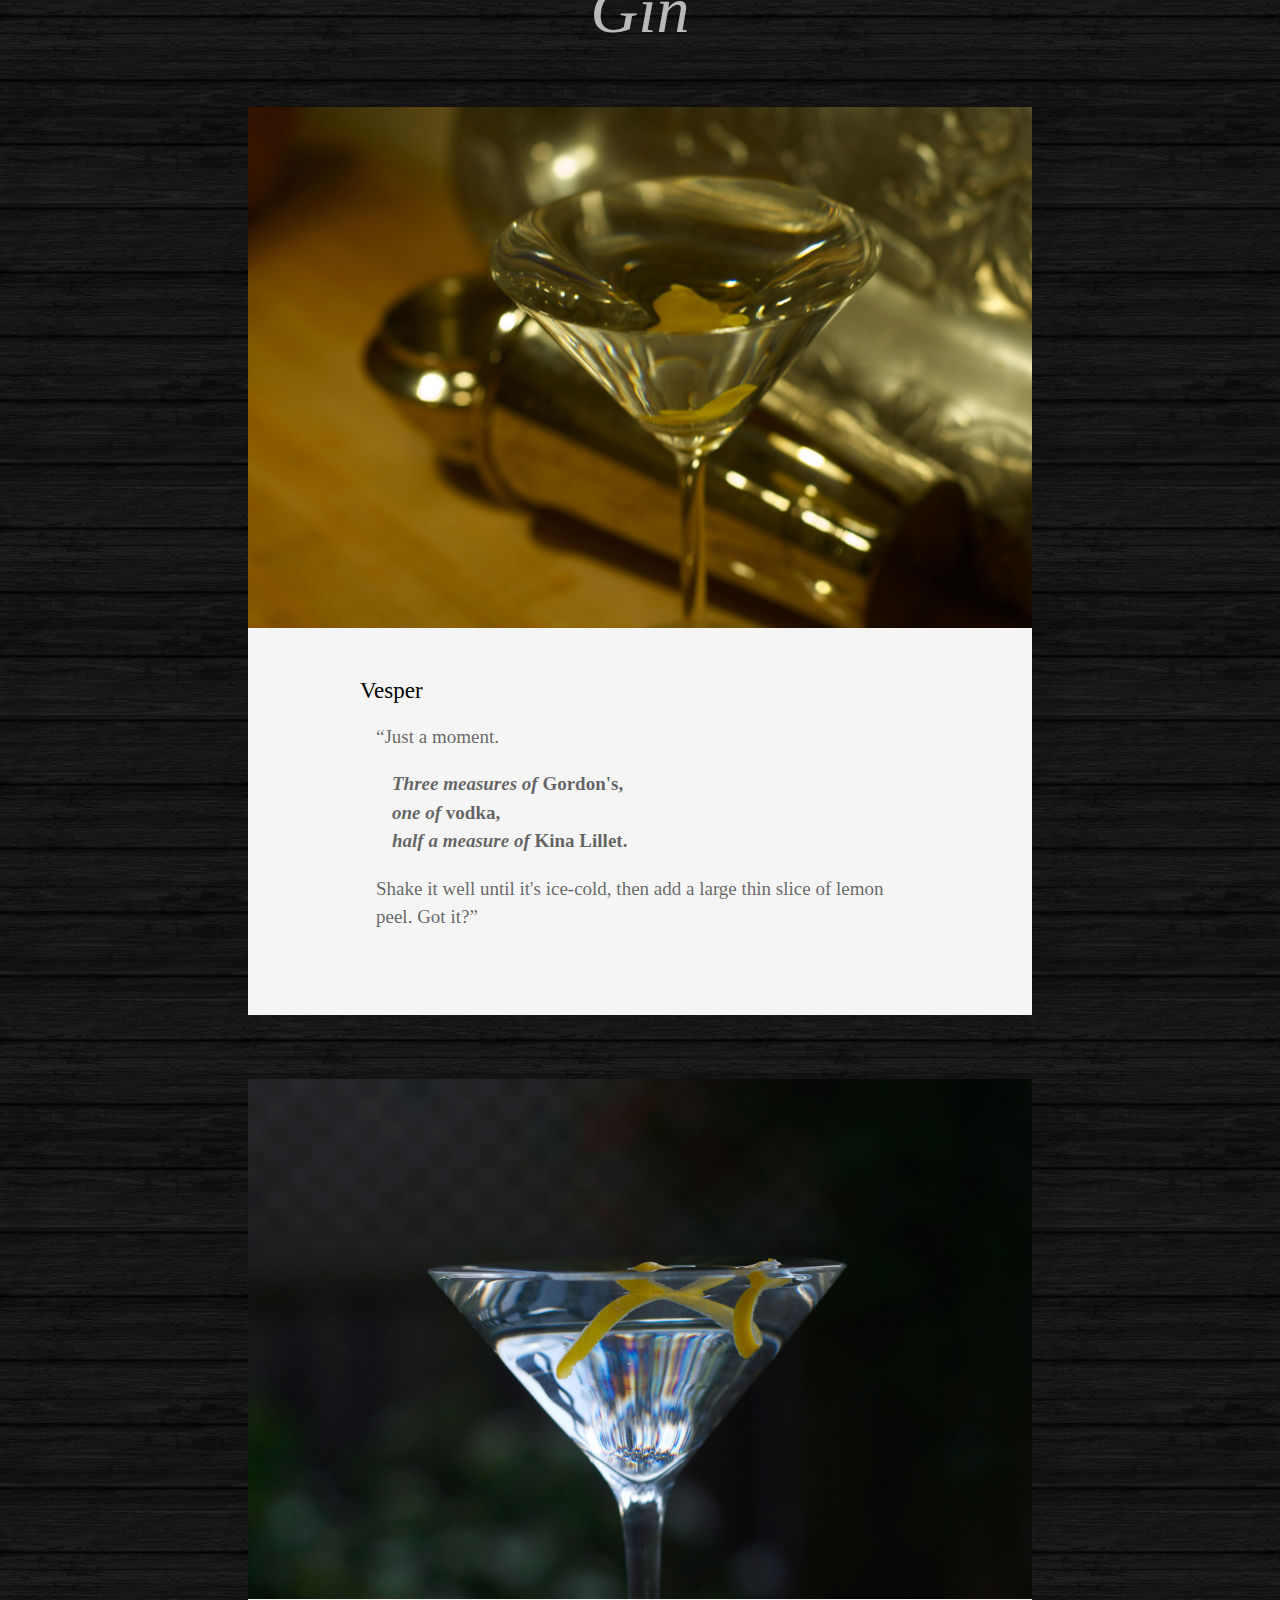
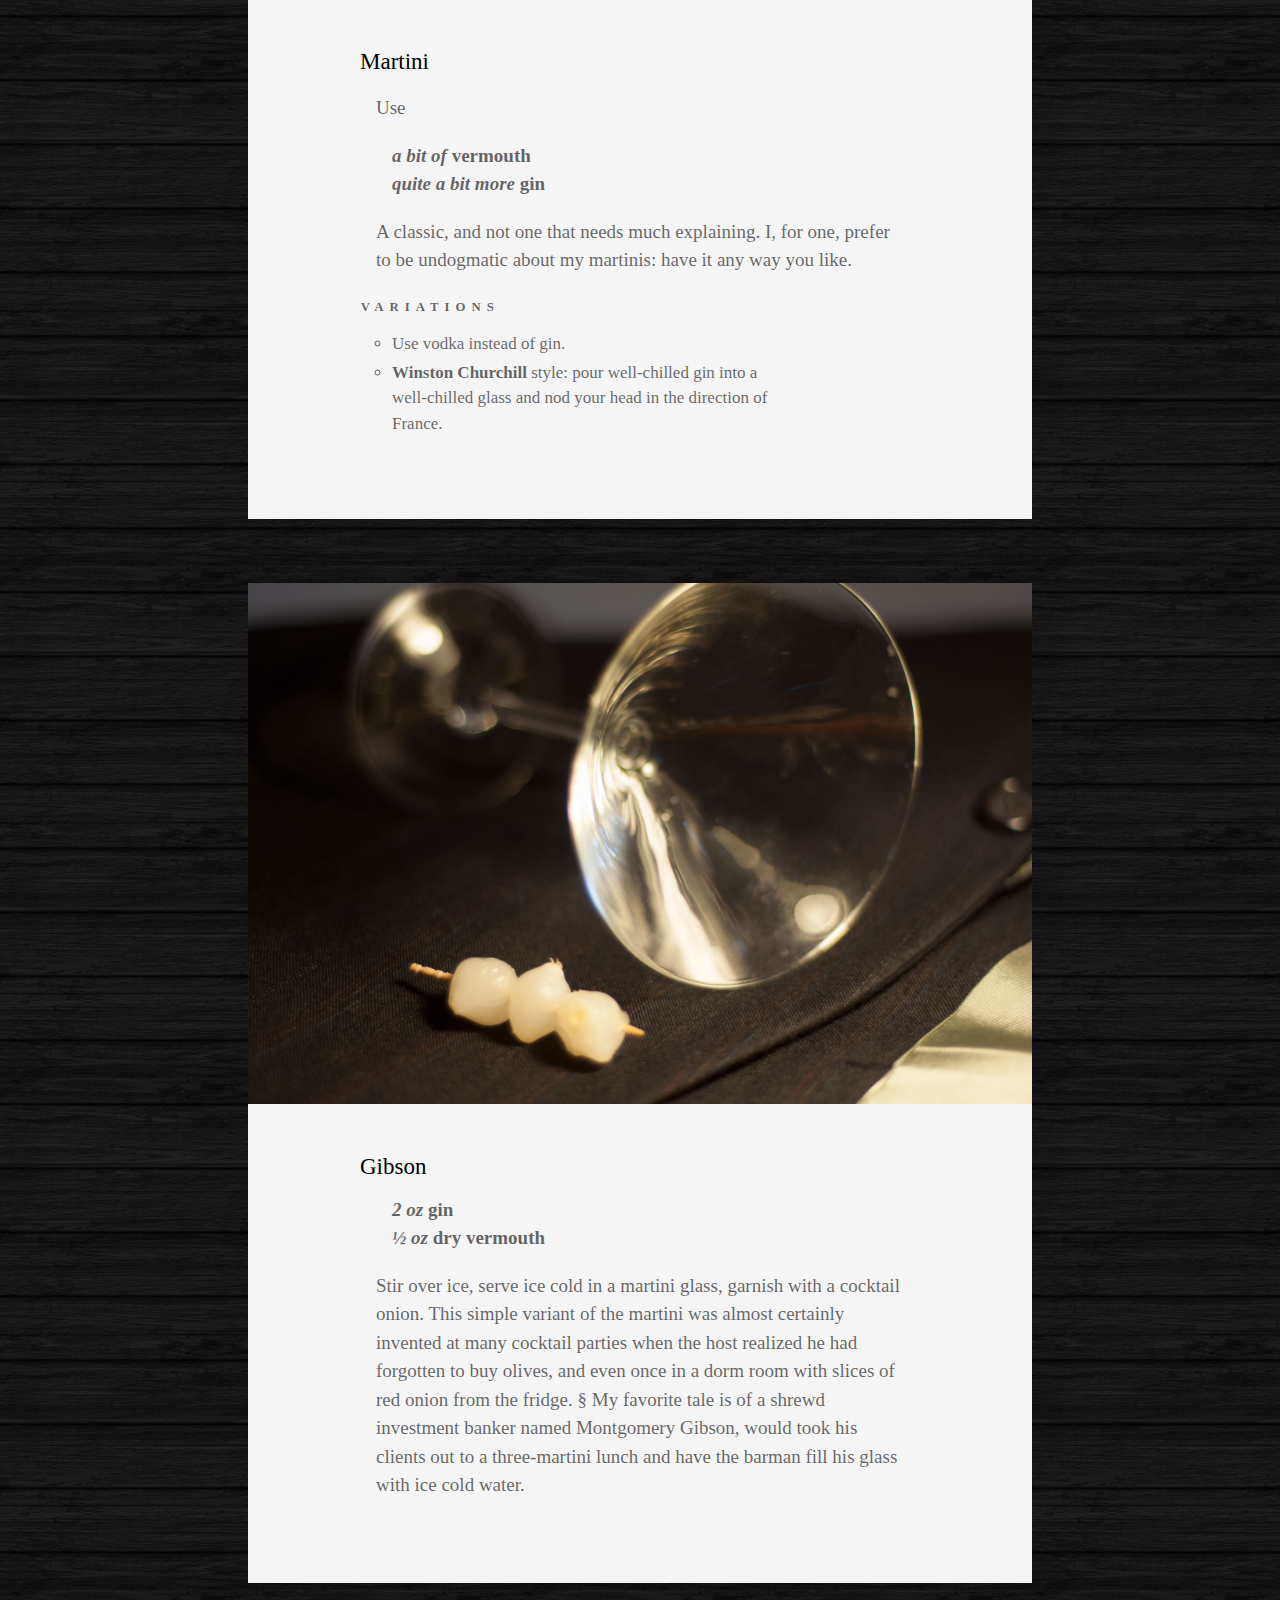
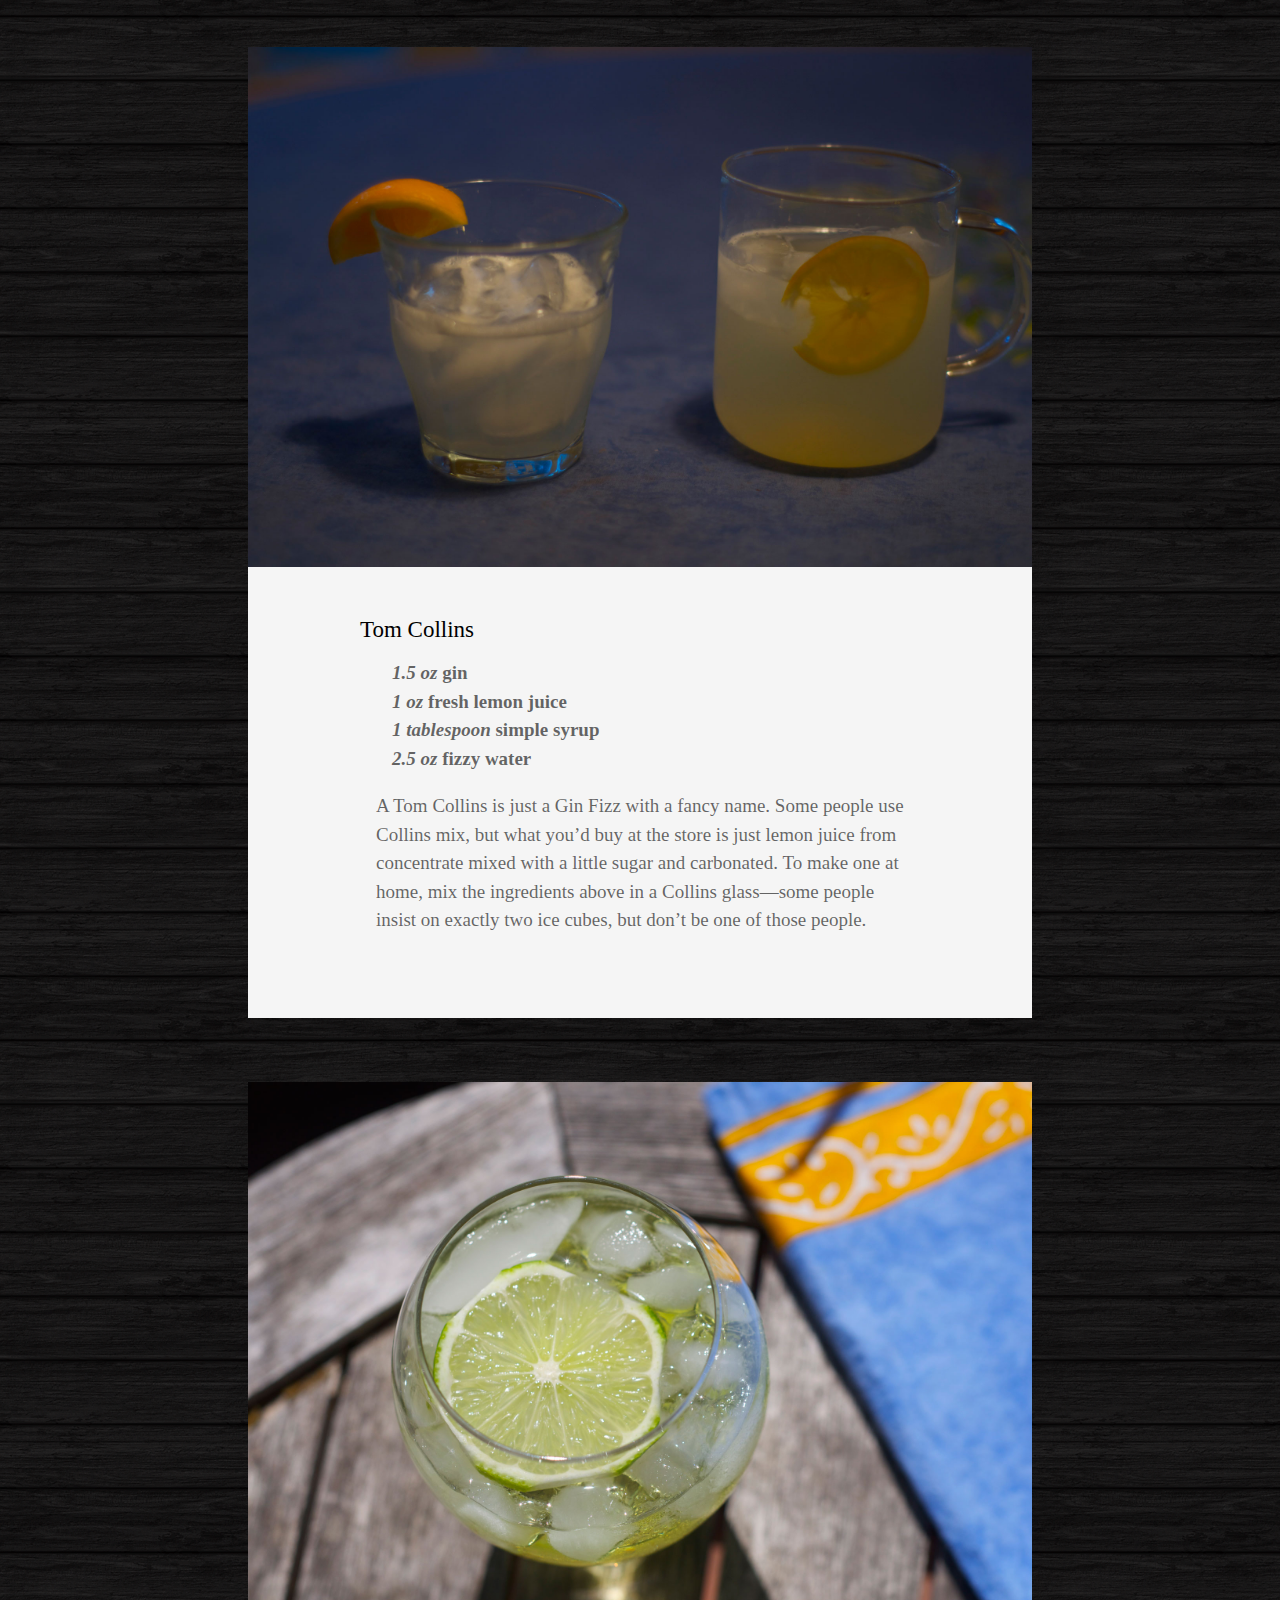
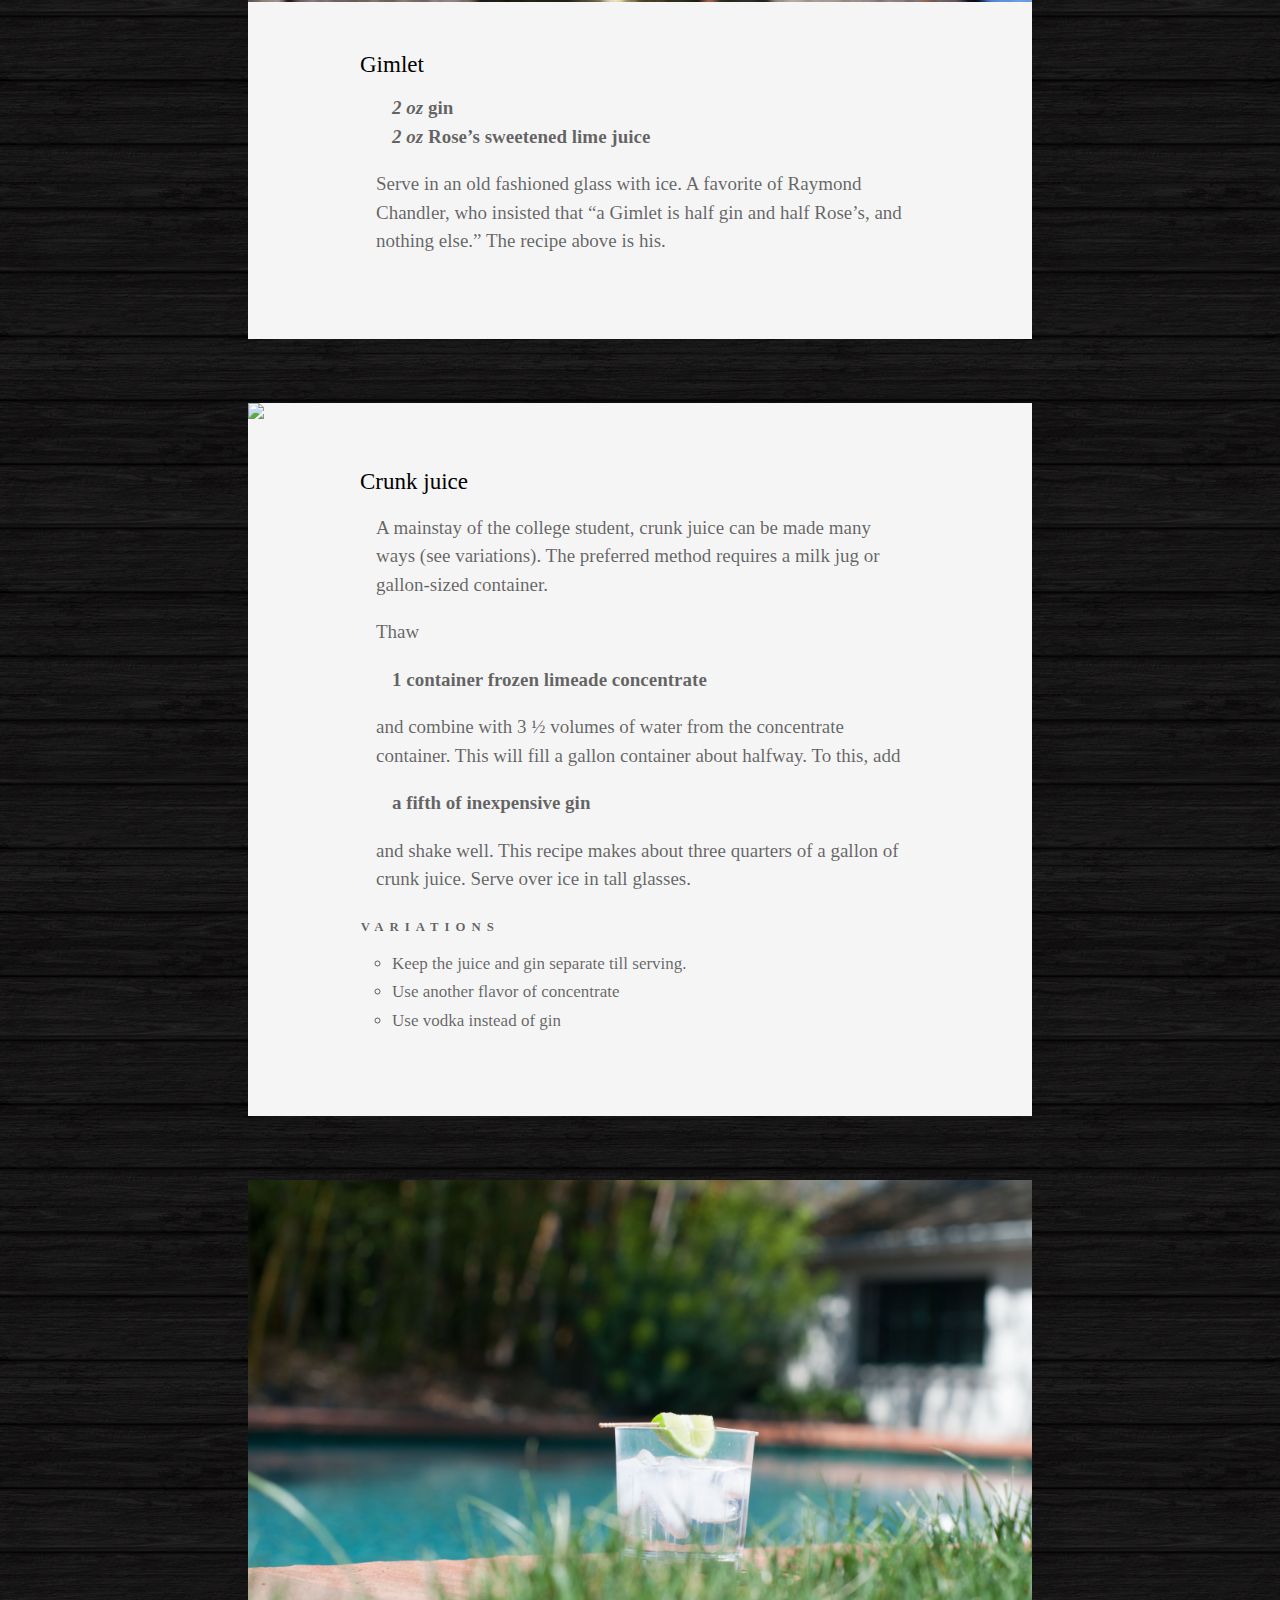
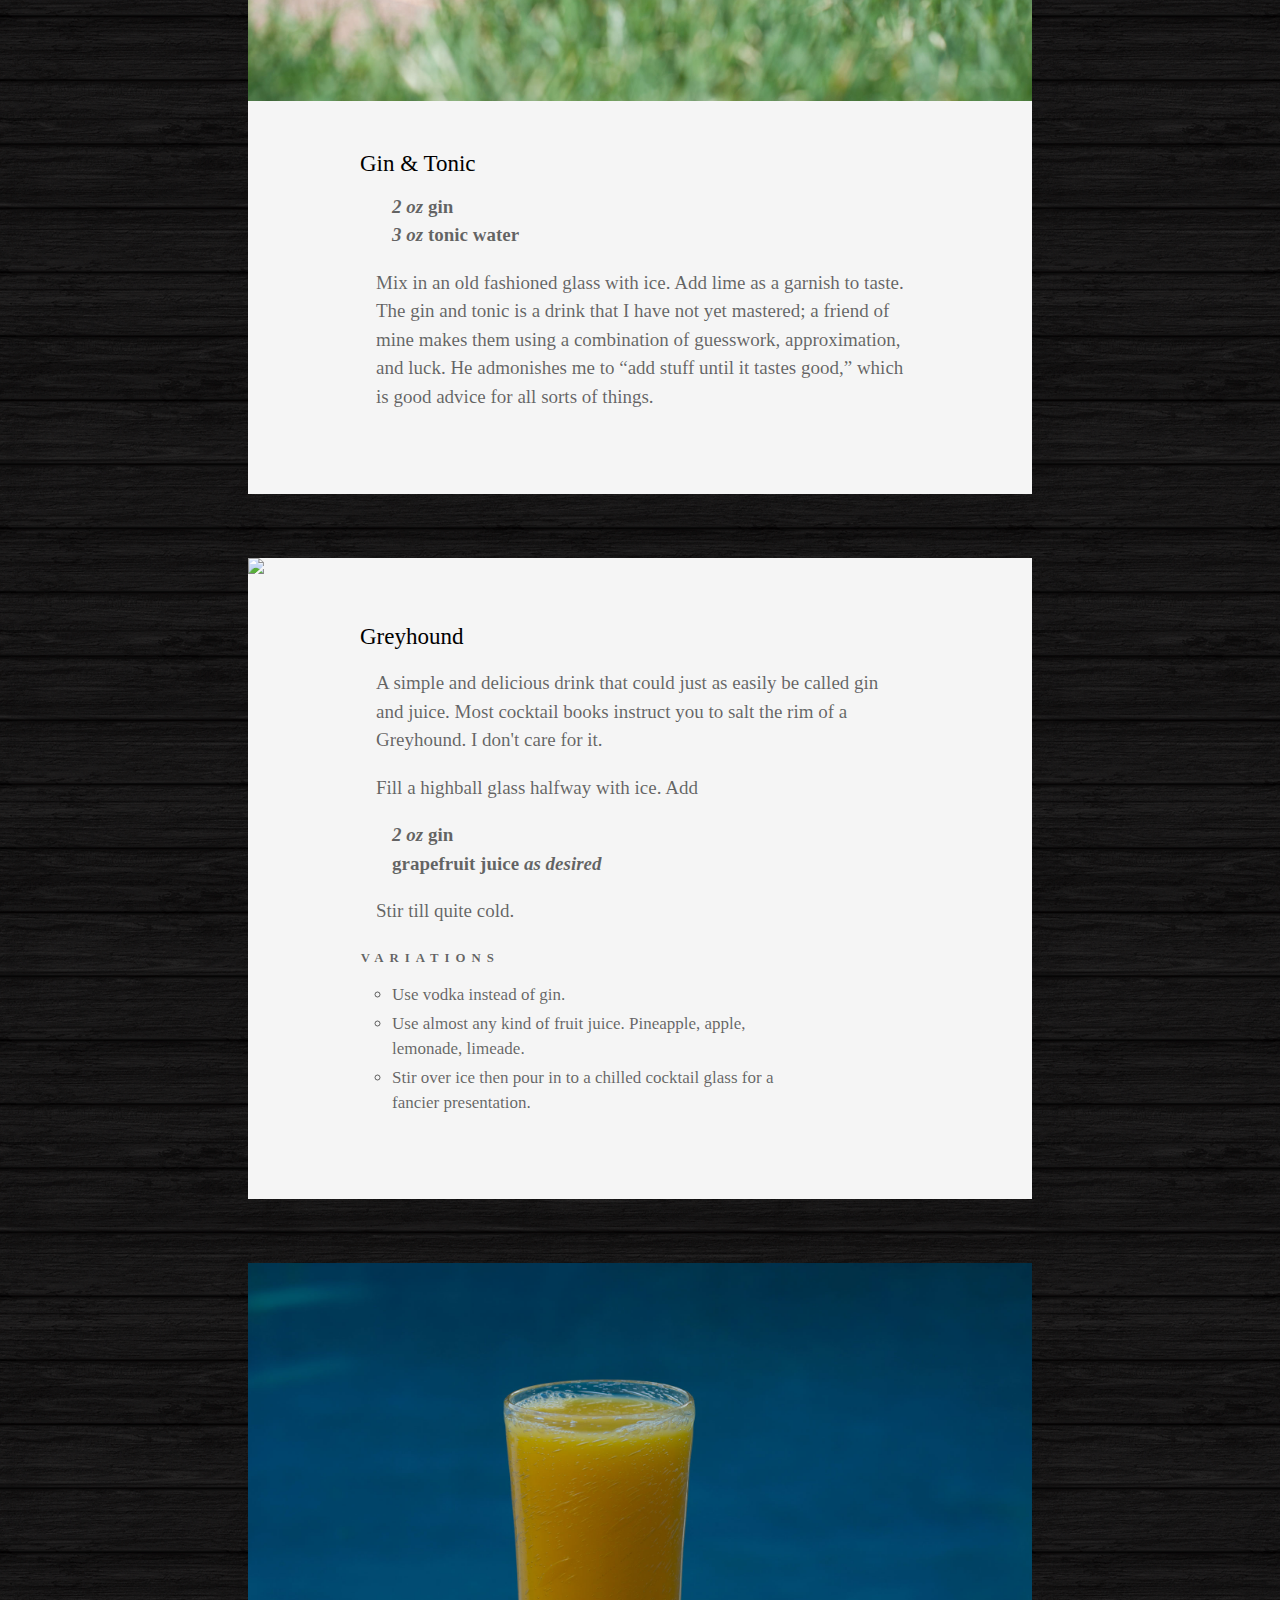
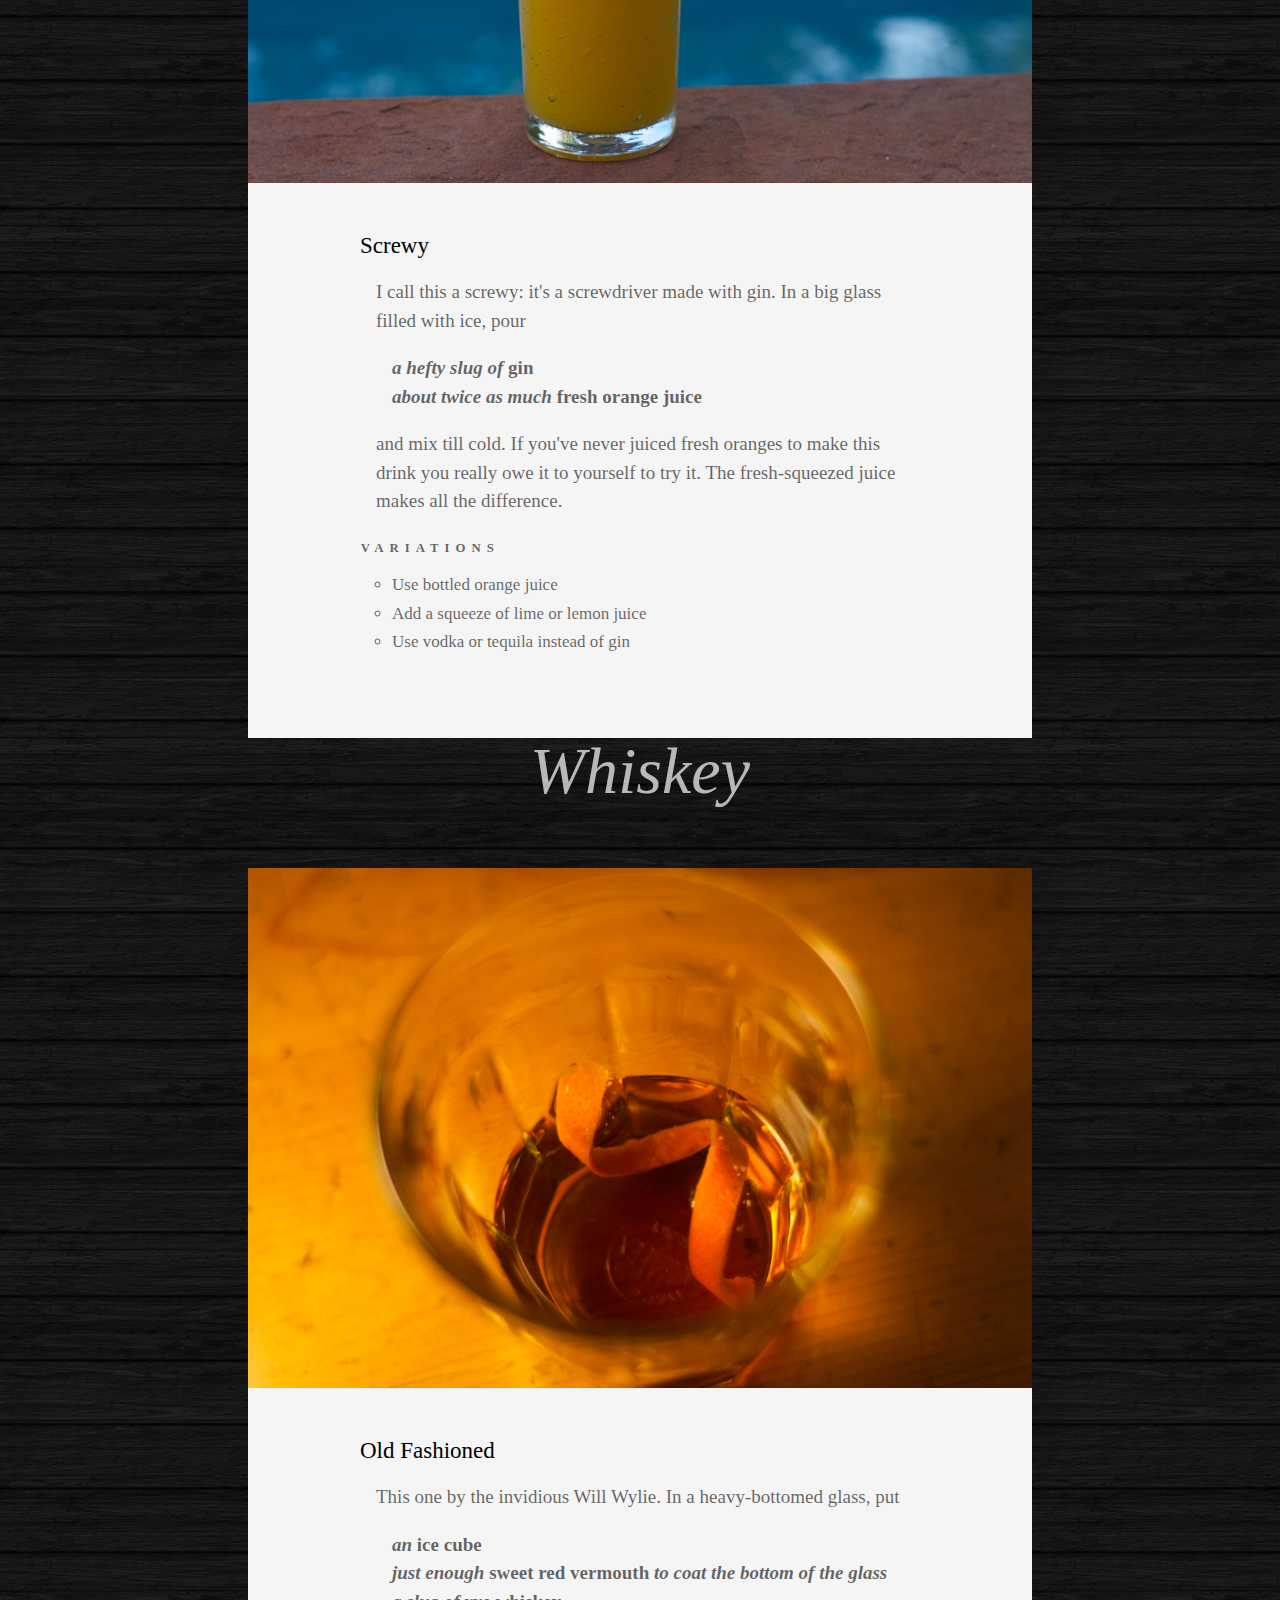
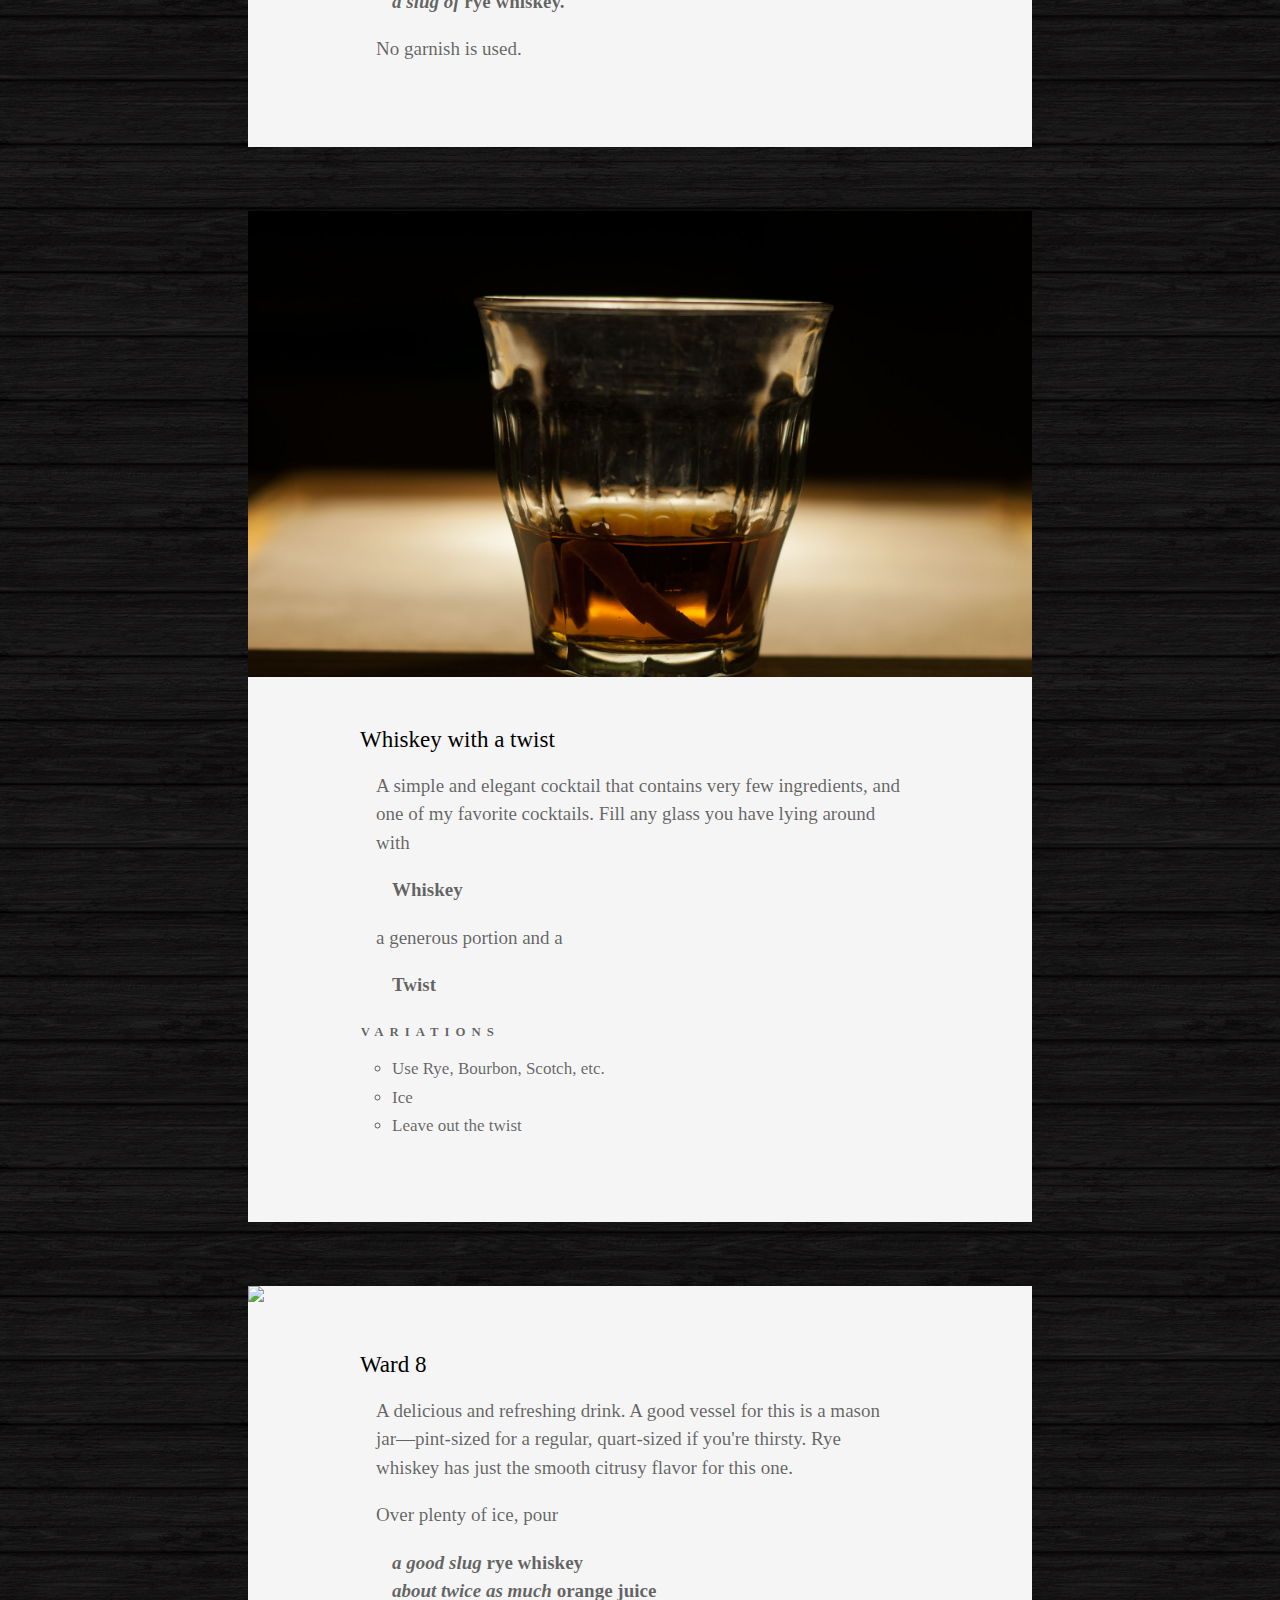
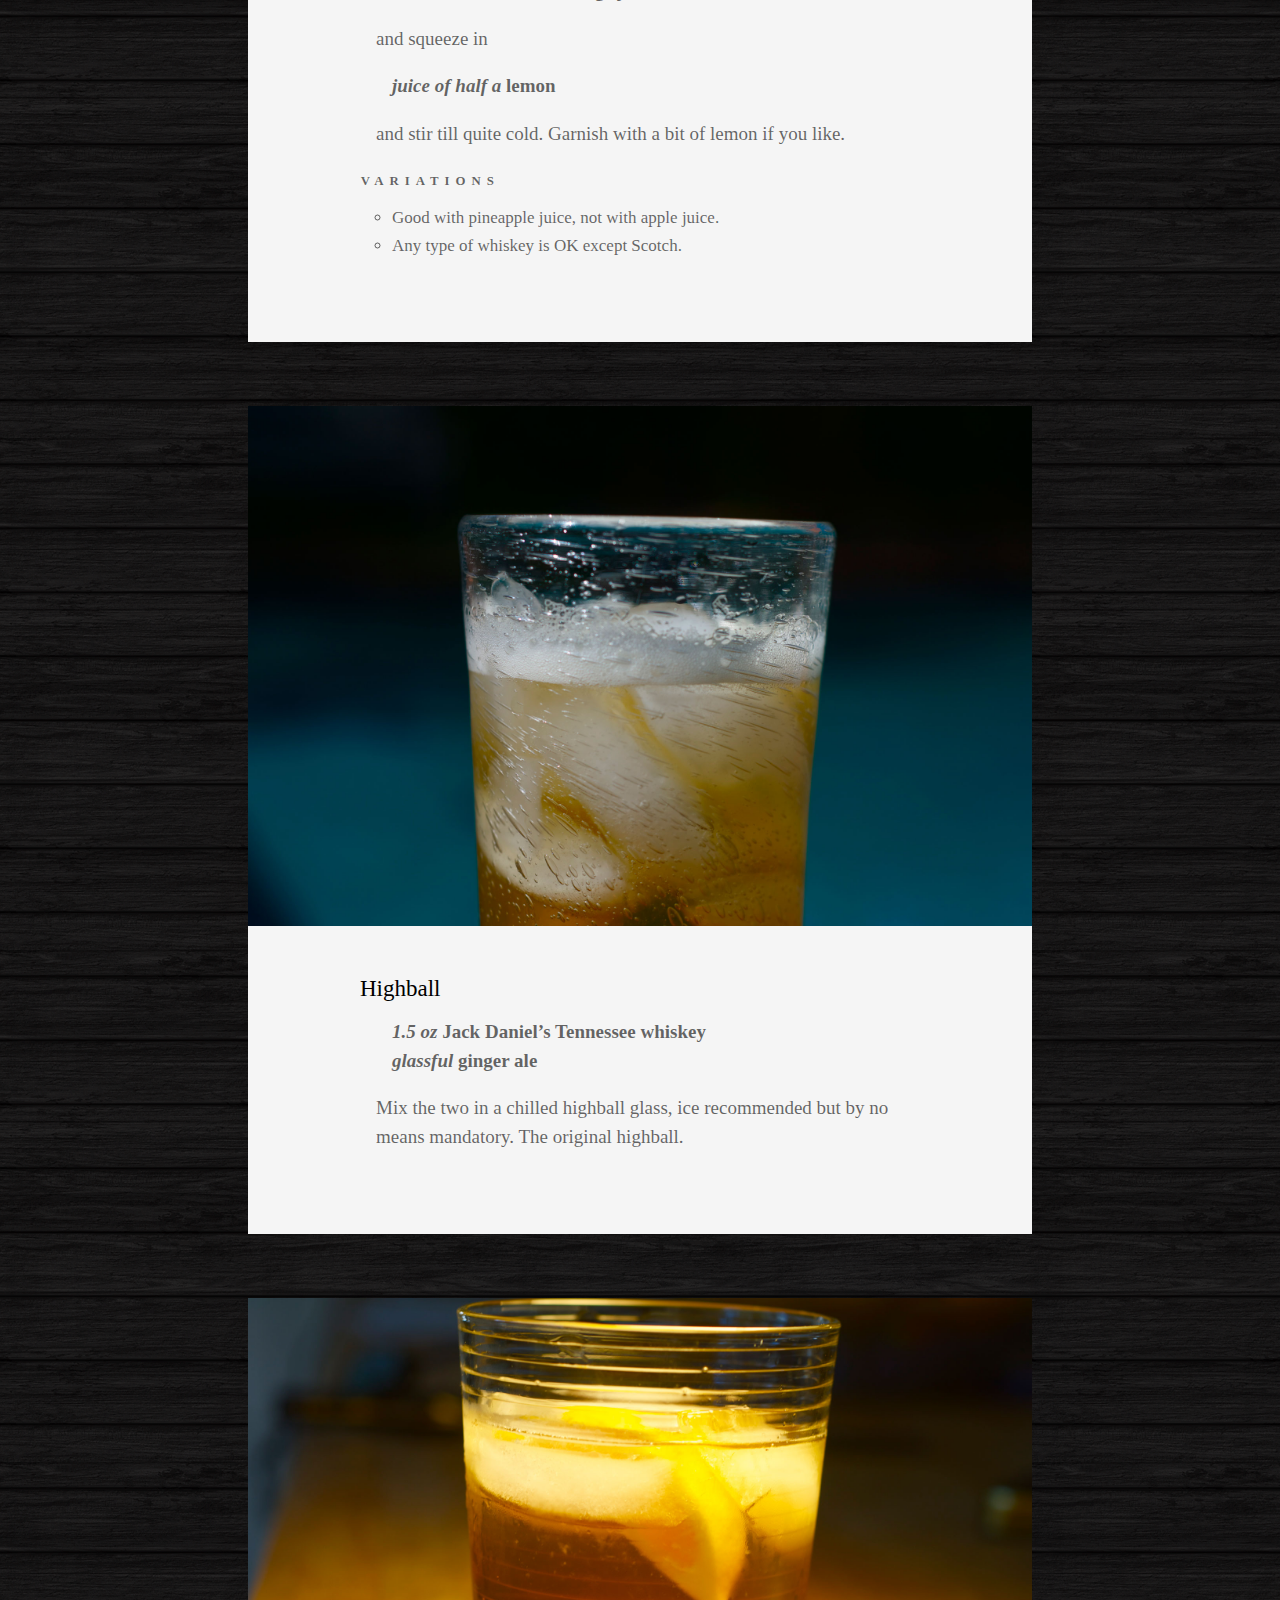
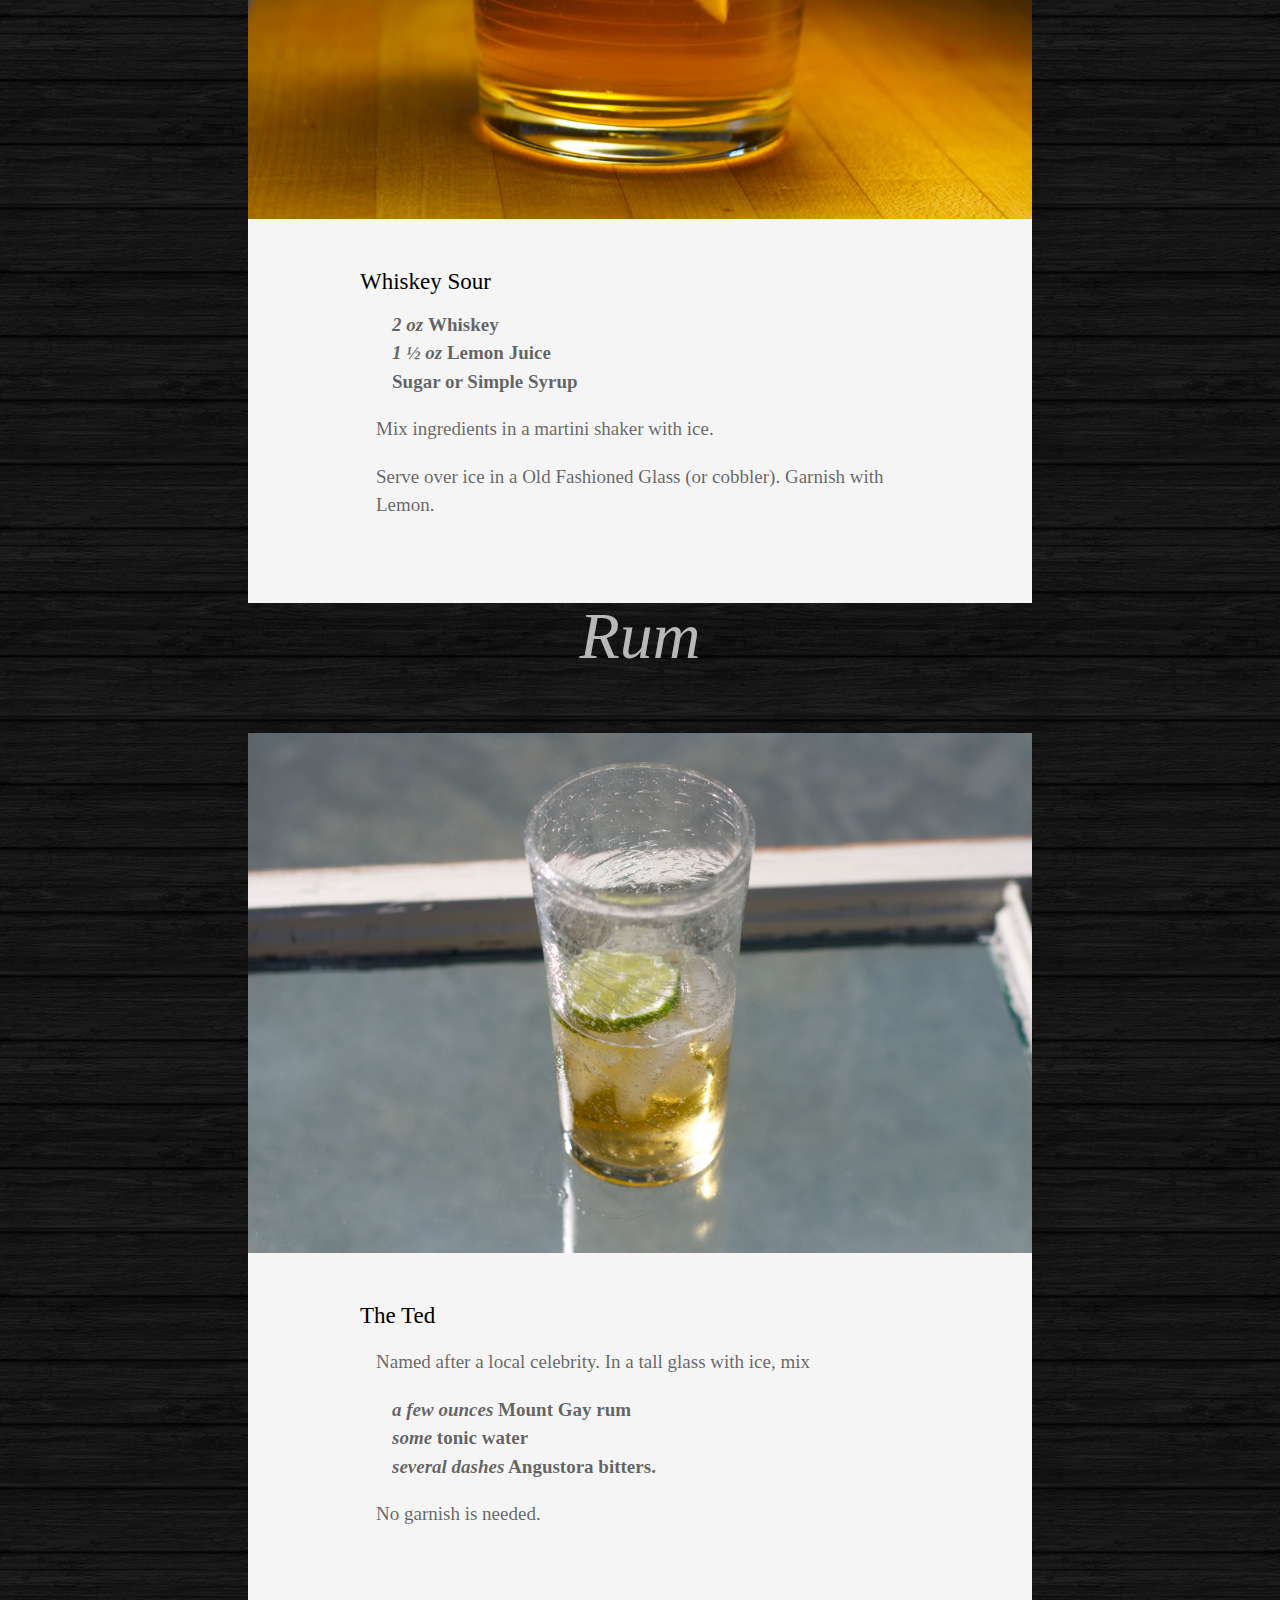
==== commit f2f4a4de: "Styled the header and removed some redundant CSS" ====
--- a/index.html
+++ b/index.html
@@ -6,9 +6,10 @@
 	</head>
 	<body>
 		<div class="container">		
-		<h2 style="margin:0;padding:1.5em 0 0 0">Carlin&rsquo;s <small>Opinionated</small><br> Guide to Cocktails</h2>
-		<img src="bottle.svg">
-		<h1>Libations Abound</h1>
+			<h1>Libations Abound</h1>
+					<img src="bottle.svg">
+		<h2>Carlin&rsquo;s <small>Opinionated</small><br> Guide to Cocktails</h2>
+
 		<div class="nav">
 			<h2>Table of Contents</h2>
 
--- a/style.css
+++ b/style.css
@@ -3,10 +3,12 @@
 	letter-spacing: 1em;
 	color: rgba(0,0,0,1);
 	text-transform: uppercase;
-	margin: 60px 0 0 -25px;
 	color: #000;
 	padding: 0;
 	text-align: center;
+	margin: 1em 0 1em 0;
+	color: rgba(255,255,255,0.5);
+	text-shadow: 0 0 20px #000;
 }
 
 html {
@@ -15,7 +17,7 @@
 
 h2 {
 	text-align: center;
-	margin: 8em 0 0 0;
+	margin: 0;
 	padding: 0;
 	color: rgba(255,255,255,0.7);
 	font: italic 66px/1em "Cochin";
@@ -34,21 +36,16 @@
 	background: #f5f5f5 url('exclusive_paper/exclusive_paper.png') left top;
 	width: 33em;
 	padding: 0 8em 4em 8em;
-	margin: 8em 0 0 0;
+	margin: 4em 0 0 0;
 }
 
 img[src="bottle.svg"] {
 	padding: 0;
-	margin: 2em 20% 0 15%;
-	width: 65%;
+	margin: 0;
+	width: 20%;
+	float:left;
 }
 
-h1 {
-	text-align: center;
-	margin: 1em 0 12em 0;
-	color: rgba(255,255,255,0.8);
-	text-shadow: 0 0 20px #000;	
-}
 
 
 blockquote {
